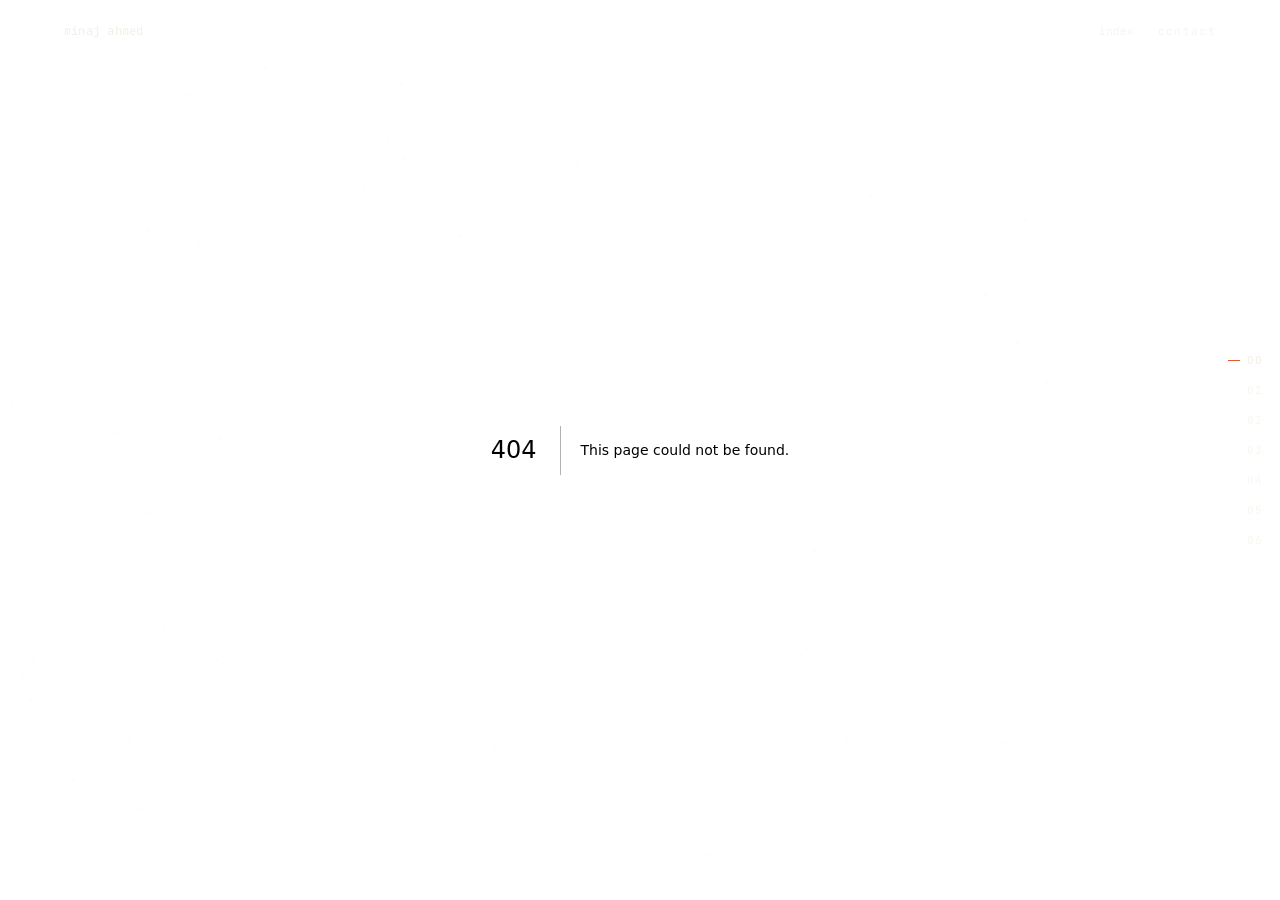
==== 404/index.html @ 7f20fda3 "Deploy 2026-11-15 23:15" ====
<!DOCTYPE html><!--8ivIWV3NTQVihvnnciMJ_--><html lang="en"><head><meta charSet="utf-8"/><meta name="viewport" content="width=device-width, initial-scale=1"/><link rel="stylesheet" href="/_next/static/css/60c757dcb9173101.css" data-precedence="next"/><link rel="preload" as="script" fetchPriority="low" href="/_next/static/chunks/webpack-f935b653ff0f5b46.js"/><script src="/_next/static/chunks/4bd1b696-c023c6e3521b1417.js" async=""></script><script src="/_next/static/chunks/255-0e5ac6cd71b0e266.js" async=""></script><script src="/_next/static/chunks/main-app-1ef819b8450698eb.js" async=""></script><script src="/_next/static/chunks/c15bf2b0-23b96f27db3d4449.js" async=""></script><script src="/_next/static/chunks/674-6855b64ee899c7fb.js" async=""></script><script src="/_next/static/chunks/691-0249259bc89ee225.js" async=""></script><script src="/_next/static/chunks/app/layout-188925bcf493eabf.js" async=""></script><meta name="robots" content="noindex"/><link rel="preload" href="/fonts/InstrumentSerif-Regular.woff2" as="font" type="font/woff2" crossorigin=""/><link rel="preload" href="/fonts/InstrumentSerif-Italic.woff2" as="font" type="font/woff2" crossorigin=""/><link rel="preload" href="/assets/portrait/hero-960.jpg" as="image" type="image/jpeg"/><title>404: This page could not be found.</title><meta name="theme-color" content="#070708"/><meta name="color-scheme" content="dark"/><title>Minaj Ahmed — Computer Science Student, Assam</title><meta name="description" content="Minaj Ahmed is a second-year B.Tech CSE student at Dhemaji Engineering College (ASTU), Assam, building strong foundations in data structures, algorithms and C++."/><meta name="application-name" content="From Ember to Chrome"/><link rel="author" href="https://minajahmednxlv78-hue.github.io/"/><meta name="author" content="Minaj Ahmed"/><meta name="keywords" content="Minaj Ahmed,Minhaj Ahmed,computer science student,Assam,Dhemaji Engineering College,ASTU,C++,data structures,algorithms,portfolio"/><meta name="creator" content="Minaj Ahmed"/><meta name="publisher" content="Minaj Ahmed"/><meta name="robots" content="index, follow"/><meta name="category" content="portfolio"/><link rel="canonical" href="https://minajahmednxlv78-hue.github.io/"/><meta property="og:title" content="Minaj Ahmed — Computer Science Student, Assam"/><meta property="og:description" content="Minaj Ahmed is a second-year B.Tech CSE student at Dhemaji Engineering College (ASTU), Assam, building strong foundations in data structures, algorithms and C++."/><meta property="og:url" content="https://minajahmednxlv78-hue.github.io/"/><meta property="og:site_name" content="Minaj Ahmed"/><meta property="og:locale" content="en_IN"/><meta property="og:image" content="https://minajahmednxlv78-hue.github.io/assets/og.jpg"/><meta property="og:image:width" content="1200"/><meta property="og:image:height" content="630"/><meta property="og:image:alt" content="Minaj Ahmed — from ember to chrome. A halftone portrait and the title in bone type on ink."/><meta property="og:type" content="website"/><meta name="twitter:card" content="summary_large_image"/><meta name="twitter:title" content="Minaj Ahmed — Computer Science Student, Assam"/><meta name="twitter:description" content="Minaj Ahmed is a second-year B.Tech CSE student at Dhemaji Engineering College (ASTU), Assam, building strong foundations in data structures, algorithms and C++."/><meta name="twitter:image" content="https://minajahmednxlv78-hue.github.io/assets/og.jpg"/><link rel="icon" href="/icon.svg?3699fe53bb4ca158" type="image/svg+xml" sizes="any"/><script>try{var m=localStorage.getItem('ember-to-chrome-motion');var r=window.matchMedia('(prefers-reduced-motion: reduce)').matches;document.documentElement.dataset.motion=(m==='off'||(!m&&r))?'off':'on';if(sessionStorage.getItem('ember-to-chrome-visited')==='1'){document.documentElement.dataset.visited='true'}}catch(e){}</script><noscript><style>.preloader{display:none}.signal-portrait::before{opacity:0!important}</style></noscript><script type="application/ld+json">{"@context":"https://schema.org","@type":"Person","name":"Minaj Ahmed","alternateName":"Minhaj Ahmed","jobTitle":"Computer Science Engineering Student","description":"Second-year Computer Science student in Assam building strong foundations in data structures, algorithms and object-oriented programming.","email":"mailto:minajahmednxlv78@gmail.com","url":"https://minajahmednxlv78-hue.github.io/","affiliation":{"@type":"CollegeOrUniversity","name":"Dhemaji Engineering College (ASTU)"},"address":{"@type":"PostalAddress","addressLocality":"Golaghat","addressRegion":"Assam","addressCountry":"IN"},"sameAs":["https://github.com/minajahmednxlv78-hue","https://www.linkedin.com/in/minhaj-ahmed-7282b8321","https://www.instagram.com/_min_haj_08"],"knowsAbout":["Data Structures","Algorithms","Object-Oriented Programming","C","C++","Python","Git","GitHub"]}</script><script src="/_next/static/chunks/polyfills-42372ed130431b0a.js" noModule=""></script></head><body><div hidden=""><!--$--><!--/$--></div><div class="preloader " aria-hidden="true"><canvas class="preloader__canvas"></canvas><span class="preloader__counter">000</span><span class="preloader__word">from ember to chrome</span></div><div class="grain" aria-hidden="true"></div><canvas class="dot-field" aria-hidden="true"></canvas><div class="cursor is-hidden" aria-hidden="true"><span class="cursor__ring"></span><span class="cursor__dot"></span><svg class="cursor__star" viewBox="0 0 40 40" aria-hidden="true"><path d="M20 2 C21.8 15 25 18.2 38 20 C25 21.8 21.8 25 20 38 C18.2 25 15 21.8 2 20 C15 18.2 18.2 15 20 2 Z" fill="#F4EFE6"></path></svg></div><canvas class="wipe" aria-hidden="true"></canvas><div class="site" id="site"><a class="skip-link" href="#main">Skip to content</a><header class="topbar " aria-label="Site header"><div class="topbar__inner"><a class="topbar__name" href="#overture" aria-label="Minaj Ahmed, back to top">minaj ahmed</a><nav class="topbar__right" aria-label="Primary"><button type="button" class="topbar__link" aria-haspopup="dialog" aria-expanded="false" aria-controls="index-overlay">index</button><a class="topbar__link" href="#horizon">contact</a></nav></div></header><nav class="rail" aria-label="Chapter navigation"><a class="rail__link is-active" href="#overture" aria-current="location" aria-label="Chapter 00, Overture">00</a><a class="rail__link " href="#origin" aria-label="Chapter 01, Origin">01</a><a class="rail__link " href="#spark" aria-label="Chapter 02, Spark">02</a><a class="rail__link " href="#craft" aria-label="Chapter 03, Craft">03</a><a class="rail__link " href="#work" aria-label="Chapter 04, Work">04</a><a class="rail__link " href="#horizon" aria-label="Chapter 05, Horizon">05</a><a class="rail__link " href="#colophon" aria-label="Chapter 06, Colophon">06</a></nav><div style="font-family:system-ui,&quot;Segoe UI&quot;,Roboto,Helvetica,Arial,sans-serif,&quot;Apple Color Emoji&quot;,&quot;Segoe UI Emoji&quot;;height:100vh;text-align:center;display:flex;flex-direction:column;align-items:center;justify-content:center"><div><style>body{color:#000;background:#fff;margin:0}.next-error-h1{border-right:1px solid rgba(0,0,0,.3)}@media (prefers-color-scheme:dark){body{color:#fff;background:#000}.next-error-h1{border-right:1px solid rgba(255,255,255,.3)}}</style><h1 class="next-error-h1" style="display:inline-block;margin:0 20px 0 0;padding:0 23px 0 0;font-size:24px;font-weight:500;vertical-align:top;line-height:49px">404</h1><div style="display:inline-block"><h2 style="font-size:14px;font-weight:400;line-height:49px;margin:0">This page could not be found.</h2></div></div></div><!--$--><!--/$--></div><div id="index-overlay" class="index-overlay " role="dialog" aria-modal="true" aria-labelledby="index-title" aria-hidden="true"><div class="index-overlay__bar"><span id="index-title">index</span><button type="button" class="index-overlay__close" aria-label="Close index">close <span aria-hidden="true">×</span></button></div><div class="index-overlay__body"><div class="index-overlay__inner"><div class="index-overlay__list"><a class="index-row" href="#overture"><span class="index-row__num">00</span><span class="index-row__title">Overture</span><span class="index-row__image"><img src="/assets/portrait/hero-540.jpg" alt="" loading="lazy"/></span><span class="index-row__arrow" aria-hidden="true">→</span></a><a class="index-row" href="#origin"><span class="index-row__num">01</span><span class="index-row__title">Origin</span><span class="index-row__image"><img src="/assets/temple/origin-720.jpg" alt="" loading="lazy"/></span><span class="index-row__arrow" aria-hidden="true">→</span></a><a class="index-row" href="#spark"><span class="index-row__num">02</span><span class="index-row__title">Spark</span><span class="index-row__image"><img src="/assets/work/calculator-720.jpg" alt="" loading="lazy"/></span><span class="index-row__arrow" aria-hidden="true">→</span></a><a class="index-row" href="#craft"><span class="index-row__num">03</span><span class="index-row__title">Craft</span><span class="index-row__image"><img src="/star-mark.svg" alt="" loading="lazy"/></span><span class="index-row__arrow" aria-hidden="true">→</span></a><a class="index-row" href="#work"><span class="index-row__num">04</span><span class="index-row__title">Work</span><span class="index-row__image"><img src="/assets/work/portfolio-desktop-720.jpg" alt="" loading="lazy"/></span><span class="index-row__arrow" aria-hidden="true">→</span></a><a class="index-row" href="#horizon"><span class="index-row__num">05</span><span class="index-row__title">Horizon</span><span class="index-row__image"><img src="/assets/landscape/assam-1208.jpg" alt="" loading="lazy"/></span><span class="index-row__arrow" aria-hidden="true">→</span></a><a class="index-row" href="#colophon"><span class="index-row__num">06</span><span class="index-row__title">Colophon</span><span class="index-row__image"><img src="/assets/portrait/alt-540.jpg" alt="" loading="lazy"/></span><span class="index-row__arrow" aria-hidden="true">→</span></a></div><div class="index-overlay__foot"><span>email is preferred · minajahmednxlv78@gmail.com</span><span><a href="https://github.com/minajahmednxlv78-hue" target="_blank" rel="noopener noreferrer">github</a> · <a href="https://www.linkedin.com/in/minhaj-ahmed-7282b8321" target="_blank" rel="noopener noreferrer">linkedin</a> · <a href="https://www.instagram.com/_min_haj_08" target="_blank" rel="noopener noreferrer">instagram</a></span></div></div></div></div><script src="/_next/static/chunks/webpack-f935b653ff0f5b46.js" id="_R_" async=""></script><script>(self.__next_f=self.__next_f||[]).push([0])</script><script>self.__next_f.push([1,"1:\"$Sreact.fragment\"\n2:I[969,[\"592\",\"static/chunks/c15bf2b0-23b96f27db3d4449.js\",\"674\",\"static/chunks/674-6855b64ee899c7fb.js\",\"691\",\"static/chunks/691-0249259bc89ee225.js\",\"177\",\"static/chunks/app/layout-188925bcf493eabf.js\"],\"default\"]\n3:I[9766,[],\"\"]\n4:I[8924,[],\"\"]\n5:I[4431,[],\"OutletBoundary\"]\n7:I[5278,[],\"AsyncMetadataOutlet\"]\n9:I[4431,[],\"ViewportBoundary\"]\nb:I[4431,[],\"MetadataBoundary\"]\nc:\"$Sreact.suspense\"\ne:I[7150,[],\"\"]\n:HL[\"/_next/static/css/60c757dcb9173101.css\",\"style\"]\n"])</script><script>self.__next_f.push([1,"0:{\"P\":null,\"b\":\"8ivIWV3NTQVihvnnciMJ-\",\"p\":\"\",\"c\":[\"\",\"_not-found\",\"\"],\"i\":false,\"f\":[[[\"\",{\"children\":[\"/_not-found\",{\"children\":[\"__PAGE__\",{}]}]},\"$undefined\",\"$undefined\",true],[\"\",[\"$\",\"$1\",\"c\",{\"children\":[[[\"$\",\"link\",\"0\",{\"rel\":\"stylesheet\",\"href\":\"/_next/static/css/60c757dcb9173101.css\",\"precedence\":\"next\",\"crossOrigin\":\"$undefined\",\"nonce\":\"$undefined\"}]],[\"$\",\"html\",null,{\"lang\":\"en\",\"children\":[[\"$\",\"head\",null,{\"children\":[[\"$\",\"link\",null,{\"rel\":\"preload\",\"href\":\"/fonts/InstrumentSerif-Regular.woff2\",\"as\":\"font\",\"type\":\"font/woff2\",\"crossOrigin\":\"\"}],[\"$\",\"link\",null,{\"rel\":\"preload\",\"href\":\"/fonts/InstrumentSerif-Italic.woff2\",\"as\":\"font\",\"type\":\"font/woff2\",\"crossOrigin\":\"\"}],[\"$\",\"link\",null,{\"rel\":\"preload\",\"href\":\"/assets/portrait/hero-960.jpg\",\"as\":\"image\",\"type\":\"image/jpeg\"}],[\"$\",\"script\",null,{\"dangerouslySetInnerHTML\":{\"__html\":\"try{var m=localStorage.getItem('ember-to-chrome-motion');var r=window.matchMedia('(prefers-reduced-motion: reduce)').matches;document.documentElement.dataset.motion=(m==='off'||(!m\u0026\u0026r))?'off':'on';if(sessionStorage.getItem('ember-to-chrome-visited')==='1'){document.documentElement.dataset.visited='true'}}catch(e){}\"}}],[\"$\",\"noscript\",null,{\"children\":[\"$\",\"style\",null,{\"dangerouslySetInnerHTML\":{\"__html\":\".preloader{display:none}.signal-portrait::before{opacity:0!important}\"}}]}],[\"$\",\"script\",null,{\"type\":\"application/ld+json\",\"dangerouslySetInnerHTML\":{\"__html\":\"{\\\"@context\\\":\\\"https://schema.org\\\",\\\"@type\\\":\\\"Person\\\",\\\"name\\\":\\\"Minaj Ahmed\\\",\\\"alternateName\\\":\\\"Minhaj Ahmed\\\",\\\"jobTitle\\\":\\\"Computer Science Engineering Student\\\",\\\"description\\\":\\\"Second-year Computer Science student in Assam building strong foundations in data structures, algorithms and object-oriented programming.\\\",\\\"email\\\":\\\"mailto:minajahmednxlv78@gmail.com\\\",\\\"url\\\":\\\"https://minajahmednxlv78-hue.github.io/\\\",\\\"affiliation\\\":{\\\"@type\\\":\\\"CollegeOrUniversity\\\",\\\"name\\\":\\\"Dhemaji Engineering College (ASTU)\\\"},\\\"address\\\":{\\\"@type\\\":\\\"PostalAddress\\\",\\\"addressLocality\\\":\\\"Golaghat\\\",\\\"addressRegion\\\":\\\"Assam\\\",\\\"addressCountry\\\":\\\"IN\\\"},\\\"sameAs\\\":[\\\"https://github.com/minajahmednxlv78-hue\\\",\\\"https://www.linkedin.com/in/minhaj-ahmed-7282b8321\\\",\\\"https://www.instagram.com/_min_haj_08\\\"],\\\"knowsAbout\\\":[\\\"Data Structures\\\",\\\"Algorithms\\\",\\\"Object-Oriented Programming\\\",\\\"C\\\",\\\"C++\\\",\\\"Python\\\",\\\"Git\\\",\\\"GitHub\\\"]}\"}}]]}],[\"$\",\"body\",null,{\"children\":[\"$\",\"$L2\",null,{\"children\":[\"$\",\"$L3\",null,{\"parallelRouterKey\":\"children\",\"error\":\"$undefined\",\"errorStyles\":\"$undefined\",\"errorScripts\":\"$undefined\",\"template\":[\"$\",\"$L4\",null,{}],\"templateStyles\":\"$undefined\",\"templateScripts\":\"$undefined\",\"notFound\":\"$undefined\",\"forbidden\":\"$undefined\",\"unauthorized\":\"$undefined\"}]}]}]]}]]}],{\"children\":[\"/_not-found\",[\"$\",\"$1\",\"c\",{\"children\":[null,[\"$\",\"$L3\",null,{\"parallelRouterKey\":\"children\",\"error\":\"$undefined\",\"errorStyles\":\"$undefined\",\"errorScripts\":\"$undefined\",\"template\":[\"$\",\"$L4\",null,{}],\"templateStyles\":\"$undefined\",\"templateScripts\":\"$undefined\",\"notFound\":\"$undefined\",\"forbidden\":\"$undefined\",\"unauthorized\":\"$undefined\"}]]}],{\"children\":[\"__PAGE__\",[\"$\",\"$1\",\"c\",{\"children\":[[[\"$\",\"title\",null,{\"children\":\"404: This page could not be found.\"}],[\"$\",\"div\",null,{\"style\":{\"fontFamily\":\"system-ui,\\\"Segoe UI\\\",Roboto,Helvetica,Arial,sans-serif,\\\"Apple Color Emoji\\\",\\\"Segoe UI Emoji\\\"\",\"height\":\"100vh\",\"textAlign\":\"center\",\"display\":\"flex\",\"flexDirection\":\"column\",\"alignItems\":\"center\",\"justifyContent\":\"center\"},\"children\":[\"$\",\"div\",null,{\"children\":[[\"$\",\"style\",null,{\"dangerouslySetInnerHTML\":{\"__html\":\"body{color:#000;background:#fff;margin:0}.next-error-h1{border-right:1px solid rgba(0,0,0,.3)}@media (prefers-color-scheme:dark){body{color:#fff;background:#000}.next-error-h1{border-right:1px solid rgba(255,255,255,.3)}}\"}}],[\"$\",\"h1\",null,{\"className\":\"next-error-h1\",\"style\":{\"display\":\"inline-block\",\"margin\":\"0 20px 0 0\",\"padding\":\"0 23px 0 0\",\"fontSize\":24,\"fontWeight\":500,\"verticalAlign\":\"top\",\"lineHeight\":\"49px\"},\"children\":404}],[\"$\",\"div\",null,{\"style\":{\"display\":\"inline-block\"},\"children\":[\"$\",\"h2\",null,{\"style\":{\"fontSize\":14,\"fontWeight\":400,\"lineHeight\":\"49px\",\"margin\":0},\"children\":\"This page could not be found.\"}]}]]}]}]],null,[\"$\",\"$L5\",null,{\"children\":[\"$L6\",[\"$\",\"$L7\",null,{\"promise\":\"$@8\"}]]}]]}],{},null,false]},null,false]},null,false],[\"$\",\"$1\",\"h\",{\"children\":[[\"$\",\"meta\",null,{\"name\":\"robots\",\"content\":\"noindex\"}],[[\"$\",\"$L9\",null,{\"children\":\"$La\"}],null],[\"$\",\"$Lb\",null,{\"children\":[\"$\",\"div\",null,{\"hidden\":true,\"children\":[\"$\",\"$c\",null,{\"fallback\":null,\"children\":\"$Ld\"}]}]}]]}],false]],\"m\":\"$undefined\",\"G\":[\"$e\",[]],\"s\":false,\"S\":true}\n"])</script><script>self.__next_f.push([1,"a:[[\"$\",\"meta\",\"0\",{\"charSet\":\"utf-8\"}],[\"$\",\"meta\",\"1\",{\"name\":\"viewport\",\"content\":\"width=device-width, initial-scale=1\"}],[\"$\",\"meta\",\"2\",{\"name\":\"theme-color\",\"content\":\"#070708\"}],[\"$\",\"meta\",\"3\",{\"name\":\"color-scheme\",\"content\":\"dark\"}]]\n6:null\n"])</script><script>self.__next_f.push([1,"f:I[622,[],\"IconMark\"]\n"])</script><script>self.__next_f.push([1,"8:{\"metadata\":[[\"$\",\"title\",\"0\",{\"children\":\"Minaj Ahmed — Computer Science Student, Assam\"}],[\"$\",\"meta\",\"1\",{\"name\":\"description\",\"content\":\"Minaj Ahmed is a second-year B.Tech CSE student at Dhemaji Engineering College (ASTU), Assam, building strong foundations in data structures, algorithms and C++.\"}],[\"$\",\"meta\",\"2\",{\"name\":\"application-name\",\"content\":\"From Ember to Chrome\"}],[\"$\",\"link\",\"3\",{\"rel\":\"author\",\"href\":\"https://minajahmednxlv78-hue.github.io/\"}],[\"$\",\"meta\",\"4\",{\"name\":\"author\",\"content\":\"Minaj Ahmed\"}],[\"$\",\"meta\",\"5\",{\"name\":\"keywords\",\"content\":\"Minaj Ahmed,Minhaj Ahmed,computer science student,Assam,Dhemaji Engineering College,ASTU,C++,data structures,algorithms,portfolio\"}],[\"$\",\"meta\",\"6\",{\"name\":\"creator\",\"content\":\"Minaj Ahmed\"}],[\"$\",\"meta\",\"7\",{\"name\":\"publisher\",\"content\":\"Minaj Ahmed\"}],[\"$\",\"meta\",\"8\",{\"name\":\"robots\",\"content\":\"index, follow\"}],[\"$\",\"meta\",\"9\",{\"name\":\"category\",\"content\":\"portfolio\"}],[\"$\",\"link\",\"10\",{\"rel\":\"canonical\",\"href\":\"https://minajahmednxlv78-hue.github.io/\"}],[\"$\",\"meta\",\"11\",{\"property\":\"og:title\",\"content\":\"Minaj Ahmed — Computer Science Student, Assam\"}],[\"$\",\"meta\",\"12\",{\"property\":\"og:description\",\"content\":\"Minaj Ahmed is a second-year B.Tech CSE student at Dhemaji Engineering College (ASTU), Assam, building strong foundations in data structures, algorithms and C++.\"}],[\"$\",\"meta\",\"13\",{\"property\":\"og:url\",\"content\":\"https://minajahmednxlv78-hue.github.io/\"}],[\"$\",\"meta\",\"14\",{\"property\":\"og:site_name\",\"content\":\"Minaj Ahmed\"}],[\"$\",\"meta\",\"15\",{\"property\":\"og:locale\",\"content\":\"en_IN\"}],[\"$\",\"meta\",\"16\",{\"property\":\"og:image\",\"content\":\"https://minajahmednxlv78-hue.github.io/assets/og.jpg\"}],[\"$\",\"meta\",\"17\",{\"property\":\"og:image:width\",\"content\":\"1200\"}],[\"$\",\"meta\",\"18\",{\"property\":\"og:image:height\",\"content\":\"630\"}],[\"$\",\"meta\",\"19\",{\"property\":\"og:image:alt\",\"content\":\"Minaj Ahmed — from ember to chrome. A halftone portrait and the title in bone type on ink.\"}],[\"$\",\"meta\",\"20\",{\"property\":\"og:type\",\"content\":\"website\"}],[\"$\",\"meta\",\"21\",{\"name\":\"twitter:card\",\"content\":\"summary_large_image\"}],[\"$\",\"meta\",\"22\",{\"name\":\"twitter:title\",\"content\":\"Minaj Ahmed — Computer Science Student, Assam\"}],[\"$\",\"meta\",\"23\",{\"name\":\"twitter:description\",\"content\":\"Minaj Ahmed is a second-year B.Tech CSE student at Dhemaji Engineering College (ASTU), Assam, building strong foundations in data structures, algorithms and C++.\"}],[\"$\",\"meta\",\"24\",{\"name\":\"twitter:image\",\"content\":\"https://minajahmednxlv78-hue.github.io/assets/og.jpg\"}],[\"$\",\"link\",\"25\",{\"rel\":\"icon\",\"href\":\"/icon.svg?3699fe53bb4ca158\",\"type\":\"image/svg+xml\",\"sizes\":\"any\"}],[\"$\",\"$Lf\",\"26\",{}]],\"error\":null,\"digest\":\"$undefined\"}\n"])</script><script>self.__next_f.push([1,"d:\"$8:metadata\"\n"])</script></body></html>
---- _next/static/css/60c757dcb9173101.css ----
@font-face{font-family:"Instrument Serif";src:url(/fonts/InstrumentSerif-Regular.woff2) format("woff2");font-style:normal;font-weight:400;font-display:swap}@font-face{font-family:"Instrument Serif";src:url(/fonts/InstrumentSerif-Italic.woff2) format("woff2");font-style:italic;font-weight:400;font-display:swap}@font-face{font-family:"Instrument Serif Fallback";src:local("Georgia"),local("Times New Roman"),local("Liberation Serif");font-style:normal;font-weight:400;ascent-override:138.9%;descent-override:43.5%;line-gap-override:0%;size-adjust:71.3%}@font-face{font-family:Inter Tight;src:url(/fonts/InterTight-Variable.woff2) format("woff2");font-style:normal;font-weight:400 700;font-display:swap}@font-face{font-family:JetBrains Mono;src:url(/fonts/JetBrainsMono-Variable.woff2) format("woff2");font-style:normal;font-weight:400 600;font-display:swap}:root{--ink:#070708;--charcoal:#0e0f11;--bone:#f4efe6;--ember:#e4572e;--ember-soft:#ff8a5b;--signal:#2b3fe0;--signal-soft:#7385ff;--chrome:#d7dee6;--paper:#efe6d8;--hairline:rgba(244,239,230,0.14);--hairline-strong:rgba(244,239,230,0.28);--muted:rgba(244,239,230,0.68);--faint:rgba(244,239,230,0.56);--whisper:rgba(244,239,230,0.16);--serif:"Instrument Serif","Instrument Serif Fallback",Georgia,"Times New Roman",serif;--sans:"Inter Tight","Helvetica Neue",Arial,sans-serif;--mono:"JetBrains Mono","SFMono-Regular",Consolas,monospace;--gutter:clamp(20px,5vw,80px);--max:1440px;--bar:64px;--accent:var(--ember);--accent-soft:var(--ember-soft);color-scheme:dark}*,:after,:before{box-sizing:border-box}html{color-scheme:dark;-webkit-text-size-adjust:100%}body,html{background:var(--ink)}body{margin:0;color:var(--bone);font-family:var(--sans);font-size:1.0625rem;font-weight:400;line-height:1.6;overflow-x:clip;-webkit-font-smoothing:antialiased;-moz-osx-font-smoothing:grayscale;text-rendering:optimizeLegibility}body.is-locked{overflow:hidden}::selection{background:var(--ember);color:var(--ink)}a{text-decoration:none}a,button{color:inherit}button{border:0;margin:0;padding:0;background:none;font:inherit;cursor:pointer}canvas,img,picture,svg{display:block;max-width:100%}blockquote,dd,dl,figure,h1,h2,h3,h4,p{margin:0}h1,h2,h3,h4{font-weight:400}:focus-visible{outline:2px solid var(--signal-soft);outline-offset:3px;border-radius:1px}.skip-link{position:fixed;top:10px;left:10px;z-index:200;transform:translateY(-160%);padding:10px 14px;background:var(--bone);color:var(--ink);font-family:var(--mono);font-size:12px;letter-spacing:.08em;text-transform:uppercase}.skip-link:focus{transform:translateY(0)}.sr-only{position:absolute!important;width:1px;height:1px;padding:0;margin:-1px;overflow:hidden;clip:rect(0,0,0,0);white-space:nowrap;border:0}.mono{font-family:var(--mono);font-feature-settings:"tnum";font-variant-numeric:tabular-nums}.label{display:inline-flex;align-items:center;gap:.45em;margin:0;color:var(--muted);font-family:var(--mono);font-size:.6875rem;font-weight:400;line-height:1.4;letter-spacing:.16em;text-transform:lowercase}.label--accent{color:var(--accent-soft)}.data{font-family:var(--mono);font-size:.8125rem;font-feature-settings:"tnum";font-variant-numeric:tabular-nums;line-height:1.6}.lead{max-width:42ch;font-size:clamp(1.15rem,1.6vw,1.5rem);line-height:1.45;letter-spacing:-.012em}.body-copy{max-width:62ch;color:rgba(244,239,230,.82);font-size:1.0625rem;line-height:1.65}.body-copy+.body-copy{margin-top:1.1em}.serif{font-family:var(--serif);font-weight:400}em{font-style:italic}.shell{width:100%;max-width:var(--max);margin-inline:auto;padding-inline:var(--gutter)}.hairline{border:0;border-top:1px solid var(--hairline);height:0;margin:0}.site{z-index:2}.page,.site{position:relative}.page{z-index:1}.chapter,main{position:relative}.chapter{padding-block:clamp(96px,15vh,190px)}.chapter--flush{padding-block:0}.chapter-head{display:grid;grid-template-columns:minmax(0,1fr);grid-gap:18px;gap:18px;margin-bottom:clamp(48px,8vh,96px)}.chapter-head .label{margin-bottom:6px}.chapter-title{font-family:var(--serif);font-size:clamp(2.5rem,7vw,6rem);font-weight:400;line-height:.95;letter-spacing:-.025em;text-wrap:balance}.chapter-title em{color:var(--accent-soft);font-style:italic}.chapter-head--wide{grid-template-columns:minmax(0,.5fr) minmax(0,1fr);align-items:flex-end}.chapter-number{color:var(--faint);font-family:var(--mono);font-size:.6875rem;letter-spacing:.16em}.section-rule{width:100%;height:1px;background:var(--hairline)}.ticked{position:relative}.ticked:after,.ticked:before{position:absolute;z-index:2;color:var(--hairline-strong);font-family:var(--mono);font-size:14px;font-weight:400;line-height:1;pointer-events:none}.ticked:before{content:"+";top:10px;left:10px}.ticked:after{content:"+";right:10px;bottom:10px}.split .w-mask{display:inline-block;overflow:hidden;vertical-align:bottom;padding-bottom:.09em;margin-bottom:-.09em}.split .line{display:block}.split.will-animate .w-inner{display:inline-block;transform:translateY(112%);transition:transform .9s cubic-bezier(.16,1,.3,1);transition-delay:var(--delay,0s);will-change:transform}.split.will-animate.is-in .w-inner{transform:translateY(0)}.reveal{transition:opacity .8s cubic-bezier(.22,.61,.36,1),transform .9s cubic-bezier(.16,1,.3,1);transition-delay:var(--delay,0s)}.reveal.will-animate{opacity:0;transform:translateY(18px)}.reveal.will-animate.is-in{opacity:1;transform:translateY(0)}.topbar{position:fixed;inset:0 0 auto;z-index:80;height:var(--bar);border-bottom:1px solid transparent;background:transparent;transition:background .2s ease,border-color .2s ease}.topbar.is-open,.topbar.is-scrolled{background:rgba(7,7,8,.94);border-bottom-color:var(--hairline)}.topbar__inner{display:flex;align-items:center;justify-content:space-between;width:100%;max-width:var(--max);height:100%;margin-inline:auto;padding-inline:var(--gutter)}.topbar__name{font-family:var(--mono);font-size:.75rem;letter-spacing:.02em;color:var(--bone);text-decoration:none;transition:color .2s ease}.topbar__name:hover{color:var(--ember-soft)}.topbar__right{display:flex;align-items:center;gap:24px;font-family:var(--mono);font-size:.6875rem;letter-spacing:.12em;text-transform:lowercase}.topbar__link{position:relative;padding:6px 0;color:var(--muted);transition:color .2s ease}.topbar__link:after{content:"";position:absolute;left:0;right:0;bottom:0;height:1px;background:currentColor;transform:scaleX(0);transform-origin:left;transition:transform .2s ease}.topbar__link:focus-visible,.topbar__link:hover{color:var(--bone)}.topbar__link:focus-visible:after,.topbar__link:hover:after{transform:scaleX(1)}.rail{position:fixed;z-index:70;top:50%;right:18px;display:flex;flex-direction:column;gap:6px;transform:translateY(-50%)}.rail__link{display:flex;align-items:center;justify-content:flex-end;gap:7px;min-height:24px;color:var(--faint);font-family:var(--mono);font-size:11px;line-height:1;letter-spacing:.04em;text-decoration:none;transition:color .2s ease}.rail__link:before{content:"";width:12px;height:1px;background:transparent;transition:background .2s ease}.rail__link.is-active,.rail__link:hover{color:var(--bone)}.rail__link.is-active:before{background:var(--accent)}.preloader{position:fixed;inset:0;z-index:150;display:grid;place-items:center;background:var(--ink);transition:opacity .42s ease;animation:preloader-safety .5s ease 6.5s forwards}@keyframes preloader-safety{to{opacity:0;visibility:hidden}}.preloader.is-leaving{opacity:0;pointer-events:none}.preloader__canvas{width:min(68vmin,620px);height:min(68vmin,620px)}.preloader__counter{left:var(--gutter);font-family:var(--mono);font-size:.6875rem;letter-spacing:.14em;font-feature-settings:"tnum";font-variant-numeric:tabular-nums}.preloader__counter,.preloader__word{position:absolute;bottom:28px;color:var(--faint)}.preloader__word{right:var(--gutter);font-family:var(--mono);font-size:.6875rem;letter-spacing:.16em;text-transform:lowercase}.grain{inset:0;z-index:95;opacity:.05;mix-blend-mode:overlay;background-image:url(/assets/grain.png);background-repeat:repeat;background-size:220px 220px}.cursor,.grain{position:fixed;pointer-events:none}.cursor{top:0;left:0;z-index:140;width:0;height:0;mix-blend-mode:difference;will-change:transform}.cursor__dot,.cursor__ring,.cursor__star{position:absolute;top:0;left:0;border-radius:50%;transform:translate(-50%,-50%)}.cursor__dot{width:6px;height:6px;background:var(--bone)}.cursor__ring{width:28px;height:28px;border:1px solid var(--bone);transition:width .2s ease,height .2s ease,opacity .2s ease}.cursor__star{width:34px;height:34px;opacity:0;transition:opacity .2s ease,transform .2s ease}.cursor.is-hover .cursor__ring{width:64px;height:64px}.cursor.is-star .cursor__dot,.cursor.is-star .cursor__ring{opacity:0}.cursor.is-star .cursor__star{opacity:1}.cursor.is-hidden{opacity:0}.wipe{position:fixed;inset:0;z-index:100;pointer-events:none}html[data-visited=true] .preloader{display:none}body.has-custom-cursor,body.has-custom-cursor a,body.has-custom-cursor button{cursor:none}.dot-field{position:fixed;inset:0;z-index:0;pointer-events:none}.dot-field,.halftone{width:100%;height:100%}.halftone{position:relative;overflow:hidden}.halftone canvas,.halftone__photo{position:absolute;inset:0;width:100%;height:100%}.halftone__photo{object-fit:cover;object-position:center 32%;filter:saturate(.42) brightness(.72) contrast(1.05);transform:scale(1.035);transition:filter 1.7s cubic-bezier(.22,.61,.36,1),transform 1.9s cubic-bezier(.16,1,.3,1)}.halftone--photo canvas{transition:opacity 1.35s ease,filter 1.35s ease}.halftone--photo.is-resolved .halftone__photo{filter:saturate(.95) brightness(1) contrast(1.02);transform:scale(1)}.halftone--photo.is-resolved canvas{opacity:0;filter:blur(2px)}.media-fallback{display:flex;flex-direction:column;align-items:flex-start;justify-content:flex-end;gap:8px;min-height:320px;padding:16px;border:1px dashed var(--hairline-strong);background:var(--charcoal)}.media-fallback__file{color:var(--chrome);font-size:11px}.media-fallback__file,.media-fallback__note{font-family:var(--mono);letter-spacing:.06em}.media-fallback__note{color:var(--faint);font-size:.625rem;line-height:1.5}.craft-field{position:relative}.craft-field,.craft-field canvas,.craft-field svg{width:100%;height:100%}.craft-field__canvas,.craft-field__fallback{position:absolute;inset:0;transition:opacity .6s ease}.craft-field__fallback{opacity:1}.craft-field.is-webgl .craft-field__fallback,.craft-field__canvas{opacity:0}.craft-field.is-webgl .craft-field__canvas{opacity:1}.dotcode-shell{position:relative}.dotcode__meta{margin-top:11px}.overture{padding:0;overflow:clip;background:transparent}.overture,.overture__stage{position:relative;min-height:100svh}.overture__stage{z-index:2;display:grid;grid-template-rows:auto minmax(0,1fr) auto;grid-gap:clamp(12px,2vh,22px);gap:clamp(12px,2vh,22px);padding-top:calc(var(--bar) + 20px);padding-bottom:clamp(96px,12vh,132px);pointer-events:none}.overture__label{justify-self:start;pointer-events:auto}.overture__photo{display:flex;align-items:flex-end;justify-content:center;min-height:0;pointer-events:auto;-webkit-mask-image:linear-gradient(180deg,#000 0 74%,rgba(0,0,0,.82) 90%,transparent);mask-image:linear-gradient(180deg,#000 0 74%,rgba(0,0,0,.82) 90%,transparent)}.overture__main{padding-inline:0;text-align:center;pointer-events:auto}.overture__name{margin:0;font-family:var(--serif);font-size:clamp(3.2rem,8.8vw,8.4rem);font-weight:400;line-height:.82;letter-spacing:-.035em;text-shadow:0 2px 42px rgba(0,0,0,.52),0 1px 10px rgba(0,0,0,.34)}.overture__name .line{display:block;padding-bottom:.04em}.overture__subline{max-width:44ch;margin:clamp(16px,2.6vh,26px) auto 0;color:rgba(244,239,230,.82);font-size:clamp(1rem,1.2vw,1.15rem);line-height:1.5;text-shadow:0 1px 20px rgba(0,0,0,.56)}.signal-portrait{position:relative;width:min(36vw,440px);height:100%;overflow:hidden;background:transparent;-webkit-mask-image:linear-gradient(180deg,transparent 0,#000 5%,#000),linear-gradient(90deg,transparent 0,#000 9%,#000 91%,transparent);mask-image:linear-gradient(180deg,transparent 0,#000 5%,#000),linear-gradient(90deg,transparent 0,#000 9%,#000 91%,transparent);-webkit-mask-composite:source-in;mask-composite:intersect}.signal-portrait picture,.signal-portrait__photo{display:block;width:100%;height:100%}.signal-portrait__photo{object-fit:cover;object-position:50% 20%;filter:saturate(.9) brightness(.97) contrast(1.03);transform:scale(1.004)}.signal-portrait:before{z-index:1;background:radial-gradient(120% 92% at 54% 26%,rgba(228,87,46,.1),rgba(228,87,46,.028) 50%,rgba(0,0,0,0) 100%),linear-gradient(180deg,#070708 0,#090809 52%,#070708);opacity:var(--room,.92);will-change:opacity}.signal-portrait:after,.signal-portrait:before{content:"";position:absolute;inset:0;pointer-events:none}.signal-portrait:after{z-index:3;background:radial-gradient(84% 84% at 50% 40%,rgba(7,7,8,0) 30%,rgba(7,7,8,.16) 70%,rgba(7,7,8,.92) 100%)}.signal-portrait__canvas{position:absolute;inset:0;z-index:2;width:100%;height:100%}html[data-motion=off] .signal-portrait__canvas{display:none}html[data-motion=off] .signal-portrait:before{opacity:0}html[data-motion=off] .signal-portrait__photo{filter:none;transform:none}.signal-portrait__fallback{inset:auto 20px 20px;font-size:.625rem;letter-spacing:.08em}.overture__meta,.signal-portrait__fallback{position:absolute;color:var(--faint);font-family:var(--mono);line-height:1.5;text-transform:lowercase}.overture__meta{z-index:4;right:var(--gutter);bottom:30px;left:var(--gutter);display:flex;align-items:flex-end;justify-content:space-between;gap:24px;font-size:.6875rem;letter-spacing:.13em}.overture__meta span{max-width:34ch}.overture__meta span:last-child{text-align:right}.scroll-cue{position:absolute;z-index:4;bottom:26px;left:50%;display:flex;flex-direction:column;align-items:center;gap:10px;color:var(--faint);font-family:var(--mono);font-size:10px;letter-spacing:.16em;text-transform:lowercase;transform:translateX(-50%)}.scroll-cue__track{position:relative;width:1px;height:74px;overflow:hidden;background:var(--hairline)}.scroll-cue__fill{position:absolute;inset:0;background:var(--ember);transform:scaleY(0);transform-origin:top}.origin{background:#120a08;padding:0}.origin__track{position:relative;min-height:150vh}.origin__stage{position:-webkit-sticky;position:sticky;top:0;display:grid;grid-template-columns:minmax(0,.82fr) minmax(0,1.18fr);min-height:100svh;overflow:clip}.origin__copy{display:flex;flex-direction:column;justify-content:center;padding:clamp(28px,5vw,80px);padding-top:calc(var(--bar) + 8vh);padding-bottom:8vh}.origin__head{max-width:12ch;margin-top:22px;font-family:var(--serif);font-size:clamp(2.5rem,5.7vw,5.8rem);line-height:.94;letter-spacing:-.025em}.origin__head em{color:var(--ember-soft)}.origin__body{max-width:34ch;margin-top:clamp(28px,5vh,56px);color:rgba(244,239,230,.72);font-size:clamp(1rem,1.2vw,1.125rem);line-height:1.65}.origin__media{position:relative;min-height:100%;overflow:clip;background:#170c09}.origin__media picture{display:block;width:100%;height:100%}.origin__photo{position:absolute;inset:-8% 0;width:100%;height:116%;object-fit:cover;object-position:48% 50%;filter:saturate(1.45) contrast(1.04) sepia(.08);will-change:transform,filter}.origin__caption{position:absolute;right:24px;bottom:24px;left:24px;display:flex;flex-wrap:wrap;justify-content:space-between;gap:4px 16px;color:rgba(244,239,230,.58);font-family:var(--mono);font-size:.625rem;line-height:1.5;letter-spacing:.12em;text-transform:lowercase}.origin__caption span:first-child{max-width:78%;text-wrap:pretty}.origin__caption span:last-child{margin-left:auto;white-space:nowrap}.origin__caption .needs{color:var(--ember-soft)}.origin__index{position:absolute;top:24px;right:24px;z-index:3;color:rgba(244,239,230,.48);font-family:var(--mono);font-size:.6875rem;letter-spacing:.14em}.spark{min-height:120vh;background:transparent}.spark__grid{display:grid;grid-template-columns:minmax(0,.9fr) minmax(0,1.1fr);grid-gap:clamp(36px,7vw,110px);gap:clamp(36px,7vw,110px);align-items:start}.spark__headline{max-width:9ch;margin-top:20px;font-family:var(--serif);font-size:clamp(2.5rem,5.5vw,5.5rem);line-height:.95;letter-spacing:-.025em}.spark__body{max-width:40ch;margin-top:clamp(26px,5vh,52px);color:rgba(244,239,230,.72);font-size:clamp(1rem,1.2vw,1.125rem);line-height:1.65}.spark__body em{color:var(--ember-soft)}.dotcode{position:relative;display:flex;flex-direction:column;justify-content:space-between;min-height:380px;padding:16px;border-top:1px solid var(--hairline);border-bottom:1px solid var(--hairline);background:rgba(14,15,17,.46);outline-offset:4px}.dotcode__frame{position:relative;flex:1 1;min-height:310px}.dotcode__canvas{width:100%;height:100%}.dotcode__canvas,.dotcode__text{position:absolute;inset:0;transition:opacity .3s ease}.dotcode__text{display:flex;align-items:center;overflow:hidden;opacity:0}.dotcode__text pre{margin:0;color:var(--bone);font-family:var(--mono);font-size:clamp(.75rem,1.05vw,.82rem);line-height:1.7;letter-spacing:-.04em;white-space:pre}.dotcode__text pre .c1{color:var(--ember-soft)}.dotcode.is-open .dotcode__canvas,.dotcode:focus-visible .dotcode__canvas,.dotcode:hover .dotcode__canvas{opacity:0}.dotcode.is-open .dotcode__text,.dotcode:focus-visible .dotcode__text,.dotcode:hover .dotcode__text{opacity:1}.dotcode__meta{display:flex;align-items:center;justify-content:space-between;gap:16px;padding-top:14px;color:var(--faint);font-family:var(--mono);font-size:.625rem;line-height:1.5;letter-spacing:.12em;text-transform:lowercase}.dotcode__meta a{color:var(--ember-soft);text-decoration:none}.dotcode__meta a:hover{text-decoration:underline;text-underline-offset:3px}.spark__aside{display:flex;align-items:center;gap:12px;margin-top:46px;color:var(--faint);font-family:var(--mono);font-size:.625rem;letter-spacing:.12em;text-transform:lowercase}.spark__aside:before{content:"";width:42px;height:1px;background:var(--ember)}.craft{background:var(--charcoal);padding:0}.craft__track{position:relative;min-height:180vh}.craft__stage{position:-webkit-sticky;position:sticky;top:0;display:flex;flex-direction:column;justify-content:center;min-height:100svh;padding-top:calc(var(--bar) + 5vh);padding-bottom:6vh;overflow:clip}.craft__field{position:absolute;z-index:0;top:48%;right:-4vw;width:min(64vw,900px);height:min(64vw,900px);opacity:.34;transform:translateY(-50%);pointer-events:none;-webkit-mask-image:radial-gradient(circle at 52% 50%,#000 42%,transparent 78%);mask-image:radial-gradient(circle at 52% 50%,#000 42%,transparent 78%)}.craft__field canvas,.craft__field svg{width:100%;height:100%}.craft__content{position:relative;z-index:2}.craft__top{display:grid;grid-template-columns:minmax(0,1fr) minmax(0,.9fr);grid-gap:32px;gap:32px;align-items:flex-end;margin-bottom:clamp(34px,6vh,70px)}.craft__headline{max-width:9ch;margin-top:18px;font-family:var(--serif);font-size:clamp(2.5rem,5.5vw,5.5rem);line-height:.95;letter-spacing:-.025em}.craft__headline em{color:var(--chrome)}.craft__note{max-width:30ch;justify-self:end;color:var(--faint);font-family:var(--mono);font-size:.6875rem;line-height:1.7;letter-spacing:.04em}.spec{border-top:1px solid var(--hairline-strong);border-bottom:1px solid var(--hairline-strong);background:rgba(7,7,8,.18)}.spec.ticked{padding:16px 18px}.spec__row{display:grid;grid-template-columns:minmax(0,.8fr) minmax(0,.5fr) minmax(0,1.7fr);grid-gap:18px;gap:18px;padding:11px 2px;border-bottom:1px solid var(--hairline);font-family:var(--mono);font-size:.75rem;font-feature-settings:"tnum";font-variant-numeric:tabular-nums;line-height:1.5;letter-spacing:.05em;text-transform:lowercase}.spec__row:last-child{border-bottom:0}.spec__row--head{font-size:.625rem;letter-spacing:.14em}.spec__row--head,.spec__row--head span:first-child,.spec__row--head span:nth-child(2){color:var(--faint)}.spec__level{color:var(--chrome)}.spec__level--learning{color:var(--ember-soft)}.spec__evidence{color:rgba(244,239,230,.58)}.craft__cols{display:grid;grid-template-columns:repeat(3,minmax(0,1fr));grid-gap:24px;gap:24px;margin-top:clamp(34px,5vh,56px)}.craft__col{padding-top:14px;border-top:1px solid var(--hairline)}.craft__col dt{color:var(--faint);font-size:.625rem;letter-spacing:.14em}.craft__col dd,.craft__col dt{font-family:var(--mono);text-transform:lowercase}.craft__col dd{margin-top:10px;color:rgba(244,239,230,.78);font-size:.6875rem;line-height:1.9;letter-spacing:.02em}.craft__col dd span{display:block}.craft__col dd span:before{content:"· ";color:var(--faint)}.craft__closing{max-width:44ch;margin-top:clamp(34px,6vh,72px);color:rgba(244,239,230,.86);font-size:1.125rem;line-height:1.5}.work{background:transparent;--accent:var(--signal-soft);--accent-soft:var(--signal-soft)}.work__head{display:grid;grid-template-columns:minmax(0,.7fr) minmax(0,1.3fr);grid-gap:32px;gap:32px;align-items:flex-end;margin-bottom:clamp(44px,8vh,94px)}.work__headline{max-width:15ch;font-family:var(--serif);font-size:clamp(2.5rem,5.7vw,5.8rem);line-height:.95;letter-spacing:-.025em}.work__rule{width:100%;height:1px;margin-bottom:clamp(30px,4vh,46px);background:var(--signal)}.dossier{display:grid;grid-template-columns:minmax(0,.55fr) minmax(0,.45fr);grid-gap:clamp(26px,4vw,64px);gap:clamp(26px,4vw,64px);padding:clamp(26px,4vh,44px) 0;border-top:1px solid var(--hairline);transition:background .2s ease}.dossier:last-child{border-bottom:1px solid var(--hairline)}.dossier:focus-within,.dossier:hover{background:rgba(43,63,224,.045)}.dossier__content{display:flex;flex-direction:column;justify-content:center}.dossier__kicker{color:var(--signal-soft);font-family:var(--mono);font-size:.625rem;line-height:1.5;letter-spacing:.14em;text-transform:lowercase}.dossier__title{margin-top:12px;font-family:var(--serif);font-size:clamp(1.9rem,3.2vw,3.2rem);line-height:1;letter-spacing:-.02em}.dossier__facts{display:grid;grid-template-columns:6.4rem minmax(0,1fr);grid-gap:8px 16px;gap:8px 16px;margin-top:clamp(24px,4vh,36px);padding-top:20px;border-top:1px solid var(--hairline)}.dossier__facts dt{color:var(--faint);font-family:var(--mono);font-size:.625rem;line-height:1.7;letter-spacing:.12em;text-transform:lowercase}.dossier__facts dd{max-width:42ch;color:rgba(244,239,230,.72);font-size:.9375rem;line-height:1.55}.dossier__links{display:flex;flex-wrap:wrap;gap:8px 22px;margin-top:26px}.dossier__link{position:relative;display:inline-flex;gap:6px;color:var(--signal-soft);font-family:var(--mono);font-size:.6875rem;letter-spacing:.08em;text-transform:lowercase}.dossier__link:after{content:"";position:absolute;right:0;bottom:-2px;left:0;height:1px;background:currentColor;transform:scaleX(0);transform-origin:left;transition:transform .2s ease}.dossier__link:focus-visible:after,.dossier__link:hover:after{transform:scaleX(1)}.dossier__media{position:relative;align-self:center;width:100%;max-width:540px;justify-self:end}.dossier__frame{position:relative;overflow:hidden;border:1px solid var(--hairline-strong);background:var(--charcoal)}.dossier__frame picture{display:block;width:100%;height:100%}.dossier__frame img{width:100%;height:100%;object-fit:cover}.dossier--placeholder .dossier__media{max-width:352px}.dossier--placeholder .dossier__frame{aspect-ratio:4/5}.dossier--placeholder .placeholder{width:100%;height:100%;min-height:0}.dossier__frame:after{content:"";position:absolute;inset:0;background-image:radial-gradient(rgba(244,239,230,.55) 1px,transparent 1.3px);background-size:7px 7px;opacity:.16;transition:opacity .3s ease;pointer-events:none}.dossier:focus-within .dossier__frame:after,.dossier:hover .dossier__frame:after{opacity:0}.dossier__caption{display:flex;justify-content:space-between;gap:12px;margin-top:10px;color:var(--faint);font-family:var(--mono);font-size:.625rem;line-height:1.5;letter-spacing:.12em;text-transform:lowercase}.placeholder{display:flex;align-items:center;justify-content:center;min-height:320px;padding:28px;border:1px dashed var(--hairline-strong);background:var(--charcoal)}.placeholder__inner{max-width:22ch;text-align:left}.placeholder__file{display:block;color:var(--chrome);font-family:var(--mono);font-size:11px;line-height:1.5;letter-spacing:.04em}.placeholder__note{display:block;margin-top:10px;color:var(--faint);font-family:var(--mono);font-size:.625rem;line-height:1.6;letter-spacing:.08em;text-transform:lowercase}.horizon{position:relative;min-height:120vh;padding-block:clamp(100px,16vh,190px);background:linear-gradient(180deg,var(--ink) 0,var(--ink) 52%,#100c0b 64%,#291209 76%,#6e2f1c 86%,#c16d50 94%,#d7a58e 97.4%,var(--chrome) 100%);overflow:clip}.horizon__memory{position:absolute;right:0;bottom:0;left:0;height:46%;opacity:.2;mix-blend-mode:luminosity;pointer-events:none}.horizon__memory picture{display:block;width:100%;height:100%}.horizon__memory img{width:100%;height:100%;object-fit:cover;object-position:50% 58%;filter:saturate(.8) contrast(.92)}.horizon__content{position:relative;z-index:2}.horizon__headline{max-width:11ch;margin-top:20px;font-family:var(--serif);font-size:clamp(2.5rem,7vw,6rem);line-height:.94;letter-spacing:-.028em}.horizon__headline em{color:var(--ember-soft)}.horizon__body{max-width:42ch;margin-top:clamp(26px,5vh,48px);color:rgba(244,239,230,.8);font-size:clamp(1.05rem,1.3vw,1.25rem);line-height:1.55}.horizon__timeline{display:flex;flex-wrap:wrap;gap:0;margin-top:clamp(52px,9vh,94px);border-top:1px solid rgba(244,239,230,.22);border-bottom:1px solid rgba(244,239,230,.22)}.horizon__step{flex:1 1 180px;padding:18px 18px 18px 0;border-right:1px solid rgba(244,239,230,.16)}.horizon__step:last-child{border-right:0}.horizon__step span{color:rgba(244,239,230,.58);font-size:.625rem;letter-spacing:.13em}.horizon__step span,.horizon__step strong{display:block;font-family:var(--mono);text-transform:lowercase}.horizon__step strong{margin-top:7px;color:var(--bone);font-size:.8125rem;font-weight:400;letter-spacing:.03em}.horizon__cta-wrap{margin-top:clamp(52px,9vh,100px)}.horizon__cta-label{color:rgba(244,239,230,.78);font-family:var(--mono);font-size:.625rem;letter-spacing:.14em;text-transform:lowercase}.horizon__cta{position:relative;display:inline-block;max-width:100%;margin-top:12px;color:var(--bone);font-family:var(--serif);font-size:clamp(1.6rem,4vw,3.2rem);line-height:1.1;letter-spacing:-.02em;overflow-wrap:anywhere}.horizon__cta:after{content:"";position:absolute;right:0;bottom:-6px;left:0;height:3px;background-image:radial-gradient(circle,var(--bone) 1px,transparent 1.3px);background-size:7px 3px;transform:scaleX(0);transform-origin:left;transition:transform .35s cubic-bezier(.16,1,.3,1)}.horizon__cta:focus-visible:after,.horizon__cta:hover:after{transform:scaleX(1)}.horizon__availability{margin-top:28px;color:rgba(244,239,230,.82);font-family:var(--mono);font-size:.6875rem;line-height:1.6;letter-spacing:.04em}.colophon{background:transparent;padding-block:clamp(64px,9vh,110px) 40px}.colophon__grid{display:grid;grid-template-columns:minmax(0,.4fr) minmax(0,1fr);grid-gap:clamp(32px,7vw,100px);gap:clamp(32px,7vw,100px);align-items:start}.colophon__portrait{position:relative;width:min(100%,290px)}.colophon__portrait picture{display:block}.colophon__portrait img{width:100%;aspect-ratio:3/4;object-fit:cover;border:1px solid var(--hairline);filter:grayscale(.2) contrast(1.04)}.colophon__portrait figcaption{margin-top:10px;color:var(--faint);font-family:var(--mono);font-size:.625rem;letter-spacing:.1em;text-transform:lowercase}.colophon__main{display:flex;flex-direction:column;min-height:100%}.colophon__name{font-family:var(--serif);font-size:clamp(2.4rem,4vw,4rem);line-height:1;letter-spacing:-.025em}.colophon__lines{margin-top:clamp(26px,5vh,46px);color:rgba(244,239,230,.6);font-family:var(--mono);font-size:.6875rem;line-height:2;letter-spacing:.02em}.colophon__lines span{display:block}.colophon__links{display:flex;flex-wrap:wrap;gap:8px 22px;margin-top:32px;padding-top:18px;border-top:1px solid var(--hairline);font-family:var(--mono);font-size:.6875rem;letter-spacing:.08em;text-transform:lowercase}.colophon__links a{color:var(--muted);transition:color .2s ease}.colophon__links a:hover{color:var(--ember-soft)}.colophon__tools{display:flex;flex-wrap:wrap;gap:12px 24px;margin-top:30px;color:var(--faint)}.colophon__tools,.sound-toggle{align-items:center;font-family:var(--mono);font-size:.625rem;letter-spacing:.08em;text-transform:lowercase}.sound-toggle{display:inline-flex;gap:8px;color:var(--muted)}.sound-toggle__bars{display:inline-flex;align-items:flex-end;gap:2px;height:10px}.sound-toggle__bars i{display:block;width:2px;height:4px;background:currentColor;transition:height .2s ease}.sound-toggle__bars i:nth-child(2){height:8px}.sound-toggle__bars i:nth-child(3){height:6px}.sound-toggle[aria-pressed=true]{color:var(--ember-soft)}.sound-toggle[aria-pressed=true] .sound-toggle__bars i:first-child{height:9px}.sound-toggle[aria-pressed=true] .sound-toggle__bars i:nth-child(2){height:4px}.sound-toggle[aria-pressed=true] .sound-toggle__bars i:nth-child(3){height:8px}.motion-toggle__dot{display:inline-block;width:8px;height:8px;border:1px solid;border-radius:50%;transition:background .2s ease,box-shadow .2s ease}.motion-toggle[aria-pressed=true]{color:var(--chrome)}.motion-toggle[aria-pressed=true] .motion-toggle__dot{background:currentColor;box-shadow:0 0 0 3px rgba(215,222,230,.12)}.colophon__foot{display:flex;flex-wrap:wrap;justify-content:space-between;gap:12px 24px;margin-top:clamp(54px,9vh,96px);padding-top:18px;border-top:1px solid var(--hairline);color:var(--faint);font-family:var(--mono);font-size:.625rem;line-height:1.6;letter-spacing:.06em;text-transform:lowercase}.colophon__foot a{color:var(--faint);text-decoration:underline;text-underline-offset:3px}.colophon__foot a:hover{color:var(--bone)}.index-overlay{position:fixed;inset:0;z-index:120;display:flex;flex-direction:column;background:var(--ink);opacity:0;visibility:hidden;transition:opacity .32s ease,visibility .32s ease}.index-overlay.is-open{opacity:1;visibility:visible}.index-overlay__bar{display:flex;justify-content:space-between;height:var(--bar);padding-inline:var(--gutter);border-bottom:1px solid var(--hairline);color:var(--muted);letter-spacing:.14em}.index-overlay__bar,.index-overlay__close{align-items:center;font-family:var(--mono);font-size:.6875rem;text-transform:lowercase}.index-overlay__close{display:inline-flex;gap:10px;padding:8px 0;color:var(--bone);letter-spacing:.12em}.index-overlay__close:hover{color:var(--ember-soft)}.index-overlay__body{flex:1 1;overflow-y:auto;padding:clamp(30px,6vh,72px) var(--gutter) 40px}.index-overlay__inner{max-width:var(--max);margin-inline:auto}.index-overlay__list{border-top:1px solid var(--hairline)}.index-row{display:grid;grid-template-columns:4rem minmax(0,1fr) 120px 24px;grid-gap:20px;gap:20px;align-items:center;padding:18px 0;border-bottom:1px solid var(--hairline);color:var(--bone);transition:background .2s ease,padding .2s ease}.index-row:focus-visible,.index-row:hover{background:rgba(244,239,230,.035);padding-left:10px;padding-right:10px}.index-row__num{color:var(--faint);font-family:var(--mono);font-size:.6875rem;letter-spacing:.12em}.index-row__title{font-family:var(--serif);font-size:clamp(2rem,3vw,3rem);line-height:1;letter-spacing:-.02em}.index-row__image{width:120px;height:76px;overflow:hidden;border:1px solid var(--hairline);background:var(--charcoal)}.index-row__image img{width:100%;height:100%;object-fit:cover;filter:grayscale(.8) contrast(1.05);transition:filter .2s ease}.index-row:focus-visible .index-row__image img,.index-row:hover .index-row__image img{filter:grayscale(0) contrast(1.05)}.index-row__arrow{color:var(--faint);font-family:var(--mono);font-size:.875rem;transition:color .2s ease}.index-row:hover .index-row__arrow{color:var(--ember-soft)}.index-overlay__foot{display:flex;flex-wrap:wrap;justify-content:space-between;gap:16px 32px;margin-top:28px;color:var(--faint);font-family:var(--mono);font-size:.625rem;line-height:1.6;letter-spacing:.06em;text-transform:lowercase}.index-overlay__foot a{color:var(--muted)}.index-overlay__foot a:hover{color:var(--ember-soft)}@media (max-width:1100px){.overture__name{font-size:clamp(3rem,10.4vw,7.4rem)}.signal-portrait{width:min(46vw,440px)}.origin__stage{grid-template-columns:minmax(0,.92fr) minmax(0,1.08fr)}.spark__grid{grid-template-columns:minmax(0,.9fr) minmax(0,1.1fr);gap:40px}.craft__field{right:-16vw;width:82vw;height:82vw;opacity:.18}.work__head{grid-template-columns:minmax(0,1fr)}.work__headline{max-width:18ch}}@media (max-width:767px){:root{--bar:56px}body{font-size:1rem}.chapter{padding-block:82px}.rail{display:none}.topbar__right{gap:16px}.overture__stage{min-height:100svh;gap:10px;padding-top:calc(var(--bar) + 32px);padding-bottom:84px}.overture__photo{width:100%;-webkit-mask-image:linear-gradient(180deg,#000 0 70%,rgba(0,0,0,.78) 88%,transparent);mask-image:linear-gradient(180deg,#000 0 70%,rgba(0,0,0,.78) 88%,transparent)}.signal-portrait{width:100%;max-width:none}.overture__main{width:100%;text-align:left}.overture__name{font-size:clamp(3.4rem,15vw,4.8rem)}.overture__subline{max-width:32ch;margin-right:0;margin-left:0}.overture__meta{display:block;bottom:22px;font-size:.625rem}.overture__meta span{display:block;max-width:none}.overture__meta span:last-child{margin-top:6px;text-align:left}.scroll-cue{display:none}.craft__track,.origin__track{min-height:0}.origin__stage{display:block;position:relative;min-height:0}.origin__copy{padding:calc(var(--bar) + 54px) var(--gutter) 38px}.origin__head{max-width:13ch}.origin__body{max-width:38ch}.origin__media{min-height:58vh;height:58vh}.origin__photo{inset:0;height:100%}.origin__caption{right:16px;bottom:16px;left:16px;font-size:.5625rem}.spark{min-height:0}.spark__grid{grid-template-columns:minmax(0,1fr);gap:42px}.spark__headline{max-width:12ch}.dotcode{min-height:330px}.dotcode__frame{min-height:260px}.dotcode__text pre{font-size:.75rem}.dotcode__meta{flex-wrap:wrap;justify-content:flex-start;gap:6px 14px}.dotcode__meta span:nth-child(2){flex-basis:100%;order:3}.dotcode__meta a{margin-left:auto}.craft__stage{position:relative;min-height:0;display:block;padding-top:calc(var(--bar) + 54px);padding-bottom:64px}.craft__field{top:20%;right:-32vw;width:110vw;height:110vw;opacity:.13}.craft__top{display:block;margin-bottom:34px}.craft__headline{max-width:11ch}.craft__note{margin-top:22px;justify-self:auto}.spec__row{grid-template-columns:minmax(0,1fr) minmax(0,.65fr);gap:6px 12px;padding:10px 0;font-size:.6875rem}.spec__row span:nth-child(3){grid-column:1/-1;padding-bottom:3px;font-size:.625rem}.spec__row--head span:nth-child(3){display:none}.craft__cols{grid-template-columns:minmax(0,1fr);gap:20px}.craft__col dd{display:flex;flex-wrap:wrap;gap:0 6px}.craft__col dd span{display:inline}.dossier{grid-template-columns:minmax(0,1fr);gap:24px}.dossier__media{max-width:none;justify-self:stretch}.dossier__frame{aspect-ratio:16/10!important}.dossier--placeholder .dossier__media{max-width:none}.dossier--placeholder .dossier__frame{aspect-ratio:4/5!important;max-height:420px}.work__headline{max-width:14ch}.horizon{min-height:0;padding-block:90px 80px}.horizon__timeline{display:block}.horizon__step{border-right:0;border-bottom:1px solid rgba(244,239,230,.14);padding:14px 0}.horizon__step:last-child{border-bottom:0}.colophon__grid{grid-template-columns:minmax(0,1fr);gap:36px}.colophon__portrait{width:190px}.colophon__links{gap:8px 18px}.index-row{grid-template-columns:2.2rem minmax(0,1fr) 76px;gap:12px;padding:14px 0}.index-row__title{font-size:clamp(1.7rem,7vw,2.4rem)}.index-row__image{width:76px;height:54px}.index-row__arrow{display:none}.index-overlay__body{padding-top:24px}}@media (max-width:390px){.overture__name{font-size:3.7rem}.label{letter-spacing:.12em}.dossier__facts{grid-template-columns:5.4rem minmax(0,1fr)}}@media (prefers-reduced-motion:reduce){*,:after,:before{scroll-behavior:auto!important;animation-duration:.001ms!important;animation-iteration-count:1!important;transition-duration:.001ms!important}.reveal,.split .w-inner{transform:none!important;opacity:1!important}.craft__track,.origin__track{min-height:0}.craft__stage,.origin__stage{position:relative;top:auto;min-height:0}.origin__photo{filter:saturate(.75) contrast(1.02)!important;transform:none!important}.overture__photo{opacity:1}.cursor,.wipe{display:none!important}.scroll-cue__fill{transform:scaleY(.4)}.dossier__frame:after,.dotcode__canvas{display:none}.dotcode__text{opacity:1}.preloader__counter,.preloader__word{display:none}}@media (pointer:coarse){.cursor{display:none!important}}
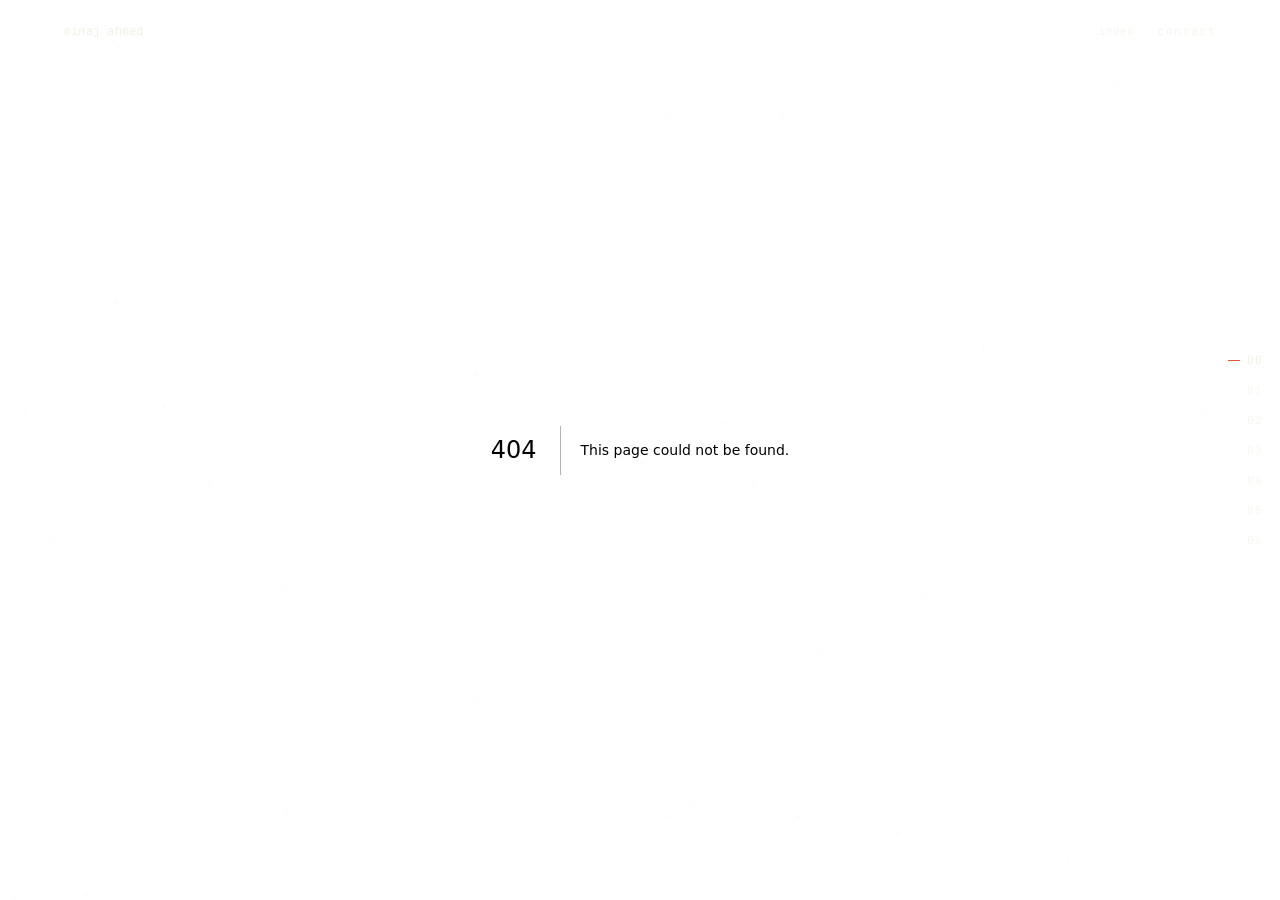
==== commit 218870e6: "Deploy 2026-11-16 01:19" ====
--- a/404/index.html
+++ b/404/index.html
@@ -1 +1 @@
-<!DOCTYPE html><!--8ivIWV3NTQVihvnnciMJ_--><html lang="en"><head><meta charSet="utf-8"/><meta name="viewport" content="width=device-width, initial-scale=1"/><link rel="stylesheet" href="/_next/static/css/60c757dcb9173101.css" data-precedence="next"/><link rel="preload" as="script" fetchPriority="low" href="/_next/static/chunks/webpack-f935b653ff0f5b46.js"/><script src="/_next/static/chunks/4bd1b696-c023c6e3521b1417.js" async=""></script><script src="/_next/static/chunks/255-0e5ac6cd71b0e266.js" async=""></script><script src="/_next/static/chunks/main-app-1ef819b8450698eb.js" async=""></script><script src="/_next/static/chunks/c15bf2b0-23b96f27db3d4449.js" async=""></script><script src="/_next/static/chunks/674-6855b64ee899c7fb.js" async=""></script><script src="/_next/static/chunks/691-0249259bc89ee225.js" async=""></script><script src="/_next/static/chunks/app/layout-188925bcf493eabf.js" async=""></script><meta name="robots" content="noindex"/><link rel="preload" href="/fonts/InstrumentSerif-Regular.woff2" as="font" type="font/woff2" crossorigin=""/><link rel="preload" href="/fonts/InstrumentSerif-Italic.woff2" as="font" type="font/woff2" crossorigin=""/><link rel="preload" href="/assets/portrait/hero-960.jpg" as="image" type="image/jpeg"/><title>404: This page could not be found.</title><meta name="theme-color" content="#070708"/><meta name="color-scheme" content="dark"/><title>Minaj Ahmed — Computer Science Student, Assam</title><meta name="description" content="Minaj Ahmed is a second-year B.Tech CSE student at Dhemaji Engineering College (ASTU), Assam, building strong foundations in data structures, algorithms and C++."/><meta name="application-name" content="From Ember to Chrome"/><link rel="author" href="https://minajahmednxlv78-hue.github.io/"/><meta name="author" content="Minaj Ahmed"/><meta name="keywords" content="Minaj Ahmed,Minhaj Ahmed,computer science student,Assam,Dhemaji Engineering College,ASTU,C++,data structures,algorithms,portfolio"/><meta name="creator" content="Minaj Ahmed"/><meta name="publisher" content="Minaj Ahmed"/><meta name="robots" content="index, follow"/><meta name="category" content="portfolio"/><link rel="canonical" href="https://minajahmednxlv78-hue.github.io/"/><meta property="og:title" content="Minaj Ahmed — Computer Science Student, Assam"/><meta property="og:description" content="Minaj Ahmed is a second-year B.Tech CSE student at Dhemaji Engineering College (ASTU), Assam, building strong foundations in data structures, algorithms and C++."/><meta property="og:url" content="https://minajahmednxlv78-hue.github.io/"/><meta property="og:site_name" content="Minaj Ahmed"/><meta property="og:locale" content="en_IN"/><meta property="og:image" content="https://minajahmednxlv78-hue.github.io/assets/og.jpg"/><meta property="og:image:width" content="1200"/><meta property="og:image:height" content="630"/><meta property="og:image:alt" content="Minaj Ahmed — from ember to chrome. A halftone portrait and the title in bone type on ink."/><meta property="og:type" content="website"/><meta name="twitter:card" content="summary_large_image"/><meta name="twitter:title" content="Minaj Ahmed — Computer Science Student, Assam"/><meta name="twitter:description" content="Minaj Ahmed is a second-year B.Tech CSE student at Dhemaji Engineering College (ASTU), Assam, building strong foundations in data structures, algorithms and C++."/><meta name="twitter:image" content="https://minajahmednxlv78-hue.github.io/assets/og.jpg"/><link rel="icon" href="/icon.svg?3699fe53bb4ca158" type="image/svg+xml" sizes="any"/><script>try{var m=localStorage.getItem('ember-to-chrome-motion');var r=window.matchMedia('(prefers-reduced-motion: reduce)').matches;document.documentElement.dataset.motion=(m==='off'||(!m&&r))?'off':'on';if(sessionStorage.getItem('ember-to-chrome-visited')==='1'){document.documentElement.dataset.visited='true'}}catch(e){}</script><noscript><style>.preloader{display:none}.signal-portrait::before{opacity:0!important}</style></noscript><script type="application/ld+json">{"@context":"https://schema.org","@type":"Person","name":"Minaj Ahmed","alternateName":"Minhaj Ahmed","jobTitle":"Computer Science Engineering Student","description":"Second-year Computer Science student in Assam building strong foundations in data structures, algorithms and object-oriented programming.","email":"mailto:minajahmednxlv78@gmail.com","url":"https://minajahmednxlv78-hue.github.io/","affiliation":{"@type":"CollegeOrUniversity","name":"Dhemaji Engineering College (ASTU)"},"address":{"@type":"PostalAddress","addressLocality":"Golaghat","addressRegion":"Assam","addressCountry":"IN"},"sameAs":["https://github.com/minajahmednxlv78-hue","https://www.linkedin.com/in/minhaj-ahmed-7282b8321","https://www.instagram.com/_min_haj_08"],"knowsAbout":["Data Structures","Algorithms","Object-Oriented Programming","C","C++","Python","Git","GitHub"]}</script><script src="/_next/static/chunks/polyfills-42372ed130431b0a.js" noModule=""></script></head><body><div hidden=""><!--$--><!--/$--></div><div class="preloader " aria-hidden="true"><canvas class="preloader__canvas"></canvas><span class="preloader__counter">000</span><span class="preloader__word">from ember to chrome</span></div><div class="grain" aria-hidden="true"></div><canvas class="dot-field" aria-hidden="true"></canvas><div class="cursor is-hidden" aria-hidden="true"><span class="cursor__ring"></span><span class="cursor__dot"></span><svg class="cursor__star" viewBox="0 0 40 40" aria-hidden="true"><path d="M20 2 C21.8 15 25 18.2 38 20 C25 21.8 21.8 25 20 38 C18.2 25 15 21.8 2 20 C15 18.2 18.2 15 20 2 Z" fill="#F4EFE6"></path></svg></div><canvas class="wipe" aria-hidden="true"></canvas><div class="site" id="site"><a class="skip-link" href="#main">Skip to content</a><header class="topbar " aria-label="Site header"><div class="topbar__inner"><a class="topbar__name" href="#overture" aria-label="Minaj Ahmed, back to top">minaj ahmed</a><nav class="topbar__right" aria-label="Primary"><button type="button" class="topbar__link" aria-haspopup="dialog" aria-expanded="false" aria-controls="index-overlay">index</button><a class="topbar__link" href="#horizon">contact</a></nav></div></header><nav class="rail" aria-label="Chapter navigation"><a class="rail__link is-active" href="#overture" aria-current="location" aria-label="Chapter 00, Overture">00</a><a class="rail__link " href="#origin" aria-label="Chapter 01, Origin">01</a><a class="rail__link " href="#spark" aria-label="Chapter 02, Spark">02</a><a class="rail__link " href="#craft" aria-label="Chapter 03, Craft">03</a><a class="rail__link " href="#work" aria-label="Chapter 04, Work">04</a><a class="rail__link " href="#horizon" aria-label="Chapter 05, Horizon">05</a><a class="rail__link " href="#colophon" aria-label="Chapter 06, Colophon">06</a></nav><div style="font-family:system-ui,&quot;Segoe UI&quot;,Roboto,Helvetica,Arial,sans-serif,&quot;Apple Color Emoji&quot;,&quot;Segoe UI Emoji&quot;;height:100vh;text-align:center;display:flex;flex-direction:column;align-items:center;justify-content:center"><div><style>body{color:#000;background:#fff;margin:0}.next-error-h1{border-right:1px solid rgba(0,0,0,.3)}@media (prefers-color-scheme:dark){body{color:#fff;background:#000}.next-error-h1{border-right:1px solid rgba(255,255,255,.3)}}</style><h1 class="next-error-h1" style="display:inline-block;margin:0 20px 0 0;padding:0 23px 0 0;font-size:24px;font-weight:500;vertical-align:top;line-height:49px">404</h1><div style="display:inline-block"><h2 style="font-size:14px;font-weight:400;line-height:49px;margin:0">This page could not be found.</h2></div></div></div><!--$--><!--/$--></div><div id="index-overlay" class="index-overlay " role="dialog" aria-modal="true" aria-labelledby="index-title" aria-hidden="true"><div class="index-overlay__bar"><span id="index-title">index</span><button type="button" class="index-overlay__close" aria-label="Close index">close <span aria-hidden="true">×</span></button></div><div class="index-overlay__body"><div class="index-overlay__inner"><div class="index-overlay__list"><a class="index-row" href="#overture"><span class="index-row__num">00</span><span class="index-row__title">Overture</span><span class="index-row__image"><img src="/assets/portrait/hero-540.jpg" alt="" loading="lazy"/></span><span class="index-row__arrow" aria-hidden="true">→</span></a><a class="index-row" href="#origin"><span class="index-row__num">01</span><span class="index-row__title">Origin</span><span class="index-row__image"><img src="/assets/temple/origin-720.jpg" alt="" loading="lazy"/></span><span class="index-row__arrow" aria-hidden="true">→</span></a><a class="index-row" href="#spark"><span class="index-row__num">02</span><span class="index-row__title">Spark</span><span class="index-row__image"><img src="/assets/work/calculator-720.jpg" alt="" loading="lazy"/></span><span class="index-row__arrow" aria-hidden="true">→</span></a><a class="index-row" href="#craft"><span class="index-row__num">03</span><span class="index-row__title">Craft</span><span class="index-row__image"><img src="/star-mark.svg" alt="" loading="lazy"/></span><span class="index-row__arrow" aria-hidden="true">→</span></a><a class="index-row" href="#work"><span class="index-row__num">04</span><span class="index-row__title">Work</span><span class="index-row__image"><img src="/assets/work/portfolio-desktop-720.jpg" alt="" loading="lazy"/></span><span class="index-row__arrow" aria-hidden="true">→</span></a><a class="index-row" href="#horizon"><span class="index-row__num">05</span><span class="index-row__title">Horizon</span><span class="index-row__image"><img src="/assets/landscape/assam-1208.jpg" alt="" loading="lazy"/></span><span class="index-row__arrow" aria-hidden="true">→</span></a><a class="index-row" href="#colophon"><span class="index-row__num">06</span><span class="index-row__title">Colophon</span><span class="index-row__image"><img src="/assets/portrait/alt-540.jpg" alt="" loading="lazy"/></span><span class="index-row__arrow" aria-hidden="true">→</span></a></div><div class="index-overlay__foot"><span>email is preferred · minajahmednxlv78@gmail.com</span><span><a href="https://github.com/minajahmednxlv78-hue" target="_blank" rel="noopener noreferrer">github</a> · <a href="https://www.linkedin.com/in/minhaj-ahmed-7282b8321" target="_blank" rel="noopener noreferrer">linkedin</a> · <a href="https://www.instagram.com/_min_haj_08" target="_blank" rel="noopener noreferrer">instagram</a></span></div></div></div></div><script src="/_next/static/chunks/webpack-f935b653ff0f5b46.js" id="_R_" async=""></script><script>(self.__next_f=self.__next_f||[]).push([0])</script><script>self.__next_f.push([1,"1:\"$Sreact.fragment\"\n2:I[969,[\"592\",\"static/chunks/c15bf2b0-23b96f27db3d4449.js\",\"674\",\"static/chunks/674-6855b64ee899c7fb.js\",\"691\",\"static/chunks/691-0249259bc89ee225.js\",\"177\",\"static/chunks/app/layout-188925bcf493eabf.js\"],\"default\"]\n3:I[9766,[],\"\"]\n4:I[8924,[],\"\"]\n5:I[4431,[],\"OutletBoundary\"]\n7:I[5278,[],\"AsyncMetadataOutlet\"]\n9:I[4431,[],\"ViewportBoundary\"]\nb:I[4431,[],\"MetadataBoundary\"]\nc:\"$Sreact.suspense\"\ne:I[7150,[],\"\"]\n:HL[\"/_next/static/css/60c757dcb9173101.css\",\"style\"]\n"])</script><script>self.__next_f.push([1,"0:{\"P\":null,\"b\":\"8ivIWV3NTQVihvnnciMJ-\",\"p\":\"\",\"c\":[\"\",\"_not-found\",\"\"],\"i\":false,\"f\":[[[\"\",{\"children\":[\"/_not-found\",{\"children\":[\"__PAGE__\",{}]}]},\"$undefined\",\"$undefined\",true],[\"\",[\"$\",\"$1\",\"c\",{\"children\":[[[\"$\",\"link\",\"0\",{\"rel\":\"stylesheet\",\"href\":\"/_next/static/css/60c757dcb9173101.css\",\"precedence\":\"next\",\"crossOrigin\":\"$undefined\",\"nonce\":\"$undefined\"}]],[\"$\",\"html\",null,{\"lang\":\"en\",\"children\":[[\"$\",\"head\",null,{\"children\":[[\"$\",\"link\",null,{\"rel\":\"preload\",\"href\":\"/fonts/InstrumentSerif-Regular.woff2\",\"as\":\"font\",\"type\":\"font/woff2\",\"crossOrigin\":\"\"}],[\"$\",\"link\",null,{\"rel\":\"preload\",\"href\":\"/fonts/InstrumentSerif-Italic.woff2\",\"as\":\"font\",\"type\":\"font/woff2\",\"crossOrigin\":\"\"}],[\"$\",\"link\",null,{\"rel\":\"preload\",\"href\":\"/assets/portrait/hero-960.jpg\",\"as\":\"image\",\"type\":\"image/jpeg\"}],[\"$\",\"script\",null,{\"dangerouslySetInnerHTML\":{\"__html\":\"try{var m=localStorage.getItem('ember-to-chrome-motion');var r=window.matchMedia('(prefers-reduced-motion: reduce)').matches;document.documentElement.dataset.motion=(m==='off'||(!m\u0026\u0026r))?'off':'on';if(sessionStorage.getItem('ember-to-chrome-visited')==='1'){document.documentElement.dataset.visited='true'}}catch(e){}\"}}],[\"$\",\"noscript\",null,{\"children\":[\"$\",\"style\",null,{\"dangerouslySetInnerHTML\":{\"__html\":\".preloader{display:none}.signal-portrait::before{opacity:0!important}\"}}]}],[\"$\",\"script\",null,{\"type\":\"application/ld+json\",\"dangerouslySetInnerHTML\":{\"__html\":\"{\\\"@context\\\":\\\"https://schema.org\\\",\\\"@type\\\":\\\"Person\\\",\\\"name\\\":\\\"Minaj Ahmed\\\",\\\"alternateName\\\":\\\"Minhaj Ahmed\\\",\\\"jobTitle\\\":\\\"Computer Science Engineering Student\\\",\\\"description\\\":\\\"Second-year Computer Science student in Assam building strong foundations in data structures, algorithms and object-oriented programming.\\\",\\\"email\\\":\\\"mailto:minajahmednxlv78@gmail.com\\\",\\\"url\\\":\\\"https://minajahmednxlv78-hue.github.io/\\\",\\\"affiliation\\\":{\\\"@type\\\":\\\"CollegeOrUniversity\\\",\\\"name\\\":\\\"Dhemaji Engineering College (ASTU)\\\"},\\\"address\\\":{\\\"@type\\\":\\\"PostalAddress\\\",\\\"addressLocality\\\":\\\"Golaghat\\\",\\\"addressRegion\\\":\\\"Assam\\\",\\\"addressCountry\\\":\\\"IN\\\"},\\\"sameAs\\\":[\\\"https://github.com/minajahmednxlv78-hue\\\",\\\"https://www.linkedin.com/in/minhaj-ahmed-7282b8321\\\",\\\"https://www.instagram.com/_min_haj_08\\\"],\\\"knowsAbout\\\":[\\\"Data Structures\\\",\\\"Algorithms\\\",\\\"Object-Oriented Programming\\\",\\\"C\\\",\\\"C++\\\",\\\"Python\\\",\\\"Git\\\",\\\"GitHub\\\"]}\"}}]]}],[\"$\",\"body\",null,{\"children\":[\"$\",\"$L2\",null,{\"children\":[\"$\",\"$L3\",null,{\"parallelRouterKey\":\"children\",\"error\":\"$undefined\",\"errorStyles\":\"$undefined\",\"errorScripts\":\"$undefined\",\"template\":[\"$\",\"$L4\",null,{}],\"templateStyles\":\"$undefined\",\"templateScripts\":\"$undefined\",\"notFound\":\"$undefined\",\"forbidden\":\"$undefined\",\"unauthorized\":\"$undefined\"}]}]}]]}]]}],{\"children\":[\"/_not-found\",[\"$\",\"$1\",\"c\",{\"children\":[null,[\"$\",\"$L3\",null,{\"parallelRouterKey\":\"children\",\"error\":\"$undefined\",\"errorStyles\":\"$undefined\",\"errorScripts\":\"$undefined\",\"template\":[\"$\",\"$L4\",null,{}],\"templateStyles\":\"$undefined\",\"templateScripts\":\"$undefined\",\"notFound\":\"$undefined\",\"forbidden\":\"$undefined\",\"unauthorized\":\"$undefined\"}]]}],{\"children\":[\"__PAGE__\",[\"$\",\"$1\",\"c\",{\"children\":[[[\"$\",\"title\",null,{\"children\":\"404: This page could not be found.\"}],[\"$\",\"div\",null,{\"style\":{\"fontFamily\":\"system-ui,\\\"Segoe UI\\\",Roboto,Helvetica,Arial,sans-serif,\\\"Apple Color Emoji\\\",\\\"Segoe UI Emoji\\\"\",\"height\":\"100vh\",\"textAlign\":\"center\",\"display\":\"flex\",\"flexDirection\":\"column\",\"alignItems\":\"center\",\"justifyContent\":\"center\"},\"children\":[\"$\",\"div\",null,{\"children\":[[\"$\",\"style\",null,{\"dangerouslySetInnerHTML\":{\"__html\":\"body{color:#000;background:#fff;margin:0}.next-error-h1{border-right:1px solid rgba(0,0,0,.3)}@media (prefers-color-scheme:dark){body{color:#fff;background:#000}.next-error-h1{border-right:1px solid rgba(255,255,255,.3)}}\"}}],[\"$\",\"h1\",null,{\"className\":\"next-error-h1\",\"style\":{\"display\":\"inline-block\",\"margin\":\"0 20px 0 0\",\"padding\":\"0 23px 0 0\",\"fontSize\":24,\"fontWeight\":500,\"verticalAlign\":\"top\",\"lineHeight\":\"49px\"},\"children\":404}],[\"$\",\"div\",null,{\"style\":{\"display\":\"inline-block\"},\"children\":[\"$\",\"h2\",null,{\"style\":{\"fontSize\":14,\"fontWeight\":400,\"lineHeight\":\"49px\",\"margin\":0},\"children\":\"This page could not be found.\"}]}]]}]}]],null,[\"$\",\"$L5\",null,{\"children\":[\"$L6\",[\"$\",\"$L7\",null,{\"promise\":\"$@8\"}]]}]]}],{},null,false]},null,false]},null,false],[\"$\",\"$1\",\"h\",{\"children\":[[\"$\",\"meta\",null,{\"name\":\"robots\",\"content\":\"noindex\"}],[[\"$\",\"$L9\",null,{\"children\":\"$La\"}],null],[\"$\",\"$Lb\",null,{\"children\":[\"$\",\"div\",null,{\"hidden\":true,\"children\":[\"$\",\"$c\",null,{\"fallback\":null,\"children\":\"$Ld\"}]}]}]]}],false]],\"m\":\"$undefined\",\"G\":[\"$e\",[]],\"s\":false,\"S\":true}\n"])</script><script>self.__next_f.push([1,"a:[[\"$\",\"meta\",\"0\",{\"charSet\":\"utf-8\"}],[\"$\",\"meta\",\"1\",{\"name\":\"viewport\",\"content\":\"width=device-width, initial-scale=1\"}],[\"$\",\"meta\",\"2\",{\"name\":\"theme-color\",\"content\":\"#070708\"}],[\"$\",\"meta\",\"3\",{\"name\":\"color-scheme\",\"content\":\"dark\"}]]\n6:null\n"])</script><script>self.__next_f.push([1,"f:I[622,[],\"IconMark\"]\n"])</script><script>self.__next_f.push([1,"8:{\"metadata\":[[\"$\",\"title\",\"0\",{\"children\":\"Minaj Ahmed — Computer Science Student, Assam\"}],[\"$\",\"meta\",\"1\",{\"name\":\"description\",\"content\":\"Minaj Ahmed is a second-year B.Tech CSE student at Dhemaji Engineering College (ASTU), Assam, building strong foundations in data structures, algorithms and C++.\"}],[\"$\",\"meta\",\"2\",{\"name\":\"application-name\",\"content\":\"From Ember to Chrome\"}],[\"$\",\"link\",\"3\",{\"rel\":\"author\",\"href\":\"https://minajahmednxlv78-hue.github.io/\"}],[\"$\",\"meta\",\"4\",{\"name\":\"author\",\"content\":\"Minaj Ahmed\"}],[\"$\",\"meta\",\"5\",{\"name\":\"keywords\",\"content\":\"Minaj Ahmed,Minhaj Ahmed,computer science student,Assam,Dhemaji Engineering College,ASTU,C++,data structures,algorithms,portfolio\"}],[\"$\",\"meta\",\"6\",{\"name\":\"creator\",\"content\":\"Minaj Ahmed\"}],[\"$\",\"meta\",\"7\",{\"name\":\"publisher\",\"content\":\"Minaj Ahmed\"}],[\"$\",\"meta\",\"8\",{\"name\":\"robots\",\"content\":\"index, follow\"}],[\"$\",\"meta\",\"9\",{\"name\":\"category\",\"content\":\"portfolio\"}],[\"$\",\"link\",\"10\",{\"rel\":\"canonical\",\"href\":\"https://minajahmednxlv78-hue.github.io/\"}],[\"$\",\"meta\",\"11\",{\"property\":\"og:title\",\"content\":\"Minaj Ahmed — Computer Science Student, Assam\"}],[\"$\",\"meta\",\"12\",{\"property\":\"og:description\",\"content\":\"Minaj Ahmed is a second-year B.Tech CSE student at Dhemaji Engineering College (ASTU), Assam, building strong foundations in data structures, algorithms and C++.\"}],[\"$\",\"meta\",\"13\",{\"property\":\"og:url\",\"content\":\"https://minajahmednxlv78-hue.github.io/\"}],[\"$\",\"meta\",\"14\",{\"property\":\"og:site_name\",\"content\":\"Minaj Ahmed\"}],[\"$\",\"meta\",\"15\",{\"property\":\"og:locale\",\"content\":\"en_IN\"}],[\"$\",\"meta\",\"16\",{\"property\":\"og:image\",\"content\":\"https://minajahmednxlv78-hue.github.io/assets/og.jpg\"}],[\"$\",\"meta\",\"17\",{\"property\":\"og:image:width\",\"content\":\"1200\"}],[\"$\",\"meta\",\"18\",{\"property\":\"og:image:height\",\"content\":\"630\"}],[\"$\",\"meta\",\"19\",{\"property\":\"og:image:alt\",\"content\":\"Minaj Ahmed — from ember to chrome. A halftone portrait and the title in bone type on ink.\"}],[\"$\",\"meta\",\"20\",{\"property\":\"og:type\",\"content\":\"website\"}],[\"$\",\"meta\",\"21\",{\"name\":\"twitter:card\",\"content\":\"summary_large_image\"}],[\"$\",\"meta\",\"22\",{\"name\":\"twitter:title\",\"content\":\"Minaj Ahmed — Computer Science Student, Assam\"}],[\"$\",\"meta\",\"23\",{\"name\":\"twitter:description\",\"content\":\"Minaj Ahmed is a second-year B.Tech CSE student at Dhemaji Engineering College (ASTU), Assam, building strong foundations in data structures, algorithms and C++.\"}],[\"$\",\"meta\",\"24\",{\"name\":\"twitter:image\",\"content\":\"https://minajahmednxlv78-hue.github.io/assets/og.jpg\"}],[\"$\",\"link\",\"25\",{\"rel\":\"icon\",\"href\":\"/icon.svg?3699fe53bb4ca158\",\"type\":\"image/svg+xml\",\"sizes\":\"any\"}],[\"$\",\"$Lf\",\"26\",{}]],\"error\":null,\"digest\":\"$undefined\"}\n"])</script><script>self.__next_f.push([1,"d:\"$8:metadata\"\n"])</script></body></html>+<!DOCTYPE html><!--jRCBo4Vn0A_6r9_ajBa_6--><html lang="en"><head><meta charSet="utf-8"/><meta name="viewport" content="width=device-width, initial-scale=1"/><link rel="stylesheet" href="/_next/static/css/22e995a79087cef6.css" data-precedence="next"/><link rel="preload" as="script" fetchPriority="low" href="/_next/static/chunks/webpack-2bc309fe597aff29.js"/><script src="/_next/static/chunks/4bd1b696-c023c6e3521b1417.js" async=""></script><script src="/_next/static/chunks/255-0e5ac6cd71b0e266.js" async=""></script><script src="/_next/static/chunks/main-app-1ef819b8450698eb.js" async=""></script><script src="/_next/static/chunks/c15bf2b0-23b96f27db3d4449.js" async=""></script><script src="/_next/static/chunks/674-6855b64ee899c7fb.js" async=""></script><script src="/_next/static/chunks/691-0249259bc89ee225.js" async=""></script><script src="/_next/static/chunks/app/layout-f725e5b2596d6ec7.js" async=""></script><meta name="robots" content="noindex"/><link rel="preload" href="/fonts/InstrumentSerif-Regular.woff2" as="font" type="font/woff2" crossorigin=""/><link rel="preload" href="/fonts/InstrumentSerif-Italic.woff2" as="font" type="font/woff2" crossorigin=""/><link rel="preload" href="/assets/portrait/hero-960.jpg" as="image" type="image/jpeg"/><title>404: This page could not be found.</title><meta name="theme-color" content="#070708"/><meta name="color-scheme" content="dark"/><title>Minaj Ahmed — Computer Science Student, Assam</title><meta name="description" content="Minaj Ahmed is a second-year B.Tech CSE student at Dhemaji Engineering College (ASTU), Assam, building strong foundations in data structures, algorithms and C++."/><meta name="application-name" content="From Ember to Chrome"/><link rel="author" href="https://minajahmednxlv78-hue.github.io/"/><meta name="author" content="Minaj Ahmed"/><meta name="keywords" content="Minaj Ahmed,Minhaj Ahmed,computer science student,Assam,Dhemaji Engineering College,ASTU,C++,data structures,algorithms,portfolio"/><meta name="creator" content="Minaj Ahmed"/><meta name="publisher" content="Minaj Ahmed"/><meta name="robots" content="index, follow"/><meta name="category" content="portfolio"/><link rel="canonical" href="https://minajahmednxlv78-hue.github.io/"/><meta property="og:title" content="Minaj Ahmed — Computer Science Student, Assam"/><meta property="og:description" content="Minaj Ahmed is a second-year B.Tech CSE student at Dhemaji Engineering College (ASTU), Assam, building strong foundations in data structures, algorithms and C++."/><meta property="og:url" content="https://minajahmednxlv78-hue.github.io/"/><meta property="og:site_name" content="Minaj Ahmed"/><meta property="og:locale" content="en_IN"/><meta property="og:image" content="https://minajahmednxlv78-hue.github.io/assets/og.jpg"/><meta property="og:image:width" content="1200"/><meta property="og:image:height" content="630"/><meta property="og:image:alt" content="Minaj Ahmed — from ember to chrome. A halftone portrait and the title in bone type on ink."/><meta property="og:type" content="website"/><meta name="twitter:card" content="summary_large_image"/><meta name="twitter:title" content="Minaj Ahmed — Computer Science Student, Assam"/><meta name="twitter:description" content="Minaj Ahmed is a second-year B.Tech CSE student at Dhemaji Engineering College (ASTU), Assam, building strong foundations in data structures, algorithms and C++."/><meta name="twitter:image" content="https://minajahmednxlv78-hue.github.io/assets/og.jpg"/><link rel="icon" href="/icon.svg?3699fe53bb4ca158" type="image/svg+xml" sizes="any"/><script>try{var m=localStorage.getItem('ember-to-chrome-motion');var r=window.matchMedia('(prefers-reduced-motion: reduce)').matches;document.documentElement.dataset.motion=(m==='off'||(!m&&r))?'off':'on';if(sessionStorage.getItem('ember-to-chrome-visited')==='1'){document.documentElement.dataset.visited='true'}}catch(e){}</script><noscript><style>.preloader{display:none}.signal-portrait::before{opacity:0!important}</style></noscript><script type="application/ld+json">{"@context":"https://schema.org","@type":"Person","name":"Minaj Ahmed","alternateName":"Minhaj Ahmed","jobTitle":"Computer Science Engineering Student","description":"Second-year Computer Science student in Assam building strong foundations in data structures, algorithms and object-oriented programming.","email":"mailto:minajahmednxlv78@gmail.com","url":"https://minajahmednxlv78-hue.github.io/","affiliation":{"@type":"CollegeOrUniversity","name":"Dhemaji Engineering College (ASTU)"},"address":{"@type":"PostalAddress","addressLocality":"Golaghat","addressRegion":"Assam","addressCountry":"IN"},"sameAs":["https://github.com/minajahmednxlv78-hue","https://www.linkedin.com/in/minhaj-ahmed-7282b8321","https://www.instagram.com/_min_haj_08"],"knowsAbout":["Data Structures","Algorithms","Object-Oriented Programming","C","C++","Python","Git","GitHub"]}</script><script src="/_next/static/chunks/polyfills-42372ed130431b0a.js" noModule=""></script></head><body><div hidden=""><!--$--><!--/$--></div><div class="preloader " aria-hidden="true"><canvas class="preloader__canvas"></canvas><span class="preloader__counter">000</span><span class="preloader__word">from ember to chrome</span></div><div class="grain" aria-hidden="true"></div><canvas class="dot-field" aria-hidden="true"></canvas><canvas class="wipe" aria-hidden="true"></canvas><div class="site" id="site"><a class="skip-link" href="#main">Skip to content</a><header class="topbar " aria-label="Site header"><div class="topbar__inner"><a class="topbar__name" href="#overture" aria-label="Minaj Ahmed, back to top">minaj ahmed</a><nav class="topbar__right" aria-label="Primary"><button type="button" class="topbar__link" aria-haspopup="dialog" aria-expanded="false" aria-controls="index-overlay">index</button><a class="topbar__link" href="#horizon">contact</a></nav></div></header><nav class="rail" aria-label="Chapter navigation"><a class="rail__link is-active" href="#overture" aria-current="location" aria-label="Chapter 00, Overture">00</a><a class="rail__link " href="#origin" aria-label="Chapter 01, Origin">01</a><a class="rail__link " href="#spark" aria-label="Chapter 02, Spark">02</a><a class="rail__link " href="#craft" aria-label="Chapter 03, Craft">03</a><a class="rail__link " href="#work" aria-label="Chapter 04, Work">04</a><a class="rail__link " href="#horizon" aria-label="Chapter 05, Horizon">05</a><a class="rail__link " href="#colophon" aria-label="Chapter 06, Colophon">06</a></nav><div style="font-family:system-ui,&quot;Segoe UI&quot;,Roboto,Helvetica,Arial,sans-serif,&quot;Apple Color Emoji&quot;,&quot;Segoe UI Emoji&quot;;height:100vh;text-align:center;display:flex;flex-direction:column;align-items:center;justify-content:center"><div><style>body{color:#000;background:#fff;margin:0}.next-error-h1{border-right:1px solid rgba(0,0,0,.3)}@media (prefers-color-scheme:dark){body{color:#fff;background:#000}.next-error-h1{border-right:1px solid rgba(255,255,255,.3)}}</style><h1 class="next-error-h1" style="display:inline-block;margin:0 20px 0 0;padding:0 23px 0 0;font-size:24px;font-weight:500;vertical-align:top;line-height:49px">404</h1><div style="display:inline-block"><h2 style="font-size:14px;font-weight:400;line-height:49px;margin:0">This page could not be found.</h2></div></div></div><!--$--><!--/$--></div><div id="index-overlay" class="index-overlay " role="dialog" aria-modal="true" aria-labelledby="index-title" aria-hidden="true"><div class="index-overlay__bar"><span id="index-title">index</span><button type="button" class="index-overlay__close" aria-label="Close index">close <span aria-hidden="true">×</span></button></div><div class="index-overlay__body"><div class="index-overlay__inner"><div class="index-overlay__list"><a class="index-row" href="#overture"><span class="index-row__num">00</span><span class="index-row__title">Overture</span><span class="index-row__image"><img src="/assets/portrait/hero-540.jpg" alt="" loading="lazy"/></span><span class="index-row__arrow" aria-hidden="true">→</span></a><a class="index-row" href="#origin"><span class="index-row__num">01</span><span class="index-row__title">Origin</span><span class="index-row__image"><img src="/assets/temple/origin-720.jpg" alt="" loading="lazy"/></span><span class="index-row__arrow" aria-hidden="true">→</span></a><a class="index-row" href="#spark"><span class="index-row__num">02</span><span class="index-row__title">Spark</span><span class="index-row__image"><img src="/assets/work/calculator-720.jpg" alt="" loading="lazy"/></span><span class="index-row__arrow" aria-hidden="true">→</span></a><a class="index-row" href="#craft"><span class="index-row__num">03</span><span class="index-row__title">Craft</span><span class="index-row__image"><img src="/star-mark.svg" alt="" loading="lazy"/></span><span class="index-row__arrow" aria-hidden="true">→</span></a><a class="index-row" href="#work"><span class="index-row__num">04</span><span class="index-row__title">Work</span><span class="index-row__image"><img src="/assets/work/portfolio-desktop-720.jpg" alt="" loading="lazy"/></span><span class="index-row__arrow" aria-hidden="true">→</span></a><a class="index-row" href="#horizon"><span class="index-row__num">05</span><span class="index-row__title">Horizon</span><span class="index-row__image"><img src="/assets/landscape/assam-1208.jpg" alt="" loading="lazy"/></span><span class="index-row__arrow" aria-hidden="true">→</span></a><a class="index-row" href="#colophon"><span class="index-row__num">06</span><span class="index-row__title">Colophon</span><span class="index-row__image"><img src="/assets/portrait/alt-540.jpg" alt="" loading="lazy"/></span><span class="index-row__arrow" aria-hidden="true">→</span></a></div><div class="index-overlay__foot"><span>email is preferred · minajahmednxlv78@gmail.com</span><span><a href="https://github.com/minajahmednxlv78-hue" target="_blank" rel="noopener noreferrer">github</a> · <a href="https://www.linkedin.com/in/minhaj-ahmed-7282b8321" target="_blank" rel="noopener noreferrer">linkedin</a> · <a href="https://www.instagram.com/_min_haj_08" target="_blank" rel="noopener noreferrer">instagram</a></span></div></div></div></div><script src="/_next/static/chunks/webpack-2bc309fe597aff29.js" id="_R_" async=""></script><script>(self.__next_f=self.__next_f||[]).push([0])</script><script>self.__next_f.push([1,"1:\"$Sreact.fragment\"\n2:I[3989,[\"592\",\"static/chunks/c15bf2b0-23b96f27db3d4449.js\",\"674\",\"static/chunks/674-6855b64ee899c7fb.js\",\"691\",\"static/chunks/691-0249259bc89ee225.js\",\"177\",\"static/chunks/app/layout-f725e5b2596d6ec7.js\"],\"default\"]\n3:I[9766,[],\"\"]\n4:I[8924,[],\"\"]\n5:I[4431,[],\"OutletBoundary\"]\n7:I[5278,[],\"AsyncMetadataOutlet\"]\n9:I[4431,[],\"ViewportBoundary\"]\nb:I[4431,[],\"MetadataBoundary\"]\nc:\"$Sreact.suspense\"\ne:I[7150,[],\"\"]\n:HL[\"/_next/static/css/22e995a79087cef6.css\",\"style\"]\n"])</script><script>self.__next_f.push([1,"0:{\"P\":null,\"b\":\"jRCBo4Vn0A_6r9_ajBa-6\",\"p\":\"\",\"c\":[\"\",\"_not-found\",\"\"],\"i\":false,\"f\":[[[\"\",{\"children\":[\"/_not-found\",{\"children\":[\"__PAGE__\",{}]}]},\"$undefined\",\"$undefined\",true],[\"\",[\"$\",\"$1\",\"c\",{\"children\":[[[\"$\",\"link\",\"0\",{\"rel\":\"stylesheet\",\"href\":\"/_next/static/css/22e995a79087cef6.css\",\"precedence\":\"next\",\"crossOrigin\":\"$undefined\",\"nonce\":\"$undefined\"}]],[\"$\",\"html\",null,{\"lang\":\"en\",\"children\":[[\"$\",\"head\",null,{\"children\":[[\"$\",\"link\",null,{\"rel\":\"preload\",\"href\":\"/fonts/InstrumentSerif-Regular.woff2\",\"as\":\"font\",\"type\":\"font/woff2\",\"crossOrigin\":\"\"}],[\"$\",\"link\",null,{\"rel\":\"preload\",\"href\":\"/fonts/InstrumentSerif-Italic.woff2\",\"as\":\"font\",\"type\":\"font/woff2\",\"crossOrigin\":\"\"}],[\"$\",\"link\",null,{\"rel\":\"preload\",\"href\":\"/assets/portrait/hero-960.jpg\",\"as\":\"image\",\"type\":\"image/jpeg\"}],[\"$\",\"script\",null,{\"dangerouslySetInnerHTML\":{\"__html\":\"try{var m=localStorage.getItem('ember-to-chrome-motion');var r=window.matchMedia('(prefers-reduced-motion: reduce)').matches;document.documentElement.dataset.motion=(m==='off'||(!m\u0026\u0026r))?'off':'on';if(sessionStorage.getItem('ember-to-chrome-visited')==='1'){document.documentElement.dataset.visited='true'}}catch(e){}\"}}],[\"$\",\"noscript\",null,{\"children\":[\"$\",\"style\",null,{\"dangerouslySetInnerHTML\":{\"__html\":\".preloader{display:none}.signal-portrait::before{opacity:0!important}\"}}]}],[\"$\",\"script\",null,{\"type\":\"application/ld+json\",\"dangerouslySetInnerHTML\":{\"__html\":\"{\\\"@context\\\":\\\"https://schema.org\\\",\\\"@type\\\":\\\"Person\\\",\\\"name\\\":\\\"Minaj Ahmed\\\",\\\"alternateName\\\":\\\"Minhaj Ahmed\\\",\\\"jobTitle\\\":\\\"Computer Science Engineering Student\\\",\\\"description\\\":\\\"Second-year Computer Science student in Assam building strong foundations in data structures, algorithms and object-oriented programming.\\\",\\\"email\\\":\\\"mailto:minajahmednxlv78@gmail.com\\\",\\\"url\\\":\\\"https://minajahmednxlv78-hue.github.io/\\\",\\\"affiliation\\\":{\\\"@type\\\":\\\"CollegeOrUniversity\\\",\\\"name\\\":\\\"Dhemaji Engineering College (ASTU)\\\"},\\\"address\\\":{\\\"@type\\\":\\\"PostalAddress\\\",\\\"addressLocality\\\":\\\"Golaghat\\\",\\\"addressRegion\\\":\\\"Assam\\\",\\\"addressCountry\\\":\\\"IN\\\"},\\\"sameAs\\\":[\\\"https://github.com/minajahmednxlv78-hue\\\",\\\"https://www.linkedin.com/in/minhaj-ahmed-7282b8321\\\",\\\"https://www.instagram.com/_min_haj_08\\\"],\\\"knowsAbout\\\":[\\\"Data Structures\\\",\\\"Algorithms\\\",\\\"Object-Oriented Programming\\\",\\\"C\\\",\\\"C++\\\",\\\"Python\\\",\\\"Git\\\",\\\"GitHub\\\"]}\"}}]]}],[\"$\",\"body\",null,{\"children\":[\"$\",\"$L2\",null,{\"children\":[\"$\",\"$L3\",null,{\"parallelRouterKey\":\"children\",\"error\":\"$undefined\",\"errorStyles\":\"$undefined\",\"errorScripts\":\"$undefined\",\"template\":[\"$\",\"$L4\",null,{}],\"templateStyles\":\"$undefined\",\"templateScripts\":\"$undefined\",\"notFound\":\"$undefined\",\"forbidden\":\"$undefined\",\"unauthorized\":\"$undefined\"}]}]}]]}]]}],{\"children\":[\"/_not-found\",[\"$\",\"$1\",\"c\",{\"children\":[null,[\"$\",\"$L3\",null,{\"parallelRouterKey\":\"children\",\"error\":\"$undefined\",\"errorStyles\":\"$undefined\",\"errorScripts\":\"$undefined\",\"template\":[\"$\",\"$L4\",null,{}],\"templateStyles\":\"$undefined\",\"templateScripts\":\"$undefined\",\"notFound\":\"$undefined\",\"forbidden\":\"$undefined\",\"unauthorized\":\"$undefined\"}]]}],{\"children\":[\"__PAGE__\",[\"$\",\"$1\",\"c\",{\"children\":[[[\"$\",\"title\",null,{\"children\":\"404: This page could not be found.\"}],[\"$\",\"div\",null,{\"style\":{\"fontFamily\":\"system-ui,\\\"Segoe UI\\\",Roboto,Helvetica,Arial,sans-serif,\\\"Apple Color Emoji\\\",\\\"Segoe UI Emoji\\\"\",\"height\":\"100vh\",\"textAlign\":\"center\",\"display\":\"flex\",\"flexDirection\":\"column\",\"alignItems\":\"center\",\"justifyContent\":\"center\"},\"children\":[\"$\",\"div\",null,{\"children\":[[\"$\",\"style\",null,{\"dangerouslySetInnerHTML\":{\"__html\":\"body{color:#000;background:#fff;margin:0}.next-error-h1{border-right:1px solid rgba(0,0,0,.3)}@media (prefers-color-scheme:dark){body{color:#fff;background:#000}.next-error-h1{border-right:1px solid rgba(255,255,255,.3)}}\"}}],[\"$\",\"h1\",null,{\"className\":\"next-error-h1\",\"style\":{\"display\":\"inline-block\",\"margin\":\"0 20px 0 0\",\"padding\":\"0 23px 0 0\",\"fontSize\":24,\"fontWeight\":500,\"verticalAlign\":\"top\",\"lineHeight\":\"49px\"},\"children\":404}],[\"$\",\"div\",null,{\"style\":{\"display\":\"inline-block\"},\"children\":[\"$\",\"h2\",null,{\"style\":{\"fontSize\":14,\"fontWeight\":400,\"lineHeight\":\"49px\",\"margin\":0},\"children\":\"This page could not be found.\"}]}]]}]}]],null,[\"$\",\"$L5\",null,{\"children\":[\"$L6\",[\"$\",\"$L7\",null,{\"promise\":\"$@8\"}]]}]]}],{},null,false]},null,false]},null,false],[\"$\",\"$1\",\"h\",{\"children\":[[\"$\",\"meta\",null,{\"name\":\"robots\",\"content\":\"noindex\"}],[[\"$\",\"$L9\",null,{\"children\":\"$La\"}],null],[\"$\",\"$Lb\",null,{\"children\":[\"$\",\"div\",null,{\"hidden\":true,\"children\":[\"$\",\"$c\",null,{\"fallback\":null,\"children\":\"$Ld\"}]}]}]]}],false]],\"m\":\"$undefined\",\"G\":[\"$e\",[]],\"s\":false,\"S\":true}\n"])</script><script>self.__next_f.push([1,"a:[[\"$\",\"meta\",\"0\",{\"charSet\":\"utf-8\"}],[\"$\",\"meta\",\"1\",{\"name\":\"viewport\",\"content\":\"width=device-width, initial-scale=1\"}],[\"$\",\"meta\",\"2\",{\"name\":\"theme-color\",\"content\":\"#070708\"}],[\"$\",\"meta\",\"3\",{\"name\":\"color-scheme\",\"content\":\"dark\"}]]\n6:null\n"])</script><script>self.__next_f.push([1,"f:I[622,[],\"IconMark\"]\n"])</script><script>self.__next_f.push([1,"8:{\"metadata\":[[\"$\",\"title\",\"0\",{\"children\":\"Minaj Ahmed — Computer Science Student, Assam\"}],[\"$\",\"meta\",\"1\",{\"name\":\"description\",\"content\":\"Minaj Ahmed is a second-year B.Tech CSE student at Dhemaji Engineering College (ASTU), Assam, building strong foundations in data structures, algorithms and C++.\"}],[\"$\",\"meta\",\"2\",{\"name\":\"application-name\",\"content\":\"From Ember to Chrome\"}],[\"$\",\"link\",\"3\",{\"rel\":\"author\",\"href\":\"https://minajahmednxlv78-hue.github.io/\"}],[\"$\",\"meta\",\"4\",{\"name\":\"author\",\"content\":\"Minaj Ahmed\"}],[\"$\",\"meta\",\"5\",{\"name\":\"keywords\",\"content\":\"Minaj Ahmed,Minhaj Ahmed,computer science student,Assam,Dhemaji Engineering College,ASTU,C++,data structures,algorithms,portfolio\"}],[\"$\",\"meta\",\"6\",{\"name\":\"creator\",\"content\":\"Minaj Ahmed\"}],[\"$\",\"meta\",\"7\",{\"name\":\"publisher\",\"content\":\"Minaj Ahmed\"}],[\"$\",\"meta\",\"8\",{\"name\":\"robots\",\"content\":\"index, follow\"}],[\"$\",\"meta\",\"9\",{\"name\":\"category\",\"content\":\"portfolio\"}],[\"$\",\"link\",\"10\",{\"rel\":\"canonical\",\"href\":\"https://minajahmednxlv78-hue.github.io/\"}],[\"$\",\"meta\",\"11\",{\"property\":\"og:title\",\"content\":\"Minaj Ahmed — Computer Science Student, Assam\"}],[\"$\",\"meta\",\"12\",{\"property\":\"og:description\",\"content\":\"Minaj Ahmed is a second-year B.Tech CSE student at Dhemaji Engineering College (ASTU), Assam, building strong foundations in data structures, algorithms and C++.\"}],[\"$\",\"meta\",\"13\",{\"property\":\"og:url\",\"content\":\"https://minajahmednxlv78-hue.github.io/\"}],[\"$\",\"meta\",\"14\",{\"property\":\"og:site_name\",\"content\":\"Minaj Ahmed\"}],[\"$\",\"meta\",\"15\",{\"property\":\"og:locale\",\"content\":\"en_IN\"}],[\"$\",\"meta\",\"16\",{\"property\":\"og:image\",\"content\":\"https://minajahmednxlv78-hue.github.io/assets/og.jpg\"}],[\"$\",\"meta\",\"17\",{\"property\":\"og:image:width\",\"content\":\"1200\"}],[\"$\",\"meta\",\"18\",{\"property\":\"og:image:height\",\"content\":\"630\"}],[\"$\",\"meta\",\"19\",{\"property\":\"og:image:alt\",\"content\":\"Minaj Ahmed — from ember to chrome. A halftone portrait and the title in bone type on ink.\"}],[\"$\",\"meta\",\"20\",{\"property\":\"og:type\",\"content\":\"website\"}],[\"$\",\"meta\",\"21\",{\"name\":\"twitter:card\",\"content\":\"summary_large_image\"}],[\"$\",\"meta\",\"22\",{\"name\":\"twitter:title\",\"content\":\"Minaj Ahmed — Computer Science Student, Assam\"}],[\"$\",\"meta\",\"23\",{\"name\":\"twitter:description\",\"content\":\"Minaj Ahmed is a second-year B.Tech CSE student at Dhemaji Engineering College (ASTU), Assam, building strong foundations in data structures, algorithms and C++.\"}],[\"$\",\"meta\",\"24\",{\"name\":\"twitter:image\",\"content\":\"https://minajahmednxlv78-hue.github.io/assets/og.jpg\"}],[\"$\",\"link\",\"25\",{\"rel\":\"icon\",\"href\":\"/icon.svg?3699fe53bb4ca158\",\"type\":\"image/svg+xml\",\"sizes\":\"any\"}],[\"$\",\"$Lf\",\"26\",{}]],\"error\":null,\"digest\":\"$undefined\"}\n"])</script><script>self.__next_f.push([1,"d:\"$8:metadata\"\n"])</script></body></html>
--- a/_next/static/css/22e995a79087cef6.css
+++ b/_next/static/css/22e995a79087cef6.css
@@ -0,0 +1 @@
+@font-face{font-family:"Instrument Serif";src:url(/fonts/InstrumentSerif-Regular.woff2) format("woff2");font-style:normal;font-weight:400;font-display:swap}@font-face{font-family:"Instrument Serif";src:url(/fonts/InstrumentSerif-Italic.woff2) format("woff2");font-style:italic;font-weight:400;font-display:swap}@font-face{font-family:"Instrument Serif Fallback";src:local("Georgia"),local("Times New Roman"),local("Liberation Serif");font-style:normal;font-weight:400;ascent-override:138.9%;descent-override:43.5%;line-gap-override:0%;size-adjust:71.3%}@font-face{font-family:Inter Tight;src:url(/fonts/InterTight-Variable.woff2) format("woff2");font-style:normal;font-weight:400 700;font-display:swap}@font-face{font-family:JetBrains Mono;src:url(/fonts/JetBrainsMono-Variable.woff2) format("woff2");font-style:normal;font-weight:400 600;font-display:swap}:root{--ink:#070708;--charcoal:#0e0f11;--bone:#f4efe6;--ember:#e4572e;--ember-soft:#ff8a5b;--signal:#2b3fe0;--signal-soft:#7385ff;--chrome:#d7dee6;--paper:#efe6d8;--hairline:rgba(244,239,230,0.14);--hairline-strong:rgba(244,239,230,0.28);--muted:rgba(244,239,230,0.68);--faint:rgba(244,239,230,0.56);--whisper:rgba(244,239,230,0.16);--serif:"Instrument Serif","Instrument Serif Fallback",Georgia,"Times New Roman",serif;--sans:"Inter Tight","Helvetica Neue",Arial,sans-serif;--mono:"JetBrains Mono","SFMono-Regular",Consolas,monospace;--gutter:clamp(20px,5vw,80px);--max:1440px;--bar:64px;--accent:var(--ember);--accent-soft:var(--ember-soft);color-scheme:dark}*,:after,:before{box-sizing:border-box}html{color-scheme:dark;-webkit-text-size-adjust:100%}body,html{background:var(--ink)}body{margin:0;color:var(--bone);font-family:var(--sans);font-size:1.0625rem;font-weight:400;line-height:1.6;overflow-x:clip;-webkit-font-smoothing:antialiased;-moz-osx-font-smoothing:grayscale;text-rendering:optimizeLegibility}body.is-locked{overflow:hidden}::selection{background:var(--ember);color:var(--ink)}a{text-decoration:none}a,button{color:inherit}button{border:0;margin:0;padding:0;background:none;font:inherit;cursor:pointer}canvas,img,picture,svg{display:block;max-width:100%}blockquote,dd,dl,figure,h1,h2,h3,h4,p{margin:0}h1,h2,h3,h4{font-weight:400}:focus-visible{outline:2px solid var(--signal-soft);outline-offset:3px;border-radius:1px}.skip-link{position:fixed;top:10px;left:10px;z-index:200;transform:translateY(-160%);padding:10px 14px;background:var(--bone);color:var(--ink);font-family:var(--mono);font-size:12px;letter-spacing:.08em;text-transform:uppercase}.skip-link:focus{transform:translateY(0)}.sr-only{position:absolute!important;width:1px;height:1px;padding:0;margin:-1px;overflow:hidden;clip:rect(0,0,0,0);white-space:nowrap;border:0}.mono{font-family:var(--mono);font-feature-settings:"tnum";font-variant-numeric:tabular-nums}.label{display:inline-flex;align-items:center;gap:.45em;margin:0;color:var(--muted);font-family:var(--mono);font-size:.6875rem;font-weight:400;line-height:1.4;letter-spacing:.16em;text-transform:lowercase}.label--accent{color:var(--accent-soft)}.data{font-family:var(--mono);font-size:.8125rem;font-feature-settings:"tnum";font-variant-numeric:tabular-nums;line-height:1.6}.lead{max-width:42ch;font-size:clamp(1.15rem,1.6vw,1.5rem);line-height:1.45;letter-spacing:-.012em}.body-copy{max-width:62ch;color:rgba(244,239,230,.82);font-size:1.0625rem;line-height:1.65}.body-copy+.body-copy{margin-top:1.1em}.serif{font-family:var(--serif);font-weight:400}em{font-style:italic}.shell{width:100%;max-width:var(--max);margin-inline:auto;padding-inline:var(--gutter)}.hairline{border:0;border-top:1px solid var(--hairline);height:0;margin:0}.site{z-index:2}.page,.site{position:relative}.page{z-index:1}.chapter,main{position:relative}.chapter{padding-block:clamp(96px,15vh,190px)}.chapter--flush{padding-block:0}.chapter-head{display:grid;grid-template-columns:minmax(0,1fr);grid-gap:18px;gap:18px;margin-bottom:clamp(48px,8vh,96px)}.chapter-head .label{margin-bottom:6px}.chapter-title{font-family:var(--serif);font-size:clamp(2.5rem,7vw,6rem);font-weight:400;line-height:.95;letter-spacing:-.025em;text-wrap:balance}.chapter-title em{color:var(--accent-soft);font-style:italic}.chapter-head--wide{grid-template-columns:minmax(0,.5fr) minmax(0,1fr);align-items:flex-end}.chapter-number{color:var(--faint);font-family:var(--mono);font-size:.6875rem;letter-spacing:.16em}.section-rule{width:100%;height:1px;background:var(--hairline)}.ticked{position:relative}.ticked:after,.ticked:before{position:absolute;z-index:2;color:var(--hairline-strong);font-family:var(--mono);font-size:14px;font-weight:400;line-height:1;pointer-events:none}.ticked:before{content:"+";top:10px;left:10px}.ticked:after{content:"+";right:10px;bottom:10px}.split .w-mask{display:inline-block;overflow:hidden;vertical-align:bottom;padding-bottom:.09em;margin-bottom:-.09em}.split .line{display:block}.split.will-animate .w-inner{display:inline-block;transform:translateY(112%);transition:transform .9s cubic-bezier(.16,1,.3,1);transition-delay:var(--delay,0s);will-change:transform}.split.will-animate.is-in .w-inner{transform:translateY(0)}.reveal{transition:opacity .8s cubic-bezier(.22,.61,.36,1),transform .9s cubic-bezier(.16,1,.3,1);transition-delay:var(--delay,0s)}.reveal.will-animate{opacity:0;transform:translateY(18px)}.reveal.will-animate.is-in{opacity:1;transform:translateY(0)}.topbar{position:fixed;inset:0 0 auto;z-index:80;height:var(--bar);border-bottom:1px solid transparent;background:transparent;transition:background .2s ease,border-color .2s ease}.topbar.is-open,.topbar.is-scrolled{background:rgba(7,7,8,.94);border-bottom-color:var(--hairline)}.topbar__inner{display:flex;align-items:center;justify-content:space-between;width:100%;max-width:var(--max);height:100%;margin-inline:auto;padding-inline:var(--gutter)}.topbar__name{font-family:var(--mono);font-size:.75rem;letter-spacing:.02em;color:var(--bone);text-decoration:none;transition:color .2s ease}.topbar__name:hover{color:var(--ember-soft)}.topbar__right{display:flex;align-items:center;gap:24px;font-family:var(--mono);font-size:.6875rem;letter-spacing:.12em;text-transform:lowercase}.topbar__link{position:relative;padding:6px 0;color:var(--muted);transition:color .2s ease}.topbar__link:after{content:"";position:absolute;left:0;right:0;bottom:0;height:1px;background:currentColor;transform:scaleX(0);transform-origin:left;transition:transform .2s ease}.topbar__link:focus-visible,.topbar__link:hover{color:var(--bone)}.topbar__link:focus-visible:after,.topbar__link:hover:after{transform:scaleX(1)}.rail{position:fixed;z-index:70;top:50%;right:18px;display:flex;flex-direction:column;gap:6px;transform:translateY(-50%)}.rail__link{display:flex;align-items:center;justify-content:flex-end;gap:7px;min-height:24px;color:var(--faint);font-family:var(--mono);font-size:11px;line-height:1;letter-spacing:.04em;text-decoration:none;transition:color .2s ease}.rail__link:before{content:"";width:12px;height:1px;background:transparent;transition:background .2s ease}.rail__link.is-active,.rail__link:hover{color:var(--bone)}.rail__link.is-active:before{background:var(--accent)}.preloader{position:fixed;inset:0;z-index:150;display:grid;place-items:center;background:var(--ink);transition:opacity .42s ease;animation:preloader-safety .5s ease 6.5s forwards}@keyframes preloader-safety{to{opacity:0;visibility:hidden}}.preloader.is-leaving{opacity:0;pointer-events:none}.preloader__canvas{width:min(68vmin,620px);height:min(68vmin,620px)}.preloader__counter{left:var(--gutter);font-family:var(--mono);font-size:.6875rem;letter-spacing:.14em;font-feature-settings:"tnum";font-variant-numeric:tabular-nums}.preloader__counter,.preloader__word{position:absolute;bottom:28px;color:var(--faint)}.preloader__word{right:var(--gutter);font-family:var(--mono);font-size:.6875rem;letter-spacing:.16em;text-transform:lowercase}.grain{z-index:95;opacity:.05;mix-blend-mode:overlay;background-image:url(/assets/grain.png);background-repeat:repeat;background-size:220px 220px}.grain,.wipe{position:fixed;inset:0;pointer-events:none}.wipe{z-index:100}html[data-visited=true] .preloader{display:none}.dot-field{position:fixed;inset:0;z-index:0;pointer-events:none}.dot-field,.halftone{width:100%;height:100%}.halftone{position:relative;overflow:hidden}.halftone canvas,.halftone__photo{position:absolute;inset:0;width:100%;height:100%}.halftone__photo{object-fit:cover;object-position:center 32%;filter:saturate(.42) brightness(.72) contrast(1.05);transform:scale(1.035);transition:filter 1.7s cubic-bezier(.22,.61,.36,1),transform 1.9s cubic-bezier(.16,1,.3,1)}.halftone--photo canvas{transition:opacity 1.35s ease,filter 1.35s ease}.halftone--photo.is-resolved .halftone__photo{filter:saturate(.95) brightness(1) contrast(1.02);transform:scale(1)}.halftone--photo.is-resolved canvas{opacity:0;filter:blur(2px)}.media-fallback{display:flex;flex-direction:column;align-items:flex-start;justify-content:flex-end;gap:8px;min-height:320px;padding:16px;border:1px dashed var(--hairline-strong);background:var(--charcoal)}.media-fallback__file{color:var(--chrome);font-size:11px}.media-fallback__file,.media-fallback__note{font-family:var(--mono);letter-spacing:.06em}.media-fallback__note{color:var(--faint);font-size:.625rem;line-height:1.5}.dotcode-shell{position:relative}.dotcode__meta{margin-top:11px}.overture{position:relative;min-height:100svh;padding:0;overflow:clip;background:transparent}.overture__photo{inset:0;z-index:0;-webkit-mask-image:linear-gradient(180deg,transparent 0,#000 9%,#000 88%,rgba(0,0,0,.72) 96%,transparent);mask-image:linear-gradient(180deg,transparent 0,#000 9%,#000 88%,rgba(0,0,0,.72) 96%,transparent)}.overture__photo,.overture__scrim{position:absolute;pointer-events:none}.overture__scrim{z-index:1;right:0;bottom:0;left:0;height:54%;background:linear-gradient(0deg,rgba(7,7,8,.97) 0,rgba(7,7,8,.92) 20%,rgba(7,7,8,.66) 48%,rgba(7,7,8,.2) 76%,rgba(7,7,8,0))}.overture__stage{position:relative;z-index:2;display:flex;flex-direction:column;justify-content:space-between;gap:clamp(12px,2vh,22px);min-height:100svh;padding-top:calc(var(--bar) + 20px);padding-bottom:clamp(104px,14vh,148px);pointer-events:none}.overture__stage:before{content:"";position:absolute;z-index:-1;inset:0 0 auto;height:calc(var(--bar) + 96px);background:linear-gradient(180deg,rgba(7,7,8,.9) 0,rgba(7,7,8,.62) 58%,rgba(7,7,8,0));pointer-events:none}.overture__label{justify-self:start;pointer-events:auto}.overture__main{margin-top:auto;padding-inline:0;text-align:left;pointer-events:auto}.overture__name{margin:0;font-family:var(--serif);font-size:clamp(2.8rem,6vw,6rem);font-weight:400;line-height:.84;letter-spacing:-.035em;text-shadow:0 2px 42px rgba(0,0,0,.52),0 1px 10px rgba(0,0,0,.34)}.overture__name .line{display:block;padding-bottom:.04em}.overture__subline{max-width:40ch;margin:clamp(14px,2vh,20px) 0 0;color:rgba(244,239,230,.82);font-size:clamp(.95rem,1.1vw,1.1rem);line-height:1.5;text-shadow:0 1px 20px rgba(0,0,0,.56)}.signal-portrait{position:relative;width:100%;height:100%;overflow:hidden;background:transparent}.signal-portrait picture,.signal-portrait__photo{display:block;width:100%;height:100%}.signal-portrait__photo{object-fit:cover;object-position:50% 10%;filter:saturate(.9) brightness(.97) contrast(1.03);transform:scale(1.004)}.signal-portrait:before{z-index:1;background:radial-gradient(120% 92% at 54% 26%,rgba(228,87,46,.1),rgba(228,87,46,.028) 50%,rgba(0,0,0,0) 100%),linear-gradient(180deg,#070708 0,#090809 52%,#070708);opacity:var(--room,.92);will-change:opacity}.signal-portrait:after,.signal-portrait:before{content:"";position:absolute;inset:0;pointer-events:none}.signal-portrait:after{z-index:3;background:radial-gradient(84% 84% at 50% 40%,rgba(7,7,8,0) 30%,rgba(7,7,8,.16) 70%,rgba(7,7,8,.92) 100%)}.signal-portrait__canvas{position:absolute;inset:0;z-index:2;width:100%;height:100%}html[data-motion=off] .signal-portrait__canvas{display:none}html[data-motion=off] .signal-portrait:before{opacity:0}html[data-motion=off] .signal-portrait__photo{filter:none;transform:none}.signal-portrait__fallback{inset:auto 20px 20px;font-size:.625rem;letter-spacing:.08em}.overture__meta,.signal-portrait__fallback{position:absolute;color:var(--faint);font-family:var(--mono);line-height:1.5;text-transform:lowercase}.overture__meta{z-index:4;right:var(--gutter);bottom:30px;left:var(--gutter);display:flex;align-items:flex-end;justify-content:space-between;gap:24px;font-size:.6875rem;letter-spacing:.13em}.overture__meta span{max-width:34ch}.overture__meta span:last-child{text-align:right}.scroll-cue{position:absolute;z-index:4;bottom:26px;left:50%;display:flex;flex-direction:column;align-items:center;gap:10px;color:var(--faint);font-family:var(--mono);font-size:10px;letter-spacing:.16em;text-transform:lowercase;transform:translateX(-50%)}.scroll-cue__track{position:relative;width:1px;height:74px;overflow:hidden;background:var(--hairline)}.scroll-cue__fill{position:absolute;inset:0;background:var(--ember);transform:scaleY(0);transform-origin:top}.origin{background:#120a08;padding:0}.origin__track{position:relative;min-height:150vh}.origin__stage{position:-webkit-sticky;position:sticky;top:0;display:grid;grid-template-columns:minmax(0,.82fr) minmax(0,1.18fr);min-height:100svh;overflow:clip}.origin__copy{display:flex;flex-direction:column;justify-content:center;padding:clamp(28px,5vw,80px);padding-top:calc(var(--bar) + 8vh);padding-bottom:8vh}.origin__head{max-width:12ch;margin-top:22px;font-family:var(--serif);font-size:clamp(2.5rem,5.7vw,5.8rem);line-height:.94;letter-spacing:-.025em}.origin__head em{color:var(--ember-soft)}.origin__body{max-width:34ch;margin-top:clamp(28px,5vh,56px);color:rgba(244,239,230,.72);font-size:clamp(1rem,1.2vw,1.125rem);line-height:1.65}.origin__media{position:relative;min-height:100%;overflow:clip;background:#170c09}.origin__media picture{display:block;width:100%;height:100%}.origin__photo{position:absolute;inset:-8% 0;width:100%;height:116%;object-fit:cover;object-position:48% 50%;filter:saturate(1.45) contrast(1.04) sepia(.08);will-change:transform,filter}.origin__caption{position:absolute;right:24px;bottom:24px;left:24px;display:flex;flex-wrap:wrap;justify-content:space-between;gap:4px 16px;color:rgba(244,239,230,.58);font-family:var(--mono);font-size:.625rem;line-height:1.5;letter-spacing:.12em;text-transform:lowercase}.origin__caption span:first-child{max-width:78%;text-wrap:pretty}.origin__caption span:last-child{margin-left:auto;white-space:nowrap}.origin__caption .needs{color:var(--ember-soft)}.origin__index{position:absolute;top:24px;right:24px;z-index:3;color:rgba(244,239,230,.48);font-family:var(--mono);font-size:.6875rem;letter-spacing:.14em}.spark{min-height:120vh;background:transparent}.spark__grid{display:grid;grid-template-columns:minmax(0,.9fr) minmax(0,1.1fr);grid-gap:clamp(36px,7vw,110px);gap:clamp(36px,7vw,110px);align-items:start}.spark__headline{max-width:9ch;margin-top:20px;font-family:var(--serif);font-size:clamp(2.5rem,5.5vw,5.5rem);line-height:.95;letter-spacing:-.025em}.spark__body{max-width:40ch;margin-top:clamp(26px,5vh,52px);color:rgba(244,239,230,.72);font-size:clamp(1rem,1.2vw,1.125rem);line-height:1.65}.spark__body em{color:var(--ember-soft)}.dotcode{position:relative;display:flex;flex-direction:column;justify-content:space-between;min-height:380px;padding:16px;border-top:1px solid var(--hairline);border-bottom:1px solid var(--hairline);background:rgba(14,15,17,.46);outline-offset:4px}.dotcode__frame{position:relative;flex:1 1;min-height:310px}.dotcode__canvas{width:100%;height:100%}.dotcode__canvas,.dotcode__text{position:absolute;inset:0;transition:opacity .3s ease}.dotcode__text{display:flex;align-items:center;overflow:hidden;opacity:0}.dotcode__text pre{margin:0;color:var(--bone);font-family:var(--mono);font-size:clamp(.75rem,1.05vw,.82rem);line-height:1.7;letter-spacing:-.04em;white-space:pre}.dotcode__text pre .c1{color:var(--ember-soft)}.dotcode.is-open .dotcode__canvas,.dotcode:focus-visible .dotcode__canvas,.dotcode:hover .dotcode__canvas{opacity:0}.dotcode.is-open .dotcode__text,.dotcode:focus-visible .dotcode__text,.dotcode:hover .dotcode__text{opacity:1}.dotcode__meta{display:flex;align-items:center;justify-content:space-between;gap:16px;padding-top:14px;color:var(--faint);font-family:var(--mono);font-size:.625rem;line-height:1.5;letter-spacing:.12em;text-transform:lowercase}.dotcode__meta a{color:var(--ember-soft);text-decoration:none}.dotcode__meta a:hover{text-decoration:underline;text-underline-offset:3px}.spark__aside{display:flex;align-items:center;gap:12px;margin-top:46px;color:var(--faint);font-family:var(--mono);font-size:.625rem;letter-spacing:.12em;text-transform:lowercase}.spark__aside:before{content:"";width:42px;height:1px;background:var(--ember)}.craft{background:var(--charcoal);padding:0}.craft__track{position:relative;min-height:180vh}.craft__stage{position:-webkit-sticky;position:sticky;top:0;display:flex;flex-direction:column;justify-content:center;min-height:100svh;padding-top:calc(var(--bar) + 5vh);padding-bottom:6vh;overflow:clip}.craft__field{position:absolute;z-index:0;top:50%;right:-2vw;width:min(58vw,820px);height:min(58vw,820px);opacity:.42;transform:translateY(-50%);pointer-events:none;-webkit-mask-image:radial-gradient(circle at 50% 50%,#000 46%,transparent 82%);mask-image:radial-gradient(circle at 50% 50%,#000 46%,transparent 82%)}.craft__field canvas,.craft__field svg{width:100%;height:100%}.craft__content{position:relative;z-index:2}.craft__top{display:grid;grid-template-columns:minmax(0,1fr) minmax(0,.9fr);grid-gap:32px;gap:32px;align-items:flex-end;margin-bottom:clamp(34px,6vh,70px)}.craft__headline{max-width:9ch;margin-top:18px;font-family:var(--serif);font-size:clamp(2.5rem,5.5vw,5.5rem);line-height:.95;letter-spacing:-.025em}.craft__headline em{color:var(--chrome)}.craft__note{max-width:30ch;justify-self:end;color:var(--faint);font-family:var(--mono);font-size:.6875rem;line-height:1.7;letter-spacing:.04em}.spec{border-top:1px solid var(--hairline-strong);border-bottom:1px solid var(--hairline-strong);background:rgba(7,7,8,.18)}.spec.ticked{padding:16px 18px}.spec__row{display:grid;grid-template-columns:minmax(0,.8fr) minmax(0,.5fr) minmax(0,1.7fr);grid-gap:18px;gap:18px;padding:11px 2px;border-bottom:1px solid var(--hairline);font-family:var(--mono);font-size:.75rem;font-feature-settings:"tnum";font-variant-numeric:tabular-nums;line-height:1.5;letter-spacing:.05em;text-transform:lowercase}.spec__row:last-child{border-bottom:0}.spec__row--head{font-size:.625rem;letter-spacing:.14em}.spec__row--head,.spec__row--head span:first-child,.spec__row--head span:nth-child(2){color:var(--faint)}.spec__level{color:var(--chrome)}.spec__level--learning{color:var(--ember-soft)}.spec__evidence{color:rgba(244,239,230,.58)}.craft__cols{display:grid;grid-template-columns:repeat(3,minmax(0,1fr));grid-gap:24px;gap:24px;margin-top:clamp(34px,5vh,56px)}.craft__col{padding-top:14px;border-top:1px solid var(--hairline)}.craft__col dt{color:var(--faint);font-size:.625rem;letter-spacing:.14em}.craft__col dd,.craft__col dt{font-family:var(--mono);text-transform:lowercase}.craft__col dd{margin-top:10px;color:rgba(244,239,230,.78);font-size:.6875rem;line-height:1.9;letter-spacing:.02em}.craft__col dd span{display:block}.craft__col dd span:before{content:"· ";color:var(--faint)}.craft__closing{max-width:44ch;margin-top:clamp(34px,6vh,72px);color:rgba(244,239,230,.86);font-size:1.125rem;line-height:1.5}.work{background:transparent;--accent:var(--signal-soft);--accent-soft:var(--signal-soft)}.work__head{display:grid;grid-template-columns:minmax(0,.7fr) minmax(0,1.3fr);grid-gap:32px;gap:32px;align-items:flex-end;margin-bottom:clamp(44px,8vh,94px)}.work__headline{max-width:15ch;font-family:var(--serif);font-size:clamp(2.5rem,5.7vw,5.8rem);line-height:.95;letter-spacing:-.025em}.work__rule{width:100%;height:1px;margin-bottom:clamp(30px,4vh,46px);background:var(--signal)}.dossier{display:grid;grid-template-columns:minmax(0,.55fr) minmax(0,.45fr);grid-gap:clamp(26px,4vw,64px);gap:clamp(26px,4vw,64px);padding:clamp(26px,4vh,44px) 0;border-top:1px solid var(--hairline);transition:background .2s ease}.dossier:last-child{border-bottom:1px solid var(--hairline)}.dossier:focus-within,.dossier:hover{background:rgba(43,63,224,.045)}.dossier__content{display:flex;flex-direction:column;justify-content:center}.dossier__kicker{color:var(--signal-soft);font-family:var(--mono);font-size:.625rem;line-height:1.5;letter-spacing:.14em;text-transform:lowercase}.dossier__title{margin-top:12px;font-family:var(--serif);font-size:clamp(1.9rem,3.2vw,3.2rem);line-height:1;letter-spacing:-.02em}.dossier__facts{display:grid;grid-template-columns:6.4rem minmax(0,1fr);grid-gap:8px 16px;gap:8px 16px;margin-top:clamp(24px,4vh,36px);padding-top:20px;border-top:1px solid var(--hairline)}.dossier__facts dt{color:var(--faint);font-family:var(--mono);font-size:.625rem;line-height:1.7;letter-spacing:.12em;text-transform:lowercase}.dossier__facts dd{max-width:42ch;color:rgba(244,239,230,.72);font-size:.9375rem;line-height:1.55}.dossier__links{display:flex;flex-wrap:wrap;gap:8px 22px;margin-top:26px}.dossier__link{position:relative;display:inline-flex;gap:6px;color:var(--signal-soft);font-family:var(--mono);font-size:.6875rem;letter-spacing:.08em;text-transform:lowercase}.dossier__link:after{content:"";position:absolute;right:0;bottom:-2px;left:0;height:1px;background:currentColor;transform:scaleX(0);transform-origin:left;transition:transform .2s ease}.dossier__link:focus-visible:after,.dossier__link:hover:after{transform:scaleX(1)}.dossier__media{position:relative;align-self:center;width:100%;max-width:540px;justify-self:end}.dossier__frame{position:relative;overflow:hidden;border:1px solid var(--hairline-strong);background:var(--charcoal)}.dossier__frame picture{display:block;width:100%;height:100%}.dossier__frame img{width:100%;height:100%;object-fit:cover}.dossier--placeholder .dossier__media{max-width:352px}.dossier--placeholder .dossier__frame{aspect-ratio:4/5}.dossier--placeholder .placeholder{width:100%;height:100%;min-height:0}.dossier__frame:after{content:"";position:absolute;inset:0;background-image:radial-gradient(rgba(244,239,230,.55) 1px,transparent 1.3px);background-size:7px 7px;opacity:.16;transition:opacity .3s ease;pointer-events:none}.dossier:focus-within .dossier__frame:after,.dossier:hover .dossier__frame:after{opacity:0}.dossier__caption{display:flex;justify-content:space-between;gap:12px;margin-top:10px;color:var(--faint);font-family:var(--mono);font-size:.625rem;line-height:1.5;letter-spacing:.12em;text-transform:lowercase}.placeholder{display:flex;align-items:center;justify-content:center;min-height:320px;padding:28px;border:1px dashed var(--hairline-strong);background:var(--charcoal)}.placeholder__inner{max-width:22ch;text-align:left}.placeholder__file{display:block;color:var(--chrome);font-family:var(--mono);font-size:11px;line-height:1.5;letter-spacing:.04em}.placeholder__note{display:block;margin-top:10px;color:var(--faint);font-family:var(--mono);font-size:.625rem;line-height:1.6;letter-spacing:.08em;text-transform:lowercase}.horizon{position:relative;min-height:100svh;padding-block:clamp(104px,15vh,176px);background:linear-gradient(180deg,var(--ink) 0,var(--ink) 52%,#100c0b 64%,#291209 76%,#6e2f1c 86%,#c16d50 94%,#d7a58e 97.4%,var(--chrome) 100%);overflow:clip}.horizon__grid{display:grid;grid-template-columns:minmax(0,1fr) 298px;grid-template-areas:"copy signal" "rest signal";grid-column-gap:clamp(36px,5vw,82px);column-gap:clamp(36px,5vw,82px);grid-row-gap:0;row-gap:0;align-items:start}.horizon__copy{grid-area:copy}.horizon__rest{grid-area:rest}.horizon__signal{grid-area:signal;align-self:start;width:298px;max-width:100%;margin:0;justify-self:end;padding-top:4px}.horizon__signal .signal-field{width:298px;max-width:100%;height:300px}.horizon__signal-label{margin-top:12px;color:var(--faint);font-family:var(--mono);font-size:.625rem;letter-spacing:.3em;text-align:center;text-transform:uppercase}.signal-field{position:relative;width:100%;height:100%;background:repeating-radial-gradient(circle at 50% 50%,rgba(244,239,230,.13) 0 1px,transparent 1px 9px);-webkit-mask-image:radial-gradient(circle at 50% 50%,transparent 12%,#000 21%,#000 74%,transparent 84%);mask-image:radial-gradient(circle at 50% 50%,transparent 12%,#000 21%,#000 74%,transparent 84%)}.signal-field.is-ready{background-image:none}.signal-field__canvas{display:block;width:100%;height:100%}.horizon__content{position:relative;z-index:2}.horizon__headline{max-width:11ch;margin-top:20px;font-family:var(--serif);font-size:clamp(2.5rem,7vw,6rem);line-height:.94;letter-spacing:-.028em}.horizon__headline em{color:var(--ember-soft)}.horizon__body{max-width:42ch;margin-top:clamp(26px,5vh,48px);color:rgba(244,239,230,.8);font-size:clamp(1.05rem,1.3vw,1.25rem);line-height:1.55}.horizon__timeline{display:flex;flex-wrap:wrap;gap:0;margin-top:clamp(52px,9vh,94px);border-top:1px solid rgba(244,239,230,.22);border-bottom:1px solid rgba(244,239,230,.22)}.horizon__step{flex:1 1 180px;padding:18px 18px 18px 0;border-right:1px solid rgba(244,239,230,.16)}.horizon__step:last-child{border-right:0}.horizon__step span{color:rgba(244,239,230,.58);font-size:.625rem;letter-spacing:.13em}.horizon__step span,.horizon__step strong{display:block;font-family:var(--mono);text-transform:lowercase}.horizon__step strong{margin-top:7px;color:var(--bone);font-size:.8125rem;font-weight:400;letter-spacing:.03em}.horizon__cta-wrap{margin-top:clamp(52px,9vh,100px)}.horizon__cta-label{color:rgba(244,239,230,.78);font-family:var(--mono);font-size:.625rem;letter-spacing:.14em;text-transform:lowercase}.horizon__cta{position:relative;display:inline-block;max-width:100%;margin-top:12px;color:var(--bone);font-family:var(--serif);font-size:clamp(1.6rem,4vw,3.2rem);line-height:1.1;letter-spacing:-.02em;overflow-wrap:anywhere}.horizon__cta:after{content:"";position:absolute;right:0;bottom:-6px;left:0;height:3px;background-image:radial-gradient(circle,var(--bone) 1px,transparent 1.3px);background-size:7px 3px;transform:scaleX(0);transform-origin:left;transition:transform .35s cubic-bezier(.16,1,.3,1)}.horizon__cta:focus-visible:after,.horizon__cta:hover:after{transform:scaleX(1)}.horizon__availability{margin-top:28px;color:rgba(244,239,230,.82);font-family:var(--mono);font-size:.6875rem;line-height:1.6;letter-spacing:.04em}.colophon{background:transparent;padding-block:clamp(64px,9vh,110px) 40px}.colophon__grid{display:grid;grid-template-columns:minmax(0,.4fr) minmax(0,1fr);grid-gap:clamp(32px,7vw,100px);gap:clamp(32px,7vw,100px);align-items:start}.colophon__portrait{position:relative;width:min(100%,290px)}.colophon__portrait picture{display:block}.colophon__portrait img{width:100%;aspect-ratio:3/4;object-fit:cover;border:1px solid var(--hairline);filter:grayscale(.2) contrast(1.04)}.colophon__portrait figcaption{margin-top:10px;color:var(--faint);font-family:var(--mono);font-size:.625rem;letter-spacing:.1em;text-transform:lowercase}.colophon__main{display:flex;flex-direction:column;min-height:100%}.colophon__name{font-family:var(--serif);font-size:clamp(2.4rem,4vw,4rem);line-height:1;letter-spacing:-.025em}.colophon__lines{margin-top:clamp(26px,5vh,46px);color:rgba(244,239,230,.6);font-family:var(--mono);font-size:.6875rem;line-height:2;letter-spacing:.02em}.colophon__lines span{display:block}.colophon__links{display:flex;flex-wrap:wrap;gap:8px 22px;margin-top:32px;padding-top:18px;border-top:1px solid var(--hairline);font-family:var(--mono);font-size:.6875rem;letter-spacing:.08em;text-transform:lowercase}.colophon__links a{color:var(--muted);transition:color .2s ease}.colophon__links a:hover{color:var(--ember-soft)}.colophon__tools{display:flex;flex-wrap:wrap;gap:12px 24px;margin-top:30px;color:var(--faint)}.colophon__tools,.sound-toggle{align-items:center;font-family:var(--mono);font-size:.625rem;letter-spacing:.08em;text-transform:lowercase}.sound-toggle{display:inline-flex;gap:8px;color:var(--muted)}.sound-toggle__bars{display:inline-flex;align-items:flex-end;gap:2px;height:10px}.sound-toggle__bars i{display:block;width:2px;height:4px;background:currentColor;transition:height .2s ease}.sound-toggle__bars i:nth-child(2){height:8px}.sound-toggle__bars i:nth-child(3){height:6px}.sound-toggle[aria-pressed=true]{color:var(--ember-soft)}.sound-toggle[aria-pressed=true] .sound-toggle__bars i:first-child{height:9px}.sound-toggle[aria-pressed=true] .sound-toggle__bars i:nth-child(2){height:4px}.sound-toggle[aria-pressed=true] .sound-toggle__bars i:nth-child(3){height:8px}.motion-toggle__dot{display:inline-block;width:8px;height:8px;border:1px solid;border-radius:50%;transition:background .2s ease,box-shadow .2s ease}.motion-toggle[aria-pressed=true]{color:var(--chrome)}.motion-toggle[aria-pressed=true] .motion-toggle__dot{background:currentColor;box-shadow:0 0 0 3px rgba(215,222,230,.12)}.colophon__foot{display:flex;flex-wrap:wrap;justify-content:space-between;gap:12px 24px;margin-top:clamp(54px,9vh,96px);padding-top:18px;border-top:1px solid var(--hairline);color:var(--faint);font-family:var(--mono);font-size:.625rem;line-height:1.6;letter-spacing:.06em;text-transform:lowercase}.colophon__foot a{color:var(--faint);text-decoration:underline;text-underline-offset:3px}.colophon__foot a:hover{color:var(--bone)}.index-overlay{position:fixed;inset:0;z-index:120;display:flex;flex-direction:column;background:var(--ink);opacity:0;visibility:hidden;transition:opacity .32s ease,visibility .32s ease}.index-overlay.is-open{opacity:1;visibility:visible}.index-overlay__bar{display:flex;justify-content:space-between;height:var(--bar);padding-inline:var(--gutter);border-bottom:1px solid var(--hairline);color:var(--muted);letter-spacing:.14em}.index-overlay__bar,.index-overlay__close{align-items:center;font-family:var(--mono);font-size:.6875rem;text-transform:lowercase}.index-overlay__close{display:inline-flex;gap:10px;padding:8px 0;color:var(--bone);letter-spacing:.12em}.index-overlay__close:hover{color:var(--ember-soft)}.index-overlay__body{flex:1 1;overflow-y:auto;padding:clamp(30px,6vh,72px) var(--gutter) 40px}.index-overlay__inner{max-width:var(--max);margin-inline:auto}.index-overlay__list{border-top:1px solid var(--hairline)}.index-row{display:grid;grid-template-columns:4rem minmax(0,1fr) 120px 24px;grid-gap:20px;gap:20px;align-items:center;padding:18px 0;border-bottom:1px solid var(--hairline);color:var(--bone);transition:background .2s ease,padding .2s ease}.index-row:focus-visible,.index-row:hover{background:rgba(244,239,230,.035);padding-left:10px;padding-right:10px}.index-row__num{color:var(--faint);font-family:var(--mono);font-size:.6875rem;letter-spacing:.12em}.index-row__title{font-family:var(--serif);font-size:clamp(2rem,3vw,3rem);line-height:1;letter-spacing:-.02em}.index-row__image{width:120px;height:76px;overflow:hidden;border:1px solid var(--hairline);background:var(--charcoal)}.index-row__image img{width:100%;height:100%;object-fit:cover;filter:grayscale(.8) contrast(1.05);transition:filter .2s ease}.index-row:focus-visible .index-row__image img,.index-row:hover .index-row__image img{filter:grayscale(0) contrast(1.05)}.index-row__arrow{color:var(--faint);font-family:var(--mono);font-size:.875rem;transition:color .2s ease}.index-row:hover .index-row__arrow{color:var(--ember-soft)}.index-overlay__foot{display:flex;flex-wrap:wrap;justify-content:space-between;gap:16px 32px;margin-top:28px;color:var(--faint);font-family:var(--mono);font-size:.625rem;line-height:1.6;letter-spacing:.06em;text-transform:lowercase}.index-overlay__foot a{color:var(--muted)}.index-overlay__foot a:hover{color:var(--ember-soft)}@media (max-width:1100px){.overture__name{font-size:clamp(2.6rem,7.2vw,5rem)}.origin__stage{grid-template-columns:minmax(0,.92fr) minmax(0,1.08fr)}.spark__grid{grid-template-columns:minmax(0,.9fr) minmax(0,1.1fr);gap:40px}.craft__field{right:-16vw;width:82vw;height:82vw;opacity:.18}.work__head{grid-template-columns:minmax(0,1fr)}.work__headline{max-width:18ch}}@media (max-width:960px){.horizon__grid{grid-template-columns:minmax(0,1fr);grid-template-areas:"copy" "signal" "rest"}.horizon__signal{justify-self:start;margin-top:clamp(28px,5vh,44px);margin-bottom:clamp(28px,5vh,44px)}}@media (max-width:767px){:root{--bar:56px}body{font-size:1rem}.chapter{padding-block:82px}.rail{display:none}.topbar__right{gap:16px}.overture__stage{min-height:100svh;gap:10px;padding-top:calc(var(--bar) + 28px);padding-bottom:96px}.overture__scrim{height:58%}.signal-portrait{width:100%}.overture__main{width:100%;text-align:left}.overture__name{font-size:clamp(2.9rem,12vw,4rem)}.overture__subline{max-width:32ch;margin-right:0;margin-left:0}.overture__meta{display:block;bottom:22px;font-size:.625rem}.overture__meta span{display:block;max-width:none}.overture__meta span:last-child{margin-top:6px;text-align:left}.scroll-cue{display:none}.craft__track,.origin__track{min-height:0}.origin__stage{display:block;position:relative;min-height:0}.origin__copy{padding:calc(var(--bar) + 54px) var(--gutter) 38px}.origin__head{max-width:13ch}.origin__body{max-width:38ch}.origin__media{min-height:58vh;height:58vh}.origin__photo{inset:0;height:100%}.origin__caption{right:16px;bottom:16px;left:16px;font-size:.5625rem}.spark{min-height:0}.spark__grid{grid-template-columns:minmax(0,1fr);gap:42px}.spark__headline{max-width:12ch}.dotcode{min-height:330px}.dotcode__frame{min-height:260px}.dotcode__text pre{font-size:.75rem}.dotcode__meta{flex-wrap:wrap;justify-content:flex-start;gap:6px 14px}.dotcode__meta span:nth-child(2){flex-basis:100%;order:3}.dotcode__meta a{margin-left:auto}.craft__stage{position:relative;min-height:0;display:block;padding-top:calc(var(--bar) + 54px);padding-bottom:64px}.craft__field{top:20%;right:-32vw;width:110vw;height:110vw;opacity:.13}.craft__top{display:block;margin-bottom:34px}.craft__headline{max-width:11ch}.craft__note{margin-top:22px;justify-self:auto}.spec__row{grid-template-columns:minmax(0,1fr) minmax(0,.65fr);gap:6px 12px;padding:10px 0;font-size:.6875rem}.spec__row span:nth-child(3){grid-column:1/-1;padding-bottom:3px;font-size:.625rem}.spec__row--head span:nth-child(3){display:none}.craft__cols{grid-template-columns:minmax(0,1fr);gap:20px}.craft__col dd{display:flex;flex-wrap:wrap;gap:0 6px}.craft__col dd span{display:inline}.dossier{grid-template-columns:minmax(0,1fr);gap:24px}.dossier__media{max-width:none;justify-self:stretch}.dossier__frame{aspect-ratio:16/10!important}.dossier--placeholder .dossier__media{max-width:none}.dossier--placeholder .dossier__frame{aspect-ratio:4/5!important;max-height:420px}.work__headline{max-width:14ch}.horizon{min-height:0;padding-block:90px 80px}.horizon__timeline{display:block}.horizon__step{border-right:0;border-bottom:1px solid rgba(244,239,230,.14);padding:14px 0}.horizon__step:last-child{border-bottom:0}.colophon__grid{grid-template-columns:minmax(0,1fr);gap:36px}.colophon__portrait{width:190px}.colophon__links{gap:8px 18px}.index-row{grid-template-columns:2.2rem minmax(0,1fr) 76px;gap:12px;padding:14px 0}.index-row__title{font-size:clamp(1.7rem,7vw,2.4rem)}.index-row__image{width:76px;height:54px}.index-row__arrow{display:none}.index-overlay__body{padding-top:24px}}@media (max-width:390px){.overture__name{font-size:3.7rem}.label{letter-spacing:.12em}.dossier__facts{grid-template-columns:5.4rem minmax(0,1fr)}}@media (prefers-reduced-motion:reduce){*,:after,:before{scroll-behavior:auto!important;animation-duration:.001ms!important;animation-iteration-count:1!important;transition-duration:.001ms!important}.reveal,.split .w-inner{transform:none!important;opacity:1!important}.craft__track,.origin__track{min-height:0}.craft__stage,.origin__stage{position:relative;top:auto;min-height:0}.origin__photo{filter:saturate(.75) contrast(1.02)!important;transform:none!important}.overture__photo{opacity:1}.wipe{display:none!important}.scroll-cue__fill{transform:scaleY(.4)}.dossier__frame:after,.dotcode__canvas{display:none}.dotcode__text{opacity:1}.preloader__counter,.preloader__word{display:none}}
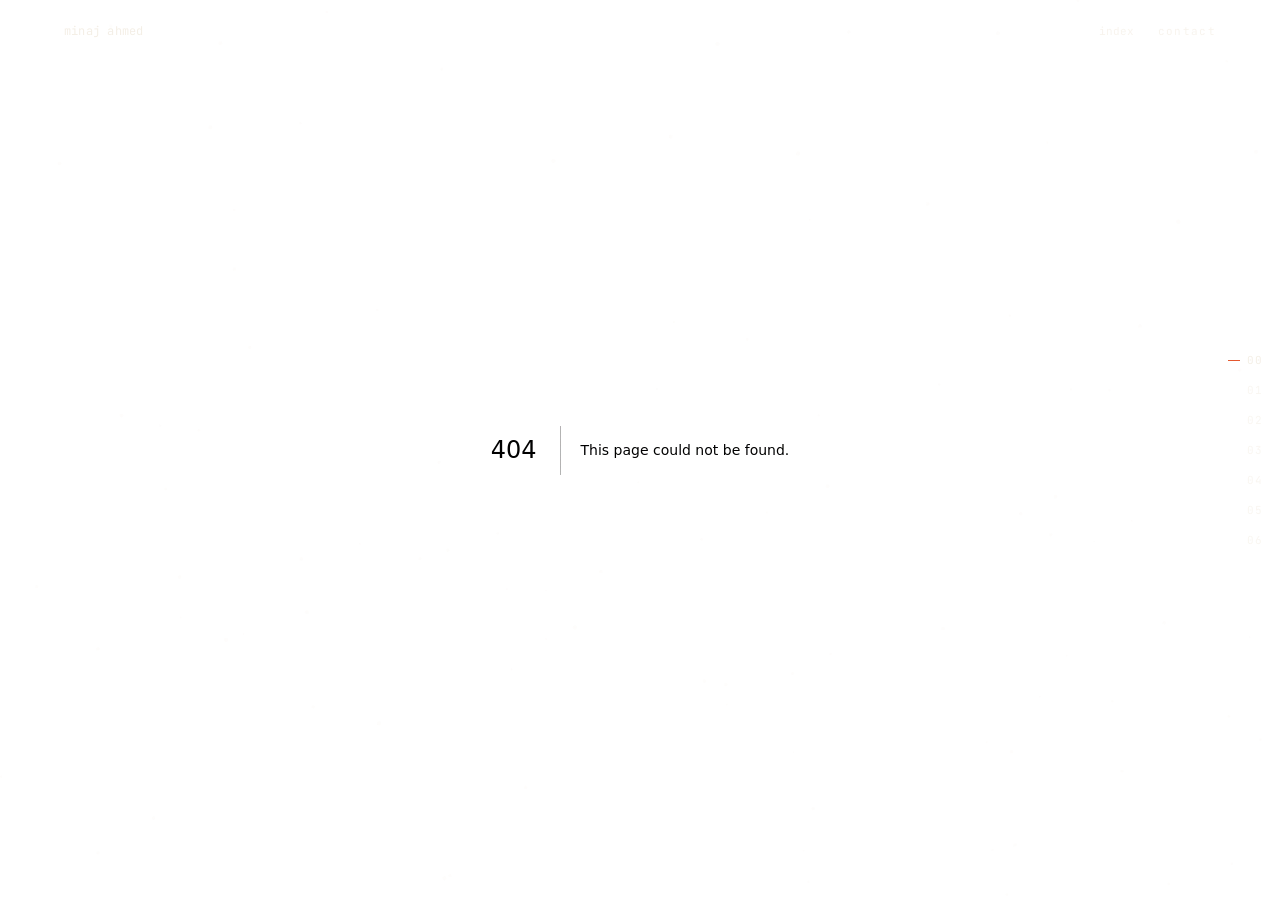
==== commit e739cc9b: "Deploy 2026-11-16 02:18" ====
--- a/404/index.html
+++ b/404/index.html
@@ -1 +1 @@
-<!DOCTYPE html><!--jRCBo4Vn0A_6r9_ajBa_6--><html lang="en"><head><meta charSet="utf-8"/><meta name="viewport" content="width=device-width, initial-scale=1"/><link rel="stylesheet" href="/_next/static/css/22e995a79087cef6.css" data-precedence="next"/><link rel="preload" as="script" fetchPriority="low" href="/_next/static/chunks/webpack-2bc309fe597aff29.js"/><script src="/_next/static/chunks/4bd1b696-c023c6e3521b1417.js" async=""></script><script src="/_next/static/chunks/255-0e5ac6cd71b0e266.js" async=""></script><script src="/_next/static/chunks/main-app-1ef819b8450698eb.js" async=""></script><script src="/_next/static/chunks/c15bf2b0-23b96f27db3d4449.js" async=""></script><script src="/_next/static/chunks/674-6855b64ee899c7fb.js" async=""></script><script src="/_next/static/chunks/691-0249259bc89ee225.js" async=""></script><script src="/_next/static/chunks/app/layout-f725e5b2596d6ec7.js" async=""></script><meta name="robots" content="noindex"/><link rel="preload" href="/fonts/InstrumentSerif-Regular.woff2" as="font" type="font/woff2" crossorigin=""/><link rel="preload" href="/fonts/InstrumentSerif-Italic.woff2" as="font" type="font/woff2" crossorigin=""/><link rel="preload" href="/assets/portrait/hero-960.jpg" as="image" type="image/jpeg"/><title>404: This page could not be found.</title><meta name="theme-color" content="#070708"/><meta name="color-scheme" content="dark"/><title>Minaj Ahmed — Computer Science Student, Assam</title><meta name="description" content="Minaj Ahmed is a second-year B.Tech CSE student at Dhemaji Engineering College (ASTU), Assam, building strong foundations in data structures, algorithms and C++."/><meta name="application-name" content="From Ember to Chrome"/><link rel="author" href="https://minajahmednxlv78-hue.github.io/"/><meta name="author" content="Minaj Ahmed"/><meta name="keywords" content="Minaj Ahmed,Minhaj Ahmed,computer science student,Assam,Dhemaji Engineering College,ASTU,C++,data structures,algorithms,portfolio"/><meta name="creator" content="Minaj Ahmed"/><meta name="publisher" content="Minaj Ahmed"/><meta name="robots" content="index, follow"/><meta name="category" content="portfolio"/><link rel="canonical" href="https://minajahmednxlv78-hue.github.io/"/><meta property="og:title" content="Minaj Ahmed — Computer Science Student, Assam"/><meta property="og:description" content="Minaj Ahmed is a second-year B.Tech CSE student at Dhemaji Engineering College (ASTU), Assam, building strong foundations in data structures, algorithms and C++."/><meta property="og:url" content="https://minajahmednxlv78-hue.github.io/"/><meta property="og:site_name" content="Minaj Ahmed"/><meta property="og:locale" content="en_IN"/><meta property="og:image" content="https://minajahmednxlv78-hue.github.io/assets/og.jpg"/><meta property="og:image:width" content="1200"/><meta property="og:image:height" content="630"/><meta property="og:image:alt" content="Minaj Ahmed — from ember to chrome. A halftone portrait and the title in bone type on ink."/><meta property="og:type" content="website"/><meta name="twitter:card" content="summary_large_image"/><meta name="twitter:title" content="Minaj Ahmed — Computer Science Student, Assam"/><meta name="twitter:description" content="Minaj Ahmed is a second-year B.Tech CSE student at Dhemaji Engineering College (ASTU), Assam, building strong foundations in data structures, algorithms and C++."/><meta name="twitter:image" content="https://minajahmednxlv78-hue.github.io/assets/og.jpg"/><link rel="icon" href="/icon.svg?3699fe53bb4ca158" type="image/svg+xml" sizes="any"/><script>try{var m=localStorage.getItem('ember-to-chrome-motion');var r=window.matchMedia('(prefers-reduced-motion: reduce)').matches;document.documentElement.dataset.motion=(m==='off'||(!m&&r))?'off':'on';if(sessionStorage.getItem('ember-to-chrome-visited')==='1'){document.documentElement.dataset.visited='true'}}catch(e){}</script><noscript><style>.preloader{display:none}.signal-portrait::before{opacity:0!important}</style></noscript><script type="application/ld+json">{"@context":"https://schema.org","@type":"Person","name":"Minaj Ahmed","alternateName":"Minhaj Ahmed","jobTitle":"Computer Science Engineering Student","description":"Second-year Computer Science student in Assam building strong foundations in data structures, algorithms and object-oriented programming.","email":"mailto:minajahmednxlv78@gmail.com","url":"https://minajahmednxlv78-hue.github.io/","affiliation":{"@type":"CollegeOrUniversity","name":"Dhemaji Engineering College (ASTU)"},"address":{"@type":"PostalAddress","addressLocality":"Golaghat","addressRegion":"Assam","addressCountry":"IN"},"sameAs":["https://github.com/minajahmednxlv78-hue","https://www.linkedin.com/in/minhaj-ahmed-7282b8321","https://www.instagram.com/_min_haj_08"],"knowsAbout":["Data Structures","Algorithms","Object-Oriented Programming","C","C++","Python","Git","GitHub"]}</script><script src="/_next/static/chunks/polyfills-42372ed130431b0a.js" noModule=""></script></head><body><div hidden=""><!--$--><!--/$--></div><div class="preloader " aria-hidden="true"><canvas class="preloader__canvas"></canvas><span class="preloader__counter">000</span><span class="preloader__word">from ember to chrome</span></div><div class="grain" aria-hidden="true"></div><canvas class="dot-field" aria-hidden="true"></canvas><canvas class="wipe" aria-hidden="true"></canvas><div class="site" id="site"><a class="skip-link" href="#main">Skip to content</a><header class="topbar " aria-label="Site header"><div class="topbar__inner"><a class="topbar__name" href="#overture" aria-label="Minaj Ahmed, back to top">minaj ahmed</a><nav class="topbar__right" aria-label="Primary"><button type="button" class="topbar__link" aria-haspopup="dialog" aria-expanded="false" aria-controls="index-overlay">index</button><a class="topbar__link" href="#horizon">contact</a></nav></div></header><nav class="rail" aria-label="Chapter navigation"><a class="rail__link is-active" href="#overture" aria-current="location" aria-label="Chapter 00, Overture">00</a><a class="rail__link " href="#origin" aria-label="Chapter 01, Origin">01</a><a class="rail__link " href="#spark" aria-label="Chapter 02, Spark">02</a><a class="rail__link " href="#craft" aria-label="Chapter 03, Craft">03</a><a class="rail__link " href="#work" aria-label="Chapter 04, Work">04</a><a class="rail__link " href="#horizon" aria-label="Chapter 05, Horizon">05</a><a class="rail__link " href="#colophon" aria-label="Chapter 06, Colophon">06</a></nav><div style="font-family:system-ui,&quot;Segoe UI&quot;,Roboto,Helvetica,Arial,sans-serif,&quot;Apple Color Emoji&quot;,&quot;Segoe UI Emoji&quot;;height:100vh;text-align:center;display:flex;flex-direction:column;align-items:center;justify-content:center"><div><style>body{color:#000;background:#fff;margin:0}.next-error-h1{border-right:1px solid rgba(0,0,0,.3)}@media (prefers-color-scheme:dark){body{color:#fff;background:#000}.next-error-h1{border-right:1px solid rgba(255,255,255,.3)}}</style><h1 class="next-error-h1" style="display:inline-block;margin:0 20px 0 0;padding:0 23px 0 0;font-size:24px;font-weight:500;vertical-align:top;line-height:49px">404</h1><div style="display:inline-block"><h2 style="font-size:14px;font-weight:400;line-height:49px;margin:0">This page could not be found.</h2></div></div></div><!--$--><!--/$--></div><div id="index-overlay" class="index-overlay " role="dialog" aria-modal="true" aria-labelledby="index-title" aria-hidden="true"><div class="index-overlay__bar"><span id="index-title">index</span><button type="button" class="index-overlay__close" aria-label="Close index">close <span aria-hidden="true">×</span></button></div><div class="index-overlay__body"><div class="index-overlay__inner"><div class="index-overlay__list"><a class="index-row" href="#overture"><span class="index-row__num">00</span><span class="index-row__title">Overture</span><span class="index-row__image"><img src="/assets/portrait/hero-540.jpg" alt="" loading="lazy"/></span><span class="index-row__arrow" aria-hidden="true">→</span></a><a class="index-row" href="#origin"><span class="index-row__num">01</span><span class="index-row__title">Origin</span><span class="index-row__image"><img src="/assets/temple/origin-720.jpg" alt="" loading="lazy"/></span><span class="index-row__arrow" aria-hidden="true">→</span></a><a class="index-row" href="#spark"><span class="index-row__num">02</span><span class="index-row__title">Spark</span><span class="index-row__image"><img src="/assets/work/calculator-720.jpg" alt="" loading="lazy"/></span><span class="index-row__arrow" aria-hidden="true">→</span></a><a class="index-row" href="#craft"><span class="index-row__num">03</span><span class="index-row__title">Craft</span><span class="index-row__image"><img src="/star-mark.svg" alt="" loading="lazy"/></span><span class="index-row__arrow" aria-hidden="true">→</span></a><a class="index-row" href="#work"><span class="index-row__num">04</span><span class="index-row__title">Work</span><span class="index-row__image"><img src="/assets/work/portfolio-desktop-720.jpg" alt="" loading="lazy"/></span><span class="index-row__arrow" aria-hidden="true">→</span></a><a class="index-row" href="#horizon"><span class="index-row__num">05</span><span class="index-row__title">Horizon</span><span class="index-row__image"><img src="/assets/landscape/assam-1208.jpg" alt="" loading="lazy"/></span><span class="index-row__arrow" aria-hidden="true">→</span></a><a class="index-row" href="#colophon"><span class="index-row__num">06</span><span class="index-row__title">Colophon</span><span class="index-row__image"><img src="/assets/portrait/alt-540.jpg" alt="" loading="lazy"/></span><span class="index-row__arrow" aria-hidden="true">→</span></a></div><div class="index-overlay__foot"><span>email is preferred · minajahmednxlv78@gmail.com</span><span><a href="https://github.com/minajahmednxlv78-hue" target="_blank" rel="noopener noreferrer">github</a> · <a href="https://www.linkedin.com/in/minhaj-ahmed-7282b8321" target="_blank" rel="noopener noreferrer">linkedin</a> · <a href="https://www.instagram.com/_min_haj_08" target="_blank" rel="noopener noreferrer">instagram</a></span></div></div></div></div><script src="/_next/static/chunks/webpack-2bc309fe597aff29.js" id="_R_" async=""></script><script>(self.__next_f=self.__next_f||[]).push([0])</script><script>self.__next_f.push([1,"1:\"$Sreact.fragment\"\n2:I[3989,[\"592\",\"static/chunks/c15bf2b0-23b96f27db3d4449.js\",\"674\",\"static/chunks/674-6855b64ee899c7fb.js\",\"691\",\"static/chunks/691-0249259bc89ee225.js\",\"177\",\"static/chunks/app/layout-f725e5b2596d6ec7.js\"],\"default\"]\n3:I[9766,[],\"\"]\n4:I[8924,[],\"\"]\n5:I[4431,[],\"OutletBoundary\"]\n7:I[5278,[],\"AsyncMetadataOutlet\"]\n9:I[4431,[],\"ViewportBoundary\"]\nb:I[4431,[],\"MetadataBoundary\"]\nc:\"$Sreact.suspense\"\ne:I[7150,[],\"\"]\n:HL[\"/_next/static/css/22e995a79087cef6.css\",\"style\"]\n"])</script><script>self.__next_f.push([1,"0:{\"P\":null,\"b\":\"jRCBo4Vn0A_6r9_ajBa-6\",\"p\":\"\",\"c\":[\"\",\"_not-found\",\"\"],\"i\":false,\"f\":[[[\"\",{\"children\":[\"/_not-found\",{\"children\":[\"__PAGE__\",{}]}]},\"$undefined\",\"$undefined\",true],[\"\",[\"$\",\"$1\",\"c\",{\"children\":[[[\"$\",\"link\",\"0\",{\"rel\":\"stylesheet\",\"href\":\"/_next/static/css/22e995a79087cef6.css\",\"precedence\":\"next\",\"crossOrigin\":\"$undefined\",\"nonce\":\"$undefined\"}]],[\"$\",\"html\",null,{\"lang\":\"en\",\"children\":[[\"$\",\"head\",null,{\"children\":[[\"$\",\"link\",null,{\"rel\":\"preload\",\"href\":\"/fonts/InstrumentSerif-Regular.woff2\",\"as\":\"font\",\"type\":\"font/woff2\",\"crossOrigin\":\"\"}],[\"$\",\"link\",null,{\"rel\":\"preload\",\"href\":\"/fonts/InstrumentSerif-Italic.woff2\",\"as\":\"font\",\"type\":\"font/woff2\",\"crossOrigin\":\"\"}],[\"$\",\"link\",null,{\"rel\":\"preload\",\"href\":\"/assets/portrait/hero-960.jpg\",\"as\":\"image\",\"type\":\"image/jpeg\"}],[\"$\",\"script\",null,{\"dangerouslySetInnerHTML\":{\"__html\":\"try{var m=localStorage.getItem('ember-to-chrome-motion');var r=window.matchMedia('(prefers-reduced-motion: reduce)').matches;document.documentElement.dataset.motion=(m==='off'||(!m\u0026\u0026r))?'off':'on';if(sessionStorage.getItem('ember-to-chrome-visited')==='1'){document.documentElement.dataset.visited='true'}}catch(e){}\"}}],[\"$\",\"noscript\",null,{\"children\":[\"$\",\"style\",null,{\"dangerouslySetInnerHTML\":{\"__html\":\".preloader{display:none}.signal-portrait::before{opacity:0!important}\"}}]}],[\"$\",\"script\",null,{\"type\":\"application/ld+json\",\"dangerouslySetInnerHTML\":{\"__html\":\"{\\\"@context\\\":\\\"https://schema.org\\\",\\\"@type\\\":\\\"Person\\\",\\\"name\\\":\\\"Minaj Ahmed\\\",\\\"alternateName\\\":\\\"Minhaj Ahmed\\\",\\\"jobTitle\\\":\\\"Computer Science Engineering Student\\\",\\\"description\\\":\\\"Second-year Computer Science student in Assam building strong foundations in data structures, algorithms and object-oriented programming.\\\",\\\"email\\\":\\\"mailto:minajahmednxlv78@gmail.com\\\",\\\"url\\\":\\\"https://minajahmednxlv78-hue.github.io/\\\",\\\"affiliation\\\":{\\\"@type\\\":\\\"CollegeOrUniversity\\\",\\\"name\\\":\\\"Dhemaji Engineering College (ASTU)\\\"},\\\"address\\\":{\\\"@type\\\":\\\"PostalAddress\\\",\\\"addressLocality\\\":\\\"Golaghat\\\",\\\"addressRegion\\\":\\\"Assam\\\",\\\"addressCountry\\\":\\\"IN\\\"},\\\"sameAs\\\":[\\\"https://github.com/minajahmednxlv78-hue\\\",\\\"https://www.linkedin.com/in/minhaj-ahmed-7282b8321\\\",\\\"https://www.instagram.com/_min_haj_08\\\"],\\\"knowsAbout\\\":[\\\"Data Structures\\\",\\\"Algorithms\\\",\\\"Object-Oriented Programming\\\",\\\"C\\\",\\\"C++\\\",\\\"Python\\\",\\\"Git\\\",\\\"GitHub\\\"]}\"}}]]}],[\"$\",\"body\",null,{\"children\":[\"$\",\"$L2\",null,{\"children\":[\"$\",\"$L3\",null,{\"parallelRouterKey\":\"children\",\"error\":\"$undefined\",\"errorStyles\":\"$undefined\",\"errorScripts\":\"$undefined\",\"template\":[\"$\",\"$L4\",null,{}],\"templateStyles\":\"$undefined\",\"templateScripts\":\"$undefined\",\"notFound\":\"$undefined\",\"forbidden\":\"$undefined\",\"unauthorized\":\"$undefined\"}]}]}]]}]]}],{\"children\":[\"/_not-found\",[\"$\",\"$1\",\"c\",{\"children\":[null,[\"$\",\"$L3\",null,{\"parallelRouterKey\":\"children\",\"error\":\"$undefined\",\"errorStyles\":\"$undefined\",\"errorScripts\":\"$undefined\",\"template\":[\"$\",\"$L4\",null,{}],\"templateStyles\":\"$undefined\",\"templateScripts\":\"$undefined\",\"notFound\":\"$undefined\",\"forbidden\":\"$undefined\",\"unauthorized\":\"$undefined\"}]]}],{\"children\":[\"__PAGE__\",[\"$\",\"$1\",\"c\",{\"children\":[[[\"$\",\"title\",null,{\"children\":\"404: This page could not be found.\"}],[\"$\",\"div\",null,{\"style\":{\"fontFamily\":\"system-ui,\\\"Segoe UI\\\",Roboto,Helvetica,Arial,sans-serif,\\\"Apple Color Emoji\\\",\\\"Segoe UI Emoji\\\"\",\"height\":\"100vh\",\"textAlign\":\"center\",\"display\":\"flex\",\"flexDirection\":\"column\",\"alignItems\":\"center\",\"justifyContent\":\"center\"},\"children\":[\"$\",\"div\",null,{\"children\":[[\"$\",\"style\",null,{\"dangerouslySetInnerHTML\":{\"__html\":\"body{color:#000;background:#fff;margin:0}.next-error-h1{border-right:1px solid rgba(0,0,0,.3)}@media (prefers-color-scheme:dark){body{color:#fff;background:#000}.next-error-h1{border-right:1px solid rgba(255,255,255,.3)}}\"}}],[\"$\",\"h1\",null,{\"className\":\"next-error-h1\",\"style\":{\"display\":\"inline-block\",\"margin\":\"0 20px 0 0\",\"padding\":\"0 23px 0 0\",\"fontSize\":24,\"fontWeight\":500,\"verticalAlign\":\"top\",\"lineHeight\":\"49px\"},\"children\":404}],[\"$\",\"div\",null,{\"style\":{\"display\":\"inline-block\"},\"children\":[\"$\",\"h2\",null,{\"style\":{\"fontSize\":14,\"fontWeight\":400,\"lineHeight\":\"49px\",\"margin\":0},\"children\":\"This page could not be found.\"}]}]]}]}]],null,[\"$\",\"$L5\",null,{\"children\":[\"$L6\",[\"$\",\"$L7\",null,{\"promise\":\"$@8\"}]]}]]}],{},null,false]},null,false]},null,false],[\"$\",\"$1\",\"h\",{\"children\":[[\"$\",\"meta\",null,{\"name\":\"robots\",\"content\":\"noindex\"}],[[\"$\",\"$L9\",null,{\"children\":\"$La\"}],null],[\"$\",\"$Lb\",null,{\"children\":[\"$\",\"div\",null,{\"hidden\":true,\"children\":[\"$\",\"$c\",null,{\"fallback\":null,\"children\":\"$Ld\"}]}]}]]}],false]],\"m\":\"$undefined\",\"G\":[\"$e\",[]],\"s\":false,\"S\":true}\n"])</script><script>self.__next_f.push([1,"a:[[\"$\",\"meta\",\"0\",{\"charSet\":\"utf-8\"}],[\"$\",\"meta\",\"1\",{\"name\":\"viewport\",\"content\":\"width=device-width, initial-scale=1\"}],[\"$\",\"meta\",\"2\",{\"name\":\"theme-color\",\"content\":\"#070708\"}],[\"$\",\"meta\",\"3\",{\"name\":\"color-scheme\",\"content\":\"dark\"}]]\n6:null\n"])</script><script>self.__next_f.push([1,"f:I[622,[],\"IconMark\"]\n"])</script><script>self.__next_f.push([1,"8:{\"metadata\":[[\"$\",\"title\",\"0\",{\"children\":\"Minaj Ahmed — Computer Science Student, Assam\"}],[\"$\",\"meta\",\"1\",{\"name\":\"description\",\"content\":\"Minaj Ahmed is a second-year B.Tech CSE student at Dhemaji Engineering College (ASTU), Assam, building strong foundations in data structures, algorithms and C++.\"}],[\"$\",\"meta\",\"2\",{\"name\":\"application-name\",\"content\":\"From Ember to Chrome\"}],[\"$\",\"link\",\"3\",{\"rel\":\"author\",\"href\":\"https://minajahmednxlv78-hue.github.io/\"}],[\"$\",\"meta\",\"4\",{\"name\":\"author\",\"content\":\"Minaj Ahmed\"}],[\"$\",\"meta\",\"5\",{\"name\":\"keywords\",\"content\":\"Minaj Ahmed,Minhaj Ahmed,computer science student,Assam,Dhemaji Engineering College,ASTU,C++,data structures,algorithms,portfolio\"}],[\"$\",\"meta\",\"6\",{\"name\":\"creator\",\"content\":\"Minaj Ahmed\"}],[\"$\",\"meta\",\"7\",{\"name\":\"publisher\",\"content\":\"Minaj Ahmed\"}],[\"$\",\"meta\",\"8\",{\"name\":\"robots\",\"content\":\"index, follow\"}],[\"$\",\"meta\",\"9\",{\"name\":\"category\",\"content\":\"portfolio\"}],[\"$\",\"link\",\"10\",{\"rel\":\"canonical\",\"href\":\"https://minajahmednxlv78-hue.github.io/\"}],[\"$\",\"meta\",\"11\",{\"property\":\"og:title\",\"content\":\"Minaj Ahmed — Computer Science Student, Assam\"}],[\"$\",\"meta\",\"12\",{\"property\":\"og:description\",\"content\":\"Minaj Ahmed is a second-year B.Tech CSE student at Dhemaji Engineering College (ASTU), Assam, building strong foundations in data structures, algorithms and C++.\"}],[\"$\",\"meta\",\"13\",{\"property\":\"og:url\",\"content\":\"https://minajahmednxlv78-hue.github.io/\"}],[\"$\",\"meta\",\"14\",{\"property\":\"og:site_name\",\"content\":\"Minaj Ahmed\"}],[\"$\",\"meta\",\"15\",{\"property\":\"og:locale\",\"content\":\"en_IN\"}],[\"$\",\"meta\",\"16\",{\"property\":\"og:image\",\"content\":\"https://minajahmednxlv78-hue.github.io/assets/og.jpg\"}],[\"$\",\"meta\",\"17\",{\"property\":\"og:image:width\",\"content\":\"1200\"}],[\"$\",\"meta\",\"18\",{\"property\":\"og:image:height\",\"content\":\"630\"}],[\"$\",\"meta\",\"19\",{\"property\":\"og:image:alt\",\"content\":\"Minaj Ahmed — from ember to chrome. A halftone portrait and the title in bone type on ink.\"}],[\"$\",\"meta\",\"20\",{\"property\":\"og:type\",\"content\":\"website\"}],[\"$\",\"meta\",\"21\",{\"name\":\"twitter:card\",\"content\":\"summary_large_image\"}],[\"$\",\"meta\",\"22\",{\"name\":\"twitter:title\",\"content\":\"Minaj Ahmed — Computer Science Student, Assam\"}],[\"$\",\"meta\",\"23\",{\"name\":\"twitter:description\",\"content\":\"Minaj Ahmed is a second-year B.Tech CSE student at Dhemaji Engineering College (ASTU), Assam, building strong foundations in data structures, algorithms and C++.\"}],[\"$\",\"meta\",\"24\",{\"name\":\"twitter:image\",\"content\":\"https://minajahmednxlv78-hue.github.io/assets/og.jpg\"}],[\"$\",\"link\",\"25\",{\"rel\":\"icon\",\"href\":\"/icon.svg?3699fe53bb4ca158\",\"type\":\"image/svg+xml\",\"sizes\":\"any\"}],[\"$\",\"$Lf\",\"26\",{}]],\"error\":null,\"digest\":\"$undefined\"}\n"])</script><script>self.__next_f.push([1,"d:\"$8:metadata\"\n"])</script></body></html>+<!DOCTYPE html><!--RRChDGyVUYW_oQ_8gh7vj--><html lang="en"><head><meta charSet="utf-8"/><meta name="viewport" content="width=device-width, initial-scale=1"/><link rel="stylesheet" href="/_next/static/css/7d227323499acd7b.css" data-precedence="next"/><link rel="preload" as="script" fetchPriority="low" href="/_next/static/chunks/webpack-2bc309fe597aff29.js"/><script src="/_next/static/chunks/4bd1b696-c023c6e3521b1417.js" async=""></script><script src="/_next/static/chunks/255-0e5ac6cd71b0e266.js" async=""></script><script src="/_next/static/chunks/main-app-1ef819b8450698eb.js" async=""></script><script src="/_next/static/chunks/c15bf2b0-23b96f27db3d4449.js" async=""></script><script src="/_next/static/chunks/674-6855b64ee899c7fb.js" async=""></script><script src="/_next/static/chunks/691-0249259bc89ee225.js" async=""></script><script src="/_next/static/chunks/app/layout-f725e5b2596d6ec7.js" async=""></script><meta name="robots" content="noindex"/><link rel="preload" href="/fonts/InstrumentSerif-Regular.woff2" as="font" type="font/woff2" crossorigin=""/><link rel="preload" href="/fonts/InstrumentSerif-Italic.woff2" as="font" type="font/woff2" crossorigin=""/><link rel="preload" href="/assets/portrait/hero-960.jpg" as="image" type="image/jpeg"/><title>404: This page could not be found.</title><meta name="theme-color" content="#070708"/><meta name="color-scheme" content="dark"/><title>Minaj Ahmed — Computer Science Student, Assam</title><meta name="description" content="Minaj Ahmed is a second-year B.Tech CSE student at Dhemaji Engineering College (ASTU), Assam, building strong foundations in data structures, algorithms and C++."/><meta name="application-name" content="From Ember to Chrome"/><link rel="author" href="https://minajahmednxlv78-hue.github.io/"/><meta name="author" content="Minaj Ahmed"/><meta name="keywords" content="Minaj Ahmed,Minhaj Ahmed,computer science student,Assam,Dhemaji Engineering College,ASTU,C++,data structures,algorithms,portfolio"/><meta name="creator" content="Minaj Ahmed"/><meta name="publisher" content="Minaj Ahmed"/><meta name="robots" content="index, follow"/><meta name="category" content="portfolio"/><link rel="canonical" href="https://minajahmednxlv78-hue.github.io/"/><meta property="og:title" content="Minaj Ahmed — Computer Science Student, Assam"/><meta property="og:description" content="Minaj Ahmed is a second-year B.Tech CSE student at Dhemaji Engineering College (ASTU), Assam, building strong foundations in data structures, algorithms and C++."/><meta property="og:url" content="https://minajahmednxlv78-hue.github.io/"/><meta property="og:site_name" content="Minaj Ahmed"/><meta property="og:locale" content="en_IN"/><meta property="og:image" content="https://minajahmednxlv78-hue.github.io/assets/og.jpg"/><meta property="og:image:width" content="1200"/><meta property="og:image:height" content="630"/><meta property="og:image:alt" content="Minaj Ahmed — from ember to chrome. A halftone portrait and the title in bone type on ink."/><meta property="og:type" content="website"/><meta name="twitter:card" content="summary_large_image"/><meta name="twitter:title" content="Minaj Ahmed — Computer Science Student, Assam"/><meta name="twitter:description" content="Minaj Ahmed is a second-year B.Tech CSE student at Dhemaji Engineering College (ASTU), Assam, building strong foundations in data structures, algorithms and C++."/><meta name="twitter:image" content="https://minajahmednxlv78-hue.github.io/assets/og.jpg"/><link rel="icon" href="/icon.svg?3699fe53bb4ca158" type="image/svg+xml" sizes="any"/><script>try{var m=localStorage.getItem('ember-to-chrome-motion');var r=window.matchMedia('(prefers-reduced-motion: reduce)').matches;document.documentElement.dataset.motion=(m==='off'||(!m&&r))?'off':'on';if(sessionStorage.getItem('ember-to-chrome-visited')==='1'){document.documentElement.dataset.visited='true'}}catch(e){}</script><noscript><style>.preloader{display:none}.signal-portrait::before{opacity:0!important}</style></noscript><script type="application/ld+json">{"@context":"https://schema.org","@type":"Person","name":"Minaj Ahmed","alternateName":"Minhaj Ahmed","jobTitle":"Computer Science Engineering Student","description":"Second-year Computer Science student in Assam building strong foundations in data structures, algorithms and object-oriented programming.","email":"mailto:minajahmednxlv78@gmail.com","url":"https://minajahmednxlv78-hue.github.io/","affiliation":{"@type":"CollegeOrUniversity","name":"Dhemaji Engineering College (ASTU)"},"address":{"@type":"PostalAddress","addressLocality":"Golaghat","addressRegion":"Assam","addressCountry":"IN"},"sameAs":["https://github.com/minajahmednxlv78-hue","https://www.linkedin.com/in/minhaj-ahmed-7282b8321","https://www.instagram.com/_min_haj_08"],"knowsAbout":["Data Structures","Algorithms","Object-Oriented Programming","C","C++","Python","Git","GitHub"]}</script><script src="/_next/static/chunks/polyfills-42372ed130431b0a.js" noModule=""></script></head><body><div hidden=""><!--$--><!--/$--></div><div class="preloader " aria-hidden="true"><canvas class="preloader__canvas"></canvas><span class="preloader__counter">000</span><span class="preloader__word">from ember to chrome</span></div><div class="grain" aria-hidden="true"></div><canvas class="dot-field" aria-hidden="true"></canvas><canvas class="wipe" aria-hidden="true"></canvas><div class="site" id="site"><a class="skip-link" href="#main">Skip to content</a><header class="topbar " aria-label="Site header"><div class="topbar__inner"><a class="topbar__name" href="#overture" aria-label="Minaj Ahmed, back to top">minaj ahmed</a><nav class="topbar__right" aria-label="Primary"><button type="button" class="topbar__link" aria-haspopup="dialog" aria-expanded="false" aria-controls="index-overlay">index</button><a class="topbar__link" href="#horizon">contact</a></nav></div></header><nav class="rail" aria-label="Chapter navigation"><a class="rail__link is-active" href="#overture" aria-current="location" aria-label="Chapter 00, Overture">00</a><a class="rail__link " href="#origin" aria-label="Chapter 01, Origin">01</a><a class="rail__link " href="#spark" aria-label="Chapter 02, Spark">02</a><a class="rail__link " href="#craft" aria-label="Chapter 03, Craft">03</a><a class="rail__link " href="#work" aria-label="Chapter 04, Work">04</a><a class="rail__link " href="#horizon" aria-label="Chapter 05, Horizon">05</a><a class="rail__link " href="#colophon" aria-label="Chapter 06, Colophon">06</a></nav><div style="font-family:system-ui,&quot;Segoe UI&quot;,Roboto,Helvetica,Arial,sans-serif,&quot;Apple Color Emoji&quot;,&quot;Segoe UI Emoji&quot;;height:100vh;text-align:center;display:flex;flex-direction:column;align-items:center;justify-content:center"><div><style>body{color:#000;background:#fff;margin:0}.next-error-h1{border-right:1px solid rgba(0,0,0,.3)}@media (prefers-color-scheme:dark){body{color:#fff;background:#000}.next-error-h1{border-right:1px solid rgba(255,255,255,.3)}}</style><h1 class="next-error-h1" style="display:inline-block;margin:0 20px 0 0;padding:0 23px 0 0;font-size:24px;font-weight:500;vertical-align:top;line-height:49px">404</h1><div style="display:inline-block"><h2 style="font-size:14px;font-weight:400;line-height:49px;margin:0">This page could not be found.</h2></div></div></div><!--$--><!--/$--></div><div id="index-overlay" class="index-overlay " role="dialog" aria-modal="true" aria-labelledby="index-title" aria-hidden="true"><div class="index-overlay__bar"><span id="index-title">index</span><button type="button" class="index-overlay__close" aria-label="Close index">close <span aria-hidden="true">×</span></button></div><div class="index-overlay__body"><div class="index-overlay__inner"><div class="index-overlay__list"><a class="index-row" href="#overture"><span class="index-row__num">00</span><span class="index-row__title">Overture</span><span class="index-row__image"><img src="/assets/portrait/hero-540.jpg" alt="" loading="lazy"/></span><span class="index-row__arrow" aria-hidden="true">→</span></a><a class="index-row" href="#origin"><span class="index-row__num">01</span><span class="index-row__title">Origin</span><span class="index-row__image"><img src="/assets/temple/origin-720.jpg" alt="" loading="lazy"/></span><span class="index-row__arrow" aria-hidden="true">→</span></a><a class="index-row" href="#spark"><span class="index-row__num">02</span><span class="index-row__title">Spark</span><span class="index-row__image"><img src="/assets/work/calculator-720.jpg" alt="" loading="lazy"/></span><span class="index-row__arrow" aria-hidden="true">→</span></a><a class="index-row" href="#craft"><span class="index-row__num">03</span><span class="index-row__title">Craft</span><span class="index-row__image"><img src="/star-mark.svg" alt="" loading="lazy"/></span><span class="index-row__arrow" aria-hidden="true">→</span></a><a class="index-row" href="#work"><span class="index-row__num">04</span><span class="index-row__title">Work</span><span class="index-row__image"><img src="/assets/work/portfolio-desktop-720.jpg" alt="" loading="lazy"/></span><span class="index-row__arrow" aria-hidden="true">→</span></a><a class="index-row" href="#horizon"><span class="index-row__num">05</span><span class="index-row__title">Horizon</span><span class="index-row__image"><img src="/assets/landscape/assam-1208.jpg" alt="" loading="lazy"/></span><span class="index-row__arrow" aria-hidden="true">→</span></a><a class="index-row" href="#colophon"><span class="index-row__num">06</span><span class="index-row__title">Colophon</span><span class="index-row__image"><img src="/assets/portrait/alt-540.jpg" alt="" loading="lazy"/></span><span class="index-row__arrow" aria-hidden="true">→</span></a></div><div class="index-overlay__foot"><span>email is preferred · minajahmednxlv78@gmail.com</span><span><a href="https://github.com/minajahmednxlv78-hue" target="_blank" rel="noopener noreferrer">github</a> · <a href="https://www.linkedin.com/in/minhaj-ahmed-7282b8321" target="_blank" rel="noopener noreferrer">linkedin</a> · <a href="https://www.instagram.com/_min_haj_08" target="_blank" rel="noopener noreferrer">instagram</a></span></div></div></div></div><script src="/_next/static/chunks/webpack-2bc309fe597aff29.js" id="_R_" async=""></script><script>(self.__next_f=self.__next_f||[]).push([0])</script><script>self.__next_f.push([1,"1:\"$Sreact.fragment\"\n2:I[3989,[\"592\",\"static/chunks/c15bf2b0-23b96f27db3d4449.js\",\"674\",\"static/chunks/674-6855b64ee899c7fb.js\",\"691\",\"static/chunks/691-0249259bc89ee225.js\",\"177\",\"static/chunks/app/layout-f725e5b2596d6ec7.js\"],\"default\"]\n3:I[9766,[],\"\"]\n4:I[8924,[],\"\"]\n5:I[4431,[],\"OutletBoundary\"]\n7:I[5278,[],\"AsyncMetadataOutlet\"]\n9:I[4431,[],\"ViewportBoundary\"]\nb:I[4431,[],\"MetadataBoundary\"]\nc:\"$Sreact.suspense\"\ne:I[7150,[],\"\"]\n:HL[\"/_next/static/css/7d227323499acd7b.css\",\"style\"]\n"])</script><script>self.__next_f.push([1,"0:{\"P\":null,\"b\":\"RRChDGyVUYW-oQ_8gh7vj\",\"p\":\"\",\"c\":[\"\",\"_not-found\",\"\"],\"i\":false,\"f\":[[[\"\",{\"children\":[\"/_not-found\",{\"children\":[\"__PAGE__\",{}]}]},\"$undefined\",\"$undefined\",true],[\"\",[\"$\",\"$1\",\"c\",{\"children\":[[[\"$\",\"link\",\"0\",{\"rel\":\"stylesheet\",\"href\":\"/_next/static/css/7d227323499acd7b.css\",\"precedence\":\"next\",\"crossOrigin\":\"$undefined\",\"nonce\":\"$undefined\"}]],[\"$\",\"html\",null,{\"lang\":\"en\",\"children\":[[\"$\",\"head\",null,{\"children\":[[\"$\",\"link\",null,{\"rel\":\"preload\",\"href\":\"/fonts/InstrumentSerif-Regular.woff2\",\"as\":\"font\",\"type\":\"font/woff2\",\"crossOrigin\":\"\"}],[\"$\",\"link\",null,{\"rel\":\"preload\",\"href\":\"/fonts/InstrumentSerif-Italic.woff2\",\"as\":\"font\",\"type\":\"font/woff2\",\"crossOrigin\":\"\"}],[\"$\",\"link\",null,{\"rel\":\"preload\",\"href\":\"/assets/portrait/hero-960.jpg\",\"as\":\"image\",\"type\":\"image/jpeg\"}],[\"$\",\"script\",null,{\"dangerouslySetInnerHTML\":{\"__html\":\"try{var m=localStorage.getItem('ember-to-chrome-motion');var r=window.matchMedia('(prefers-reduced-motion: reduce)').matches;document.documentElement.dataset.motion=(m==='off'||(!m\u0026\u0026r))?'off':'on';if(sessionStorage.getItem('ember-to-chrome-visited')==='1'){document.documentElement.dataset.visited='true'}}catch(e){}\"}}],[\"$\",\"noscript\",null,{\"children\":[\"$\",\"style\",null,{\"dangerouslySetInnerHTML\":{\"__html\":\".preloader{display:none}.signal-portrait::before{opacity:0!important}\"}}]}],[\"$\",\"script\",null,{\"type\":\"application/ld+json\",\"dangerouslySetInnerHTML\":{\"__html\":\"{\\\"@context\\\":\\\"https://schema.org\\\",\\\"@type\\\":\\\"Person\\\",\\\"name\\\":\\\"Minaj Ahmed\\\",\\\"alternateName\\\":\\\"Minhaj Ahmed\\\",\\\"jobTitle\\\":\\\"Computer Science Engineering Student\\\",\\\"description\\\":\\\"Second-year Computer Science student in Assam building strong foundations in data structures, algorithms and object-oriented programming.\\\",\\\"email\\\":\\\"mailto:minajahmednxlv78@gmail.com\\\",\\\"url\\\":\\\"https://minajahmednxlv78-hue.github.io/\\\",\\\"affiliation\\\":{\\\"@type\\\":\\\"CollegeOrUniversity\\\",\\\"name\\\":\\\"Dhemaji Engineering College (ASTU)\\\"},\\\"address\\\":{\\\"@type\\\":\\\"PostalAddress\\\",\\\"addressLocality\\\":\\\"Golaghat\\\",\\\"addressRegion\\\":\\\"Assam\\\",\\\"addressCountry\\\":\\\"IN\\\"},\\\"sameAs\\\":[\\\"https://github.com/minajahmednxlv78-hue\\\",\\\"https://www.linkedin.com/in/minhaj-ahmed-7282b8321\\\",\\\"https://www.instagram.com/_min_haj_08\\\"],\\\"knowsAbout\\\":[\\\"Data Structures\\\",\\\"Algorithms\\\",\\\"Object-Oriented Programming\\\",\\\"C\\\",\\\"C++\\\",\\\"Python\\\",\\\"Git\\\",\\\"GitHub\\\"]}\"}}]]}],[\"$\",\"body\",null,{\"children\":[\"$\",\"$L2\",null,{\"children\":[\"$\",\"$L3\",null,{\"parallelRouterKey\":\"children\",\"error\":\"$undefined\",\"errorStyles\":\"$undefined\",\"errorScripts\":\"$undefined\",\"template\":[\"$\",\"$L4\",null,{}],\"templateStyles\":\"$undefined\",\"templateScripts\":\"$undefined\",\"notFound\":\"$undefined\",\"forbidden\":\"$undefined\",\"unauthorized\":\"$undefined\"}]}]}]]}]]}],{\"children\":[\"/_not-found\",[\"$\",\"$1\",\"c\",{\"children\":[null,[\"$\",\"$L3\",null,{\"parallelRouterKey\":\"children\",\"error\":\"$undefined\",\"errorStyles\":\"$undefined\",\"errorScripts\":\"$undefined\",\"template\":[\"$\",\"$L4\",null,{}],\"templateStyles\":\"$undefined\",\"templateScripts\":\"$undefined\",\"notFound\":\"$undefined\",\"forbidden\":\"$undefined\",\"unauthorized\":\"$undefined\"}]]}],{\"children\":[\"__PAGE__\",[\"$\",\"$1\",\"c\",{\"children\":[[[\"$\",\"title\",null,{\"children\":\"404: This page could not be found.\"}],[\"$\",\"div\",null,{\"style\":{\"fontFamily\":\"system-ui,\\\"Segoe UI\\\",Roboto,Helvetica,Arial,sans-serif,\\\"Apple Color Emoji\\\",\\\"Segoe UI Emoji\\\"\",\"height\":\"100vh\",\"textAlign\":\"center\",\"display\":\"flex\",\"flexDirection\":\"column\",\"alignItems\":\"center\",\"justifyContent\":\"center\"},\"children\":[\"$\",\"div\",null,{\"children\":[[\"$\",\"style\",null,{\"dangerouslySetInnerHTML\":{\"__html\":\"body{color:#000;background:#fff;margin:0}.next-error-h1{border-right:1px solid rgba(0,0,0,.3)}@media (prefers-color-scheme:dark){body{color:#fff;background:#000}.next-error-h1{border-right:1px solid rgba(255,255,255,.3)}}\"}}],[\"$\",\"h1\",null,{\"className\":\"next-error-h1\",\"style\":{\"display\":\"inline-block\",\"margin\":\"0 20px 0 0\",\"padding\":\"0 23px 0 0\",\"fontSize\":24,\"fontWeight\":500,\"verticalAlign\":\"top\",\"lineHeight\":\"49px\"},\"children\":404}],[\"$\",\"div\",null,{\"style\":{\"display\":\"inline-block\"},\"children\":[\"$\",\"h2\",null,{\"style\":{\"fontSize\":14,\"fontWeight\":400,\"lineHeight\":\"49px\",\"margin\":0},\"children\":\"This page could not be found.\"}]}]]}]}]],null,[\"$\",\"$L5\",null,{\"children\":[\"$L6\",[\"$\",\"$L7\",null,{\"promise\":\"$@8\"}]]}]]}],{},null,false]},null,false]},null,false],[\"$\",\"$1\",\"h\",{\"children\":[[\"$\",\"meta\",null,{\"name\":\"robots\",\"content\":\"noindex\"}],[[\"$\",\"$L9\",null,{\"children\":\"$La\"}],null],[\"$\",\"$Lb\",null,{\"children\":[\"$\",\"div\",null,{\"hidden\":true,\"children\":[\"$\",\"$c\",null,{\"fallback\":null,\"children\":\"$Ld\"}]}]}]]}],false]],\"m\":\"$undefined\",\"G\":[\"$e\",[]],\"s\":false,\"S\":true}\n"])</script><script>self.__next_f.push([1,"a:[[\"$\",\"meta\",\"0\",{\"charSet\":\"utf-8\"}],[\"$\",\"meta\",\"1\",{\"name\":\"viewport\",\"content\":\"width=device-width, initial-scale=1\"}],[\"$\",\"meta\",\"2\",{\"name\":\"theme-color\",\"content\":\"#070708\"}],[\"$\",\"meta\",\"3\",{\"name\":\"color-scheme\",\"content\":\"dark\"}]]\n6:null\n"])</script><script>self.__next_f.push([1,"f:I[622,[],\"IconMark\"]\n"])</script><script>self.__next_f.push([1,"8:{\"metadata\":[[\"$\",\"title\",\"0\",{\"children\":\"Minaj Ahmed — Computer Science Student, Assam\"}],[\"$\",\"meta\",\"1\",{\"name\":\"description\",\"content\":\"Minaj Ahmed is a second-year B.Tech CSE student at Dhemaji Engineering College (ASTU), Assam, building strong foundations in data structures, algorithms and C++.\"}],[\"$\",\"meta\",\"2\",{\"name\":\"application-name\",\"content\":\"From Ember to Chrome\"}],[\"$\",\"link\",\"3\",{\"rel\":\"author\",\"href\":\"https://minajahmednxlv78-hue.github.io/\"}],[\"$\",\"meta\",\"4\",{\"name\":\"author\",\"content\":\"Minaj Ahmed\"}],[\"$\",\"meta\",\"5\",{\"name\":\"keywords\",\"content\":\"Minaj Ahmed,Minhaj Ahmed,computer science student,Assam,Dhemaji Engineering College,ASTU,C++,data structures,algorithms,portfolio\"}],[\"$\",\"meta\",\"6\",{\"name\":\"creator\",\"content\":\"Minaj Ahmed\"}],[\"$\",\"meta\",\"7\",{\"name\":\"publisher\",\"content\":\"Minaj Ahmed\"}],[\"$\",\"meta\",\"8\",{\"name\":\"robots\",\"content\":\"index, follow\"}],[\"$\",\"meta\",\"9\",{\"name\":\"category\",\"content\":\"portfolio\"}],[\"$\",\"link\",\"10\",{\"rel\":\"canonical\",\"href\":\"https://minajahmednxlv78-hue.github.io/\"}],[\"$\",\"meta\",\"11\",{\"property\":\"og:title\",\"content\":\"Minaj Ahmed — Computer Science Student, Assam\"}],[\"$\",\"meta\",\"12\",{\"property\":\"og:description\",\"content\":\"Minaj Ahmed is a second-year B.Tech CSE student at Dhemaji Engineering College (ASTU), Assam, building strong foundations in data structures, algorithms and C++.\"}],[\"$\",\"meta\",\"13\",{\"property\":\"og:url\",\"content\":\"https://minajahmednxlv78-hue.github.io/\"}],[\"$\",\"meta\",\"14\",{\"property\":\"og:site_name\",\"content\":\"Minaj Ahmed\"}],[\"$\",\"meta\",\"15\",{\"property\":\"og:locale\",\"content\":\"en_IN\"}],[\"$\",\"meta\",\"16\",{\"property\":\"og:image\",\"content\":\"https://minajahmednxlv78-hue.github.io/assets/og.jpg\"}],[\"$\",\"meta\",\"17\",{\"property\":\"og:image:width\",\"content\":\"1200\"}],[\"$\",\"meta\",\"18\",{\"property\":\"og:image:height\",\"content\":\"630\"}],[\"$\",\"meta\",\"19\",{\"property\":\"og:image:alt\",\"content\":\"Minaj Ahmed — from ember to chrome. A halftone portrait and the title in bone type on ink.\"}],[\"$\",\"meta\",\"20\",{\"property\":\"og:type\",\"content\":\"website\"}],[\"$\",\"meta\",\"21\",{\"name\":\"twitter:card\",\"content\":\"summary_large_image\"}],[\"$\",\"meta\",\"22\",{\"name\":\"twitter:title\",\"content\":\"Minaj Ahmed — Computer Science Student, Assam\"}],[\"$\",\"meta\",\"23\",{\"name\":\"twitter:description\",\"content\":\"Minaj Ahmed is a second-year B.Tech CSE student at Dhemaji Engineering College (ASTU), Assam, building strong foundations in data structures, algorithms and C++.\"}],[\"$\",\"meta\",\"24\",{\"name\":\"twitter:image\",\"content\":\"https://minajahmednxlv78-hue.github.io/assets/og.jpg\"}],[\"$\",\"link\",\"25\",{\"rel\":\"icon\",\"href\":\"/icon.svg?3699fe53bb4ca158\",\"type\":\"image/svg+xml\",\"sizes\":\"any\"}],[\"$\",\"$Lf\",\"26\",{}]],\"error\":null,\"digest\":\"$undefined\"}\n"])</script><script>self.__next_f.push([1,"d:\"$8:metadata\"\n"])</script></body></html>
--- a/_next/static/css/7d227323499acd7b.css
+++ b/_next/static/css/7d227323499acd7b.css
@@ -0,0 +1 @@
+@font-face{font-family:"Instrument Serif";src:url(/fonts/InstrumentSerif-Regular.woff2) format("woff2");font-style:normal;font-weight:400;font-display:swap}@font-face{font-family:"Instrument Serif";src:url(/fonts/InstrumentSerif-Italic.woff2) format("woff2");font-style:italic;font-weight:400;font-display:swap}@font-face{font-family:"Instrument Serif Fallback";src:local("Georgia"),local("Times New Roman"),local("Liberation Serif");font-style:normal;font-weight:400;ascent-override:138.9%;descent-override:43.5%;line-gap-override:0%;size-adjust:71.3%}@font-face{font-family:Inter Tight;src:url(/fonts/InterTight-Variable.woff2) format("woff2");font-style:normal;font-weight:400 700;font-display:swap}@font-face{font-family:JetBrains Mono;src:url(/fonts/JetBrainsMono-Variable.woff2) format("woff2");font-style:normal;font-weight:400 600;font-display:swap}:root{--ink:#070708;--charcoal:#0e0f11;--bone:#f4efe6;--ember:#e4572e;--ember-soft:#ff8a5b;--signal:#2b3fe0;--signal-soft:#7385ff;--chrome:#d7dee6;--paper:#efe6d8;--hairline:rgba(244,239,230,0.14);--hairline-strong:rgba(244,239,230,0.28);--muted:rgba(244,239,230,0.68);--faint:rgba(244,239,230,0.56);--whisper:rgba(244,239,230,0.16);--serif:"Instrument Serif","Instrument Serif Fallback",Georgia,"Times New Roman",serif;--sans:"Inter Tight","Helvetica Neue",Arial,sans-serif;--mono:"JetBrains Mono","SFMono-Regular",Consolas,monospace;--gutter:clamp(20px,5vw,80px);--max:1440px;--bar:64px;--accent:var(--ember);--accent-soft:var(--ember-soft);color-scheme:dark}*,:after,:before{box-sizing:border-box}html{color-scheme:dark;-webkit-text-size-adjust:100%}body,html{background:var(--ink)}body{margin:0;color:var(--bone);font-family:var(--sans);font-size:1.0625rem;font-weight:400;line-height:1.6;overflow-x:clip;-webkit-font-smoothing:antialiased;-moz-osx-font-smoothing:grayscale;text-rendering:optimizeLegibility}body.is-locked{overflow:hidden}::selection{background:var(--ember);color:var(--ink)}a{text-decoration:none}a,button{color:inherit}button{border:0;margin:0;padding:0;background:none;font:inherit;cursor:pointer}canvas,img,picture,svg{display:block;max-width:100%}blockquote,dd,dl,figure,h1,h2,h3,h4,p{margin:0}h1,h2,h3,h4{font-weight:400}:focus-visible{outline:2px solid var(--signal-soft);outline-offset:3px;border-radius:1px}.skip-link{position:fixed;top:10px;left:10px;z-index:200;transform:translateY(-160%);padding:10px 14px;background:var(--bone);color:var(--ink);font-family:var(--mono);font-size:12px;letter-spacing:.08em;text-transform:uppercase}.skip-link:focus{transform:translateY(0)}.sr-only{position:absolute!important;width:1px;height:1px;padding:0;margin:-1px;overflow:hidden;clip:rect(0,0,0,0);white-space:nowrap;border:0}.mono{font-family:var(--mono);font-feature-settings:"tnum";font-variant-numeric:tabular-nums}.label{display:inline-flex;align-items:center;gap:.45em;margin:0;color:var(--muted);font-family:var(--mono);font-size:.6875rem;font-weight:400;line-height:1.4;letter-spacing:.16em;text-transform:lowercase}.label--accent{color:var(--accent-soft)}.data{font-family:var(--mono);font-size:.8125rem;font-feature-settings:"tnum";font-variant-numeric:tabular-nums;line-height:1.6}.lead{max-width:42ch;font-size:clamp(1.15rem,1.6vw,1.5rem);line-height:1.45;letter-spacing:-.012em}.body-copy{max-width:62ch;color:rgba(244,239,230,.82);font-size:1.0625rem;line-height:1.65}.body-copy+.body-copy{margin-top:1.1em}.serif{font-family:var(--serif);font-weight:400}em{font-style:italic}.shell{width:100%;max-width:var(--max);margin-inline:auto;padding-inline:var(--gutter)}.hairline{border:0;border-top:1px solid var(--hairline);height:0;margin:0}.site{z-index:2}.page,.site{position:relative}.page{z-index:1}.chapter,main{position:relative}.chapter{padding-block:clamp(96px,15vh,190px)}.chapter--flush{padding-block:0}.chapter-head{display:grid;grid-template-columns:minmax(0,1fr);grid-gap:18px;gap:18px;margin-bottom:clamp(48px,8vh,96px)}.chapter-head .label{margin-bottom:6px}.chapter-title{font-family:var(--serif);font-size:clamp(2.5rem,7vw,6rem);font-weight:400;line-height:.95;letter-spacing:-.025em;text-wrap:balance}.chapter-title em{color:var(--accent-soft);font-style:italic}.chapter-head--wide{grid-template-columns:minmax(0,.5fr) minmax(0,1fr);align-items:flex-end}.chapter-number{color:var(--faint);font-family:var(--mono);font-size:.6875rem;letter-spacing:.16em}.section-rule{width:100%;height:1px;background:var(--hairline)}.ticked{position:relative}.ticked:after,.ticked:before{position:absolute;z-index:2;color:var(--hairline-strong);font-family:var(--mono);font-size:14px;font-weight:400;line-height:1;pointer-events:none}.ticked:before{content:"+";top:10px;left:10px}.ticked:after{content:"+";right:10px;bottom:10px}.split .w-mask{display:inline-block;overflow:hidden;vertical-align:bottom;padding-bottom:.09em;margin-bottom:-.09em}.split .line{display:block}.split.will-animate .w-inner{display:inline-block;transform:translateY(112%);transition:transform .9s cubic-bezier(.16,1,.3,1);transition-delay:var(--delay,0s);will-change:transform}.split.will-animate.is-in .w-inner{transform:translateY(0)}.reveal{transition:opacity .8s cubic-bezier(.22,.61,.36,1),transform .9s cubic-bezier(.16,1,.3,1);transition-delay:var(--delay,0s)}.reveal.will-animate{opacity:0;transform:translateY(18px)}.reveal.will-animate.is-in{opacity:1;transform:translateY(0)}.topbar{position:fixed;inset:0 0 auto;z-index:80;height:var(--bar);border-bottom:1px solid transparent;background:transparent;transition:background .2s ease,border-color .2s ease}.topbar.is-open,.topbar.is-scrolled{background:rgba(7,7,8,.94);border-bottom-color:var(--hairline)}.topbar__inner{display:flex;align-items:center;justify-content:space-between;width:100%;max-width:var(--max);height:100%;margin-inline:auto;padding-inline:var(--gutter)}.topbar__name{font-family:var(--mono);font-size:.75rem;letter-spacing:.02em;color:var(--bone);text-decoration:none;transition:color .2s ease}.topbar__name:hover{color:var(--ember-soft)}.topbar__right{display:flex;align-items:center;gap:24px;font-family:var(--mono);font-size:.6875rem;letter-spacing:.12em;text-transform:lowercase}.topbar__link{position:relative;padding:6px 0;color:var(--muted);transition:color .2s ease}.topbar__link:after{content:"";position:absolute;left:0;right:0;bottom:0;height:1px;background:currentColor;transform:scaleX(0);transform-origin:left;transition:transform .2s ease}.topbar__link:focus-visible,.topbar__link:hover{color:var(--bone)}.topbar__link:focus-visible:after,.topbar__link:hover:after{transform:scaleX(1)}.rail{position:fixed;z-index:70;top:50%;right:18px;display:flex;flex-direction:column;gap:6px;transform:translateY(-50%)}.rail__link{display:flex;align-items:center;justify-content:flex-end;gap:7px;min-height:24px;color:var(--faint);font-family:var(--mono);font-size:11px;line-height:1;letter-spacing:.04em;text-decoration:none;transition:color .2s ease}.rail__link:before{content:"";width:12px;height:1px;background:transparent;transition:background .2s ease}.rail__link.is-active,.rail__link:hover{color:var(--bone)}.rail__link.is-active:before{background:var(--accent)}.preloader{position:fixed;inset:0;z-index:150;display:grid;place-items:center;background:var(--ink);transition:opacity .42s ease;animation:preloader-safety .5s ease 6.5s forwards}@keyframes preloader-safety{to{opacity:0;visibility:hidden}}.preloader.is-leaving{opacity:0;pointer-events:none}.preloader__canvas{width:min(68vmin,620px);height:min(68vmin,620px)}.preloader__counter{left:var(--gutter);font-family:var(--mono);font-size:.6875rem;letter-spacing:.14em;font-feature-settings:"tnum";font-variant-numeric:tabular-nums}.preloader__counter,.preloader__word{position:absolute;bottom:28px;color:var(--faint)}.preloader__word{right:var(--gutter);font-family:var(--mono);font-size:.6875rem;letter-spacing:.16em;text-transform:lowercase}.grain{z-index:95;opacity:.05;mix-blend-mode:overlay;background-image:url(/assets/grain.png);background-repeat:repeat;background-size:220px 220px}.grain,.wipe{position:fixed;inset:0;pointer-events:none}.wipe{z-index:100}html[data-visited=true] .preloader{display:none}.dot-field{position:fixed;inset:0;z-index:0;pointer-events:none}.dot-field,.halftone{width:100%;height:100%}.halftone{position:relative;overflow:hidden}.halftone canvas,.halftone__photo{position:absolute;inset:0;width:100%;height:100%}.halftone__photo{object-fit:cover;object-position:center 32%;filter:saturate(.42) brightness(.72) contrast(1.05);transform:scale(1.035);transition:filter 1.7s cubic-bezier(.22,.61,.36,1),transform 1.9s cubic-bezier(.16,1,.3,1)}.halftone--photo canvas{transition:opacity 1.35s ease,filter 1.35s ease}.halftone--photo.is-resolved .halftone__photo{filter:saturate(.95) brightness(1) contrast(1.02);transform:scale(1)}.halftone--photo.is-resolved canvas{opacity:0;filter:blur(2px)}.media-fallback{display:flex;flex-direction:column;align-items:flex-start;justify-content:flex-end;gap:8px;min-height:320px;padding:16px;border:1px dashed var(--hairline-strong);background:var(--charcoal)}.media-fallback__file{color:var(--chrome);font-size:11px}.media-fallback__file,.media-fallback__note{font-family:var(--mono);letter-spacing:.06em}.media-fallback__note{color:var(--faint);font-size:.625rem;line-height:1.5}.dotcode-shell{position:relative}.dotcode__meta{margin-top:11px}.overture{position:relative;min-height:100svh;padding:0;overflow:clip;background:transparent;--hero-photo:min(48vw,56svh,620px);--hero-photo-top:calc(var(--bar) + clamp(10px, 3vh, 40px))}.overture__photo{inset:0;z-index:0;-webkit-mask-image:linear-gradient(180deg,transparent 0,#000 9%,#000 88%,rgba(0,0,0,.72) 96%,transparent);mask-image:linear-gradient(180deg,transparent 0,#000 9%,#000 88%,rgba(0,0,0,.72) 96%,transparent)}.overture__photo,.overture__scrim{position:absolute;pointer-events:none}.overture__scrim{z-index:1;right:0;bottom:0;left:0;height:54%;background:linear-gradient(0deg,rgba(7,7,8,.97) 0,rgba(7,7,8,.92) 20%,rgba(7,7,8,.66) 48%,rgba(7,7,8,.2) 76%,rgba(7,7,8,0))}.overture__stage{position:relative;z-index:2;display:flex;flex-direction:column;justify-content:space-between;gap:clamp(12px,2vh,22px);min-height:100svh;padding-top:calc(var(--bar) + 20px);padding-bottom:clamp(104px,14vh,148px);pointer-events:none}.overture__stage:before{content:"";position:absolute;z-index:-1;inset:0 0 auto;height:calc(var(--bar) + 96px);background:linear-gradient(180deg,rgba(7,7,8,.9) 0,rgba(7,7,8,.62) 58%,rgba(7,7,8,0));pointer-events:none}.overture__label{justify-self:start;pointer-events:auto}.overture__main{margin-top:auto;padding-inline:0;text-align:left;pointer-events:auto}.overture__name{margin:0;font-family:var(--serif);font-size:clamp(2.8rem,6vw,6rem);font-weight:400;line-height:.84;letter-spacing:-.035em;text-shadow:0 2px 42px rgba(0,0,0,.52),0 1px 10px rgba(0,0,0,.34)}.overture__name .line{display:block;padding-bottom:.04em}.overture__subline{max-width:40ch;margin:clamp(14px,2vh,20px) 0 0;color:rgba(244,239,230,.82);font-size:clamp(.95rem,1.1vw,1.1rem);line-height:1.5;text-shadow:0 1px 20px rgba(0,0,0,.56)}.signal-portrait{position:relative;width:100%;height:100%;overflow:hidden;background:transparent}.signal-portrait picture{display:block;width:100%;height:100%}.signal-portrait__photo{position:absolute;top:var(--hero-photo-top);left:50%;display:block;width:var(--hero-photo);height:var(--hero-photo);max-width:calc(100% - 2 * var(--gutter));object-fit:cover;object-position:50% 10%;filter:saturate(.9) brightness(.97) contrast(1.03);transform:translateX(-50%) scale(1.004);transform-origin:50% 50%}.signal-portrait:before{z-index:1;background:radial-gradient(120% 92% at 54% 26%,rgba(228,87,46,.1),rgba(228,87,46,.028) 50%,rgba(0,0,0,0) 100%),linear-gradient(180deg,#070708 0,#090809 52%,#070708);opacity:var(--room,.92);will-change:opacity}.signal-portrait:after,.signal-portrait:before{content:"";position:absolute;inset:0;pointer-events:none}.signal-portrait:after{z-index:3;background:radial-gradient(84% 84% at 50% 40%,rgba(7,7,8,0) 30%,rgba(7,7,8,.16) 70%,rgba(7,7,8,.92) 100%)}.signal-portrait__canvas{position:absolute;inset:0;z-index:2;width:100%;height:100%}html[data-motion=off] .signal-portrait__canvas{display:none}html[data-motion=off] .signal-portrait:before{opacity:0}html[data-motion=off] .signal-portrait__photo{filter:none;transform:translateX(-50%)}.signal-portrait__fallback{inset:auto 20px 20px;font-size:.625rem;letter-spacing:.08em}.overture__meta,.signal-portrait__fallback{position:absolute;color:var(--faint);font-family:var(--mono);line-height:1.5;text-transform:lowercase}.overture__meta{z-index:4;right:var(--gutter);bottom:30px;left:var(--gutter);display:flex;align-items:flex-end;justify-content:space-between;gap:24px;font-size:.6875rem;letter-spacing:.13em}.overture__meta span{max-width:34ch}.overture__meta span:last-child{text-align:right}.scroll-cue{position:absolute;z-index:4;bottom:26px;left:50%;display:flex;flex-direction:column;align-items:center;gap:10px;color:var(--faint);font-family:var(--mono);font-size:10px;letter-spacing:.16em;text-transform:lowercase;transform:translateX(-50%)}.scroll-cue__track{position:relative;width:1px;height:74px;overflow:hidden;background:var(--hairline)}.scroll-cue__fill{position:absolute;inset:0;background:var(--ember);transform:scaleY(0);transform-origin:top}.origin{background:#120a08;padding:0}.origin__track{position:relative;min-height:150vh}.origin__stage{position:-webkit-sticky;position:sticky;top:0;display:grid;grid-template-columns:minmax(0,.82fr) minmax(0,1.18fr);min-height:100svh;overflow:clip}.origin__copy{display:flex;flex-direction:column;justify-content:center;padding:clamp(28px,5vw,80px);padding-top:calc(var(--bar) + 8vh);padding-bottom:8vh}.origin__head{max-width:12ch;margin-top:22px;font-family:var(--serif);font-size:clamp(2.5rem,5.7vw,5.8rem);line-height:.94;letter-spacing:-.025em}.origin__head em{color:var(--ember-soft)}.origin__body{max-width:34ch;margin-top:clamp(28px,5vh,56px);color:rgba(244,239,230,.72);font-size:clamp(1rem,1.2vw,1.125rem);line-height:1.65}.origin__media{position:relative;min-height:100%;overflow:clip;background:#170c09}.origin__media picture{display:block;width:100%;height:100%}.origin__photo{position:absolute;inset:-8% 0;width:100%;height:116%;object-fit:cover;object-position:48% 50%;filter:saturate(1.45) contrast(1.04) sepia(.08);will-change:transform,filter}.origin__caption{position:absolute;right:24px;bottom:24px;left:24px;display:flex;flex-wrap:wrap;justify-content:space-between;gap:4px 16px;color:rgba(244,239,230,.58);font-family:var(--mono);font-size:.625rem;line-height:1.5;letter-spacing:.12em;text-transform:lowercase}.origin__caption span:first-child{max-width:78%;text-wrap:pretty}.origin__caption span:last-child{margin-left:auto;white-space:nowrap}.origin__caption .needs{color:var(--ember-soft)}.origin__index{position:absolute;top:24px;right:24px;z-index:3;color:rgba(244,239,230,.48);font-family:var(--mono);font-size:.6875rem;letter-spacing:.14em}.spark{min-height:120vh;background:transparent}.spark__grid{display:grid;grid-template-columns:minmax(0,.9fr) minmax(0,1.1fr);grid-gap:clamp(36px,7vw,110px);gap:clamp(36px,7vw,110px);align-items:start}.spark__headline{max-width:9ch;margin-top:20px;font-family:var(--serif);font-size:clamp(2.5rem,5.5vw,5.5rem);line-height:.95;letter-spacing:-.025em}.spark__body{max-width:40ch;margin-top:clamp(26px,5vh,52px);color:rgba(244,239,230,.72);font-size:clamp(1rem,1.2vw,1.125rem);line-height:1.65}.spark__body em{color:var(--ember-soft)}.dotcode{position:relative;display:flex;flex-direction:column;justify-content:space-between;min-height:380px;padding:16px;border-top:1px solid var(--hairline);border-bottom:1px solid var(--hairline);background:rgba(14,15,17,.46);outline-offset:4px}.dotcode__frame{position:relative;flex:1 1;min-height:310px}.dotcode__canvas{width:100%;height:100%}.dotcode__canvas,.dotcode__text{position:absolute;inset:0;transition:opacity .3s ease}.dotcode__text{display:flex;align-items:center;overflow:hidden;opacity:0}.dotcode__text pre{margin:0;color:var(--bone);font-family:var(--mono);font-size:clamp(.75rem,1.05vw,.82rem);line-height:1.7;letter-spacing:-.04em;white-space:pre}.dotcode__text pre .c1{color:var(--ember-soft)}.dotcode.is-open .dotcode__canvas,.dotcode:focus-visible .dotcode__canvas,.dotcode:hover .dotcode__canvas{opacity:0}.dotcode.is-open .dotcode__text,.dotcode:focus-visible .dotcode__text,.dotcode:hover .dotcode__text{opacity:1}.dotcode__meta{display:flex;align-items:center;justify-content:space-between;gap:16px;padding-top:14px;color:var(--faint);font-family:var(--mono);font-size:.625rem;line-height:1.5;letter-spacing:.12em;text-transform:lowercase}.dotcode__meta a{color:var(--ember-soft);text-decoration:none}.dotcode__meta a:hover{text-decoration:underline;text-underline-offset:3px}.spark__aside{display:flex;align-items:center;gap:12px;margin-top:46px;color:var(--faint);font-family:var(--mono);font-size:.625rem;letter-spacing:.12em;text-transform:lowercase}.spark__aside:before{content:"";width:42px;height:1px;background:var(--ember)}.craft{background:var(--charcoal);padding:0}.craft__track{position:relative;min-height:180vh}.craft__stage{position:-webkit-sticky;position:sticky;top:0;display:flex;flex-direction:column;justify-content:center;min-height:100svh;padding-top:calc(var(--bar) + 5vh);padding-bottom:6vh;overflow:clip}.craft__field{position:absolute;z-index:0;top:50%;right:-2vw;width:min(58vw,820px);height:min(58vw,820px);opacity:.42;transform:translateY(-50%);pointer-events:none;-webkit-mask-image:radial-gradient(circle at 50% 50%,#000 46%,transparent 82%);mask-image:radial-gradient(circle at 50% 50%,#000 46%,transparent 82%)}.craft__field canvas,.craft__field svg{width:100%;height:100%}.craft__content{position:relative;z-index:2}.craft__top{display:grid;grid-template-columns:minmax(0,1fr) minmax(0,.9fr);grid-gap:32px;gap:32px;align-items:flex-end;margin-bottom:clamp(34px,6vh,70px)}.craft__headline{max-width:9ch;margin-top:18px;font-family:var(--serif);font-size:clamp(2.5rem,5.5vw,5.5rem);line-height:.95;letter-spacing:-.025em}.craft__headline em{color:var(--chrome)}.craft__note{max-width:30ch;justify-self:end;color:var(--faint);font-family:var(--mono);font-size:.6875rem;line-height:1.7;letter-spacing:.04em}.spec{border-top:1px solid var(--hairline-strong);border-bottom:1px solid var(--hairline-strong);background:rgba(7,7,8,.18)}.spec.ticked{padding:16px 18px}.spec__row{display:grid;grid-template-columns:minmax(0,.8fr) minmax(0,.5fr) minmax(0,1.7fr);grid-gap:18px;gap:18px;padding:11px 2px;border-bottom:1px solid var(--hairline);font-family:var(--mono);font-size:.75rem;font-feature-settings:"tnum";font-variant-numeric:tabular-nums;line-height:1.5;letter-spacing:.05em;text-transform:lowercase}.spec__row:last-child{border-bottom:0}.spec__row--head{font-size:.625rem;letter-spacing:.14em}.spec__row--head,.spec__row--head span:first-child,.spec__row--head span:nth-child(2){color:var(--faint)}.spec__level{color:var(--chrome)}.spec__level--learning{color:var(--ember-soft)}.spec__evidence{color:rgba(244,239,230,.58)}.craft__cols{display:grid;grid-template-columns:repeat(3,minmax(0,1fr));grid-gap:24px;gap:24px;margin-top:clamp(34px,5vh,56px)}.craft__col{padding-top:14px;border-top:1px solid var(--hairline)}.craft__col dt{color:var(--faint);font-size:.625rem;letter-spacing:.14em}.craft__col dd,.craft__col dt{font-family:var(--mono);text-transform:lowercase}.craft__col dd{margin-top:10px;color:rgba(244,239,230,.78);font-size:.6875rem;line-height:1.9;letter-spacing:.02em}.craft__col dd span{display:block}.craft__col dd span:before{content:"· ";color:var(--faint)}.craft__closing{max-width:44ch;margin-top:clamp(34px,6vh,72px);color:rgba(244,239,230,.86);font-size:1.125rem;line-height:1.5}.work{background:transparent;--accent:var(--signal-soft);--accent-soft:var(--signal-soft)}.work__head{display:grid;grid-template-columns:minmax(0,.7fr) minmax(0,1.3fr);grid-gap:32px;gap:32px;align-items:flex-end;margin-bottom:clamp(44px,8vh,94px)}.work__headline{max-width:15ch;font-family:var(--serif);font-size:clamp(2.5rem,5.7vw,5.8rem);line-height:.95;letter-spacing:-.025em}.work__rule{width:100%;height:1px;margin-bottom:clamp(30px,4vh,46px);background:var(--signal)}.dossier{display:grid;grid-template-columns:minmax(0,.55fr) minmax(0,.45fr);grid-gap:clamp(26px,4vw,64px);gap:clamp(26px,4vw,64px);padding:clamp(26px,4vh,44px) 0;border-top:1px solid var(--hairline);transition:background .2s ease}.dossier:last-child{border-bottom:1px solid var(--hairline)}.dossier:focus-within,.dossier:hover{background:rgba(43,63,224,.045)}.dossier__content{display:flex;flex-direction:column;justify-content:center}.dossier__kicker{color:var(--signal-soft);font-family:var(--mono);font-size:.625rem;line-height:1.5;letter-spacing:.14em;text-transform:lowercase}.dossier__title{margin-top:12px;font-family:var(--serif);font-size:clamp(1.9rem,3.2vw,3.2rem);line-height:1;letter-spacing:-.02em}.dossier__facts{display:grid;grid-template-columns:6.4rem minmax(0,1fr);grid-gap:8px 16px;gap:8px 16px;margin-top:clamp(24px,4vh,36px);padding-top:20px;border-top:1px solid var(--hairline)}.dossier__facts dt{color:var(--faint);font-family:var(--mono);font-size:.625rem;line-height:1.7;letter-spacing:.12em;text-transform:lowercase}.dossier__facts dd{max-width:42ch;color:rgba(244,239,230,.72);font-size:.9375rem;line-height:1.55}.dossier__links{display:flex;flex-wrap:wrap;gap:8px 22px;margin-top:26px}.dossier__link{position:relative;display:inline-flex;gap:6px;color:var(--signal-soft);font-family:var(--mono);font-size:.6875rem;letter-spacing:.08em;text-transform:lowercase}.dossier__link:after{content:"";position:absolute;right:0;bottom:-2px;left:0;height:1px;background:currentColor;transform:scaleX(0);transform-origin:left;transition:transform .2s ease}.dossier__link:focus-visible:after,.dossier__link:hover:after{transform:scaleX(1)}.dossier__media{position:relative;align-self:center;width:100%;max-width:540px;justify-self:end}.dossier__frame{position:relative;overflow:hidden;border:1px solid var(--hairline-strong);background:var(--charcoal)}.dossier__frame picture{display:block;width:100%;height:100%}.dossier__frame img{width:100%;height:100%;object-fit:cover}.dossier--placeholder .dossier__media{max-width:352px}.dossier--placeholder .dossier__frame{aspect-ratio:4/5}.dossier--placeholder .placeholder{width:100%;height:100%;min-height:0}.dossier__frame:after{content:"";position:absolute;inset:0;background-image:radial-gradient(rgba(244,239,230,.55) 1px,transparent 1.3px);background-size:7px 7px;opacity:.16;transition:opacity .3s ease;pointer-events:none}.dossier:focus-within .dossier__frame:after,.dossier:hover .dossier__frame:after{opacity:0}.dossier__caption{display:flex;justify-content:space-between;gap:12px;margin-top:10px;color:var(--faint);font-family:var(--mono);font-size:.625rem;line-height:1.5;letter-spacing:.12em;text-transform:lowercase}.placeholder{display:flex;align-items:center;justify-content:center;min-height:320px;padding:28px;border:1px dashed var(--hairline-strong);background:var(--charcoal)}.placeholder__inner{max-width:22ch;text-align:left}.placeholder__file{display:block;color:var(--chrome);font-family:var(--mono);font-size:11px;line-height:1.5;letter-spacing:.04em}.placeholder__note{display:block;margin-top:10px;color:var(--faint);font-family:var(--mono);font-size:.625rem;line-height:1.6;letter-spacing:.08em;text-transform:lowercase}.horizon{position:relative;min-height:100svh;padding-block:clamp(104px,15vh,176px);background:linear-gradient(180deg,var(--ink) 0,var(--ink) 52%,#100c0b 64%,#291209 76%,#6e2f1c 86%,#c16d50 94%,#d7a58e 97.4%,var(--chrome) 100%);overflow:clip}.horizon__grid{display:grid;grid-template-columns:minmax(0,1fr) clamp(320px,30vw,380px);grid-template-areas:"copy signal" "rest signal";grid-column-gap:clamp(36px,5vw,82px);column-gap:clamp(36px,5vw,82px);grid-row-gap:0;row-gap:0;align-items:start}.horizon__copy{grid-area:copy}.horizon__rest{grid-area:rest}.horizon__signal{grid-area:signal;align-self:start;width:clamp(320px,30vw,380px);max-width:100%;margin:0;justify-self:end;padding-top:4px}.horizon__signal .signal-field{width:100%;height:auto;aspect-ratio:380/384}.horizon__signal-label{margin-top:12px;color:var(--faint);font-family:var(--mono);font-size:.625rem;letter-spacing:.3em;text-align:center;text-transform:uppercase}.signal-field{position:relative;width:100%;height:100%;background:repeating-radial-gradient(circle at 50% 50%,rgba(244,239,230,.13) 0 1px,transparent 1px 9px);-webkit-mask-image:radial-gradient(circle at 50% 50%,transparent 12%,#000 21%,#000 74%,transparent 84%);mask-image:radial-gradient(circle at 50% 50%,transparent 12%,#000 21%,#000 74%,transparent 84%)}.signal-field.is-ready{background-image:none}.signal-field__canvas{display:block;width:100%;height:100%}.horizon__content{position:relative;z-index:2}.horizon__headline{max-width:11ch;margin-top:20px;font-family:var(--serif);font-size:clamp(2.5rem,7vw,6rem);line-height:.94;letter-spacing:-.028em}.horizon__headline em{color:var(--ember-soft)}.horizon__body{max-width:42ch;margin-top:clamp(26px,5vh,48px);color:rgba(244,239,230,.8);font-size:clamp(1.05rem,1.3vw,1.25rem);line-height:1.55}.horizon__timeline{display:flex;flex-wrap:wrap;gap:0;margin-top:clamp(52px,9vh,94px);border-top:1px solid rgba(244,239,230,.22);border-bottom:1px solid rgba(244,239,230,.22)}.horizon__step{flex:1 1 180px;padding:18px 18px 18px 0;border-right:1px solid rgba(244,239,230,.16)}.horizon__step:last-child{border-right:0}.horizon__step span{color:rgba(244,239,230,.58);font-size:.625rem;letter-spacing:.13em}.horizon__step span,.horizon__step strong{display:block;font-family:var(--mono);text-transform:lowercase}.horizon__step strong{margin-top:7px;color:var(--bone);font-size:.8125rem;font-weight:400;letter-spacing:.03em}.horizon__cta-wrap{margin-top:clamp(52px,9vh,100px)}.horizon__cta-label{color:rgba(244,239,230,.78);font-family:var(--mono);font-size:.625rem;letter-spacing:.14em;text-transform:lowercase}.horizon__cta{position:relative;display:inline-block;max-width:100%;margin-top:12px;color:var(--bone);font-family:var(--serif);font-size:clamp(1.6rem,4vw,3.2rem);line-height:1.1;letter-spacing:-.02em;overflow-wrap:anywhere}.horizon__cta:after{content:"";position:absolute;right:0;bottom:-6px;left:0;height:3px;background-image:radial-gradient(circle,var(--bone) 1px,transparent 1.3px);background-size:7px 3px;transform:scaleX(0);transform-origin:left;transition:transform .35s cubic-bezier(.16,1,.3,1)}.horizon__cta:focus-visible:after,.horizon__cta:hover:after{transform:scaleX(1)}.horizon__availability{margin-top:28px;color:rgba(244,239,230,.82);font-family:var(--mono);font-size:.6875rem;line-height:1.6;letter-spacing:.04em}.colophon{background:transparent;padding-block:clamp(64px,9vh,110px) 40px}.colophon__grid{display:grid;grid-template-columns:minmax(0,.4fr) minmax(0,1fr);grid-gap:clamp(32px,7vw,100px);gap:clamp(32px,7vw,100px);align-items:start}.colophon__portrait{position:relative;width:min(100%,290px)}.colophon__portrait picture{display:block}.colophon__portrait img{width:100%;aspect-ratio:3/4;object-fit:cover;border:1px solid var(--hairline);filter:grayscale(.2) contrast(1.04)}.colophon__portrait figcaption{margin-top:10px;color:var(--faint);font-family:var(--mono);font-size:.625rem;letter-spacing:.1em;text-transform:lowercase}.colophon__main{display:flex;flex-direction:column;min-height:100%}.colophon__name{font-family:var(--serif);font-size:clamp(2.4rem,4vw,4rem);line-height:1;letter-spacing:-.025em}.colophon__lines{margin-top:clamp(26px,5vh,46px);color:rgba(244,239,230,.6);font-family:var(--mono);font-size:.6875rem;line-height:2;letter-spacing:.02em}.colophon__lines span{display:block}.colophon__links{display:flex;flex-wrap:wrap;gap:8px 22px;margin-top:32px;padding-top:18px;border-top:1px solid var(--hairline);font-family:var(--mono);font-size:.6875rem;letter-spacing:.08em;text-transform:lowercase}.colophon__links a{color:var(--muted);transition:color .2s ease}.colophon__links a:hover{color:var(--ember-soft)}.colophon__tools{display:flex;flex-wrap:wrap;gap:12px 24px;margin-top:30px;color:var(--faint)}.colophon__tools,.sound-toggle{align-items:center;font-family:var(--mono);font-size:.625rem;letter-spacing:.08em;text-transform:lowercase}.sound-toggle{display:inline-flex;gap:8px;color:var(--muted)}.sound-toggle__bars{display:inline-flex;align-items:flex-end;gap:2px;height:10px}.sound-toggle__bars i{display:block;width:2px;height:4px;background:currentColor;transition:height .2s ease}.sound-toggle__bars i:nth-child(2){height:8px}.sound-toggle__bars i:nth-child(3){height:6px}.sound-toggle[aria-pressed=true]{color:var(--ember-soft)}.sound-toggle[aria-pressed=true] .sound-toggle__bars i:first-child{height:9px}.sound-toggle[aria-pressed=true] .sound-toggle__bars i:nth-child(2){height:4px}.sound-toggle[aria-pressed=true] .sound-toggle__bars i:nth-child(3){height:8px}.motion-toggle__dot{display:inline-block;width:8px;height:8px;border:1px solid;border-radius:50%;transition:background .2s ease,box-shadow .2s ease}.motion-toggle[aria-pressed=true]{color:var(--chrome)}.motion-toggle[aria-pressed=true] .motion-toggle__dot{background:currentColor;box-shadow:0 0 0 3px rgba(215,222,230,.12)}.colophon__foot{display:flex;flex-wrap:wrap;justify-content:space-between;gap:12px 24px;margin-top:clamp(54px,9vh,96px);padding-top:18px;border-top:1px solid var(--hairline);color:var(--faint);font-family:var(--mono);font-size:.625rem;line-height:1.6;letter-spacing:.06em;text-transform:lowercase}.colophon__foot a{color:var(--faint);text-decoration:underline;text-underline-offset:3px}.colophon__foot a:hover{color:var(--bone)}.index-overlay{position:fixed;inset:0;z-index:120;display:flex;flex-direction:column;background:var(--ink);opacity:0;visibility:hidden;transition:opacity .32s ease,visibility .32s ease}.index-overlay.is-open{opacity:1;visibility:visible}.index-overlay__bar{display:flex;justify-content:space-between;height:var(--bar);padding-inline:var(--gutter);border-bottom:1px solid var(--hairline);color:var(--muted);letter-spacing:.14em}.index-overlay__bar,.index-overlay__close{align-items:center;font-family:var(--mono);font-size:.6875rem;text-transform:lowercase}.index-overlay__close{display:inline-flex;gap:10px;padding:8px 0;color:var(--bone);letter-spacing:.12em}.index-overlay__close:hover{color:var(--ember-soft)}.index-overlay__body{flex:1 1;overflow-y:auto;padding:clamp(30px,6vh,72px) var(--gutter) 40px}.index-overlay__inner{max-width:var(--max);margin-inline:auto}.index-overlay__list{border-top:1px solid var(--hairline)}.index-row{display:grid;grid-template-columns:4rem minmax(0,1fr) 120px 24px;grid-gap:20px;gap:20px;align-items:center;padding:18px 0;border-bottom:1px solid var(--hairline);color:var(--bone);transition:background .2s ease,padding .2s ease}.index-row:focus-visible,.index-row:hover{background:rgba(244,239,230,.035);padding-left:10px;padding-right:10px}.index-row__num{color:var(--faint);font-family:var(--mono);font-size:.6875rem;letter-spacing:.12em}.index-row__title{font-family:var(--serif);font-size:clamp(2rem,3vw,3rem);line-height:1;letter-spacing:-.02em}.index-row__image{width:120px;height:76px;overflow:hidden;border:1px solid var(--hairline);background:var(--charcoal)}.index-row__image img{width:100%;height:100%;object-fit:cover;filter:grayscale(.8) contrast(1.05);transition:filter .2s ease}.index-row:focus-visible .index-row__image img,.index-row:hover .index-row__image img{filter:grayscale(0) contrast(1.05)}.index-row__arrow{color:var(--faint);font-family:var(--mono);font-size:.875rem;transition:color .2s ease}.index-row:hover .index-row__arrow{color:var(--ember-soft)}.index-overlay__foot{display:flex;flex-wrap:wrap;justify-content:space-between;gap:16px 32px;margin-top:28px;color:var(--faint);font-family:var(--mono);font-size:.625rem;line-height:1.6;letter-spacing:.06em;text-transform:lowercase}.index-overlay__foot a{color:var(--muted)}.index-overlay__foot a:hover{color:var(--ember-soft)}@media (max-width:1100px){.overture__name{font-size:clamp(2.6rem,7.2vw,5rem)}.origin__stage{grid-template-columns:minmax(0,.92fr) minmax(0,1.08fr)}.spark__grid{grid-template-columns:minmax(0,.9fr) minmax(0,1.1fr);gap:40px}.craft__field{right:-16vw;width:82vw;height:82vw;opacity:.18}.work__head{grid-template-columns:minmax(0,1fr)}.work__headline{max-width:18ch}}@media (max-width:960px){.horizon__grid{grid-template-columns:minmax(0,1fr);grid-template-areas:"copy" "signal" "rest"}.horizon__signal{justify-self:start;width:min(380px,100%);margin-top:clamp(28px,5vh,44px);margin-bottom:clamp(28px,5vh,44px)}}@media (max-width:767px){:root{--bar:56px}body{font-size:1rem}.chapter{padding-block:82px}.rail{display:none}.topbar__right{gap:16px}.overture__stage{min-height:100svh;gap:10px;padding-top:calc(var(--bar) + 28px);padding-bottom:96px}.overture{--hero-photo:min(78vw,44svh,400px);--hero-photo-top:calc(var(--bar) + 28px)}.overture__scrim{height:58%}.signal-portrait{width:100%}.overture__main{width:100%;text-align:left}.overture__name{font-size:clamp(2.9rem,12vw,4rem)}.overture__subline{max-width:32ch;margin-right:0;margin-left:0}.overture__meta{display:block;bottom:22px;font-size:.625rem}.overture__meta span{display:block;max-width:none}.overture__meta span:last-child{margin-top:6px;text-align:left}.scroll-cue{display:none}.horizon__signal{width:100%;max-width:380px}.craft__track,.origin__track{min-height:0}.origin__stage{display:block;position:relative;min-height:0}.origin__copy{padding:calc(var(--bar) + 54px) var(--gutter) 38px}.origin__head{max-width:13ch}.origin__body{max-width:38ch}.origin__media{min-height:58vh;height:58vh}.origin__photo{inset:0;height:100%}.origin__caption{right:16px;bottom:16px;left:16px;font-size:.5625rem}.spark{min-height:0}.spark__grid{grid-template-columns:minmax(0,1fr);gap:42px}.spark__headline{max-width:12ch}.dotcode{min-height:330px}.dotcode__frame{min-height:260px}.dotcode__text pre{font-size:.75rem}.dotcode__meta{flex-wrap:wrap;justify-content:flex-start;gap:6px 14px}.dotcode__meta span:nth-child(2){flex-basis:100%;order:3}.dotcode__meta a{margin-left:auto}.craft__stage{position:relative;min-height:0;display:block;padding-top:calc(var(--bar) + 54px);padding-bottom:64px}.craft__field{top:20%;right:-32vw;width:110vw;height:110vw;opacity:.13}.craft__top{display:block;margin-bottom:34px}.craft__headline{max-width:11ch}.craft__note{margin-top:22px;justify-self:auto}.spec__row{grid-template-columns:minmax(0,1fr) minmax(0,.65fr);gap:6px 12px;padding:10px 0;font-size:.6875rem}.spec__row span:nth-child(3){grid-column:1/-1;padding-bottom:3px;font-size:.625rem}.spec__row--head span:nth-child(3){display:none}.craft__cols{grid-template-columns:minmax(0,1fr);gap:20px}.craft__col dd{display:flex;flex-wrap:wrap;gap:0 6px}.craft__col dd span{display:inline}.dossier{grid-template-columns:minmax(0,1fr);gap:24px}.dossier__media{max-width:none;justify-self:stretch}.dossier__frame{aspect-ratio:16/10!important}.dossier--placeholder .dossier__media{max-width:none}.dossier--placeholder .dossier__frame{aspect-ratio:4/5!important;max-height:420px}.work__headline{max-width:14ch}.horizon{min-height:0;padding-block:90px 80px}.horizon__timeline{display:block}.horizon__step{border-right:0;border-bottom:1px solid rgba(244,239,230,.14);padding:14px 0}.horizon__step:last-child{border-bottom:0}.colophon__grid{grid-template-columns:minmax(0,1fr);gap:36px}.colophon__portrait{width:190px}.colophon__links{gap:8px 18px}.index-row{grid-template-columns:2.2rem minmax(0,1fr) 76px;gap:12px;padding:14px 0}.index-row__title{font-size:clamp(1.7rem,7vw,2.4rem)}.index-row__image{width:76px;height:54px}.index-row__arrow{display:none}.index-overlay__body{padding-top:24px}}@media (max-width:390px){.overture__name{font-size:3.7rem}.label{letter-spacing:.12em}.dossier__facts{grid-template-columns:5.4rem minmax(0,1fr)}}@media (prefers-reduced-motion:reduce){*,:after,:before{scroll-behavior:auto!important;animation-duration:.001ms!important;animation-iteration-count:1!important;transition-duration:.001ms!important}.reveal,.split .w-inner{transform:none!important;opacity:1!important}.craft__track,.origin__track{min-height:0}.craft__stage,.origin__stage{position:relative;top:auto;min-height:0}.origin__photo{filter:saturate(.75) contrast(1.02)!important;transform:none!important}.overture__photo{opacity:1}.wipe{display:none!important}.scroll-cue__fill{transform:scaleY(.4)}.dossier__frame:after,.dotcode__canvas{display:none}.dotcode__text{opacity:1}.preloader__counter,.preloader__word{display:none}}
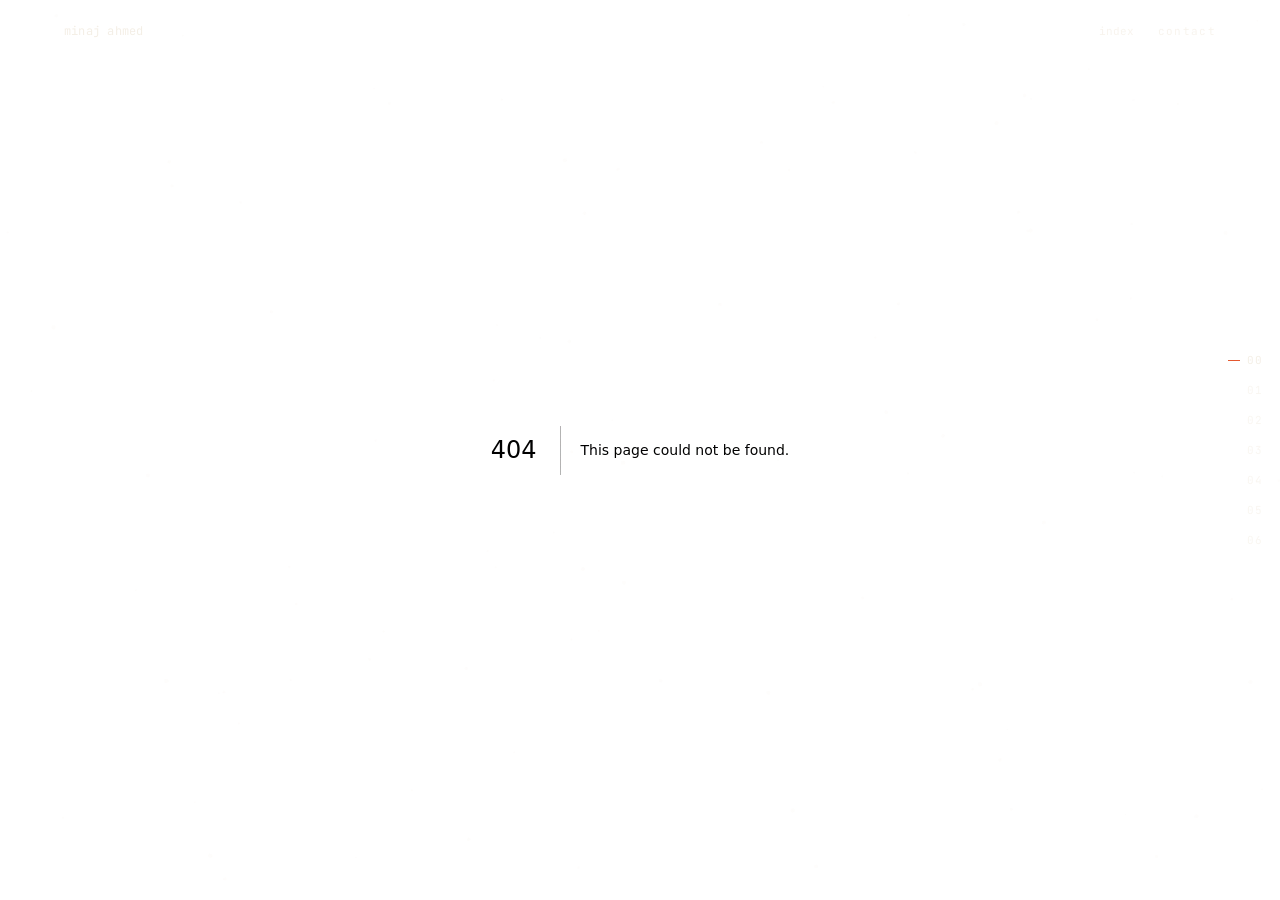
==== commit f86cb703: "Deploy 2026-11-17 01:01" ====
--- a/404/index.html
+++ b/404/index.html
@@ -1 +1 @@
-<!DOCTYPE html><!--RRChDGyVUYW_oQ_8gh7vj--><html lang="en"><head><meta charSet="utf-8"/><meta name="viewport" content="width=device-width, initial-scale=1"/><link rel="stylesheet" href="/_next/static/css/7d227323499acd7b.css" data-precedence="next"/><link rel="preload" as="script" fetchPriority="low" href="/_next/static/chunks/webpack-2bc309fe597aff29.js"/><script src="/_next/static/chunks/4bd1b696-c023c6e3521b1417.js" async=""></script><script src="/_next/static/chunks/255-0e5ac6cd71b0e266.js" async=""></script><script src="/_next/static/chunks/main-app-1ef819b8450698eb.js" async=""></script><script src="/_next/static/chunks/c15bf2b0-23b96f27db3d4449.js" async=""></script><script src="/_next/static/chunks/674-6855b64ee899c7fb.js" async=""></script><script src="/_next/static/chunks/691-0249259bc89ee225.js" async=""></script><script src="/_next/static/chunks/app/layout-f725e5b2596d6ec7.js" async=""></script><meta name="robots" content="noindex"/><link rel="preload" href="/fonts/InstrumentSerif-Regular.woff2" as="font" type="font/woff2" crossorigin=""/><link rel="preload" href="/fonts/InstrumentSerif-Italic.woff2" as="font" type="font/woff2" crossorigin=""/><link rel="preload" href="/assets/portrait/hero-960.jpg" as="image" type="image/jpeg"/><title>404: This page could not be found.</title><meta name="theme-color" content="#070708"/><meta name="color-scheme" content="dark"/><title>Minaj Ahmed — Computer Science Student, Assam</title><meta name="description" content="Minaj Ahmed is a second-year B.Tech CSE student at Dhemaji Engineering College (ASTU), Assam, building strong foundations in data structures, algorithms and C++."/><meta name="application-name" content="From Ember to Chrome"/><link rel="author" href="https://minajahmednxlv78-hue.github.io/"/><meta name="author" content="Minaj Ahmed"/><meta name="keywords" content="Minaj Ahmed,Minhaj Ahmed,computer science student,Assam,Dhemaji Engineering College,ASTU,C++,data structures,algorithms,portfolio"/><meta name="creator" content="Minaj Ahmed"/><meta name="publisher" content="Minaj Ahmed"/><meta name="robots" content="index, follow"/><meta name="category" content="portfolio"/><link rel="canonical" href="https://minajahmednxlv78-hue.github.io/"/><meta property="og:title" content="Minaj Ahmed — Computer Science Student, Assam"/><meta property="og:description" content="Minaj Ahmed is a second-year B.Tech CSE student at Dhemaji Engineering College (ASTU), Assam, building strong foundations in data structures, algorithms and C++."/><meta property="og:url" content="https://minajahmednxlv78-hue.github.io/"/><meta property="og:site_name" content="Minaj Ahmed"/><meta property="og:locale" content="en_IN"/><meta property="og:image" content="https://minajahmednxlv78-hue.github.io/assets/og.jpg"/><meta property="og:image:width" content="1200"/><meta property="og:image:height" content="630"/><meta property="og:image:alt" content="Minaj Ahmed — from ember to chrome. A halftone portrait and the title in bone type on ink."/><meta property="og:type" content="website"/><meta name="twitter:card" content="summary_large_image"/><meta name="twitter:title" content="Minaj Ahmed — Computer Science Student, Assam"/><meta name="twitter:description" content="Minaj Ahmed is a second-year B.Tech CSE student at Dhemaji Engineering College (ASTU), Assam, building strong foundations in data structures, algorithms and C++."/><meta name="twitter:image" content="https://minajahmednxlv78-hue.github.io/assets/og.jpg"/><link rel="icon" href="/icon.svg?3699fe53bb4ca158" type="image/svg+xml" sizes="any"/><script>try{var m=localStorage.getItem('ember-to-chrome-motion');var r=window.matchMedia('(prefers-reduced-motion: reduce)').matches;document.documentElement.dataset.motion=(m==='off'||(!m&&r))?'off':'on';if(sessionStorage.getItem('ember-to-chrome-visited')==='1'){document.documentElement.dataset.visited='true'}}catch(e){}</script><noscript><style>.preloader{display:none}.signal-portrait::before{opacity:0!important}</style></noscript><script type="application/ld+json">{"@context":"https://schema.org","@type":"Person","name":"Minaj Ahmed","alternateName":"Minhaj Ahmed","jobTitle":"Computer Science Engineering Student","description":"Second-year Computer Science student in Assam building strong foundations in data structures, algorithms and object-oriented programming.","email":"mailto:minajahmednxlv78@gmail.com","url":"https://minajahmednxlv78-hue.github.io/","affiliation":{"@type":"CollegeOrUniversity","name":"Dhemaji Engineering College (ASTU)"},"address":{"@type":"PostalAddress","addressLocality":"Golaghat","addressRegion":"Assam","addressCountry":"IN"},"sameAs":["https://github.com/minajahmednxlv78-hue","https://www.linkedin.com/in/minhaj-ahmed-7282b8321","https://www.instagram.com/_min_haj_08"],"knowsAbout":["Data Structures","Algorithms","Object-Oriented Programming","C","C++","Python","Git","GitHub"]}</script><script src="/_next/static/chunks/polyfills-42372ed130431b0a.js" noModule=""></script></head><body><div hidden=""><!--$--><!--/$--></div><div class="preloader " aria-hidden="true"><canvas class="preloader__canvas"></canvas><span class="preloader__counter">000</span><span class="preloader__word">from ember to chrome</span></div><div class="grain" aria-hidden="true"></div><canvas class="dot-field" aria-hidden="true"></canvas><canvas class="wipe" aria-hidden="true"></canvas><div class="site" id="site"><a class="skip-link" href="#main">Skip to content</a><header class="topbar " aria-label="Site header"><div class="topbar__inner"><a class="topbar__name" href="#overture" aria-label="Minaj Ahmed, back to top">minaj ahmed</a><nav class="topbar__right" aria-label="Primary"><button type="button" class="topbar__link" aria-haspopup="dialog" aria-expanded="false" aria-controls="index-overlay">index</button><a class="topbar__link" href="#horizon">contact</a></nav></div></header><nav class="rail" aria-label="Chapter navigation"><a class="rail__link is-active" href="#overture" aria-current="location" aria-label="Chapter 00, Overture">00</a><a class="rail__link " href="#origin" aria-label="Chapter 01, Origin">01</a><a class="rail__link " href="#spark" aria-label="Chapter 02, Spark">02</a><a class="rail__link " href="#craft" aria-label="Chapter 03, Craft">03</a><a class="rail__link " href="#work" aria-label="Chapter 04, Work">04</a><a class="rail__link " href="#horizon" aria-label="Chapter 05, Horizon">05</a><a class="rail__link " href="#colophon" aria-label="Chapter 06, Colophon">06</a></nav><div style="font-family:system-ui,&quot;Segoe UI&quot;,Roboto,Helvetica,Arial,sans-serif,&quot;Apple Color Emoji&quot;,&quot;Segoe UI Emoji&quot;;height:100vh;text-align:center;display:flex;flex-direction:column;align-items:center;justify-content:center"><div><style>body{color:#000;background:#fff;margin:0}.next-error-h1{border-right:1px solid rgba(0,0,0,.3)}@media (prefers-color-scheme:dark){body{color:#fff;background:#000}.next-error-h1{border-right:1px solid rgba(255,255,255,.3)}}</style><h1 class="next-error-h1" style="display:inline-block;margin:0 20px 0 0;padding:0 23px 0 0;font-size:24px;font-weight:500;vertical-align:top;line-height:49px">404</h1><div style="display:inline-block"><h2 style="font-size:14px;font-weight:400;line-height:49px;margin:0">This page could not be found.</h2></div></div></div><!--$--><!--/$--></div><div id="index-overlay" class="index-overlay " role="dialog" aria-modal="true" aria-labelledby="index-title" aria-hidden="true"><div class="index-overlay__bar"><span id="index-title">index</span><button type="button" class="index-overlay__close" aria-label="Close index">close <span aria-hidden="true">×</span></button></div><div class="index-overlay__body"><div class="index-overlay__inner"><div class="index-overlay__list"><a class="index-row" href="#overture"><span class="index-row__num">00</span><span class="index-row__title">Overture</span><span class="index-row__image"><img src="/assets/portrait/hero-540.jpg" alt="" loading="lazy"/></span><span class="index-row__arrow" aria-hidden="true">→</span></a><a class="index-row" href="#origin"><span class="index-row__num">01</span><span class="index-row__title">Origin</span><span class="index-row__image"><img src="/assets/temple/origin-720.jpg" alt="" loading="lazy"/></span><span class="index-row__arrow" aria-hidden="true">→</span></a><a class="index-row" href="#spark"><span class="index-row__num">02</span><span class="index-row__title">Spark</span><span class="index-row__image"><img src="/assets/work/calculator-720.jpg" alt="" loading="lazy"/></span><span class="index-row__arrow" aria-hidden="true">→</span></a><a class="index-row" href="#craft"><span class="index-row__num">03</span><span class="index-row__title">Craft</span><span class="index-row__image"><img src="/star-mark.svg" alt="" loading="lazy"/></span><span class="index-row__arrow" aria-hidden="true">→</span></a><a class="index-row" href="#work"><span class="index-row__num">04</span><span class="index-row__title">Work</span><span class="index-row__image"><img src="/assets/work/portfolio-desktop-720.jpg" alt="" loading="lazy"/></span><span class="index-row__arrow" aria-hidden="true">→</span></a><a class="index-row" href="#horizon"><span class="index-row__num">05</span><span class="index-row__title">Horizon</span><span class="index-row__image"><img src="/assets/landscape/assam-1208.jpg" alt="" loading="lazy"/></span><span class="index-row__arrow" aria-hidden="true">→</span></a><a class="index-row" href="#colophon"><span class="index-row__num">06</span><span class="index-row__title">Colophon</span><span class="index-row__image"><img src="/assets/portrait/alt-540.jpg" alt="" loading="lazy"/></span><span class="index-row__arrow" aria-hidden="true">→</span></a></div><div class="index-overlay__foot"><span>email is preferred · minajahmednxlv78@gmail.com</span><span><a href="https://github.com/minajahmednxlv78-hue" target="_blank" rel="noopener noreferrer">github</a> · <a href="https://www.linkedin.com/in/minhaj-ahmed-7282b8321" target="_blank" rel="noopener noreferrer">linkedin</a> · <a href="https://www.instagram.com/_min_haj_08" target="_blank" rel="noopener noreferrer">instagram</a></span></div></div></div></div><script src="/_next/static/chunks/webpack-2bc309fe597aff29.js" id="_R_" async=""></script><script>(self.__next_f=self.__next_f||[]).push([0])</script><script>self.__next_f.push([1,"1:\"$Sreact.fragment\"\n2:I[3989,[\"592\",\"static/chunks/c15bf2b0-23b96f27db3d4449.js\",\"674\",\"static/chunks/674-6855b64ee899c7fb.js\",\"691\",\"static/chunks/691-0249259bc89ee225.js\",\"177\",\"static/chunks/app/layout-f725e5b2596d6ec7.js\"],\"default\"]\n3:I[9766,[],\"\"]\n4:I[8924,[],\"\"]\n5:I[4431,[],\"OutletBoundary\"]\n7:I[5278,[],\"AsyncMetadataOutlet\"]\n9:I[4431,[],\"ViewportBoundary\"]\nb:I[4431,[],\"MetadataBoundary\"]\nc:\"$Sreact.suspense\"\ne:I[7150,[],\"\"]\n:HL[\"/_next/static/css/7d227323499acd7b.css\",\"style\"]\n"])</script><script>self.__next_f.push([1,"0:{\"P\":null,\"b\":\"RRChDGyVUYW-oQ_8gh7vj\",\"p\":\"\",\"c\":[\"\",\"_not-found\",\"\"],\"i\":false,\"f\":[[[\"\",{\"children\":[\"/_not-found\",{\"children\":[\"__PAGE__\",{}]}]},\"$undefined\",\"$undefined\",true],[\"\",[\"$\",\"$1\",\"c\",{\"children\":[[[\"$\",\"link\",\"0\",{\"rel\":\"stylesheet\",\"href\":\"/_next/static/css/7d227323499acd7b.css\",\"precedence\":\"next\",\"crossOrigin\":\"$undefined\",\"nonce\":\"$undefined\"}]],[\"$\",\"html\",null,{\"lang\":\"en\",\"children\":[[\"$\",\"head\",null,{\"children\":[[\"$\",\"link\",null,{\"rel\":\"preload\",\"href\":\"/fonts/InstrumentSerif-Regular.woff2\",\"as\":\"font\",\"type\":\"font/woff2\",\"crossOrigin\":\"\"}],[\"$\",\"link\",null,{\"rel\":\"preload\",\"href\":\"/fonts/InstrumentSerif-Italic.woff2\",\"as\":\"font\",\"type\":\"font/woff2\",\"crossOrigin\":\"\"}],[\"$\",\"link\",null,{\"rel\":\"preload\",\"href\":\"/assets/portrait/hero-960.jpg\",\"as\":\"image\",\"type\":\"image/jpeg\"}],[\"$\",\"script\",null,{\"dangerouslySetInnerHTML\":{\"__html\":\"try{var m=localStorage.getItem('ember-to-chrome-motion');var r=window.matchMedia('(prefers-reduced-motion: reduce)').matches;document.documentElement.dataset.motion=(m==='off'||(!m\u0026\u0026r))?'off':'on';if(sessionStorage.getItem('ember-to-chrome-visited')==='1'){document.documentElement.dataset.visited='true'}}catch(e){}\"}}],[\"$\",\"noscript\",null,{\"children\":[\"$\",\"style\",null,{\"dangerouslySetInnerHTML\":{\"__html\":\".preloader{display:none}.signal-portrait::before{opacity:0!important}\"}}]}],[\"$\",\"script\",null,{\"type\":\"application/ld+json\",\"dangerouslySetInnerHTML\":{\"__html\":\"{\\\"@context\\\":\\\"https://schema.org\\\",\\\"@type\\\":\\\"Person\\\",\\\"name\\\":\\\"Minaj Ahmed\\\",\\\"alternateName\\\":\\\"Minhaj Ahmed\\\",\\\"jobTitle\\\":\\\"Computer Science Engineering Student\\\",\\\"description\\\":\\\"Second-year Computer Science student in Assam building strong foundations in data structures, algorithms and object-oriented programming.\\\",\\\"email\\\":\\\"mailto:minajahmednxlv78@gmail.com\\\",\\\"url\\\":\\\"https://minajahmednxlv78-hue.github.io/\\\",\\\"affiliation\\\":{\\\"@type\\\":\\\"CollegeOrUniversity\\\",\\\"name\\\":\\\"Dhemaji Engineering College (ASTU)\\\"},\\\"address\\\":{\\\"@type\\\":\\\"PostalAddress\\\",\\\"addressLocality\\\":\\\"Golaghat\\\",\\\"addressRegion\\\":\\\"Assam\\\",\\\"addressCountry\\\":\\\"IN\\\"},\\\"sameAs\\\":[\\\"https://github.com/minajahmednxlv78-hue\\\",\\\"https://www.linkedin.com/in/minhaj-ahmed-7282b8321\\\",\\\"https://www.instagram.com/_min_haj_08\\\"],\\\"knowsAbout\\\":[\\\"Data Structures\\\",\\\"Algorithms\\\",\\\"Object-Oriented Programming\\\",\\\"C\\\",\\\"C++\\\",\\\"Python\\\",\\\"Git\\\",\\\"GitHub\\\"]}\"}}]]}],[\"$\",\"body\",null,{\"children\":[\"$\",\"$L2\",null,{\"children\":[\"$\",\"$L3\",null,{\"parallelRouterKey\":\"children\",\"error\":\"$undefined\",\"errorStyles\":\"$undefined\",\"errorScripts\":\"$undefined\",\"template\":[\"$\",\"$L4\",null,{}],\"templateStyles\":\"$undefined\",\"templateScripts\":\"$undefined\",\"notFound\":\"$undefined\",\"forbidden\":\"$undefined\",\"unauthorized\":\"$undefined\"}]}]}]]}]]}],{\"children\":[\"/_not-found\",[\"$\",\"$1\",\"c\",{\"children\":[null,[\"$\",\"$L3\",null,{\"parallelRouterKey\":\"children\",\"error\":\"$undefined\",\"errorStyles\":\"$undefined\",\"errorScripts\":\"$undefined\",\"template\":[\"$\",\"$L4\",null,{}],\"templateStyles\":\"$undefined\",\"templateScripts\":\"$undefined\",\"notFound\":\"$undefined\",\"forbidden\":\"$undefined\",\"unauthorized\":\"$undefined\"}]]}],{\"children\":[\"__PAGE__\",[\"$\",\"$1\",\"c\",{\"children\":[[[\"$\",\"title\",null,{\"children\":\"404: This page could not be found.\"}],[\"$\",\"div\",null,{\"style\":{\"fontFamily\":\"system-ui,\\\"Segoe UI\\\",Roboto,Helvetica,Arial,sans-serif,\\\"Apple Color Emoji\\\",\\\"Segoe UI Emoji\\\"\",\"height\":\"100vh\",\"textAlign\":\"center\",\"display\":\"flex\",\"flexDirection\":\"column\",\"alignItems\":\"center\",\"justifyContent\":\"center\"},\"children\":[\"$\",\"div\",null,{\"children\":[[\"$\",\"style\",null,{\"dangerouslySetInnerHTML\":{\"__html\":\"body{color:#000;background:#fff;margin:0}.next-error-h1{border-right:1px solid rgba(0,0,0,.3)}@media (prefers-color-scheme:dark){body{color:#fff;background:#000}.next-error-h1{border-right:1px solid rgba(255,255,255,.3)}}\"}}],[\"$\",\"h1\",null,{\"className\":\"next-error-h1\",\"style\":{\"display\":\"inline-block\",\"margin\":\"0 20px 0 0\",\"padding\":\"0 23px 0 0\",\"fontSize\":24,\"fontWeight\":500,\"verticalAlign\":\"top\",\"lineHeight\":\"49px\"},\"children\":404}],[\"$\",\"div\",null,{\"style\":{\"display\":\"inline-block\"},\"children\":[\"$\",\"h2\",null,{\"style\":{\"fontSize\":14,\"fontWeight\":400,\"lineHeight\":\"49px\",\"margin\":0},\"children\":\"This page could not be found.\"}]}]]}]}]],null,[\"$\",\"$L5\",null,{\"children\":[\"$L6\",[\"$\",\"$L7\",null,{\"promise\":\"$@8\"}]]}]]}],{},null,false]},null,false]},null,false],[\"$\",\"$1\",\"h\",{\"children\":[[\"$\",\"meta\",null,{\"name\":\"robots\",\"content\":\"noindex\"}],[[\"$\",\"$L9\",null,{\"children\":\"$La\"}],null],[\"$\",\"$Lb\",null,{\"children\":[\"$\",\"div\",null,{\"hidden\":true,\"children\":[\"$\",\"$c\",null,{\"fallback\":null,\"children\":\"$Ld\"}]}]}]]}],false]],\"m\":\"$undefined\",\"G\":[\"$e\",[]],\"s\":false,\"S\":true}\n"])</script><script>self.__next_f.push([1,"a:[[\"$\",\"meta\",\"0\",{\"charSet\":\"utf-8\"}],[\"$\",\"meta\",\"1\",{\"name\":\"viewport\",\"content\":\"width=device-width, initial-scale=1\"}],[\"$\",\"meta\",\"2\",{\"name\":\"theme-color\",\"content\":\"#070708\"}],[\"$\",\"meta\",\"3\",{\"name\":\"color-scheme\",\"content\":\"dark\"}]]\n6:null\n"])</script><script>self.__next_f.push([1,"f:I[622,[],\"IconMark\"]\n"])</script><script>self.__next_f.push([1,"8:{\"metadata\":[[\"$\",\"title\",\"0\",{\"children\":\"Minaj Ahmed — Computer Science Student, Assam\"}],[\"$\",\"meta\",\"1\",{\"name\":\"description\",\"content\":\"Minaj Ahmed is a second-year B.Tech CSE student at Dhemaji Engineering College (ASTU), Assam, building strong foundations in data structures, algorithms and C++.\"}],[\"$\",\"meta\",\"2\",{\"name\":\"application-name\",\"content\":\"From Ember to Chrome\"}],[\"$\",\"link\",\"3\",{\"rel\":\"author\",\"href\":\"https://minajahmednxlv78-hue.github.io/\"}],[\"$\",\"meta\",\"4\",{\"name\":\"author\",\"content\":\"Minaj Ahmed\"}],[\"$\",\"meta\",\"5\",{\"name\":\"keywords\",\"content\":\"Minaj Ahmed,Minhaj Ahmed,computer science student,Assam,Dhemaji Engineering College,ASTU,C++,data structures,algorithms,portfolio\"}],[\"$\",\"meta\",\"6\",{\"name\":\"creator\",\"content\":\"Minaj Ahmed\"}],[\"$\",\"meta\",\"7\",{\"name\":\"publisher\",\"content\":\"Minaj Ahmed\"}],[\"$\",\"meta\",\"8\",{\"name\":\"robots\",\"content\":\"index, follow\"}],[\"$\",\"meta\",\"9\",{\"name\":\"category\",\"content\":\"portfolio\"}],[\"$\",\"link\",\"10\",{\"rel\":\"canonical\",\"href\":\"https://minajahmednxlv78-hue.github.io/\"}],[\"$\",\"meta\",\"11\",{\"property\":\"og:title\",\"content\":\"Minaj Ahmed — Computer Science Student, Assam\"}],[\"$\",\"meta\",\"12\",{\"property\":\"og:description\",\"content\":\"Minaj Ahmed is a second-year B.Tech CSE student at Dhemaji Engineering College (ASTU), Assam, building strong foundations in data structures, algorithms and C++.\"}],[\"$\",\"meta\",\"13\",{\"property\":\"og:url\",\"content\":\"https://minajahmednxlv78-hue.github.io/\"}],[\"$\",\"meta\",\"14\",{\"property\":\"og:site_name\",\"content\":\"Minaj Ahmed\"}],[\"$\",\"meta\",\"15\",{\"property\":\"og:locale\",\"content\":\"en_IN\"}],[\"$\",\"meta\",\"16\",{\"property\":\"og:image\",\"content\":\"https://minajahmednxlv78-hue.github.io/assets/og.jpg\"}],[\"$\",\"meta\",\"17\",{\"property\":\"og:image:width\",\"content\":\"1200\"}],[\"$\",\"meta\",\"18\",{\"property\":\"og:image:height\",\"content\":\"630\"}],[\"$\",\"meta\",\"19\",{\"property\":\"og:image:alt\",\"content\":\"Minaj Ahmed — from ember to chrome. A halftone portrait and the title in bone type on ink.\"}],[\"$\",\"meta\",\"20\",{\"property\":\"og:type\",\"content\":\"website\"}],[\"$\",\"meta\",\"21\",{\"name\":\"twitter:card\",\"content\":\"summary_large_image\"}],[\"$\",\"meta\",\"22\",{\"name\":\"twitter:title\",\"content\":\"Minaj Ahmed — Computer Science Student, Assam\"}],[\"$\",\"meta\",\"23\",{\"name\":\"twitter:description\",\"content\":\"Minaj Ahmed is a second-year B.Tech CSE student at Dhemaji Engineering College (ASTU), Assam, building strong foundations in data structures, algorithms and C++.\"}],[\"$\",\"meta\",\"24\",{\"name\":\"twitter:image\",\"content\":\"https://minajahmednxlv78-hue.github.io/assets/og.jpg\"}],[\"$\",\"link\",\"25\",{\"rel\":\"icon\",\"href\":\"/icon.svg?3699fe53bb4ca158\",\"type\":\"image/svg+xml\",\"sizes\":\"any\"}],[\"$\",\"$Lf\",\"26\",{}]],\"error\":null,\"digest\":\"$undefined\"}\n"])</script><script>self.__next_f.push([1,"d:\"$8:metadata\"\n"])</script></body></html>+<!DOCTYPE html><!--oacx_sVXirm_6LJpntjsz--><html lang="en"><head><meta charSet="utf-8"/><meta name="viewport" content="width=device-width, initial-scale=1"/><link rel="stylesheet" href="/_next/static/css/016a61f3962c7ec2.css" data-precedence="next"/><link rel="preload" as="script" fetchPriority="low" href="/_next/static/chunks/webpack-2bc309fe597aff29.js"/><script src="/_next/static/chunks/4bd1b696-c023c6e3521b1417.js" async=""></script><script src="/_next/static/chunks/255-0e5ac6cd71b0e266.js" async=""></script><script src="/_next/static/chunks/main-app-1ef819b8450698eb.js" async=""></script><script src="/_next/static/chunks/c15bf2b0-23b96f27db3d4449.js" async=""></script><script src="/_next/static/chunks/674-6855b64ee899c7fb.js" async=""></script><script src="/_next/static/chunks/691-0249259bc89ee225.js" async=""></script><script src="/_next/static/chunks/app/layout-f725e5b2596d6ec7.js" async=""></script><meta name="robots" content="noindex"/><link rel="preload" href="/fonts/InstrumentSerif-Regular.woff2" as="font" type="font/woff2" crossorigin=""/><link rel="preload" href="/fonts/InstrumentSerif-Italic.woff2" as="font" type="font/woff2" crossorigin=""/><link rel="preload" href="/assets/portrait/hero-960.jpg" as="image" type="image/jpeg"/><title>404: This page could not be found.</title><meta name="theme-color" content="#070708"/><meta name="color-scheme" content="dark"/><title>Minaj Ahmed — Computer Science Student, Assam</title><meta name="description" content="Minaj Ahmed is a second-year B.Tech CSE student at Dhemaji Engineering College (ASTU), Assam, building strong foundations in data structures, algorithms and C++."/><meta name="application-name" content="From Ember to Chrome"/><link rel="author" href="https://minajahmednxlv78-hue.github.io/"/><meta name="author" content="Minaj Ahmed"/><meta name="keywords" content="Minaj Ahmed,Minhaj Ahmed,computer science student,Assam,Dhemaji Engineering College,ASTU,C++,data structures,algorithms,portfolio"/><meta name="creator" content="Minaj Ahmed"/><meta name="publisher" content="Minaj Ahmed"/><meta name="robots" content="index, follow"/><meta name="category" content="portfolio"/><link rel="canonical" href="https://minajahmednxlv78-hue.github.io/"/><meta property="og:title" content="Minaj Ahmed — Computer Science Student, Assam"/><meta property="og:description" content="Minaj Ahmed is a second-year B.Tech CSE student at Dhemaji Engineering College (ASTU), Assam, building strong foundations in data structures, algorithms and C++."/><meta property="og:url" content="https://minajahmednxlv78-hue.github.io/"/><meta property="og:site_name" content="Minaj Ahmed"/><meta property="og:locale" content="en_IN"/><meta property="og:image" content="https://minajahmednxlv78-hue.github.io/assets/og.jpg"/><meta property="og:image:width" content="1200"/><meta property="og:image:height" content="630"/><meta property="og:image:alt" content="Minaj Ahmed — from ember to chrome. A halftone portrait and the title in bone type on ink."/><meta property="og:type" content="website"/><meta name="twitter:card" content="summary_large_image"/><meta name="twitter:title" content="Minaj Ahmed — Computer Science Student, Assam"/><meta name="twitter:description" content="Minaj Ahmed is a second-year B.Tech CSE student at Dhemaji Engineering College (ASTU), Assam, building strong foundations in data structures, algorithms and C++."/><meta name="twitter:image" content="https://minajahmednxlv78-hue.github.io/assets/og.jpg"/><link rel="icon" href="/icon.svg?3699fe53bb4ca158" type="image/svg+xml" sizes="any"/><script>try{var m=localStorage.getItem('ember-to-chrome-motion');var r=window.matchMedia('(prefers-reduced-motion: reduce)').matches;document.documentElement.dataset.motion=(m==='off'||(!m&&r))?'off':'on';if(sessionStorage.getItem('ember-to-chrome-visited')==='1'){document.documentElement.dataset.visited='true'}}catch(e){}</script><noscript><style>.preloader{display:none}.signal-portrait::before{opacity:0!important}</style></noscript><script type="application/ld+json">{"@context":"https://schema.org","@type":"Person","name":"Minaj Ahmed","alternateName":"Minhaj Ahmed","jobTitle":"Computer Science Engineering Student","description":"Second-year Computer Science student in Assam building strong foundations in data structures, algorithms and object-oriented programming.","email":"mailto:minajahmednxlv78@gmail.com","url":"https://minajahmednxlv78-hue.github.io/","affiliation":{"@type":"CollegeOrUniversity","name":"Dhemaji Engineering College (ASTU)"},"address":{"@type":"PostalAddress","addressLocality":"Golaghat","addressRegion":"Assam","addressCountry":"IN"},"sameAs":["https://github.com/minajahmednxlv78-hue","https://www.linkedin.com/in/minhaj-ahmed-7282b8321","https://www.instagram.com/_min_haj_08"],"knowsAbout":["Data Structures","Algorithms","Object-Oriented Programming","C","C++","Python","Git","GitHub"]}</script><script src="/_next/static/chunks/polyfills-42372ed130431b0a.js" noModule=""></script></head><body><div hidden=""><!--$--><!--/$--></div><div class="preloader " aria-hidden="true"><canvas class="preloader__canvas"></canvas><span class="preloader__counter">000</span><span class="preloader__word">from ember to chrome</span></div><div class="grain" aria-hidden="true"></div><canvas class="dot-field" aria-hidden="true"></canvas><canvas class="wipe" aria-hidden="true"></canvas><div class="site" id="site"><a class="skip-link" href="#main">Skip to content</a><header class="topbar " aria-label="Site header"><div class="topbar__inner"><a class="topbar__name" href="#overture" aria-label="Minaj Ahmed, back to top">minaj ahmed</a><nav class="topbar__right" aria-label="Primary"><button type="button" class="topbar__link" aria-haspopup="dialog" aria-expanded="false" aria-controls="index-overlay">index</button><a class="topbar__link" href="#horizon">contact</a></nav></div></header><nav class="rail" aria-label="Chapter navigation"><a class="rail__link is-active" href="#overture" aria-current="location" aria-label="Chapter 00, Overture">00</a><a class="rail__link " href="#origin" aria-label="Chapter 01, Origin">01</a><a class="rail__link " href="#spark" aria-label="Chapter 02, Spark">02</a><a class="rail__link " href="#craft" aria-label="Chapter 03, Craft">03</a><a class="rail__link " href="#work" aria-label="Chapter 04, Work">04</a><a class="rail__link " href="#horizon" aria-label="Chapter 05, Horizon">05</a><a class="rail__link " href="#colophon" aria-label="Chapter 06, Colophon">06</a></nav><div style="font-family:system-ui,&quot;Segoe UI&quot;,Roboto,Helvetica,Arial,sans-serif,&quot;Apple Color Emoji&quot;,&quot;Segoe UI Emoji&quot;;height:100vh;text-align:center;display:flex;flex-direction:column;align-items:center;justify-content:center"><div><style>body{color:#000;background:#fff;margin:0}.next-error-h1{border-right:1px solid rgba(0,0,0,.3)}@media (prefers-color-scheme:dark){body{color:#fff;background:#000}.next-error-h1{border-right:1px solid rgba(255,255,255,.3)}}</style><h1 class="next-error-h1" style="display:inline-block;margin:0 20px 0 0;padding:0 23px 0 0;font-size:24px;font-weight:500;vertical-align:top;line-height:49px">404</h1><div style="display:inline-block"><h2 style="font-size:14px;font-weight:400;line-height:49px;margin:0">This page could not be found.</h2></div></div></div><!--$--><!--/$--></div><div id="index-overlay" class="index-overlay " role="dialog" aria-modal="true" aria-labelledby="index-title" aria-hidden="true"><div class="index-overlay__bar"><span id="index-title">index</span><button type="button" class="index-overlay__close" aria-label="Close index">close <span aria-hidden="true">×</span></button></div><div class="index-overlay__body"><div class="index-overlay__inner"><div class="index-overlay__list"><a class="index-row" href="#overture"><span class="index-row__num">00</span><span class="index-row__title">Overture</span><span class="index-row__image"><img src="/assets/portrait/hero-540.jpg" alt="" loading="lazy"/></span><span class="index-row__arrow" aria-hidden="true">→</span></a><a class="index-row" href="#origin"><span class="index-row__num">01</span><span class="index-row__title">Origin</span><span class="index-row__image"><img src="/assets/temple/origin-720.jpg" alt="" loading="lazy"/></span><span class="index-row__arrow" aria-hidden="true">→</span></a><a class="index-row" href="#spark"><span class="index-row__num">02</span><span class="index-row__title">Spark</span><span class="index-row__image"><img src="/assets/work/calculator-720.jpg" alt="" loading="lazy"/></span><span class="index-row__arrow" aria-hidden="true">→</span></a><a class="index-row" href="#craft"><span class="index-row__num">03</span><span class="index-row__title">Craft</span><span class="index-row__image"><img src="/star-mark.svg" alt="" loading="lazy"/></span><span class="index-row__arrow" aria-hidden="true">→</span></a><a class="index-row" href="#work"><span class="index-row__num">04</span><span class="index-row__title">Work</span><span class="index-row__image"><img src="/assets/work/portfolio-desktop-720.jpg" alt="" loading="lazy"/></span><span class="index-row__arrow" aria-hidden="true">→</span></a><a class="index-row" href="#horizon"><span class="index-row__num">05</span><span class="index-row__title">Horizon</span><span class="index-row__image"><img src="/assets/landscape/assam-1208.jpg" alt="" loading="lazy"/></span><span class="index-row__arrow" aria-hidden="true">→</span></a><a class="index-row" href="#colophon"><span class="index-row__num">06</span><span class="index-row__title">Colophon</span><span class="index-row__image"><img src="/assets/portrait/alt-540.jpg" alt="" loading="lazy"/></span><span class="index-row__arrow" aria-hidden="true">→</span></a></div><div class="index-overlay__foot"><span>email is preferred · minajahmednxlv78@gmail.com</span><span><a href="https://github.com/minajahmednxlv78-hue" target="_blank" rel="noopener noreferrer">github</a> · <a href="https://www.linkedin.com/in/minhaj-ahmed-7282b8321" target="_blank" rel="noopener noreferrer">linkedin</a> · <a href="https://www.instagram.com/_min_haj_08" target="_blank" rel="noopener noreferrer">instagram</a></span></div></div></div></div><script src="/_next/static/chunks/webpack-2bc309fe597aff29.js" id="_R_" async=""></script><script>(self.__next_f=self.__next_f||[]).push([0])</script><script>self.__next_f.push([1,"1:\"$Sreact.fragment\"\n2:I[3989,[\"592\",\"static/chunks/c15bf2b0-23b96f27db3d4449.js\",\"674\",\"static/chunks/674-6855b64ee899c7fb.js\",\"691\",\"static/chunks/691-0249259bc89ee225.js\",\"177\",\"static/chunks/app/layout-f725e5b2596d6ec7.js\"],\"default\"]\n3:I[9766,[],\"\"]\n4:I[8924,[],\"\"]\n5:I[4431,[],\"OutletBoundary\"]\n7:I[5278,[],\"AsyncMetadataOutlet\"]\n9:I[4431,[],\"ViewportBoundary\"]\nb:I[4431,[],\"MetadataBoundary\"]\nc:\"$Sreact.suspense\"\ne:I[7150,[],\"\"]\n:HL[\"/_next/static/css/016a61f3962c7ec2.css\",\"style\"]\n"])</script><script>self.__next_f.push([1,"0:{\"P\":null,\"b\":\"oacx_sVXirm-6LJpntjsz\",\"p\":\"\",\"c\":[\"\",\"_not-found\",\"\"],\"i\":false,\"f\":[[[\"\",{\"children\":[\"/_not-found\",{\"children\":[\"__PAGE__\",{}]}]},\"$undefined\",\"$undefined\",true],[\"\",[\"$\",\"$1\",\"c\",{\"children\":[[[\"$\",\"link\",\"0\",{\"rel\":\"stylesheet\",\"href\":\"/_next/static/css/016a61f3962c7ec2.css\",\"precedence\":\"next\",\"crossOrigin\":\"$undefined\",\"nonce\":\"$undefined\"}]],[\"$\",\"html\",null,{\"lang\":\"en\",\"children\":[[\"$\",\"head\",null,{\"children\":[[\"$\",\"link\",null,{\"rel\":\"preload\",\"href\":\"/fonts/InstrumentSerif-Regular.woff2\",\"as\":\"font\",\"type\":\"font/woff2\",\"crossOrigin\":\"\"}],[\"$\",\"link\",null,{\"rel\":\"preload\",\"href\":\"/fonts/InstrumentSerif-Italic.woff2\",\"as\":\"font\",\"type\":\"font/woff2\",\"crossOrigin\":\"\"}],[\"$\",\"link\",null,{\"rel\":\"preload\",\"href\":\"/assets/portrait/hero-960.jpg\",\"as\":\"image\",\"type\":\"image/jpeg\"}],[\"$\",\"script\",null,{\"dangerouslySetInnerHTML\":{\"__html\":\"try{var m=localStorage.getItem('ember-to-chrome-motion');var r=window.matchMedia('(prefers-reduced-motion: reduce)').matches;document.documentElement.dataset.motion=(m==='off'||(!m\u0026\u0026r))?'off':'on';if(sessionStorage.getItem('ember-to-chrome-visited')==='1'){document.documentElement.dataset.visited='true'}}catch(e){}\"}}],[\"$\",\"noscript\",null,{\"children\":[\"$\",\"style\",null,{\"dangerouslySetInnerHTML\":{\"__html\":\".preloader{display:none}.signal-portrait::before{opacity:0!important}\"}}]}],[\"$\",\"script\",null,{\"type\":\"application/ld+json\",\"dangerouslySetInnerHTML\":{\"__html\":\"{\\\"@context\\\":\\\"https://schema.org\\\",\\\"@type\\\":\\\"Person\\\",\\\"name\\\":\\\"Minaj Ahmed\\\",\\\"alternateName\\\":\\\"Minhaj Ahmed\\\",\\\"jobTitle\\\":\\\"Computer Science Engineering Student\\\",\\\"description\\\":\\\"Second-year Computer Science student in Assam building strong foundations in data structures, algorithms and object-oriented programming.\\\",\\\"email\\\":\\\"mailto:minajahmednxlv78@gmail.com\\\",\\\"url\\\":\\\"https://minajahmednxlv78-hue.github.io/\\\",\\\"affiliation\\\":{\\\"@type\\\":\\\"CollegeOrUniversity\\\",\\\"name\\\":\\\"Dhemaji Engineering College (ASTU)\\\"},\\\"address\\\":{\\\"@type\\\":\\\"PostalAddress\\\",\\\"addressLocality\\\":\\\"Golaghat\\\",\\\"addressRegion\\\":\\\"Assam\\\",\\\"addressCountry\\\":\\\"IN\\\"},\\\"sameAs\\\":[\\\"https://github.com/minajahmednxlv78-hue\\\",\\\"https://www.linkedin.com/in/minhaj-ahmed-7282b8321\\\",\\\"https://www.instagram.com/_min_haj_08\\\"],\\\"knowsAbout\\\":[\\\"Data Structures\\\",\\\"Algorithms\\\",\\\"Object-Oriented Programming\\\",\\\"C\\\",\\\"C++\\\",\\\"Python\\\",\\\"Git\\\",\\\"GitHub\\\"]}\"}}]]}],[\"$\",\"body\",null,{\"children\":[\"$\",\"$L2\",null,{\"children\":[\"$\",\"$L3\",null,{\"parallelRouterKey\":\"children\",\"error\":\"$undefined\",\"errorStyles\":\"$undefined\",\"errorScripts\":\"$undefined\",\"template\":[\"$\",\"$L4\",null,{}],\"templateStyles\":\"$undefined\",\"templateScripts\":\"$undefined\",\"notFound\":\"$undefined\",\"forbidden\":\"$undefined\",\"unauthorized\":\"$undefined\"}]}]}]]}]]}],{\"children\":[\"/_not-found\",[\"$\",\"$1\",\"c\",{\"children\":[null,[\"$\",\"$L3\",null,{\"parallelRouterKey\":\"children\",\"error\":\"$undefined\",\"errorStyles\":\"$undefined\",\"errorScripts\":\"$undefined\",\"template\":[\"$\",\"$L4\",null,{}],\"templateStyles\":\"$undefined\",\"templateScripts\":\"$undefined\",\"notFound\":\"$undefined\",\"forbidden\":\"$undefined\",\"unauthorized\":\"$undefined\"}]]}],{\"children\":[\"__PAGE__\",[\"$\",\"$1\",\"c\",{\"children\":[[[\"$\",\"title\",null,{\"children\":\"404: This page could not be found.\"}],[\"$\",\"div\",null,{\"style\":{\"fontFamily\":\"system-ui,\\\"Segoe UI\\\",Roboto,Helvetica,Arial,sans-serif,\\\"Apple Color Emoji\\\",\\\"Segoe UI Emoji\\\"\",\"height\":\"100vh\",\"textAlign\":\"center\",\"display\":\"flex\",\"flexDirection\":\"column\",\"alignItems\":\"center\",\"justifyContent\":\"center\"},\"children\":[\"$\",\"div\",null,{\"children\":[[\"$\",\"style\",null,{\"dangerouslySetInnerHTML\":{\"__html\":\"body{color:#000;background:#fff;margin:0}.next-error-h1{border-right:1px solid rgba(0,0,0,.3)}@media (prefers-color-scheme:dark){body{color:#fff;background:#000}.next-error-h1{border-right:1px solid rgba(255,255,255,.3)}}\"}}],[\"$\",\"h1\",null,{\"className\":\"next-error-h1\",\"style\":{\"display\":\"inline-block\",\"margin\":\"0 20px 0 0\",\"padding\":\"0 23px 0 0\",\"fontSize\":24,\"fontWeight\":500,\"verticalAlign\":\"top\",\"lineHeight\":\"49px\"},\"children\":404}],[\"$\",\"div\",null,{\"style\":{\"display\":\"inline-block\"},\"children\":[\"$\",\"h2\",null,{\"style\":{\"fontSize\":14,\"fontWeight\":400,\"lineHeight\":\"49px\",\"margin\":0},\"children\":\"This page could not be found.\"}]}]]}]}]],null,[\"$\",\"$L5\",null,{\"children\":[\"$L6\",[\"$\",\"$L7\",null,{\"promise\":\"$@8\"}]]}]]}],{},null,false]},null,false]},null,false],[\"$\",\"$1\",\"h\",{\"children\":[[\"$\",\"meta\",null,{\"name\":\"robots\",\"content\":\"noindex\"}],[[\"$\",\"$L9\",null,{\"children\":\"$La\"}],null],[\"$\",\"$Lb\",null,{\"children\":[\"$\",\"div\",null,{\"hidden\":true,\"children\":[\"$\",\"$c\",null,{\"fallback\":null,\"children\":\"$Ld\"}]}]}]]}],false]],\"m\":\"$undefined\",\"G\":[\"$e\",[]],\"s\":false,\"S\":true}\n"])</script><script>self.__next_f.push([1,"a:[[\"$\",\"meta\",\"0\",{\"charSet\":\"utf-8\"}],[\"$\",\"meta\",\"1\",{\"name\":\"viewport\",\"content\":\"width=device-width, initial-scale=1\"}],[\"$\",\"meta\",\"2\",{\"name\":\"theme-color\",\"content\":\"#070708\"}],[\"$\",\"meta\",\"3\",{\"name\":\"color-scheme\",\"content\":\"dark\"}]]\n6:null\n"])</script><script>self.__next_f.push([1,"f:I[622,[],\"IconMark\"]\n"])</script><script>self.__next_f.push([1,"8:{\"metadata\":[[\"$\",\"title\",\"0\",{\"children\":\"Minaj Ahmed — Computer Science Student, Assam\"}],[\"$\",\"meta\",\"1\",{\"name\":\"description\",\"content\":\"Minaj Ahmed is a second-year B.Tech CSE student at Dhemaji Engineering College (ASTU), Assam, building strong foundations in data structures, algorithms and C++.\"}],[\"$\",\"meta\",\"2\",{\"name\":\"application-name\",\"content\":\"From Ember to Chrome\"}],[\"$\",\"link\",\"3\",{\"rel\":\"author\",\"href\":\"https://minajahmednxlv78-hue.github.io/\"}],[\"$\",\"meta\",\"4\",{\"name\":\"author\",\"content\":\"Minaj Ahmed\"}],[\"$\",\"meta\",\"5\",{\"name\":\"keywords\",\"content\":\"Minaj Ahmed,Minhaj Ahmed,computer science student,Assam,Dhemaji Engineering College,ASTU,C++,data structures,algorithms,portfolio\"}],[\"$\",\"meta\",\"6\",{\"name\":\"creator\",\"content\":\"Minaj Ahmed\"}],[\"$\",\"meta\",\"7\",{\"name\":\"publisher\",\"content\":\"Minaj Ahmed\"}],[\"$\",\"meta\",\"8\",{\"name\":\"robots\",\"content\":\"index, follow\"}],[\"$\",\"meta\",\"9\",{\"name\":\"category\",\"content\":\"portfolio\"}],[\"$\",\"link\",\"10\",{\"rel\":\"canonical\",\"href\":\"https://minajahmednxlv78-hue.github.io/\"}],[\"$\",\"meta\",\"11\",{\"property\":\"og:title\",\"content\":\"Minaj Ahmed — Computer Science Student, Assam\"}],[\"$\",\"meta\",\"12\",{\"property\":\"og:description\",\"content\":\"Minaj Ahmed is a second-year B.Tech CSE student at Dhemaji Engineering College (ASTU), Assam, building strong foundations in data structures, algorithms and C++.\"}],[\"$\",\"meta\",\"13\",{\"property\":\"og:url\",\"content\":\"https://minajahmednxlv78-hue.github.io/\"}],[\"$\",\"meta\",\"14\",{\"property\":\"og:site_name\",\"content\":\"Minaj Ahmed\"}],[\"$\",\"meta\",\"15\",{\"property\":\"og:locale\",\"content\":\"en_IN\"}],[\"$\",\"meta\",\"16\",{\"property\":\"og:image\",\"content\":\"https://minajahmednxlv78-hue.github.io/assets/og.jpg\"}],[\"$\",\"meta\",\"17\",{\"property\":\"og:image:width\",\"content\":\"1200\"}],[\"$\",\"meta\",\"18\",{\"property\":\"og:image:height\",\"content\":\"630\"}],[\"$\",\"meta\",\"19\",{\"property\":\"og:image:alt\",\"content\":\"Minaj Ahmed — from ember to chrome. A halftone portrait and the title in bone type on ink.\"}],[\"$\",\"meta\",\"20\",{\"property\":\"og:type\",\"content\":\"website\"}],[\"$\",\"meta\",\"21\",{\"name\":\"twitter:card\",\"content\":\"summary_large_image\"}],[\"$\",\"meta\",\"22\",{\"name\":\"twitter:title\",\"content\":\"Minaj Ahmed — Computer Science Student, Assam\"}],[\"$\",\"meta\",\"23\",{\"name\":\"twitter:description\",\"content\":\"Minaj Ahmed is a second-year B.Tech CSE student at Dhemaji Engineering College (ASTU), Assam, building strong foundations in data structures, algorithms and C++.\"}],[\"$\",\"meta\",\"24\",{\"name\":\"twitter:image\",\"content\":\"https://minajahmednxlv78-hue.github.io/assets/og.jpg\"}],[\"$\",\"link\",\"25\",{\"rel\":\"icon\",\"href\":\"/icon.svg?3699fe53bb4ca158\",\"type\":\"image/svg+xml\",\"sizes\":\"any\"}],[\"$\",\"$Lf\",\"26\",{}]],\"error\":null,\"digest\":\"$undefined\"}\n"])</script><script>self.__next_f.push([1,"d:\"$8:metadata\"\n"])</script></body></html>
--- a/_next/static/css/016a61f3962c7ec2.css
+++ b/_next/static/css/016a61f3962c7ec2.css
@@ -0,0 +1 @@
+@font-face{font-family:"Instrument Serif";src:url(/fonts/InstrumentSerif-Regular.woff2) format("woff2");font-style:normal;font-weight:400;font-display:swap}@font-face{font-family:"Instrument Serif";src:url(/fonts/InstrumentSerif-Italic.woff2) format("woff2");font-style:italic;font-weight:400;font-display:swap}@font-face{font-family:"Instrument Serif Fallback";src:local("Georgia"),local("Times New Roman"),local("Liberation Serif");font-style:normal;font-weight:400;ascent-override:138.9%;descent-override:43.5%;line-gap-override:0%;size-adjust:71.3%}@font-face{font-family:Inter Tight;src:url(/fonts/InterTight-Variable.woff2) format("woff2");font-style:normal;font-weight:400 700;font-display:swap}@font-face{font-family:JetBrains Mono;src:url(/fonts/JetBrainsMono-Variable.woff2) format("woff2");font-style:normal;font-weight:400 600;font-display:swap}:root{--ink:#070708;--charcoal:#0e0f11;--bone:#f4efe6;--ember:#e4572e;--ember-soft:#ff8a5b;--signal:#2b3fe0;--signal-soft:#7385ff;--chrome:#d7dee6;--paper:#efe6d8;--hairline:rgba(244,239,230,0.14);--hairline-strong:rgba(244,239,230,0.28);--muted:rgba(244,239,230,0.68);--faint:rgba(244,239,230,0.56);--whisper:rgba(244,239,230,0.16);--serif:"Instrument Serif","Instrument Serif Fallback",Georgia,"Times New Roman",serif;--sans:"Inter Tight","Helvetica Neue",Arial,sans-serif;--mono:"JetBrains Mono","SFMono-Regular",Consolas,monospace;--gutter:clamp(20px,5vw,80px);--max:1440px;--bar:64px;--accent:var(--ember);--accent-soft:var(--ember-soft);color-scheme:dark}*,:after,:before{box-sizing:border-box}html{color-scheme:dark;-webkit-text-size-adjust:100%}body,html{background:var(--ink)}body{margin:0;color:var(--bone);font-family:var(--sans);font-size:1.0625rem;font-weight:400;line-height:1.6;overflow-x:clip;-webkit-font-smoothing:antialiased;-moz-osx-font-smoothing:grayscale;text-rendering:optimizeLegibility}body.is-locked{overflow:hidden}::selection{background:var(--ember);color:var(--ink)}a{text-decoration:none}a,button{color:inherit}button{border:0;margin:0;padding:0;background:none;font:inherit;cursor:pointer}canvas,img,picture,svg{display:block;max-width:100%}blockquote,dd,dl,figure,h1,h2,h3,h4,p{margin:0}h1,h2,h3,h4{font-weight:400}:focus-visible{outline:2px solid var(--signal-soft);outline-offset:3px;border-radius:1px}.skip-link{position:fixed;top:10px;left:10px;z-index:200;transform:translateY(-160%);padding:10px 14px;background:var(--bone);color:var(--ink);font-family:var(--mono);font-size:12px;letter-spacing:.08em;text-transform:uppercase}.skip-link:focus{transform:translateY(0)}.sr-only{position:absolute!important;width:1px;height:1px;padding:0;margin:-1px;overflow:hidden;clip:rect(0,0,0,0);white-space:nowrap;border:0}.mono{font-family:var(--mono);font-feature-settings:"tnum";font-variant-numeric:tabular-nums}.label{display:inline-flex;align-items:center;gap:.45em;margin:0;color:var(--muted);font-family:var(--mono);font-size:.6875rem;font-weight:400;line-height:1.4;letter-spacing:.16em;text-transform:lowercase}.label--accent{color:var(--accent-soft)}.data{font-family:var(--mono);font-size:.8125rem;font-feature-settings:"tnum";font-variant-numeric:tabular-nums;line-height:1.6}.lead{max-width:42ch;font-size:clamp(1.15rem,1.6vw,1.5rem);line-height:1.45;letter-spacing:-.012em}.body-copy{max-width:62ch;color:rgba(244,239,230,.82);font-size:1.0625rem;line-height:1.65}.body-copy+.body-copy{margin-top:1.1em}.serif{font-family:var(--serif);font-weight:400}em{font-style:italic}.shell{width:100%;max-width:var(--max);margin-inline:auto;padding-inline:var(--gutter)}.hairline{border:0;border-top:1px solid var(--hairline);height:0;margin:0}.site{z-index:2}.page,.site{position:relative}.page{z-index:1}.chapter,main{position:relative}.chapter{padding-block:clamp(96px,15vh,190px)}.chapter--flush{padding-block:0}.chapter-head{display:grid;grid-template-columns:minmax(0,1fr);grid-gap:18px;gap:18px;margin-bottom:clamp(48px,8vh,96px)}.chapter-head .label{margin-bottom:6px}.chapter-title{font-family:var(--serif);font-size:clamp(2.5rem,7vw,6rem);font-weight:400;line-height:.95;letter-spacing:-.025em;text-wrap:balance}.chapter-title em{color:var(--accent-soft);font-style:italic}.chapter-head--wide{grid-template-columns:minmax(0,.5fr) minmax(0,1fr);align-items:flex-end}.chapter-number{color:var(--faint);font-family:var(--mono);font-size:.6875rem;letter-spacing:.16em}.section-rule{width:100%;height:1px;background:var(--hairline)}.ticked{position:relative}.ticked:after,.ticked:before{position:absolute;z-index:2;color:var(--hairline-strong);font-family:var(--mono);font-size:14px;font-weight:400;line-height:1;pointer-events:none}.ticked:before{content:"+";top:10px;left:10px}.ticked:after{content:"+";right:10px;bottom:10px}.split .w-mask{display:inline-block;overflow:hidden;vertical-align:bottom;padding-bottom:.09em;margin-bottom:-.09em}.split .line{display:block}.split.will-animate .w-inner{display:inline-block;transform:translateY(112%);transition:transform .9s cubic-bezier(.16,1,.3,1);transition-delay:var(--delay,0s);will-change:transform}.split.will-animate.is-in .w-inner{transform:translateY(0)}.reveal{transition:opacity .8s cubic-bezier(.22,.61,.36,1),transform .9s cubic-bezier(.16,1,.3,1);transition-delay:var(--delay,0s)}.reveal.will-animate{opacity:0;transform:translateY(18px)}.reveal.will-animate.is-in{opacity:1;transform:translateY(0)}.topbar{position:fixed;inset:0 0 auto;z-index:80;height:var(--bar);border-bottom:1px solid transparent;background:transparent;transition:background .2s ease,border-color .2s ease}.topbar.is-open,.topbar.is-scrolled{background:rgba(7,7,8,.94);border-bottom-color:var(--hairline)}.topbar__inner{display:flex;align-items:center;justify-content:space-between;width:100%;max-width:var(--max);height:100%;margin-inline:auto;padding-inline:var(--gutter)}.topbar__name{font-family:var(--mono);font-size:.75rem;letter-spacing:.02em;color:var(--bone);text-decoration:none;transition:color .2s ease}.topbar__name:hover{color:var(--ember-soft)}.topbar__right{display:flex;align-items:center;gap:24px;font-family:var(--mono);font-size:.6875rem;letter-spacing:.12em;text-transform:lowercase}.topbar__link{position:relative;padding:6px 0;color:var(--muted);transition:color .2s ease}.topbar__link:after{content:"";position:absolute;left:0;right:0;bottom:0;height:1px;background:currentColor;transform:scaleX(0);transform-origin:left;transition:transform .2s ease}.topbar__link:focus-visible,.topbar__link:hover{color:var(--bone)}.topbar__link:focus-visible:after,.topbar__link:hover:after{transform:scaleX(1)}.rail{position:fixed;z-index:70;top:50%;right:18px;display:flex;flex-direction:column;gap:6px;transform:translateY(-50%)}.rail__link{display:flex;align-items:center;justify-content:flex-end;gap:7px;min-height:24px;color:var(--faint);font-family:var(--mono);font-size:11px;line-height:1;letter-spacing:.04em;text-decoration:none;transition:color .2s ease}.rail__link:before{content:"";width:12px;height:1px;background:transparent;transition:background .2s ease}.rail__link.is-active,.rail__link:hover{color:var(--bone)}.rail__link.is-active:before{background:var(--accent)}.preloader{position:fixed;inset:0;z-index:150;display:grid;place-items:center;background:var(--ink);transition:opacity .42s ease;animation:preloader-safety .5s ease 6.5s forwards}@keyframes preloader-safety{to{opacity:0;visibility:hidden}}.preloader.is-leaving{opacity:0;pointer-events:none}.preloader__canvas{width:min(68vmin,620px);height:min(68vmin,620px)}.preloader__counter{left:var(--gutter);font-family:var(--mono);font-size:.6875rem;letter-spacing:.14em;font-feature-settings:"tnum";font-variant-numeric:tabular-nums}.preloader__counter,.preloader__word{position:absolute;bottom:28px;color:var(--faint)}.preloader__word{right:var(--gutter);font-family:var(--mono);font-size:.6875rem;letter-spacing:.16em;text-transform:lowercase}.grain{z-index:95;opacity:.05;mix-blend-mode:overlay;background-image:url(/assets/grain.png);background-repeat:repeat;background-size:220px 220px}.grain,.wipe{position:fixed;inset:0;pointer-events:none}.wipe{z-index:100}html[data-visited=true] .preloader{display:none}.dot-field{position:fixed;inset:0;z-index:0;pointer-events:none}.dot-field,.halftone{width:100%;height:100%}.halftone{position:relative;overflow:hidden}.halftone canvas,.halftone__photo{position:absolute;inset:0;width:100%;height:100%}.halftone__photo{object-fit:cover;object-position:center 32%;filter:saturate(.42) brightness(.72) contrast(1.05);transform:scale(1.035);transition:filter 1.7s cubic-bezier(.22,.61,.36,1),transform 1.9s cubic-bezier(.16,1,.3,1)}.halftone--photo canvas{transition:opacity 1.35s ease,filter 1.35s ease}.halftone--photo.is-resolved .halftone__photo{filter:saturate(.95) brightness(1) contrast(1.02);transform:scale(1)}.halftone--photo.is-resolved canvas{opacity:0;filter:blur(2px)}.media-fallback{display:flex;flex-direction:column;align-items:flex-start;justify-content:flex-end;gap:8px;min-height:320px;padding:16px;border:1px dashed var(--hairline-strong);background:var(--charcoal)}.media-fallback__file{color:var(--chrome);font-size:11px}.media-fallback__file,.media-fallback__note{font-family:var(--mono);letter-spacing:.06em}.media-fallback__note{color:var(--faint);font-size:.625rem;line-height:1.5}.dotcode-shell{position:relative}.dotcode__meta{margin-top:11px}.overture{position:relative;min-height:100svh;padding:0;overflow:clip;background:transparent;--hero-photo-w:min(74vw,45svh,460px);--hero-photo-h:calc(var(--hero-photo-w) * 1.25);--hero-photo-top:calc(var(--bar) + clamp(10px, 3vh, 40px))}.overture__photo{inset:0;z-index:0;-webkit-mask-image:linear-gradient(180deg,transparent 0,#000 9%,#000 88%,rgba(0,0,0,.72) 96%,transparent);mask-image:linear-gradient(180deg,transparent 0,#000 9%,#000 88%,rgba(0,0,0,.72) 96%,transparent)}.overture__photo,.overture__scrim{position:absolute;pointer-events:none}.overture__scrim{z-index:1;right:0;bottom:0;left:0;height:54%;background:linear-gradient(0deg,rgba(7,7,8,.97) 0,rgba(7,7,8,.92) 20%,rgba(7,7,8,.66) 48%,rgba(7,7,8,.2) 76%,rgba(7,7,8,0))}.overture__stage{position:relative;z-index:2;display:flex;flex-direction:column;justify-content:space-between;gap:clamp(12px,2vh,22px);min-height:100svh;padding-top:calc(var(--bar) + 20px);padding-bottom:clamp(104px,14vh,148px);pointer-events:none}.overture__stage:before{content:"";position:absolute;z-index:-1;inset:0 0 auto;height:calc(var(--bar) + 96px);background:linear-gradient(180deg,rgba(7,7,8,.9) 0,rgba(7,7,8,.62) 58%,rgba(7,7,8,0));pointer-events:none}.overture__label{justify-self:start;pointer-events:auto}.overture__main{margin-top:auto;padding-inline:0;text-align:left;pointer-events:auto}.overture__name{margin:0;font-family:var(--serif);font-size:clamp(2.8rem,6vw,6rem);font-weight:400;line-height:.84;letter-spacing:-.035em;text-shadow:0 2px 42px rgba(0,0,0,.52),0 1px 10px rgba(0,0,0,.34)}.overture__name .line{display:block;padding-bottom:.04em}.overture__subline{max-width:40ch;margin:clamp(14px,2vh,20px) 0 0;color:rgba(244,239,230,.82);font-size:clamp(.95rem,1.1vw,1.1rem);line-height:1.5;text-shadow:0 1px 20px rgba(0,0,0,.56)}.signal-portrait{position:relative;width:100%;height:100%;overflow:hidden;background:transparent}.signal-portrait picture{display:block;width:100%;height:100%}.signal-portrait__photo{position:absolute;top:var(--hero-photo-top);left:50%;display:block;width:var(--hero-photo-w);height:auto;aspect-ratio:4/5;max-width:calc(100% - 2 * var(--gutter));object-fit:cover;object-position:50% 10%;filter:saturate(.9) brightness(.97) contrast(1.03);transform:translateX(-50%) scale(1.004);transform-origin:50% 50%}@media (min-width:961px){.overture{--hero-photo-h:min(70svh,740px);--hero-photo-w:calc(var(--hero-photo-h) * 0.8)}.signal-portrait__photo{right:max(var(--gutter),calc((100% - var(--max)) / 2 + var(--gutter)));left:auto;top:max(calc(var(--bar) + 18px),calc(50% - var(--hero-photo-h) / 2));height:var(--hero-photo-h);transform:scale(1.004)}.overture__scrim{top:0;right:auto;bottom:0;width:54%;height:auto;background:linear-gradient(90deg,rgba(7,7,8,.94) 0,rgba(7,7,8,.7) 46%,rgba(7,7,8,.2) 82%,rgba(7,7,8,0))}}.signal-portrait:before{z-index:1;background:radial-gradient(120% 92% at 54% 26%,rgba(228,87,46,.1),rgba(228,87,46,.028) 50%,rgba(0,0,0,0) 100%),linear-gradient(180deg,#070708 0,#090809 52%,#070708);opacity:var(--room,.92);will-change:opacity}.signal-portrait:after,.signal-portrait:before{content:"";position:absolute;inset:0;pointer-events:none}.signal-portrait:after{z-index:3;background:radial-gradient(84% 84% at 50% 40%,rgba(7,7,8,0) 30%,rgba(7,7,8,.16) 70%,rgba(7,7,8,.92) 100%)}.signal-portrait__canvas{position:absolute;inset:0;z-index:2;width:100%;height:100%}html[data-motion=off] .signal-portrait__canvas{display:none}html[data-motion=off] .signal-portrait:before{opacity:0}html[data-motion=off] .signal-portrait__photo{filter:none;transform:translateX(-50%)}@media (min-width:961px){html[data-motion=off] .signal-portrait__photo{transform:none}}.signal-portrait__fallback{inset:auto 20px 20px;font-size:.625rem;letter-spacing:.08em}.overture__meta,.signal-portrait__fallback{position:absolute;color:var(--faint);font-family:var(--mono);line-height:1.5;text-transform:lowercase}.overture__meta{z-index:4;right:var(--gutter);bottom:30px;left:var(--gutter);display:flex;align-items:flex-end;justify-content:space-between;gap:24px;font-size:.6875rem;letter-spacing:.13em}.overture__meta span{max-width:34ch}.overture__meta span:last-child{text-align:right}.scroll-cue{position:absolute;z-index:4;bottom:26px;left:50%;display:flex;flex-direction:column;align-items:center;gap:10px;color:var(--faint);font-family:var(--mono);font-size:10px;letter-spacing:.16em;text-transform:lowercase;transform:translateX(-50%)}.scroll-cue__track{position:relative;width:1px;height:74px;overflow:hidden;background:var(--hairline)}.scroll-cue__fill{position:absolute;inset:0;background:var(--ember);transform:scaleY(0);transform-origin:top}.origin{background:#120a08;padding:0}.origin__track{position:relative;min-height:150vh}.origin__stage{position:-webkit-sticky;position:sticky;top:0;display:grid;grid-template-columns:minmax(0,.82fr) minmax(0,1.18fr);min-height:100svh;overflow:clip}.origin__copy{display:flex;flex-direction:column;justify-content:center;padding:clamp(28px,5vw,80px);padding-top:calc(var(--bar) + 8vh);padding-bottom:8vh}.origin__head{max-width:12ch;margin-top:22px;font-family:var(--serif);font-size:clamp(2.5rem,5.7vw,5.8rem);line-height:.94;letter-spacing:-.025em}.origin__head em{color:var(--ember-soft)}.origin__body{max-width:34ch;margin-top:clamp(28px,5vh,56px);color:rgba(244,239,230,.72);font-size:clamp(1rem,1.2vw,1.125rem);line-height:1.65}.origin__media{position:relative;min-height:100%;overflow:clip;background:#170c09}.origin__media picture{display:block;width:100%;height:100%}.origin__photo{position:absolute;inset:-8% 0;width:100%;height:116%;object-fit:cover;object-position:48% 50%;filter:saturate(1.45) contrast(1.04) sepia(.08);will-change:transform,filter}.origin__caption{position:absolute;right:24px;bottom:24px;left:24px;display:flex;flex-wrap:wrap;justify-content:space-between;gap:4px 16px;color:rgba(244,239,230,.58);font-family:var(--mono);font-size:.625rem;line-height:1.5;letter-spacing:.12em;text-transform:lowercase}.origin__caption span:first-child{max-width:78%;text-wrap:pretty}.origin__caption span:last-child{margin-left:auto;white-space:nowrap}.origin__caption .needs{color:var(--ember-soft)}.origin__index{position:absolute;top:24px;right:24px;z-index:3;color:rgba(244,239,230,.48);font-family:var(--mono);font-size:.6875rem;letter-spacing:.14em}.spark{min-height:120vh;background:transparent}.spark__grid{display:grid;grid-template-columns:minmax(0,.9fr) minmax(0,1.1fr);grid-gap:clamp(36px,7vw,110px);gap:clamp(36px,7vw,110px);align-items:start}.spark__headline{max-width:9ch;margin-top:20px;font-family:var(--serif);font-size:clamp(2.5rem,5.5vw,5.5rem);line-height:.95;letter-spacing:-.025em}.spark__body{max-width:40ch;margin-top:clamp(26px,5vh,52px);color:rgba(244,239,230,.72);font-size:clamp(1rem,1.2vw,1.125rem);line-height:1.65}.spark__body em{color:var(--ember-soft)}.dotcode{position:relative;display:flex;flex-direction:column;justify-content:space-between;min-height:380px;padding:16px;border-top:1px solid var(--hairline);border-bottom:1px solid var(--hairline);background:rgba(14,15,17,.46);outline-offset:4px}.dotcode__frame{position:relative;flex:1 1;min-height:310px}.dotcode__canvas{width:100%;height:100%}.dotcode__canvas,.dotcode__text{position:absolute;inset:0;transition:opacity .3s ease}.dotcode__text{display:flex;align-items:center;overflow:hidden;opacity:0}.dotcode__text pre{margin:0;color:var(--bone);font-family:var(--mono);font-size:clamp(.75rem,1.05vw,.82rem);line-height:1.7;letter-spacing:-.04em;white-space:pre}.dotcode__text pre .c1{color:var(--ember-soft)}.dotcode.is-open .dotcode__canvas,.dotcode:focus-visible .dotcode__canvas,.dotcode:hover .dotcode__canvas{opacity:0}.dotcode.is-open .dotcode__text,.dotcode:focus-visible .dotcode__text,.dotcode:hover .dotcode__text{opacity:1}.dotcode__meta{display:flex;align-items:center;justify-content:space-between;gap:16px;padding-top:14px;color:var(--faint);font-family:var(--mono);font-size:.625rem;line-height:1.5;letter-spacing:.12em;text-transform:lowercase}.dotcode__meta a{color:var(--ember-soft);text-decoration:none}.dotcode__meta a:hover{text-decoration:underline;text-underline-offset:3px}.spark__aside{display:flex;align-items:center;gap:12px;margin-top:46px;color:var(--faint);font-family:var(--mono);font-size:.625rem;letter-spacing:.12em;text-transform:lowercase}.spark__aside:before{content:"";width:42px;height:1px;background:var(--ember)}.craft{background:var(--charcoal);padding:0}.craft__track{position:relative;min-height:180vh}.craft__stage{position:-webkit-sticky;position:sticky;top:0;display:flex;flex-direction:column;justify-content:center;min-height:100svh;padding-top:calc(var(--bar) + 5vh);padding-bottom:6vh;overflow:clip}.craft__field{position:absolute;z-index:0;top:50%;right:-2vw;width:min(58vw,820px);height:min(58vw,820px);opacity:.42;transform:translateY(-50%);pointer-events:none;-webkit-mask-image:radial-gradient(circle at 50% 50%,#000 46%,transparent 82%);mask-image:radial-gradient(circle at 50% 50%,#000 46%,transparent 82%)}.craft__field canvas,.craft__field svg{width:100%;height:100%}.craft__content{position:relative;z-index:2}.craft__top{display:grid;grid-template-columns:minmax(0,1fr) minmax(0,.9fr);grid-gap:32px;gap:32px;align-items:flex-end;margin-bottom:clamp(34px,6vh,70px)}.craft__headline{max-width:9ch;margin-top:18px;font-family:var(--serif);font-size:clamp(2.5rem,5.5vw,5.5rem);line-height:.95;letter-spacing:-.025em}.craft__headline em{color:var(--chrome)}.craft__note{max-width:30ch;justify-self:end;color:var(--faint);font-family:var(--mono);font-size:.6875rem;line-height:1.7;letter-spacing:.04em}.spec{border-top:1px solid var(--hairline-strong);border-bottom:1px solid var(--hairline-strong);background:rgba(7,7,8,.18)}.spec.ticked{padding:16px 18px}.spec__row{display:grid;grid-template-columns:minmax(0,.8fr) minmax(0,.5fr) minmax(0,1.7fr);grid-gap:18px;gap:18px;padding:11px 2px;border-bottom:1px solid var(--hairline);font-family:var(--mono);font-size:.75rem;font-feature-settings:"tnum";font-variant-numeric:tabular-nums;line-height:1.5;letter-spacing:.05em;text-transform:lowercase}.spec__row:last-child{border-bottom:0}.spec__row--head{font-size:.625rem;letter-spacing:.14em}.spec__row--head,.spec__row--head span:first-child,.spec__row--head span:nth-child(2){color:var(--faint)}.spec__level{color:var(--chrome)}.spec__level--learning{color:var(--ember-soft)}.spec__evidence{color:rgba(244,239,230,.58)}.craft__cols{display:grid;grid-template-columns:repeat(3,minmax(0,1fr));grid-gap:24px;gap:24px;margin-top:clamp(34px,5vh,56px)}.craft__col{padding-top:14px;border-top:1px solid var(--hairline)}.craft__col dt{color:var(--faint);font-size:.625rem;letter-spacing:.14em}.craft__col dd,.craft__col dt{font-family:var(--mono);text-transform:lowercase}.craft__col dd{margin-top:10px;color:rgba(244,239,230,.78);font-size:.6875rem;line-height:1.9;letter-spacing:.02em}.craft__col dd span{display:block}.craft__col dd span:before{content:"· ";color:var(--faint)}.craft__closing{max-width:44ch;margin-top:clamp(34px,6vh,72px);color:rgba(244,239,230,.86);font-size:1.125rem;line-height:1.5}.work{background:transparent;--accent:var(--signal-soft);--accent-soft:var(--signal-soft)}.work__head{display:grid;grid-template-columns:minmax(0,.7fr) minmax(0,1.3fr);grid-gap:32px;gap:32px;align-items:flex-end;margin-bottom:clamp(44px,8vh,94px)}.work__headline{max-width:15ch;font-family:var(--serif);font-size:clamp(2.5rem,5.7vw,5.8rem);line-height:.95;letter-spacing:-.025em}.work__rule{width:100%;height:1px;margin-bottom:clamp(30px,4vh,46px);background:var(--signal)}.dossier{display:grid;grid-template-columns:minmax(0,.55fr) minmax(0,.45fr);grid-gap:clamp(26px,4vw,64px);gap:clamp(26px,4vw,64px);padding:clamp(26px,4vh,44px) 0;border-top:1px solid var(--hairline);transition:background .2s ease}.dossier:last-child{border-bottom:1px solid var(--hairline)}.dossier:focus-within,.dossier:hover{background:rgba(43,63,224,.045)}.dossier__content{display:flex;flex-direction:column;justify-content:center}.dossier__kicker{color:var(--signal-soft);font-family:var(--mono);font-size:.625rem;line-height:1.5;letter-spacing:.14em;text-transform:lowercase}.dossier__title{margin-top:12px;font-family:var(--serif);font-size:clamp(1.9rem,3.2vw,3.2rem);line-height:1;letter-spacing:-.02em}.dossier__facts{display:grid;grid-template-columns:6.4rem minmax(0,1fr);grid-gap:8px 16px;gap:8px 16px;margin-top:clamp(24px,4vh,36px);padding-top:20px;border-top:1px solid var(--hairline)}.dossier__facts dt{color:var(--faint);font-family:var(--mono);font-size:.625rem;line-height:1.7;letter-spacing:.12em;text-transform:lowercase}.dossier__facts dd{max-width:42ch;color:rgba(244,239,230,.72);font-size:.9375rem;line-height:1.55}.dossier__links{display:flex;flex-wrap:wrap;gap:8px 22px;margin-top:26px}.dossier__link{position:relative;display:inline-flex;gap:6px;color:var(--signal-soft);font-family:var(--mono);font-size:.6875rem;letter-spacing:.08em;text-transform:lowercase}.dossier__link:after{content:"";position:absolute;right:0;bottom:-2px;left:0;height:1px;background:currentColor;transform:scaleX(0);transform-origin:left;transition:transform .2s ease}.dossier__link:focus-visible:after,.dossier__link:hover:after{transform:scaleX(1)}.dossier__media{position:relative;align-self:center;width:100%;max-width:540px;justify-self:end}.dossier__frame{position:relative;overflow:hidden;border:1px solid var(--hairline-strong);background:var(--charcoal)}.dossier__frame picture{display:block;width:100%;height:100%}.dossier__frame img{width:100%;height:100%;object-fit:cover}.dossier--placeholder .dossier__media{max-width:352px}.dossier--placeholder .dossier__frame{aspect-ratio:4/5}.dossier--placeholder .placeholder{width:100%;height:100%;min-height:0}.dossier__frame:after{content:"";position:absolute;inset:0;background-image:radial-gradient(rgba(244,239,230,.55) 1px,transparent 1.3px);background-size:7px 7px;opacity:.16;transition:opacity .3s ease;pointer-events:none}.dossier:focus-within .dossier__frame:after,.dossier:hover .dossier__frame:after{opacity:0}.dossier__caption{display:flex;justify-content:space-between;gap:12px;margin-top:10px;color:var(--faint);font-family:var(--mono);font-size:.625rem;line-height:1.5;letter-spacing:.12em;text-transform:lowercase}.placeholder{display:flex;align-items:center;justify-content:center;min-height:320px;padding:28px;border:1px dashed var(--hairline-strong);background:var(--charcoal)}.placeholder__inner{max-width:22ch;text-align:left}.placeholder__file{display:block;color:var(--chrome);font-family:var(--mono);font-size:11px;line-height:1.5;letter-spacing:.04em}.placeholder__note{display:block;margin-top:10px;color:var(--faint);font-family:var(--mono);font-size:.625rem;line-height:1.6;letter-spacing:.08em;text-transform:lowercase}.horizon{position:relative;min-height:100svh;padding-block:clamp(104px,15vh,176px);background:linear-gradient(180deg,var(--ink) 0,var(--ink) 52%,#100c0b 64%,#291209 76%,#6e2f1c 86%,#c16d50 94%,#d7a58e 97.4%,var(--chrome) 100%);overflow:clip}.horizon__grid{display:grid;grid-template-columns:minmax(0,1fr) clamp(320px,30vw,380px);grid-template-areas:"copy signal" "rest signal";grid-column-gap:clamp(36px,5vw,82px);column-gap:clamp(36px,5vw,82px);grid-row-gap:0;row-gap:0;align-items:start}.horizon__copy{grid-area:copy}.horizon__rest{grid-area:rest}.horizon__signal{grid-area:signal;align-self:start;width:clamp(320px,30vw,380px);max-width:100%;margin:0;justify-self:end;padding-top:4px}.horizon__signal .signal-field{width:100%;height:auto;aspect-ratio:380/384}.horizon__signal-label{margin-top:12px;color:var(--faint);font-family:var(--mono);font-size:.625rem;letter-spacing:.3em;text-align:center;text-transform:uppercase}.signal-field{position:relative;width:100%;height:100%;background:repeating-radial-gradient(circle at 50% 50%,rgba(244,239,230,.13) 0 1px,transparent 1px 9px);-webkit-mask-image:radial-gradient(circle at 50% 50%,transparent 12%,#000 21%,#000 74%,transparent 84%);mask-image:radial-gradient(circle at 50% 50%,transparent 12%,#000 21%,#000 74%,transparent 84%)}.signal-field.is-ready{background-image:none}.signal-field__canvas{display:block;width:100%;height:100%}.horizon__content{position:relative;z-index:2}.horizon__headline{max-width:11ch;margin-top:20px;font-family:var(--serif);font-size:clamp(2.5rem,7vw,6rem);line-height:.94;letter-spacing:-.028em}.horizon__headline em{color:var(--ember-soft)}.horizon__body{max-width:42ch;margin-top:clamp(26px,5vh,48px);color:rgba(244,239,230,.8);font-size:clamp(1.05rem,1.3vw,1.25rem);line-height:1.55}.horizon__timeline{display:flex;flex-wrap:wrap;gap:0;margin-top:clamp(52px,9vh,94px);border-top:1px solid rgba(244,239,230,.22);border-bottom:1px solid rgba(244,239,230,.22)}.horizon__step{flex:1 1 180px;padding:18px 18px 18px 0;border-right:1px solid rgba(244,239,230,.16)}.horizon__step:last-child{border-right:0}.horizon__step span{color:rgba(244,239,230,.58);font-size:.625rem;letter-spacing:.13em}.horizon__step span,.horizon__step strong{display:block;font-family:var(--mono);text-transform:lowercase}.horizon__step strong{margin-top:7px;color:var(--bone);font-size:.8125rem;font-weight:400;letter-spacing:.03em}.horizon__cta-wrap{margin-top:clamp(52px,9vh,100px)}.horizon__cta-label{color:rgba(244,239,230,.78);font-family:var(--mono);font-size:.625rem;letter-spacing:.14em;text-transform:lowercase}.horizon__cta{position:relative;display:inline-block;max-width:100%;margin-top:12px;color:var(--bone);font-family:var(--serif);font-size:clamp(1.6rem,4vw,3.2rem);line-height:1.1;letter-spacing:-.02em;overflow-wrap:anywhere}.horizon__cta:after{content:"";position:absolute;right:0;bottom:-6px;left:0;height:3px;background-image:radial-gradient(circle,var(--bone) 1px,transparent 1.3px);background-size:7px 3px;transform:scaleX(0);transform-origin:left;transition:transform .35s cubic-bezier(.16,1,.3,1)}.horizon__cta:focus-visible:after,.horizon__cta:hover:after{transform:scaleX(1)}.horizon__availability{margin-top:28px;color:rgba(244,239,230,.82);font-family:var(--mono);font-size:.6875rem;line-height:1.6;letter-spacing:.04em}.colophon{background:transparent;padding-block:clamp(64px,9vh,110px) 40px}.colophon__grid{display:grid;grid-template-columns:minmax(0,.4fr) minmax(0,1fr);grid-gap:clamp(32px,7vw,100px);gap:clamp(32px,7vw,100px);align-items:start}.colophon__portrait{position:relative;width:min(100%,290px)}.colophon__portrait picture{display:block}.colophon__portrait img{width:100%;aspect-ratio:3/4;object-fit:cover;border:1px solid var(--hairline);filter:grayscale(.2) contrast(1.04)}.colophon__portrait figcaption{margin-top:10px;color:var(--faint);font-family:var(--mono);font-size:.625rem;letter-spacing:.1em;text-transform:lowercase}.colophon__main{display:flex;flex-direction:column;min-height:100%}.colophon__name{font-family:var(--serif);font-size:clamp(2.4rem,4vw,4rem);line-height:1;letter-spacing:-.025em}.colophon__lines{margin-top:clamp(26px,5vh,46px);color:rgba(244,239,230,.6);font-family:var(--mono);font-size:.6875rem;line-height:2;letter-spacing:.02em}.colophon__lines span{display:block}.colophon__links{display:flex;flex-wrap:wrap;gap:8px 22px;margin-top:32px;padding-top:18px;border-top:1px solid var(--hairline);font-family:var(--mono);font-size:.6875rem;letter-spacing:.08em;text-transform:lowercase}.colophon__links a{color:var(--muted);transition:color .2s ease}.colophon__links a:hover{color:var(--ember-soft)}.colophon__tools{display:flex;flex-wrap:wrap;gap:12px 24px;margin-top:30px;color:var(--faint)}.colophon__tools,.sound-toggle{align-items:center;font-family:var(--mono);font-size:.625rem;letter-spacing:.08em;text-transform:lowercase}.sound-toggle{display:inline-flex;gap:8px;color:var(--muted)}.sound-toggle__bars{display:inline-flex;align-items:flex-end;gap:2px;height:10px}.sound-toggle__bars i{display:block;width:2px;height:4px;background:currentColor;transition:height .2s ease}.sound-toggle__bars i:nth-child(2){height:8px}.sound-toggle__bars i:nth-child(3){height:6px}.sound-toggle[aria-pressed=true]{color:var(--ember-soft)}.sound-toggle[aria-pressed=true] .sound-toggle__bars i:first-child{height:9px}.sound-toggle[aria-pressed=true] .sound-toggle__bars i:nth-child(2){height:4px}.sound-toggle[aria-pressed=true] .sound-toggle__bars i:nth-child(3){height:8px}.motion-toggle__dot{display:inline-block;width:8px;height:8px;border:1px solid;border-radius:50%;transition:background .2s ease,box-shadow .2s ease}.motion-toggle[aria-pressed=true]{color:var(--chrome)}.motion-toggle[aria-pressed=true] .motion-toggle__dot{background:currentColor;box-shadow:0 0 0 3px rgba(215,222,230,.12)}.colophon__foot{display:flex;flex-wrap:wrap;justify-content:space-between;gap:12px 24px;margin-top:clamp(54px,9vh,96px);padding-top:18px;border-top:1px solid var(--hairline);color:var(--faint);font-family:var(--mono);font-size:.625rem;line-height:1.6;letter-spacing:.06em;text-transform:lowercase}.colophon__foot a{color:var(--faint);text-decoration:underline;text-underline-offset:3px}.colophon__foot a:hover{color:var(--bone)}.index-overlay{position:fixed;inset:0;z-index:120;display:flex;flex-direction:column;background:var(--ink);opacity:0;visibility:hidden;transition:opacity .32s ease,visibility .32s ease}.index-overlay.is-open{opacity:1;visibility:visible}.index-overlay__bar{display:flex;justify-content:space-between;height:var(--bar);padding-inline:var(--gutter);border-bottom:1px solid var(--hairline);color:var(--muted);letter-spacing:.14em}.index-overlay__bar,.index-overlay__close{align-items:center;font-family:var(--mono);font-size:.6875rem;text-transform:lowercase}.index-overlay__close{display:inline-flex;gap:10px;padding:8px 0;color:var(--bone);letter-spacing:.12em}.index-overlay__close:hover{color:var(--ember-soft)}.index-overlay__body{flex:1 1;overflow-y:auto;padding:clamp(30px,6vh,72px) var(--gutter) 40px}.index-overlay__inner{max-width:var(--max);margin-inline:auto}.index-overlay__list{border-top:1px solid var(--hairline)}.index-row{display:grid;grid-template-columns:4rem minmax(0,1fr) 120px 24px;grid-gap:20px;gap:20px;align-items:center;padding:18px 0;border-bottom:1px solid var(--hairline);color:var(--bone);transition:background .2s ease,padding .2s ease}.index-row:focus-visible,.index-row:hover{background:rgba(244,239,230,.035);padding-left:10px;padding-right:10px}.index-row__num{color:var(--faint);font-family:var(--mono);font-size:.6875rem;letter-spacing:.12em}.index-row__title{font-family:var(--serif);font-size:clamp(2rem,3vw,3rem);line-height:1;letter-spacing:-.02em}.index-row__image{width:120px;height:76px;overflow:hidden;border:1px solid var(--hairline);background:var(--charcoal)}.index-row__image img{width:100%;height:100%;object-fit:cover;filter:grayscale(.8) contrast(1.05);transition:filter .2s ease}.index-row:focus-visible .index-row__image img,.index-row:hover .index-row__image img{filter:grayscale(0) contrast(1.05)}.index-row__arrow{color:var(--faint);font-family:var(--mono);font-size:.875rem;transition:color .2s ease}.index-row:hover .index-row__arrow{color:var(--ember-soft)}.index-overlay__foot{display:flex;flex-wrap:wrap;justify-content:space-between;gap:16px 32px;margin-top:28px;color:var(--faint);font-family:var(--mono);font-size:.625rem;line-height:1.6;letter-spacing:.06em;text-transform:lowercase}.index-overlay__foot a{color:var(--muted)}.index-overlay__foot a:hover{color:var(--ember-soft)}@media (max-width:1100px){.overture__name{font-size:clamp(2.6rem,7.2vw,5rem)}.origin__stage{grid-template-columns:minmax(0,.92fr) minmax(0,1.08fr)}.spark__grid{grid-template-columns:minmax(0,.9fr) minmax(0,1.1fr);gap:40px}.craft__field{right:-16vw;width:82vw;height:82vw;opacity:.18}.work__head{grid-template-columns:minmax(0,1fr)}.work__headline{max-width:18ch}}@media (max-width:960px){.horizon__grid{grid-template-columns:minmax(0,1fr);grid-template-areas:"copy" "signal" "rest"}.horizon__signal{justify-self:start;width:min(380px,100%);margin-top:clamp(28px,5vh,44px);margin-bottom:clamp(28px,5vh,44px)}}@media (max-width:767px){:root{--bar:56px}body{font-size:1rem}.chapter{padding-block:82px}.rail{display:none}.topbar__right{gap:16px}.overture__stage{min-height:100svh;gap:10px;padding-top:calc(var(--bar) + 28px);padding-bottom:96px}.overture{--hero-photo-w:min(78vw,44svh,400px);--hero-photo-top:calc(var(--bar) + 28px)}.overture__scrim{height:58%}.signal-portrait{width:100%}.overture__main{width:100%;text-align:left}.overture__name{font-size:clamp(2.9rem,12vw,4rem)}.overture__subline{max-width:32ch;margin-right:0;margin-left:0}.overture__meta{display:block;bottom:22px;font-size:.625rem}.overture__meta span{display:block;max-width:none}.overture__meta span:last-child{margin-top:6px;text-align:left}.scroll-cue{display:none}.horizon__signal{width:100%;max-width:380px}.craft__track,.origin__track{min-height:0}.origin__stage{display:block;position:relative;min-height:0}.origin__copy{padding:calc(var(--bar) + 54px) var(--gutter) 38px}.origin__head{max-width:13ch}.origin__body{max-width:38ch}.origin__media{min-height:58vh;height:58vh}.origin__photo{inset:0;height:100%}.origin__caption{right:16px;bottom:16px;left:16px;font-size:.5625rem}.spark{min-height:0}.spark__grid{grid-template-columns:minmax(0,1fr);gap:42px}.spark__headline{max-width:12ch}.dotcode{min-height:330px}.dotcode__frame{min-height:260px}.dotcode__text pre{font-size:.75rem}.dotcode__meta{flex-wrap:wrap;justify-content:flex-start;gap:6px 14px}.dotcode__meta span:nth-child(2){flex-basis:100%;order:3}.dotcode__meta a{margin-left:auto}.craft__stage{position:relative;min-height:0;display:block;padding-top:calc(var(--bar) + 54px);padding-bottom:64px}.craft__field{top:20%;right:-32vw;width:110vw;height:110vw;opacity:.13}.craft__top{display:block;margin-bottom:34px}.craft__headline{max-width:11ch}.craft__note{margin-top:22px;justify-self:auto}.spec__row{grid-template-columns:minmax(0,1fr) minmax(0,.65fr);gap:6px 12px;padding:10px 0;font-size:.6875rem}.spec__row span:nth-child(3){grid-column:1/-1;padding-bottom:3px;font-size:.625rem}.spec__row--head span:nth-child(3){display:none}.craft__cols{grid-template-columns:minmax(0,1fr);gap:20px}.craft__col dd{display:flex;flex-wrap:wrap;gap:0 6px}.craft__col dd span{display:inline}.dossier{grid-template-columns:minmax(0,1fr);gap:24px}.dossier__media{max-width:none;justify-self:stretch}.dossier__frame{aspect-ratio:16/10!important}.dossier--placeholder .dossier__media{max-width:none}.dossier--placeholder .dossier__frame{aspect-ratio:4/5!important;max-height:420px}.work__headline{max-width:14ch}.horizon{min-height:0;padding-block:90px 80px}.horizon__timeline{display:block}.horizon__step{border-right:0;border-bottom:1px solid rgba(244,239,230,.14);padding:14px 0}.horizon__step:last-child{border-bottom:0}.colophon__grid{grid-template-columns:minmax(0,1fr);gap:36px}.colophon__portrait{width:190px}.colophon__links{gap:8px 18px}.index-row{grid-template-columns:2.2rem minmax(0,1fr) 76px;gap:12px;padding:14px 0}.index-row__title{font-size:clamp(1.7rem,7vw,2.4rem)}.index-row__image{width:76px;height:54px}.index-row__arrow{display:none}.index-overlay__body{padding-top:24px}}@media (max-width:390px){.overture__name{font-size:3.7rem}.label{letter-spacing:.12em}.dossier__facts{grid-template-columns:5.4rem minmax(0,1fr)}}@media (prefers-reduced-motion:reduce){*,:after,:before{scroll-behavior:auto!important;animation-duration:.001ms!important;animation-iteration-count:1!important;transition-duration:.001ms!important}.reveal,.split .w-inner{transform:none!important;opacity:1!important}.craft__track,.origin__track{min-height:0}.craft__stage,.origin__stage{position:relative;top:auto;min-height:0}.origin__photo{filter:saturate(.75) contrast(1.02)!important;transform:none!important}.overture__photo{opacity:1}.wipe{display:none!important}.scroll-cue__fill{transform:scaleY(.4)}.dossier__frame:after,.dotcode__canvas{display:none}.dotcode__text{opacity:1}.preloader__counter,.preloader__word{display:none}}
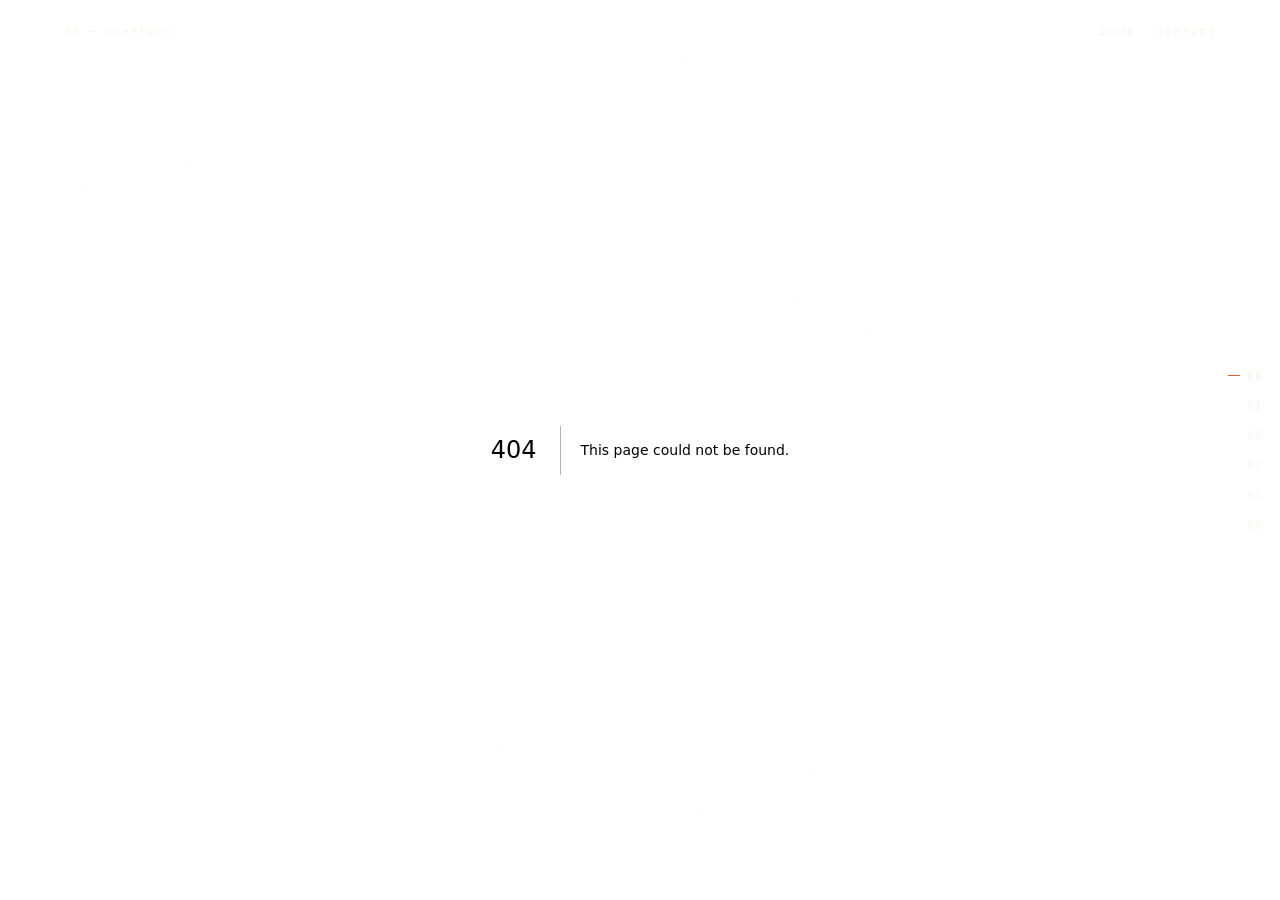
==== commit 36c28adb: "Deploy 2026-11-17 02:40" ====
--- a/404/index.html
+++ b/404/index.html
@@ -1 +1 @@
-<!DOCTYPE html><!--oacx_sVXirm_6LJpntjsz--><html lang="en"><head><meta charSet="utf-8"/><meta name="viewport" content="width=device-width, initial-scale=1"/><link rel="stylesheet" href="/_next/static/css/016a61f3962c7ec2.css" data-precedence="next"/><link rel="preload" as="script" fetchPriority="low" href="/_next/static/chunks/webpack-2bc309fe597aff29.js"/><script src="/_next/static/chunks/4bd1b696-c023c6e3521b1417.js" async=""></script><script src="/_next/static/chunks/255-0e5ac6cd71b0e266.js" async=""></script><script src="/_next/static/chunks/main-app-1ef819b8450698eb.js" async=""></script><script src="/_next/static/chunks/c15bf2b0-23b96f27db3d4449.js" async=""></script><script src="/_next/static/chunks/674-6855b64ee899c7fb.js" async=""></script><script src="/_next/static/chunks/691-0249259bc89ee225.js" async=""></script><script src="/_next/static/chunks/app/layout-f725e5b2596d6ec7.js" async=""></script><meta name="robots" content="noindex"/><link rel="preload" href="/fonts/InstrumentSerif-Regular.woff2" as="font" type="font/woff2" crossorigin=""/><link rel="preload" href="/fonts/InstrumentSerif-Italic.woff2" as="font" type="font/woff2" crossorigin=""/><link rel="preload" href="/assets/portrait/hero-960.jpg" as="image" type="image/jpeg"/><title>404: This page could not be found.</title><meta name="theme-color" content="#070708"/><meta name="color-scheme" content="dark"/><title>Minaj Ahmed — Computer Science Student, Assam</title><meta name="description" content="Minaj Ahmed is a second-year B.Tech CSE student at Dhemaji Engineering College (ASTU), Assam, building strong foundations in data structures, algorithms and C++."/><meta name="application-name" content="From Ember to Chrome"/><link rel="author" href="https://minajahmednxlv78-hue.github.io/"/><meta name="author" content="Minaj Ahmed"/><meta name="keywords" content="Minaj Ahmed,Minhaj Ahmed,computer science student,Assam,Dhemaji Engineering College,ASTU,C++,data structures,algorithms,portfolio"/><meta name="creator" content="Minaj Ahmed"/><meta name="publisher" content="Minaj Ahmed"/><meta name="robots" content="index, follow"/><meta name="category" content="portfolio"/><link rel="canonical" href="https://minajahmednxlv78-hue.github.io/"/><meta property="og:title" content="Minaj Ahmed — Computer Science Student, Assam"/><meta property="og:description" content="Minaj Ahmed is a second-year B.Tech CSE student at Dhemaji Engineering College (ASTU), Assam, building strong foundations in data structures, algorithms and C++."/><meta property="og:url" content="https://minajahmednxlv78-hue.github.io/"/><meta property="og:site_name" content="Minaj Ahmed"/><meta property="og:locale" content="en_IN"/><meta property="og:image" content="https://minajahmednxlv78-hue.github.io/assets/og.jpg"/><meta property="og:image:width" content="1200"/><meta property="og:image:height" content="630"/><meta property="og:image:alt" content="Minaj Ahmed — from ember to chrome. A halftone portrait and the title in bone type on ink."/><meta property="og:type" content="website"/><meta name="twitter:card" content="summary_large_image"/><meta name="twitter:title" content="Minaj Ahmed — Computer Science Student, Assam"/><meta name="twitter:description" content="Minaj Ahmed is a second-year B.Tech CSE student at Dhemaji Engineering College (ASTU), Assam, building strong foundations in data structures, algorithms and C++."/><meta name="twitter:image" content="https://minajahmednxlv78-hue.github.io/assets/og.jpg"/><link rel="icon" href="/icon.svg?3699fe53bb4ca158" type="image/svg+xml" sizes="any"/><script>try{var m=localStorage.getItem('ember-to-chrome-motion');var r=window.matchMedia('(prefers-reduced-motion: reduce)').matches;document.documentElement.dataset.motion=(m==='off'||(!m&&r))?'off':'on';if(sessionStorage.getItem('ember-to-chrome-visited')==='1'){document.documentElement.dataset.visited='true'}}catch(e){}</script><noscript><style>.preloader{display:none}.signal-portrait::before{opacity:0!important}</style></noscript><script type="application/ld+json">{"@context":"https://schema.org","@type":"Person","name":"Minaj Ahmed","alternateName":"Minhaj Ahmed","jobTitle":"Computer Science Engineering Student","description":"Second-year Computer Science student in Assam building strong foundations in data structures, algorithms and object-oriented programming.","email":"mailto:minajahmednxlv78@gmail.com","url":"https://minajahmednxlv78-hue.github.io/","affiliation":{"@type":"CollegeOrUniversity","name":"Dhemaji Engineering College (ASTU)"},"address":{"@type":"PostalAddress","addressLocality":"Golaghat","addressRegion":"Assam","addressCountry":"IN"},"sameAs":["https://github.com/minajahmednxlv78-hue","https://www.linkedin.com/in/minhaj-ahmed-7282b8321","https://www.instagram.com/_min_haj_08"],"knowsAbout":["Data Structures","Algorithms","Object-Oriented Programming","C","C++","Python","Git","GitHub"]}</script><script src="/_next/static/chunks/polyfills-42372ed130431b0a.js" noModule=""></script></head><body><div hidden=""><!--$--><!--/$--></div><div class="preloader " aria-hidden="true"><canvas class="preloader__canvas"></canvas><span class="preloader__counter">000</span><span class="preloader__word">from ember to chrome</span></div><div class="grain" aria-hidden="true"></div><canvas class="dot-field" aria-hidden="true"></canvas><canvas class="wipe" aria-hidden="true"></canvas><div class="site" id="site"><a class="skip-link" href="#main">Skip to content</a><header class="topbar " aria-label="Site header"><div class="topbar__inner"><a class="topbar__name" href="#overture" aria-label="Minaj Ahmed, back to top">minaj ahmed</a><nav class="topbar__right" aria-label="Primary"><button type="button" class="topbar__link" aria-haspopup="dialog" aria-expanded="false" aria-controls="index-overlay">index</button><a class="topbar__link" href="#horizon">contact</a></nav></div></header><nav class="rail" aria-label="Chapter navigation"><a class="rail__link is-active" href="#overture" aria-current="location" aria-label="Chapter 00, Overture">00</a><a class="rail__link " href="#origin" aria-label="Chapter 01, Origin">01</a><a class="rail__link " href="#spark" aria-label="Chapter 02, Spark">02</a><a class="rail__link " href="#craft" aria-label="Chapter 03, Craft">03</a><a class="rail__link " href="#work" aria-label="Chapter 04, Work">04</a><a class="rail__link " href="#horizon" aria-label="Chapter 05, Horizon">05</a><a class="rail__link " href="#colophon" aria-label="Chapter 06, Colophon">06</a></nav><div style="font-family:system-ui,&quot;Segoe UI&quot;,Roboto,Helvetica,Arial,sans-serif,&quot;Apple Color Emoji&quot;,&quot;Segoe UI Emoji&quot;;height:100vh;text-align:center;display:flex;flex-direction:column;align-items:center;justify-content:center"><div><style>body{color:#000;background:#fff;margin:0}.next-error-h1{border-right:1px solid rgba(0,0,0,.3)}@media (prefers-color-scheme:dark){body{color:#fff;background:#000}.next-error-h1{border-right:1px solid rgba(255,255,255,.3)}}</style><h1 class="next-error-h1" style="display:inline-block;margin:0 20px 0 0;padding:0 23px 0 0;font-size:24px;font-weight:500;vertical-align:top;line-height:49px">404</h1><div style="display:inline-block"><h2 style="font-size:14px;font-weight:400;line-height:49px;margin:0">This page could not be found.</h2></div></div></div><!--$--><!--/$--></div><div id="index-overlay" class="index-overlay " role="dialog" aria-modal="true" aria-labelledby="index-title" aria-hidden="true"><div class="index-overlay__bar"><span id="index-title">index</span><button type="button" class="index-overlay__close" aria-label="Close index">close <span aria-hidden="true">×</span></button></div><div class="index-overlay__body"><div class="index-overlay__inner"><div class="index-overlay__list"><a class="index-row" href="#overture"><span class="index-row__num">00</span><span class="index-row__title">Overture</span><span class="index-row__image"><img src="/assets/portrait/hero-540.jpg" alt="" loading="lazy"/></span><span class="index-row__arrow" aria-hidden="true">→</span></a><a class="index-row" href="#origin"><span class="index-row__num">01</span><span class="index-row__title">Origin</span><span class="index-row__image"><img src="/assets/temple/origin-720.jpg" alt="" loading="lazy"/></span><span class="index-row__arrow" aria-hidden="true">→</span></a><a class="index-row" href="#spark"><span class="index-row__num">02</span><span class="index-row__title">Spark</span><span class="index-row__image"><img src="/assets/work/calculator-720.jpg" alt="" loading="lazy"/></span><span class="index-row__arrow" aria-hidden="true">→</span></a><a class="index-row" href="#craft"><span class="index-row__num">03</span><span class="index-row__title">Craft</span><span class="index-row__image"><img src="/star-mark.svg" alt="" loading="lazy"/></span><span class="index-row__arrow" aria-hidden="true">→</span></a><a class="index-row" href="#work"><span class="index-row__num">04</span><span class="index-row__title">Work</span><span class="index-row__image"><img src="/assets/work/portfolio-desktop-720.jpg" alt="" loading="lazy"/></span><span class="index-row__arrow" aria-hidden="true">→</span></a><a class="index-row" href="#horizon"><span class="index-row__num">05</span><span class="index-row__title">Horizon</span><span class="index-row__image"><img src="/assets/landscape/assam-1208.jpg" alt="" loading="lazy"/></span><span class="index-row__arrow" aria-hidden="true">→</span></a><a class="index-row" href="#colophon"><span class="index-row__num">06</span><span class="index-row__title">Colophon</span><span class="index-row__image"><img src="/assets/portrait/alt-540.jpg" alt="" loading="lazy"/></span><span class="index-row__arrow" aria-hidden="true">→</span></a></div><div class="index-overlay__foot"><span>email is preferred · minajahmednxlv78@gmail.com</span><span><a href="https://github.com/minajahmednxlv78-hue" target="_blank" rel="noopener noreferrer">github</a> · <a href="https://www.linkedin.com/in/minhaj-ahmed-7282b8321" target="_blank" rel="noopener noreferrer">linkedin</a> · <a href="https://www.instagram.com/_min_haj_08" target="_blank" rel="noopener noreferrer">instagram</a></span></div></div></div></div><script src="/_next/static/chunks/webpack-2bc309fe597aff29.js" id="_R_" async=""></script><script>(self.__next_f=self.__next_f||[]).push([0])</script><script>self.__next_f.push([1,"1:\"$Sreact.fragment\"\n2:I[3989,[\"592\",\"static/chunks/c15bf2b0-23b96f27db3d4449.js\",\"674\",\"static/chunks/674-6855b64ee899c7fb.js\",\"691\",\"static/chunks/691-0249259bc89ee225.js\",\"177\",\"static/chunks/app/layout-f725e5b2596d6ec7.js\"],\"default\"]\n3:I[9766,[],\"\"]\n4:I[8924,[],\"\"]\n5:I[4431,[],\"OutletBoundary\"]\n7:I[5278,[],\"AsyncMetadataOutlet\"]\n9:I[4431,[],\"ViewportBoundary\"]\nb:I[4431,[],\"MetadataBoundary\"]\nc:\"$Sreact.suspense\"\ne:I[7150,[],\"\"]\n:HL[\"/_next/static/css/016a61f3962c7ec2.css\",\"style\"]\n"])</script><script>self.__next_f.push([1,"0:{\"P\":null,\"b\":\"oacx_sVXirm-6LJpntjsz\",\"p\":\"\",\"c\":[\"\",\"_not-found\",\"\"],\"i\":false,\"f\":[[[\"\",{\"children\":[\"/_not-found\",{\"children\":[\"__PAGE__\",{}]}]},\"$undefined\",\"$undefined\",true],[\"\",[\"$\",\"$1\",\"c\",{\"children\":[[[\"$\",\"link\",\"0\",{\"rel\":\"stylesheet\",\"href\":\"/_next/static/css/016a61f3962c7ec2.css\",\"precedence\":\"next\",\"crossOrigin\":\"$undefined\",\"nonce\":\"$undefined\"}]],[\"$\",\"html\",null,{\"lang\":\"en\",\"children\":[[\"$\",\"head\",null,{\"children\":[[\"$\",\"link\",null,{\"rel\":\"preload\",\"href\":\"/fonts/InstrumentSerif-Regular.woff2\",\"as\":\"font\",\"type\":\"font/woff2\",\"crossOrigin\":\"\"}],[\"$\",\"link\",null,{\"rel\":\"preload\",\"href\":\"/fonts/InstrumentSerif-Italic.woff2\",\"as\":\"font\",\"type\":\"font/woff2\",\"crossOrigin\":\"\"}],[\"$\",\"link\",null,{\"rel\":\"preload\",\"href\":\"/assets/portrait/hero-960.jpg\",\"as\":\"image\",\"type\":\"image/jpeg\"}],[\"$\",\"script\",null,{\"dangerouslySetInnerHTML\":{\"__html\":\"try{var m=localStorage.getItem('ember-to-chrome-motion');var r=window.matchMedia('(prefers-reduced-motion: reduce)').matches;document.documentElement.dataset.motion=(m==='off'||(!m\u0026\u0026r))?'off':'on';if(sessionStorage.getItem('ember-to-chrome-visited')==='1'){document.documentElement.dataset.visited='true'}}catch(e){}\"}}],[\"$\",\"noscript\",null,{\"children\":[\"$\",\"style\",null,{\"dangerouslySetInnerHTML\":{\"__html\":\".preloader{display:none}.signal-portrait::before{opacity:0!important}\"}}]}],[\"$\",\"script\",null,{\"type\":\"application/ld+json\",\"dangerouslySetInnerHTML\":{\"__html\":\"{\\\"@context\\\":\\\"https://schema.org\\\",\\\"@type\\\":\\\"Person\\\",\\\"name\\\":\\\"Minaj Ahmed\\\",\\\"alternateName\\\":\\\"Minhaj Ahmed\\\",\\\"jobTitle\\\":\\\"Computer Science Engineering Student\\\",\\\"description\\\":\\\"Second-year Computer Science student in Assam building strong foundations in data structures, algorithms and object-oriented programming.\\\",\\\"email\\\":\\\"mailto:minajahmednxlv78@gmail.com\\\",\\\"url\\\":\\\"https://minajahmednxlv78-hue.github.io/\\\",\\\"affiliation\\\":{\\\"@type\\\":\\\"CollegeOrUniversity\\\",\\\"name\\\":\\\"Dhemaji Engineering College (ASTU)\\\"},\\\"address\\\":{\\\"@type\\\":\\\"PostalAddress\\\",\\\"addressLocality\\\":\\\"Golaghat\\\",\\\"addressRegion\\\":\\\"Assam\\\",\\\"addressCountry\\\":\\\"IN\\\"},\\\"sameAs\\\":[\\\"https://github.com/minajahmednxlv78-hue\\\",\\\"https://www.linkedin.com/in/minhaj-ahmed-7282b8321\\\",\\\"https://www.instagram.com/_min_haj_08\\\"],\\\"knowsAbout\\\":[\\\"Data Structures\\\",\\\"Algorithms\\\",\\\"Object-Oriented Programming\\\",\\\"C\\\",\\\"C++\\\",\\\"Python\\\",\\\"Git\\\",\\\"GitHub\\\"]}\"}}]]}],[\"$\",\"body\",null,{\"children\":[\"$\",\"$L2\",null,{\"children\":[\"$\",\"$L3\",null,{\"parallelRouterKey\":\"children\",\"error\":\"$undefined\",\"errorStyles\":\"$undefined\",\"errorScripts\":\"$undefined\",\"template\":[\"$\",\"$L4\",null,{}],\"templateStyles\":\"$undefined\",\"templateScripts\":\"$undefined\",\"notFound\":\"$undefined\",\"forbidden\":\"$undefined\",\"unauthorized\":\"$undefined\"}]}]}]]}]]}],{\"children\":[\"/_not-found\",[\"$\",\"$1\",\"c\",{\"children\":[null,[\"$\",\"$L3\",null,{\"parallelRouterKey\":\"children\",\"error\":\"$undefined\",\"errorStyles\":\"$undefined\",\"errorScripts\":\"$undefined\",\"template\":[\"$\",\"$L4\",null,{}],\"templateStyles\":\"$undefined\",\"templateScripts\":\"$undefined\",\"notFound\":\"$undefined\",\"forbidden\":\"$undefined\",\"unauthorized\":\"$undefined\"}]]}],{\"children\":[\"__PAGE__\",[\"$\",\"$1\",\"c\",{\"children\":[[[\"$\",\"title\",null,{\"children\":\"404: This page could not be found.\"}],[\"$\",\"div\",null,{\"style\":{\"fontFamily\":\"system-ui,\\\"Segoe UI\\\",Roboto,Helvetica,Arial,sans-serif,\\\"Apple Color Emoji\\\",\\\"Segoe UI Emoji\\\"\",\"height\":\"100vh\",\"textAlign\":\"center\",\"display\":\"flex\",\"flexDirection\":\"column\",\"alignItems\":\"center\",\"justifyContent\":\"center\"},\"children\":[\"$\",\"div\",null,{\"children\":[[\"$\",\"style\",null,{\"dangerouslySetInnerHTML\":{\"__html\":\"body{color:#000;background:#fff;margin:0}.next-error-h1{border-right:1px solid rgba(0,0,0,.3)}@media (prefers-color-scheme:dark){body{color:#fff;background:#000}.next-error-h1{border-right:1px solid rgba(255,255,255,.3)}}\"}}],[\"$\",\"h1\",null,{\"className\":\"next-error-h1\",\"style\":{\"display\":\"inline-block\",\"margin\":\"0 20px 0 0\",\"padding\":\"0 23px 0 0\",\"fontSize\":24,\"fontWeight\":500,\"verticalAlign\":\"top\",\"lineHeight\":\"49px\"},\"children\":404}],[\"$\",\"div\",null,{\"style\":{\"display\":\"inline-block\"},\"children\":[\"$\",\"h2\",null,{\"style\":{\"fontSize\":14,\"fontWeight\":400,\"lineHeight\":\"49px\",\"margin\":0},\"children\":\"This page could not be found.\"}]}]]}]}]],null,[\"$\",\"$L5\",null,{\"children\":[\"$L6\",[\"$\",\"$L7\",null,{\"promise\":\"$@8\"}]]}]]}],{},null,false]},null,false]},null,false],[\"$\",\"$1\",\"h\",{\"children\":[[\"$\",\"meta\",null,{\"name\":\"robots\",\"content\":\"noindex\"}],[[\"$\",\"$L9\",null,{\"children\":\"$La\"}],null],[\"$\",\"$Lb\",null,{\"children\":[\"$\",\"div\",null,{\"hidden\":true,\"children\":[\"$\",\"$c\",null,{\"fallback\":null,\"children\":\"$Ld\"}]}]}]]}],false]],\"m\":\"$undefined\",\"G\":[\"$e\",[]],\"s\":false,\"S\":true}\n"])</script><script>self.__next_f.push([1,"a:[[\"$\",\"meta\",\"0\",{\"charSet\":\"utf-8\"}],[\"$\",\"meta\",\"1\",{\"name\":\"viewport\",\"content\":\"width=device-width, initial-scale=1\"}],[\"$\",\"meta\",\"2\",{\"name\":\"theme-color\",\"content\":\"#070708\"}],[\"$\",\"meta\",\"3\",{\"name\":\"color-scheme\",\"content\":\"dark\"}]]\n6:null\n"])</script><script>self.__next_f.push([1,"f:I[622,[],\"IconMark\"]\n"])</script><script>self.__next_f.push([1,"8:{\"metadata\":[[\"$\",\"title\",\"0\",{\"children\":\"Minaj Ahmed — Computer Science Student, Assam\"}],[\"$\",\"meta\",\"1\",{\"name\":\"description\",\"content\":\"Minaj Ahmed is a second-year B.Tech CSE student at Dhemaji Engineering College (ASTU), Assam, building strong foundations in data structures, algorithms and C++.\"}],[\"$\",\"meta\",\"2\",{\"name\":\"application-name\",\"content\":\"From Ember to Chrome\"}],[\"$\",\"link\",\"3\",{\"rel\":\"author\",\"href\":\"https://minajahmednxlv78-hue.github.io/\"}],[\"$\",\"meta\",\"4\",{\"name\":\"author\",\"content\":\"Minaj Ahmed\"}],[\"$\",\"meta\",\"5\",{\"name\":\"keywords\",\"content\":\"Minaj Ahmed,Minhaj Ahmed,computer science student,Assam,Dhemaji Engineering College,ASTU,C++,data structures,algorithms,portfolio\"}],[\"$\",\"meta\",\"6\",{\"name\":\"creator\",\"content\":\"Minaj Ahmed\"}],[\"$\",\"meta\",\"7\",{\"name\":\"publisher\",\"content\":\"Minaj Ahmed\"}],[\"$\",\"meta\",\"8\",{\"name\":\"robots\",\"content\":\"index, follow\"}],[\"$\",\"meta\",\"9\",{\"name\":\"category\",\"content\":\"portfolio\"}],[\"$\",\"link\",\"10\",{\"rel\":\"canonical\",\"href\":\"https://minajahmednxlv78-hue.github.io/\"}],[\"$\",\"meta\",\"11\",{\"property\":\"og:title\",\"content\":\"Minaj Ahmed — Computer Science Student, Assam\"}],[\"$\",\"meta\",\"12\",{\"property\":\"og:description\",\"content\":\"Minaj Ahmed is a second-year B.Tech CSE student at Dhemaji Engineering College (ASTU), Assam, building strong foundations in data structures, algorithms and C++.\"}],[\"$\",\"meta\",\"13\",{\"property\":\"og:url\",\"content\":\"https://minajahmednxlv78-hue.github.io/\"}],[\"$\",\"meta\",\"14\",{\"property\":\"og:site_name\",\"content\":\"Minaj Ahmed\"}],[\"$\",\"meta\",\"15\",{\"property\":\"og:locale\",\"content\":\"en_IN\"}],[\"$\",\"meta\",\"16\",{\"property\":\"og:image\",\"content\":\"https://minajahmednxlv78-hue.github.io/assets/og.jpg\"}],[\"$\",\"meta\",\"17\",{\"property\":\"og:image:width\",\"content\":\"1200\"}],[\"$\",\"meta\",\"18\",{\"property\":\"og:image:height\",\"content\":\"630\"}],[\"$\",\"meta\",\"19\",{\"property\":\"og:image:alt\",\"content\":\"Minaj Ahmed — from ember to chrome. A halftone portrait and the title in bone type on ink.\"}],[\"$\",\"meta\",\"20\",{\"property\":\"og:type\",\"content\":\"website\"}],[\"$\",\"meta\",\"21\",{\"name\":\"twitter:card\",\"content\":\"summary_large_image\"}],[\"$\",\"meta\",\"22\",{\"name\":\"twitter:title\",\"content\":\"Minaj Ahmed — Computer Science Student, Assam\"}],[\"$\",\"meta\",\"23\",{\"name\":\"twitter:description\",\"content\":\"Minaj Ahmed is a second-year B.Tech CSE student at Dhemaji Engineering College (ASTU), Assam, building strong foundations in data structures, algorithms and C++.\"}],[\"$\",\"meta\",\"24\",{\"name\":\"twitter:image\",\"content\":\"https://minajahmednxlv78-hue.github.io/assets/og.jpg\"}],[\"$\",\"link\",\"25\",{\"rel\":\"icon\",\"href\":\"/icon.svg?3699fe53bb4ca158\",\"type\":\"image/svg+xml\",\"sizes\":\"any\"}],[\"$\",\"$Lf\",\"26\",{}]],\"error\":null,\"digest\":\"$undefined\"}\n"])</script><script>self.__next_f.push([1,"d:\"$8:metadata\"\n"])</script></body></html>+<!DOCTYPE html><!--DArHgZbOfu9YtC_aOjWKg--><html lang="en"><head><meta charSet="utf-8"/><meta name="viewport" content="width=device-width, initial-scale=1"/><link rel="stylesheet" href="/_next/static/css/0eb7041a0284765f.css" data-precedence="next"/><link rel="preload" as="script" fetchPriority="low" href="/_next/static/chunks/webpack-2bc309fe597aff29.js"/><script src="/_next/static/chunks/4bd1b696-c023c6e3521b1417.js" async=""></script><script src="/_next/static/chunks/255-0e5ac6cd71b0e266.js" async=""></script><script src="/_next/static/chunks/main-app-1ef819b8450698eb.js" async=""></script><script src="/_next/static/chunks/c15bf2b0-23b96f27db3d4449.js" async=""></script><script src="/_next/static/chunks/674-6855b64ee899c7fb.js" async=""></script><script src="/_next/static/chunks/691-0249259bc89ee225.js" async=""></script><script src="/_next/static/chunks/app/layout-d95df0470941ae35.js" async=""></script><meta name="robots" content="noindex"/><link rel="preload" href="/fonts/InstrumentSerif-Regular.woff2" as="font" type="font/woff2" crossorigin=""/><link rel="preload" href="/fonts/InstrumentSerif-Italic.woff2" as="font" type="font/woff2" crossorigin=""/><link rel="preload" href="/assets/portrait/hero-960.jpg" as="image" type="image/jpeg"/><title>404: This page could not be found.</title><meta name="theme-color" content="#070708"/><meta name="color-scheme" content="dark"/><title>Minaj Ahmed — Computer Science Student, Assam</title><meta name="description" content="Minaj Ahmed is a second-year B.Tech CSE student at Dhemaji Engineering College (ASTU), Assam, building strong foundations in data structures, algorithms and C++."/><meta name="application-name" content="From Ember to Chrome"/><link rel="author" href="https://minajahmednxlv78-hue.github.io/"/><meta name="author" content="Minaj Ahmed"/><meta name="keywords" content="Minaj Ahmed,Minhaj Ahmed,computer science student,Assam,Dhemaji Engineering College,ASTU,C++,data structures,algorithms,portfolio"/><meta name="creator" content="Minaj Ahmed"/><meta name="publisher" content="Minaj Ahmed"/><meta name="robots" content="index, follow"/><meta name="category" content="portfolio"/><link rel="canonical" href="https://minajahmednxlv78-hue.github.io/"/><meta property="og:title" content="Minaj Ahmed — Computer Science Student, Assam"/><meta property="og:description" content="Minaj Ahmed is a second-year B.Tech CSE student at Dhemaji Engineering College (ASTU), Assam, building strong foundations in data structures, algorithms and C++."/><meta property="og:url" content="https://minajahmednxlv78-hue.github.io/"/><meta property="og:site_name" content="Minaj Ahmed"/><meta property="og:locale" content="en_IN"/><meta property="og:image" content="https://minajahmednxlv78-hue.github.io/assets/og.jpg"/><meta property="og:image:width" content="1200"/><meta property="og:image:height" content="630"/><meta property="og:image:alt" content="Minaj Ahmed — from ember to chrome. A halftone portrait and the title in bone type on ink."/><meta property="og:type" content="website"/><meta name="twitter:card" content="summary_large_image"/><meta name="twitter:title" content="Minaj Ahmed — Computer Science Student, Assam"/><meta name="twitter:description" content="Minaj Ahmed is a second-year B.Tech CSE student at Dhemaji Engineering College (ASTU), Assam, building strong foundations in data structures, algorithms and C++."/><meta name="twitter:image" content="https://minajahmednxlv78-hue.github.io/assets/og.jpg"/><link rel="icon" href="/icon.svg?3699fe53bb4ca158" type="image/svg+xml" sizes="any"/><script>try{var m=localStorage.getItem('ember-to-chrome-motion');var r=window.matchMedia('(prefers-reduced-motion: reduce)').matches;document.documentElement.dataset.motion=(m==='off'||(!m&&r))?'off':'on';if(sessionStorage.getItem('ember-to-chrome-visited')==='1'){document.documentElement.dataset.visited='true'}}catch(e){}</script><noscript><style>.preloader{display:none}.signal-portrait::before{opacity:0!important}</style></noscript><script type="application/ld+json">{"@context":"https://schema.org","@type":"Person","name":"Minaj Ahmed","alternateName":"Minhaj Ahmed","jobTitle":"Computer Science Engineering Student","description":"Second-year Computer Science student in Assam building strong foundations in data structures, algorithms and object-oriented programming.","email":"mailto:minajahmednxlv78@gmail.com","url":"https://minajahmednxlv78-hue.github.io/","affiliation":{"@type":"CollegeOrUniversity","name":"Dhemaji Engineering College (ASTU)"},"address":{"@type":"PostalAddress","addressLocality":"Golaghat","addressRegion":"Assam","addressCountry":"IN"},"sameAs":["https://github.com/minajahmednxlv78-hue","https://www.linkedin.com/in/minhaj-ahmed-7282b8321","https://www.instagram.com/_min_haj_08"],"knowsAbout":["Data Structures","Algorithms","Object-Oriented Programming","C","C++","Python","Git","GitHub"]}</script><script src="/_next/static/chunks/polyfills-42372ed130431b0a.js" noModule=""></script></head><body><div hidden=""><!--$--><!--/$--></div><div class="preloader " aria-hidden="true"><canvas class="preloader__canvas"></canvas><span class="preloader__counter">000</span><span class="preloader__word">from ember to chrome</span></div><div class="grain" aria-hidden="true"></div><canvas class="dot-field" aria-hidden="true"></canvas><canvas class="wipe" aria-hidden="true"></canvas><div class="site" id="site"><a class="skip-link" href="#main">Skip to content</a><header class="topbar " aria-label="Site header"><div class="topbar__inner"><span class="topbar__chapter">00<!-- --> — <!-- -->overture</span><nav class="topbar__right" aria-label="Primary"><button type="button" class="topbar__link" aria-haspopup="dialog" aria-expanded="false" aria-controls="index-overlay">index</button><a class="topbar__link" href="#horizon">contact</a></nav></div></header><nav class="rail" aria-label="Chapter navigation"><a class="rail__link is-active" href="#overture" aria-current="location" aria-label="Chapter 00, Overture">00</a><a class="rail__link " href="#origin" aria-label="Chapter 01, Origin">01</a><a class="rail__link " href="#spark" aria-label="Chapter 02, Spark">02</a><a class="rail__link " href="#craft" aria-label="Chapter 03, Craft">03</a><a class="rail__link " href="#horizon" aria-label="Chapter 04, Horizon">04</a><a class="rail__link " href="#colophon" aria-label="Chapter 05, Colophon">05</a></nav><div style="font-family:system-ui,&quot;Segoe UI&quot;,Roboto,Helvetica,Arial,sans-serif,&quot;Apple Color Emoji&quot;,&quot;Segoe UI Emoji&quot;;height:100vh;text-align:center;display:flex;flex-direction:column;align-items:center;justify-content:center"><div><style>body{color:#000;background:#fff;margin:0}.next-error-h1{border-right:1px solid rgba(0,0,0,.3)}@media (prefers-color-scheme:dark){body{color:#fff;background:#000}.next-error-h1{border-right:1px solid rgba(255,255,255,.3)}}</style><h1 class="next-error-h1" style="display:inline-block;margin:0 20px 0 0;padding:0 23px 0 0;font-size:24px;font-weight:500;vertical-align:top;line-height:49px">404</h1><div style="display:inline-block"><h2 style="font-size:14px;font-weight:400;line-height:49px;margin:0">This page could not be found.</h2></div></div></div><!--$--><!--/$--></div><div id="index-overlay" class="index-overlay " role="dialog" aria-modal="true" aria-labelledby="index-title" aria-hidden="true"><div class="index-overlay__bar"><span id="index-title">index</span><button type="button" class="index-overlay__close" aria-label="Close index">close <span aria-hidden="true">×</span></button></div><div class="index-overlay__body"><div class="index-overlay__inner"><div class="index-overlay__list"><a class="index-row" href="#overture"><span class="index-row__num">00</span><span class="index-row__title">Overture</span><span class="index-row__image"><img src="/assets/portrait/hero-540.jpg" alt="Minaj Ahmed, portrait." loading="lazy"/></span><span class="index-row__arrow" aria-hidden="true">→</span></a><a class="index-row" href="#origin"><span class="index-row__num">01</span><span class="index-row__title">Origin</span><span class="index-row__image"><img src="/assets/temple/origin-720.jpg" alt="Minaj standing beneath a bright orange temple gateway." loading="lazy"/></span><span class="index-row__arrow" aria-hidden="true">→</span></a><a class="index-row" href="#spark"><span class="index-row__num">02</span><span class="index-row__title">Spark</span><span class="index-row__image index-row__image--dots" aria-hidden="true"></span><span class="index-row__arrow" aria-hidden="true">→</span></a><a class="index-row" href="#craft"><span class="index-row__num">03</span><span class="index-row__title">Craft</span><span class="index-row__image"><img src="/star-mark.svg" alt="Four-point chrome star mark." loading="lazy"/></span><span class="index-row__arrow" aria-hidden="true">→</span></a><a class="index-row" href="#horizon"><span class="index-row__num">04</span><span class="index-row__title">Horizon</span><span class="index-row__image"><img src="/assets/landscape/assam-1208.jpg" alt="A road lined with trees in Assam." loading="lazy"/></span><span class="index-row__arrow" aria-hidden="true">→</span></a><a class="index-row" href="#colophon"><span class="index-row__num">05</span><span class="index-row__title">Colophon</span><span class="index-row__image"><img src="/assets/portrait/alt-540.jpg" alt="Minaj Ahmed leaning against a red temple column." loading="lazy"/></span><span class="index-row__arrow" aria-hidden="true">→</span></a></div><div class="index-overlay__foot"><span>email is preferred · minajahmednxlv78@gmail.com</span><span><a href="https://github.com/minajahmednxlv78-hue" target="_blank" rel="noopener noreferrer">github</a> · <a href="https://www.linkedin.com/in/minhaj-ahmed-7282b8321" target="_blank" rel="noopener noreferrer">linkedin</a> · <a href="https://www.instagram.com/_min_haj_08" target="_blank" rel="noopener noreferrer">instagram</a></span></div></div></div></div><script src="/_next/static/chunks/webpack-2bc309fe597aff29.js" id="_R_" async=""></script><script>(self.__next_f=self.__next_f||[]).push([0])</script><script>self.__next_f.push([1,"1:\"$Sreact.fragment\"\n2:I[3989,[\"592\",\"static/chunks/c15bf2b0-23b96f27db3d4449.js\",\"674\",\"static/chunks/674-6855b64ee899c7fb.js\",\"691\",\"static/chunks/691-0249259bc89ee225.js\",\"177\",\"static/chunks/app/layout-d95df0470941ae35.js\"],\"default\"]\n3:I[9766,[],\"\"]\n4:I[8924,[],\"\"]\n5:I[4431,[],\"OutletBoundary\"]\n7:I[5278,[],\"AsyncMetadataOutlet\"]\n9:I[4431,[],\"ViewportBoundary\"]\nb:I[4431,[],\"MetadataBoundary\"]\nc:\"$Sreact.suspense\"\ne:I[7150,[],\"\"]\n:HL[\"/_next/static/css/0eb7041a0284765f.css\",\"style\"]\n"])</script><script>self.__next_f.push([1,"0:{\"P\":null,\"b\":\"DArHgZbOfu9YtC_aOjWKg\",\"p\":\"\",\"c\":[\"\",\"_not-found\",\"\"],\"i\":false,\"f\":[[[\"\",{\"children\":[\"/_not-found\",{\"children\":[\"__PAGE__\",{}]}]},\"$undefined\",\"$undefined\",true],[\"\",[\"$\",\"$1\",\"c\",{\"children\":[[[\"$\",\"link\",\"0\",{\"rel\":\"stylesheet\",\"href\":\"/_next/static/css/0eb7041a0284765f.css\",\"precedence\":\"next\",\"crossOrigin\":\"$undefined\",\"nonce\":\"$undefined\"}]],[\"$\",\"html\",null,{\"lang\":\"en\",\"children\":[[\"$\",\"head\",null,{\"children\":[[\"$\",\"link\",null,{\"rel\":\"preload\",\"href\":\"/fonts/InstrumentSerif-Regular.woff2\",\"as\":\"font\",\"type\":\"font/woff2\",\"crossOrigin\":\"\"}],[\"$\",\"link\",null,{\"rel\":\"preload\",\"href\":\"/fonts/InstrumentSerif-Italic.woff2\",\"as\":\"font\",\"type\":\"font/woff2\",\"crossOrigin\":\"\"}],[\"$\",\"link\",null,{\"rel\":\"preload\",\"href\":\"/assets/portrait/hero-960.jpg\",\"as\":\"image\",\"type\":\"image/jpeg\"}],[\"$\",\"script\",null,{\"dangerouslySetInnerHTML\":{\"__html\":\"try{var m=localStorage.getItem('ember-to-chrome-motion');var r=window.matchMedia('(prefers-reduced-motion: reduce)').matches;document.documentElement.dataset.motion=(m==='off'||(!m\u0026\u0026r))?'off':'on';if(sessionStorage.getItem('ember-to-chrome-visited')==='1'){document.documentElement.dataset.visited='true'}}catch(e){}\"}}],[\"$\",\"noscript\",null,{\"children\":[\"$\",\"style\",null,{\"dangerouslySetInnerHTML\":{\"__html\":\".preloader{display:none}.signal-portrait::before{opacity:0!important}\"}}]}],[\"$\",\"script\",null,{\"type\":\"application/ld+json\",\"dangerouslySetInnerHTML\":{\"__html\":\"{\\\"@context\\\":\\\"https://schema.org\\\",\\\"@type\\\":\\\"Person\\\",\\\"name\\\":\\\"Minaj Ahmed\\\",\\\"alternateName\\\":\\\"Minhaj Ahmed\\\",\\\"jobTitle\\\":\\\"Computer Science Engineering Student\\\",\\\"description\\\":\\\"Second-year Computer Science student in Assam building strong foundations in data structures, algorithms and object-oriented programming.\\\",\\\"email\\\":\\\"mailto:minajahmednxlv78@gmail.com\\\",\\\"url\\\":\\\"https://minajahmednxlv78-hue.github.io/\\\",\\\"affiliation\\\":{\\\"@type\\\":\\\"CollegeOrUniversity\\\",\\\"name\\\":\\\"Dhemaji Engineering College (ASTU)\\\"},\\\"address\\\":{\\\"@type\\\":\\\"PostalAddress\\\",\\\"addressLocality\\\":\\\"Golaghat\\\",\\\"addressRegion\\\":\\\"Assam\\\",\\\"addressCountry\\\":\\\"IN\\\"},\\\"sameAs\\\":[\\\"https://github.com/minajahmednxlv78-hue\\\",\\\"https://www.linkedin.com/in/minhaj-ahmed-7282b8321\\\",\\\"https://www.instagram.com/_min_haj_08\\\"],\\\"knowsAbout\\\":[\\\"Data Structures\\\",\\\"Algorithms\\\",\\\"Object-Oriented Programming\\\",\\\"C\\\",\\\"C++\\\",\\\"Python\\\",\\\"Git\\\",\\\"GitHub\\\"]}\"}}]]}],[\"$\",\"body\",null,{\"children\":[\"$\",\"$L2\",null,{\"children\":[\"$\",\"$L3\",null,{\"parallelRouterKey\":\"children\",\"error\":\"$undefined\",\"errorStyles\":\"$undefined\",\"errorScripts\":\"$undefined\",\"template\":[\"$\",\"$L4\",null,{}],\"templateStyles\":\"$undefined\",\"templateScripts\":\"$undefined\",\"notFound\":\"$undefined\",\"forbidden\":\"$undefined\",\"unauthorized\":\"$undefined\"}]}]}]]}]]}],{\"children\":[\"/_not-found\",[\"$\",\"$1\",\"c\",{\"children\":[null,[\"$\",\"$L3\",null,{\"parallelRouterKey\":\"children\",\"error\":\"$undefined\",\"errorStyles\":\"$undefined\",\"errorScripts\":\"$undefined\",\"template\":[\"$\",\"$L4\",null,{}],\"templateStyles\":\"$undefined\",\"templateScripts\":\"$undefined\",\"notFound\":\"$undefined\",\"forbidden\":\"$undefined\",\"unauthorized\":\"$undefined\"}]]}],{\"children\":[\"__PAGE__\",[\"$\",\"$1\",\"c\",{\"children\":[[[\"$\",\"title\",null,{\"children\":\"404: This page could not be found.\"}],[\"$\",\"div\",null,{\"style\":{\"fontFamily\":\"system-ui,\\\"Segoe UI\\\",Roboto,Helvetica,Arial,sans-serif,\\\"Apple Color Emoji\\\",\\\"Segoe UI Emoji\\\"\",\"height\":\"100vh\",\"textAlign\":\"center\",\"display\":\"flex\",\"flexDirection\":\"column\",\"alignItems\":\"center\",\"justifyContent\":\"center\"},\"children\":[\"$\",\"div\",null,{\"children\":[[\"$\",\"style\",null,{\"dangerouslySetInnerHTML\":{\"__html\":\"body{color:#000;background:#fff;margin:0}.next-error-h1{border-right:1px solid rgba(0,0,0,.3)}@media (prefers-color-scheme:dark){body{color:#fff;background:#000}.next-error-h1{border-right:1px solid rgba(255,255,255,.3)}}\"}}],[\"$\",\"h1\",null,{\"className\":\"next-error-h1\",\"style\":{\"display\":\"inline-block\",\"margin\":\"0 20px 0 0\",\"padding\":\"0 23px 0 0\",\"fontSize\":24,\"fontWeight\":500,\"verticalAlign\":\"top\",\"lineHeight\":\"49px\"},\"children\":404}],[\"$\",\"div\",null,{\"style\":{\"display\":\"inline-block\"},\"children\":[\"$\",\"h2\",null,{\"style\":{\"fontSize\":14,\"fontWeight\":400,\"lineHeight\":\"49px\",\"margin\":0},\"children\":\"This page could not be found.\"}]}]]}]}]],null,[\"$\",\"$L5\",null,{\"children\":[\"$L6\",[\"$\",\"$L7\",null,{\"promise\":\"$@8\"}]]}]]}],{},null,false]},null,false]},null,false],[\"$\",\"$1\",\"h\",{\"children\":[[\"$\",\"meta\",null,{\"name\":\"robots\",\"content\":\"noindex\"}],[[\"$\",\"$L9\",null,{\"children\":\"$La\"}],null],[\"$\",\"$Lb\",null,{\"children\":[\"$\",\"div\",null,{\"hidden\":true,\"children\":[\"$\",\"$c\",null,{\"fallback\":null,\"children\":\"$Ld\"}]}]}]]}],false]],\"m\":\"$undefined\",\"G\":[\"$e\",[]],\"s\":false,\"S\":true}\n"])</script><script>self.__next_f.push([1,"a:[[\"$\",\"meta\",\"0\",{\"charSet\":\"utf-8\"}],[\"$\",\"meta\",\"1\",{\"name\":\"viewport\",\"content\":\"width=device-width, initial-scale=1\"}],[\"$\",\"meta\",\"2\",{\"name\":\"theme-color\",\"content\":\"#070708\"}],[\"$\",\"meta\",\"3\",{\"name\":\"color-scheme\",\"content\":\"dark\"}]]\n6:null\n"])</script><script>self.__next_f.push([1,"f:I[622,[],\"IconMark\"]\n"])</script><script>self.__next_f.push([1,"8:{\"metadata\":[[\"$\",\"title\",\"0\",{\"children\":\"Minaj Ahmed — Computer Science Student, Assam\"}],[\"$\",\"meta\",\"1\",{\"name\":\"description\",\"content\":\"Minaj Ahmed is a second-year B.Tech CSE student at Dhemaji Engineering College (ASTU), Assam, building strong foundations in data structures, algorithms and C++.\"}],[\"$\",\"meta\",\"2\",{\"name\":\"application-name\",\"content\":\"From Ember to Chrome\"}],[\"$\",\"link\",\"3\",{\"rel\":\"author\",\"href\":\"https://minajahmednxlv78-hue.github.io/\"}],[\"$\",\"meta\",\"4\",{\"name\":\"author\",\"content\":\"Minaj Ahmed\"}],[\"$\",\"meta\",\"5\",{\"name\":\"keywords\",\"content\":\"Minaj Ahmed,Minhaj Ahmed,computer science student,Assam,Dhemaji Engineering College,ASTU,C++,data structures,algorithms,portfolio\"}],[\"$\",\"meta\",\"6\",{\"name\":\"creator\",\"content\":\"Minaj Ahmed\"}],[\"$\",\"meta\",\"7\",{\"name\":\"publisher\",\"content\":\"Minaj Ahmed\"}],[\"$\",\"meta\",\"8\",{\"name\":\"robots\",\"content\":\"index, follow\"}],[\"$\",\"meta\",\"9\",{\"name\":\"category\",\"content\":\"portfolio\"}],[\"$\",\"link\",\"10\",{\"rel\":\"canonical\",\"href\":\"https://minajahmednxlv78-hue.github.io/\"}],[\"$\",\"meta\",\"11\",{\"property\":\"og:title\",\"content\":\"Minaj Ahmed — Computer Science Student, Assam\"}],[\"$\",\"meta\",\"12\",{\"property\":\"og:description\",\"content\":\"Minaj Ahmed is a second-year B.Tech CSE student at Dhemaji Engineering College (ASTU), Assam, building strong foundations in data structures, algorithms and C++.\"}],[\"$\",\"meta\",\"13\",{\"property\":\"og:url\",\"content\":\"https://minajahmednxlv78-hue.github.io/\"}],[\"$\",\"meta\",\"14\",{\"property\":\"og:site_name\",\"content\":\"Minaj Ahmed\"}],[\"$\",\"meta\",\"15\",{\"property\":\"og:locale\",\"content\":\"en_IN\"}],[\"$\",\"meta\",\"16\",{\"property\":\"og:image\",\"content\":\"https://minajahmednxlv78-hue.github.io/assets/og.jpg\"}],[\"$\",\"meta\",\"17\",{\"property\":\"og:image:width\",\"content\":\"1200\"}],[\"$\",\"meta\",\"18\",{\"property\":\"og:image:height\",\"content\":\"630\"}],[\"$\",\"meta\",\"19\",{\"property\":\"og:image:alt\",\"content\":\"Minaj Ahmed — from ember to chrome. A halftone portrait and the title in bone type on ink.\"}],[\"$\",\"meta\",\"20\",{\"property\":\"og:type\",\"content\":\"website\"}],[\"$\",\"meta\",\"21\",{\"name\":\"twitter:card\",\"content\":\"summary_large_image\"}],[\"$\",\"meta\",\"22\",{\"name\":\"twitter:title\",\"content\":\"Minaj Ahmed — Computer Science Student, Assam\"}],[\"$\",\"meta\",\"23\",{\"name\":\"twitter:description\",\"content\":\"Minaj Ahmed is a second-year B.Tech CSE student at Dhemaji Engineering College (ASTU), Assam, building strong foundations in data structures, algorithms and C++.\"}],[\"$\",\"meta\",\"24\",{\"name\":\"twitter:image\",\"content\":\"https://minajahmednxlv78-hue.github.io/assets/og.jpg\"}],[\"$\",\"link\",\"25\",{\"rel\":\"icon\",\"href\":\"/icon.svg?3699fe53bb4ca158\",\"type\":\"image/svg+xml\",\"sizes\":\"any\"}],[\"$\",\"$Lf\",\"26\",{}]],\"error\":null,\"digest\":\"$undefined\"}\n"])</script><script>self.__next_f.push([1,"d:\"$8:metadata\"\n"])</script></body></html>
--- a/_next/static/css/0eb7041a0284765f.css
+++ b/_next/static/css/0eb7041a0284765f.css
@@ -0,0 +1 @@
+@font-face{font-family:"Instrument Serif";src:url(/fonts/InstrumentSerif-Regular.woff2) format("woff2");font-style:normal;font-weight:400;font-display:swap}@font-face{font-family:"Instrument Serif";src:url(/fonts/InstrumentSerif-Italic.woff2) format("woff2");font-style:italic;font-weight:400;font-display:swap}@font-face{font-family:"Instrument Serif Fallback";src:local("Georgia"),local("Times New Roman"),local("Liberation Serif");font-style:normal;font-weight:400;ascent-override:138.9%;descent-override:43.5%;line-gap-override:0%;size-adjust:71.3%}@font-face{font-family:Inter Tight;src:url(/fonts/InterTight-Variable.woff2) format("woff2");font-style:normal;font-weight:400 700;font-display:swap}@font-face{font-family:JetBrains Mono;src:url(/fonts/JetBrainsMono-Variable.woff2) format("woff2");font-style:normal;font-weight:400 600;font-display:swap}:root{--ink:#070708;--charcoal:#0e0f11;--bone:#f4efe6;--ember:#e4572e;--ember-soft:#ff8a5b;--signal:#2b3fe0;--signal-soft:#7385ff;--chrome:#d7dee6;--paper:#efe6d8;--hairline:rgba(244,239,230,0.14);--hairline-strong:rgba(244,239,230,0.28);--muted:rgba(244,239,230,0.7);--faint:rgba(244,239,230,0.64);--whisper:rgba(244,239,230,0.16);--serif:"Instrument Serif","Instrument Serif Fallback",Georgia,"Times New Roman",serif;--sans:"Inter Tight","Helvetica Neue",Arial,sans-serif;--mono:"JetBrains Mono","SFMono-Regular",Consolas,monospace;--gutter:clamp(20px,5vw,80px);--max:1440px;--bar:64px;--accent:var(--ember);--accent-soft:var(--ember-soft);color-scheme:dark}*,:after,:before{box-sizing:border-box}html{color-scheme:dark;-webkit-text-size-adjust:100%}body,html{background:var(--ink)}body{margin:0;color:var(--bone);font-family:var(--sans);font-size:1.0625rem;font-weight:400;line-height:1.6;overflow-x:clip;-webkit-font-smoothing:antialiased;-moz-osx-font-smoothing:grayscale;text-rendering:optimizeLegibility}body.is-locked{overflow:hidden}::selection{background:var(--ember);color:var(--ink)}a{text-decoration:none}a,button{color:inherit}button{border:0;margin:0;padding:0;background:none;font:inherit;cursor:pointer}canvas,img,picture,svg{display:block;max-width:100%}blockquote,dd,dl,figure,h1,h2,h3,h4,p{margin:0}h1,h2,h3,h4{font-weight:400}:focus-visible{outline:2px solid var(--ember-soft);outline-offset:3px;border-radius:1px}.skip-link{position:fixed;top:10px;left:10px;z-index:200;transform:translateY(-160%);padding:10px 14px;background:var(--bone);color:var(--ink);font-family:var(--mono);font-size:12px;letter-spacing:.08em;text-transform:uppercase}.skip-link:focus{transform:translateY(0)}.sr-only{position:absolute!important;width:1px;height:1px;padding:0;margin:-1px;overflow:hidden;clip:rect(0,0,0,0);white-space:nowrap;border:0}.mono{font-family:var(--mono);font-feature-settings:"tnum";font-variant-numeric:tabular-nums}.label{display:inline-flex;align-items:center;gap:.45em;margin:0;color:var(--muted);font-family:var(--mono);font-size:.6875rem;font-weight:400;line-height:1.4;letter-spacing:.16em;text-transform:lowercase}.label--accent{color:var(--accent-soft)}.data{font-family:var(--mono);font-size:.8125rem;font-feature-settings:"tnum";font-variant-numeric:tabular-nums;line-height:1.6}.lead{max-width:42ch;font-size:clamp(1.15rem,1.6vw,1.5rem);line-height:1.45;letter-spacing:-.012em}.body-copy{max-width:62ch;color:rgba(244,239,230,.82);font-size:1.0625rem;line-height:1.65}.body-copy+.body-copy{margin-top:1.1em}.serif{font-family:var(--serif);font-weight:400}em{font-style:italic}.shell{width:100%;max-width:var(--max);margin-inline:auto;padding-inline:var(--gutter)}.hairline{border:0;border-top:1px solid var(--hairline);height:0;margin:0}.site{z-index:2}.page,.site{position:relative}.page{z-index:1}.chapter,main{position:relative}.chapter{padding-block:clamp(96px,15vh,190px)}.chapter--flush{padding-block:0}.chapter-head{display:grid;grid-template-columns:minmax(0,1fr);grid-gap:18px;gap:18px;margin-bottom:clamp(48px,8vh,96px)}.chapter-head .label{margin-bottom:6px}.chapter-title{font-family:var(--serif);font-size:clamp(2.5rem,7vw,6rem);font-weight:400;line-height:.95;letter-spacing:-.025em;text-wrap:balance}.chapter-title em{color:var(--accent-soft);font-style:italic}.chapter-head--wide{grid-template-columns:minmax(0,.5fr) minmax(0,1fr);align-items:flex-end}.chapter-number{color:var(--faint);font-family:var(--mono);font-size:.6875rem;letter-spacing:.16em}.section-rule{width:100%;height:1px;background:var(--hairline)}.ticked{position:relative}.ticked:after,.ticked:before{position:absolute;z-index:2;color:var(--hairline-strong);font-family:var(--mono);font-size:14px;font-weight:400;line-height:1;pointer-events:none}.ticked:before{content:"+";top:10px;left:10px}.ticked:after{content:"+";right:10px;bottom:10px}.split .w-mask{display:inline-block;overflow:hidden;vertical-align:bottom;padding-bottom:.09em;margin-bottom:-.09em}.split .line{display:block}.split.will-animate .w-inner{display:inline-block;transform:translateY(112%);transition:transform .9s cubic-bezier(.16,1,.3,1);transition-delay:var(--delay,0s);will-change:transform}.split.will-animate.is-in .w-inner{transform:translateY(0)}.reveal{transition:opacity .8s cubic-bezier(.22,.61,.36,1),transform .9s cubic-bezier(.16,1,.3,1);transition-delay:var(--delay,0s)}.reveal.will-animate{opacity:0;transform:translateY(18px)}.reveal.will-animate.is-in{opacity:1;transform:translateY(0)}.topbar{position:fixed;inset:0 0 auto;z-index:80;height:var(--bar);border-bottom:1px solid transparent;background:transparent;transition:transform .28s cubic-bezier(.32,.72,0,1),background .2s ease,border-color .2s ease;will-change:transform}.topbar.is-open,.topbar.is-scrolled{background:rgba(7,7,8,.58);border-bottom-color:var(--hairline);-webkit-backdrop-filter:blur(12px) saturate(1.15);backdrop-filter:blur(12px) saturate(1.15)}.topbar.is-hidden{transform:translateY(-100%)}@supports not (((-webkit-backdrop-filter:blur(1px)) or (backdrop-filter:blur(1px))) or (-webkit-backdrop-filter:blur(1px))){.topbar.is-open,.topbar.is-scrolled{background:rgba(7,7,8,.92)}}.topbar__inner{display:flex;align-items:center;justify-content:space-between;width:100%;max-width:var(--max);height:100%;margin-inline:auto;padding-inline:var(--gutter)}.topbar__chapter{color:var(--muted);font-family:var(--mono);font-size:.6875rem;font-feature-settings:"tnum";font-variant-numeric:tabular-nums;white-space:nowrap}.topbar__chapter,.topbar__right{letter-spacing:.12em;text-transform:lowercase}.topbar__right{display:flex;align-items:center;gap:24px;font-family:var(--mono);font-size:.6875rem}.topbar__link{position:relative;padding:6px 0;color:var(--muted);transition:color .2s ease}.topbar__link:after{content:"";position:absolute;left:0;right:0;bottom:0;height:1px;background:currentColor;transform:scaleX(0);transform-origin:left;transition:transform .2s ease}.topbar__link:focus-visible,.topbar__link:hover{color:var(--bone)}.topbar__link:focus-visible:after,.topbar__link:hover:after{transform:scaleX(1)}.rail{position:fixed;z-index:70;top:50%;right:18px;display:flex;flex-direction:column;gap:6px;transform:translateY(-50%)}.rail__link{display:flex;align-items:center;justify-content:flex-end;gap:7px;min-height:24px;color:var(--faint);font-family:var(--mono);font-size:11px;line-height:1;letter-spacing:.04em;text-decoration:none;transition:color .2s ease}.rail__link:before{content:"";width:12px;height:1px;background:transparent;transition:background .2s ease}.rail__link.is-active,.rail__link:hover{color:var(--bone)}.rail__link.is-active:before{background:var(--accent)}.preloader{position:fixed;inset:0;z-index:150;display:grid;place-items:center;background:var(--ink);transition:opacity .42s ease;animation:preloader-safety .5s ease 6.5s forwards}@keyframes preloader-safety{to{opacity:0;visibility:hidden}}.preloader.is-leaving{opacity:0;pointer-events:none}.preloader__canvas{width:min(68vmin,620px);height:min(68vmin,620px)}.preloader__counter{left:var(--gutter);font-family:var(--mono);font-size:.6875rem;letter-spacing:.14em;font-feature-settings:"tnum";font-variant-numeric:tabular-nums}.preloader__counter,.preloader__word{position:absolute;bottom:28px;color:var(--faint)}.preloader__word{right:var(--gutter);font-family:var(--mono);font-size:.6875rem;letter-spacing:.16em;text-transform:lowercase}.grain{z-index:95;opacity:.05;mix-blend-mode:overlay;background-image:url(/assets/grain.png);background-repeat:repeat;background-size:220px 220px}.grain,.wipe{position:fixed;inset:0;pointer-events:none}.wipe{z-index:100}html[data-visited=true] .preloader{display:none}.dot-field{position:fixed;inset:0;z-index:0;pointer-events:none}.dot-field,.halftone{width:100%;height:100%}.halftone{position:relative;overflow:hidden}.halftone canvas,.halftone__photo{position:absolute;inset:0;width:100%;height:100%}.halftone__photo{object-fit:cover;object-position:center 32%;filter:saturate(.42) brightness(.72) contrast(1.05);transform:scale(1.035);transition:filter 1.7s cubic-bezier(.22,.61,.36,1),transform 1.9s cubic-bezier(.16,1,.3,1)}.halftone--photo canvas{transition:opacity 1.35s ease,filter 1.35s ease}.halftone--photo.is-resolved .halftone__photo{filter:saturate(.95) brightness(1) contrast(1.02);transform:scale(1)}.halftone--photo.is-resolved canvas{opacity:0;filter:blur(2px)}.media-fallback{display:flex;flex-direction:column;align-items:flex-start;justify-content:flex-end;gap:8px;min-height:320px;padding:16px;border:1px dashed var(--hairline-strong);background:var(--charcoal)}.media-fallback__file{color:var(--chrome);font-size:11px}.media-fallback__file,.media-fallback__note{font-family:var(--mono);letter-spacing:.06em}.media-fallback__note{color:var(--faint);font-size:.625rem;line-height:1.5}.dotcode-shell{position:relative}.dotcode__meta{margin-top:11px}.overture{position:relative;min-height:100svh;padding:0;overflow:clip;background:transparent;--hero-photo-w:min(74vw,45svh,460px);--hero-photo-h:calc(var(--hero-photo-w) * 1.25);--hero-photo-top:calc(var(--bar) + clamp(10px, 3vh, 40px))}.overture__photo{inset:0;z-index:0;-webkit-mask-image:linear-gradient(180deg,transparent 0,#000 9%,#000 88%,rgba(0,0,0,.72) 96%,transparent);mask-image:linear-gradient(180deg,transparent 0,#000 9%,#000 88%,rgba(0,0,0,.72) 96%,transparent)}.overture__photo,.overture__scrim{position:absolute;pointer-events:none}.overture__scrim{z-index:1;right:0;bottom:0;left:0;height:54%;background:linear-gradient(0deg,rgba(7,7,8,.97) 0,rgba(7,7,8,.92) 20%,rgba(7,7,8,.66) 48%,rgba(7,7,8,.2) 76%,rgba(7,7,8,0))}.overture__stage{position:relative;z-index:2;display:flex;flex-direction:column;justify-content:space-between;gap:clamp(12px,2vh,22px);min-height:100svh;padding-top:calc(var(--bar) + 20px);padding-bottom:clamp(104px,14vh,148px);pointer-events:none}.overture__stage:before{content:"";position:absolute;z-index:-1;inset:0 0 auto;height:calc(var(--bar) + 96px);background:linear-gradient(180deg,rgba(7,7,8,.9) 0,rgba(7,7,8,.62) 58%,rgba(7,7,8,0));pointer-events:none}.overture__label{justify-self:start;pointer-events:auto}.overture__main{margin-top:auto;padding-inline:0;text-align:left;pointer-events:auto}.overture__name{margin:0;font-family:var(--serif);font-size:clamp(2.8rem,6vw,6rem);font-weight:400;line-height:.84;letter-spacing:-.035em;text-shadow:0 2px 42px rgba(0,0,0,.52),0 1px 10px rgba(0,0,0,.34)}.overture__name .line{display:block;padding-bottom:.04em}.overture__subline{max-width:40ch;margin:clamp(14px,2vh,20px) 0 0;color:rgba(244,239,230,.82);font-size:clamp(.95rem,1.1vw,1.1rem);line-height:1.5;text-shadow:0 1px 20px rgba(0,0,0,.56)}.signal-portrait{position:relative;width:100%;height:100%;overflow:hidden;background:transparent}.signal-portrait picture{display:block;width:100%;height:100%}.signal-portrait__photo{position:absolute;top:var(--hero-photo-top);left:50%;display:block;width:var(--hero-photo-w);height:auto;aspect-ratio:4/5;max-width:calc(100% - 2 * var(--gutter));object-fit:cover;object-position:50% 10%;filter:saturate(1) brightness(1.06) contrast(1.02);transform:translateX(-50%) scale(1.004);transform-origin:50% 50%}@media (min-width:961px){.overture{--hero-photo-h:min(78svh,800px);--hero-photo-w:calc(var(--hero-photo-h) * 0.8)}.signal-portrait__photo{right:max(var(--gutter),calc((100% - var(--max)) / 2 + var(--gutter)));left:auto;top:max(calc(var(--bar) + 18px),calc(50% - var(--hero-photo-h) / 2));height:var(--hero-photo-h);transform:scale(1.004)}.overture__scrim{top:0;right:auto;bottom:0;width:54%;height:auto;background:linear-gradient(90deg,rgba(7,7,8,.94) 0,rgba(7,7,8,.7) 46%,rgba(7,7,8,.2) 82%,rgba(7,7,8,0))}}.signal-portrait:before{z-index:1;background:radial-gradient(120% 92% at 54% 26%,rgba(228,87,46,.1),rgba(228,87,46,.028) 50%,rgba(0,0,0,0) 100%),linear-gradient(180deg,#070708 0,#090809 52%,#070708);opacity:var(--room,.86);will-change:opacity}.signal-portrait:after,.signal-portrait:before{content:"";position:absolute;inset:0;pointer-events:none}.signal-portrait:after{z-index:3;background:radial-gradient(84% 84% at 50% 40%,rgba(7,7,8,0) 30%,rgba(7,7,8,.16) 70%,rgba(7,7,8,.86) 100%)}.signal-portrait__canvas{position:absolute;inset:0;z-index:2;width:100%;height:100%}html[data-motion=off] .signal-portrait__canvas{display:none}html[data-motion=off] .signal-portrait:before{opacity:0}html[data-motion=off] .signal-portrait__photo{filter:none;transform:translateX(-50%)}@media (min-width:961px){html[data-motion=off] .signal-portrait__photo{transform:none}}.signal-portrait__fallback{inset:auto 20px 20px;font-size:.625rem;letter-spacing:.08em}.overture__meta,.signal-portrait__fallback{position:absolute;color:var(--faint);font-family:var(--mono);line-height:1.5;text-transform:lowercase}.overture__meta{z-index:4;right:var(--gutter);bottom:30px;left:var(--gutter);display:flex;align-items:flex-end;justify-content:space-between;gap:24px;font-size:.6875rem;letter-spacing:.13em}.overture__meta span{max-width:none;white-space:nowrap}.overture__meta span:last-child{text-align:right}.scroll-cue{position:absolute;z-index:4;bottom:26px;left:50%;display:flex;flex-direction:column;align-items:center;gap:10px;color:var(--faint);font-family:var(--mono);font-size:10px;letter-spacing:.16em;text-transform:lowercase;transform:translateX(-50%)}.scroll-cue__track{position:relative;width:1px;height:74px;overflow:hidden;background:var(--hairline)}.scroll-cue__fill{position:absolute;inset:0;background:var(--ember);transform:scaleY(0);transform-origin:top}.origin{background:#120a08;padding:0}.origin__track{position:relative;min-height:150vh}.origin__stage{position:-webkit-sticky;position:sticky;top:0;display:grid;grid-template-columns:minmax(0,.82fr) minmax(0,1.18fr);min-height:100svh;overflow:clip}.origin__copy{display:flex;flex-direction:column;justify-content:center;padding:clamp(28px,5vw,80px);padding-top:calc(var(--bar) + 8vh);padding-bottom:8vh}.origin__head{max-width:12ch;margin-top:22px;font-family:var(--serif);font-size:clamp(2.5rem,5.7vw,5.8rem);line-height:.94;letter-spacing:-.025em}.origin__head em{color:var(--ember-soft)}.origin__body{max-width:34ch;margin-top:clamp(28px,5vh,56px);color:rgba(244,239,230,.72);font-size:clamp(1rem,1.2vw,1.125rem);line-height:1.65}.origin__media{position:relative;min-height:100%;overflow:clip;background:#170c09}.origin__media picture{display:block;width:100%;height:100%}.origin__photo{position:absolute;inset:-8% 0;width:100%;height:116%;object-fit:cover;object-position:48% 50%;filter:saturate(1.1) contrast(1.01) sepia(.02);will-change:transform,filter}.origin__caption{bottom:24px;left:24px;display:flex;flex-wrap:wrap;justify-content:flex-end;gap:4px 16px;color:rgba(244,239,230,.68);font-size:.625rem;line-height:1.5;letter-spacing:.12em;text-transform:lowercase}.origin__caption,.origin__index{position:absolute;right:24px;font-family:var(--mono)}.origin__index{top:24px;z-index:3;color:rgba(244,239,230,.62);font-size:.6875rem;letter-spacing:.14em}.spark{min-height:120vh;background:transparent}.spark__grid{display:grid;grid-template-columns:minmax(0,.9fr) minmax(0,1.1fr);grid-gap:clamp(36px,7vw,110px);gap:clamp(36px,7vw,110px);align-items:start}.spark__headline{max-width:9ch;margin-top:20px;font-family:var(--serif);font-size:clamp(2.5rem,5.5vw,5.5rem);line-height:.95;letter-spacing:-.025em}.spark__body{max-width:40ch;margin-top:clamp(26px,5vh,52px);color:rgba(244,239,230,.72);font-size:clamp(1rem,1.2vw,1.125rem);line-height:1.65}.spark__body em{color:var(--ember-soft)}.dotcode{position:relative;padding:14px 16px;border-top:1px solid var(--hairline);border-bottom:1px solid var(--hairline);background:rgba(14,15,17,.46);outline-offset:4px}.dotcode__label{display:flex;align-items:baseline;justify-content:space-between;gap:16px;margin-bottom:6px;color:var(--faint);font-family:var(--mono);font-size:.625rem;line-height:1.5;letter-spacing:.12em;text-transform:lowercase}.dotcode__canvas{position:absolute;inset:0;width:100%;height:100%;opacity:0;pointer-events:none;transition:opacity .6s ease}.dotcode__code,.dotcode__frame{position:relative}.dotcode__code{z-index:1;margin:0;padding:6px 0 4px;overflow-x:auto;color:rgba(244,239,230,.92);font-family:var(--mono);font-size:clamp(.75rem,1.05vw,.82rem);line-height:1.7;letter-spacing:-.02em;white-space:pre;scrollbar-width:thin;scrollbar-color:var(--hairline-strong) transparent}.dotcode__code code{font:inherit}.dotcode__code:focus-visible{outline-offset:6px}.tok-keyword{color:var(--ember-soft)}.tok-builtin{color:#ffb08c}.tok-string{color:var(--chrome)}.tok-number{color:#aab6ff}.dotcode__meta,.tok-dim{color:var(--faint)}.dotcode__meta{display:flex;align-items:baseline;justify-content:space-between;gap:16px;padding-top:14px;font-family:var(--mono);font-size:.625rem;line-height:1.5;letter-spacing:.12em;text-transform:lowercase}.dotcode__meta span{max-width:64ch}.dotcode__meta a{white-space:nowrap;color:var(--ember-soft);text-decoration:none}.dotcode__meta a:hover{text-decoration:underline;text-underline-offset:3px}.spark__aside{display:flex;align-items:center;gap:12px;margin-top:46px;color:var(--faint);font-family:var(--mono);font-size:.625rem;letter-spacing:.12em;text-transform:lowercase}.spark__aside:before{content:"";width:42px;height:1px;background:var(--ember)}.craft{background:var(--charcoal);padding:0}.craft__track{position:relative;min-height:180vh}.craft__stage{position:-webkit-sticky;position:sticky;top:0;display:flex;flex-direction:column;justify-content:center;min-height:100svh;padding-top:calc(var(--bar) + 5vh);padding-bottom:6vh;overflow:clip}.craft__field{position:absolute;z-index:0;top:50%;right:-2vw;width:min(58vw,820px);height:min(58vw,820px);opacity:.22;transform:translateY(-50%);pointer-events:none;-webkit-mask-image:radial-gradient(circle at 50% 50%,#000 46%,transparent 82%);mask-image:radial-gradient(circle at 50% 50%,#000 46%,transparent 82%)}.craft__field canvas,.craft__field svg{width:100%;height:100%}.craft__content{position:relative;z-index:2}.craft__top{display:grid;grid-template-columns:minmax(0,1fr) minmax(0,.9fr);grid-gap:32px;gap:32px;align-items:flex-end;margin-bottom:clamp(34px,6vh,70px)}.craft__headline{max-width:9ch;margin-top:18px;font-family:var(--serif);font-size:clamp(2.5rem,5.5vw,5.5rem);line-height:.95;letter-spacing:-.025em}.craft__headline em{color:var(--ember-soft)}.craft__note{max-width:30ch;justify-self:end;color:var(--faint);font-family:var(--mono);font-size:.6875rem;line-height:1.7;letter-spacing:.04em}.spec{border-top:1px solid var(--hairline-strong);border-bottom:1px solid var(--hairline-strong);background:rgba(7,7,8,.6)}.spec.ticked{padding:16px 18px}.spec__row{display:grid;grid-template-columns:minmax(0,.8fr) minmax(0,.5fr) minmax(0,1.7fr);grid-gap:18px;gap:18px;padding:11px 2px;border-bottom:1px solid var(--hairline);font-family:var(--mono);font-size:.75rem;font-feature-settings:"tnum";font-variant-numeric:tabular-nums;line-height:1.5;letter-spacing:.05em;text-transform:lowercase}.spec__row:last-child{border-bottom:0}.spec__row--head{font-size:.625rem;letter-spacing:.14em}.spec__row--head,.spec__row--head span:first-child,.spec__row--head span:nth-child(2){color:var(--faint)}.spec__level{color:var(--chrome)}.spec__level--learning{color:var(--ember-soft)}.spec__evidence{color:rgba(244,239,230,.74)}.craft__cols{display:grid;grid-template-columns:repeat(3,minmax(0,1fr));grid-gap:24px;gap:24px;margin-top:clamp(34px,5vh,56px)}.craft__col{padding-top:14px;border-top:1px solid var(--hairline)}.craft__col dt{color:var(--faint);font-size:.625rem;letter-spacing:.14em}.craft__col dd,.craft__col dt{font-family:var(--mono);text-transform:lowercase}.craft__col dd{margin-top:10px;color:rgba(244,239,230,.78);font-size:.6875rem;line-height:1.9;letter-spacing:.02em}.craft__col dd span{display:block}.craft__col dd span:before{content:"· ";color:var(--faint)}.craft__closing{max-width:44ch;margin-top:clamp(34px,6vh,72px);color:rgba(244,239,230,.86);font-size:1.125rem;line-height:1.5}.horizon{position:relative;min-height:100svh;padding-block:clamp(104px,15vh,176px);background:linear-gradient(180deg,var(--ink) 0,var(--ink) 56%,#120c0a 74%,#2a140d 89%,#4a2114 97%,var(--ink) 100%);overflow:clip}.horizon__grid{display:grid;grid-template-columns:minmax(0,1fr) clamp(320px,30vw,380px);grid-template-areas:"copy signal" "rest signal";grid-column-gap:clamp(36px,5vw,82px);column-gap:clamp(36px,5vw,82px);grid-row-gap:0;row-gap:0;align-items:start}.horizon__copy{grid-area:copy}.horizon__rest{grid-area:rest}.horizon__signal{grid-area:signal;align-self:start;width:clamp(320px,30vw,380px);max-width:100%;margin:0;justify-self:end;padding-top:4px}.horizon__signal .signal-field{width:100%;height:auto;aspect-ratio:380/384}.horizon__signal-label{margin-top:12px;color:var(--faint);font-family:var(--mono);font-size:.625rem;letter-spacing:.3em;text-align:center;text-transform:uppercase}.signal-field{position:relative;width:100%;height:100%;background:repeating-radial-gradient(circle at 50% 50%,rgba(244,239,230,.13) 0 1px,transparent 1px 9px);-webkit-mask-image:radial-gradient(circle at 50% 50%,transparent 12%,#000 21%,#000 74%,transparent 84%);mask-image:radial-gradient(circle at 50% 50%,transparent 12%,#000 21%,#000 74%,transparent 84%)}.signal-field.is-ready{background-image:none}.signal-field__canvas{display:block;width:100%;height:100%}.horizon__content{position:relative;z-index:2}.horizon__headline{max-width:11ch;margin-top:20px;font-family:var(--serif);font-size:clamp(2.5rem,7vw,6rem);line-height:.94;letter-spacing:-.028em}.horizon__headline em{color:var(--ember-soft)}.horizon__body{max-width:42ch;margin-top:clamp(26px,5vh,48px);color:rgba(244,239,230,.8);font-size:clamp(1.05rem,1.3vw,1.25rem);line-height:1.55}.horizon__timeline{display:flex;flex-wrap:wrap;gap:0;margin-top:clamp(52px,9vh,94px);border-top:1px solid rgba(244,239,230,.22);border-bottom:1px solid rgba(244,239,230,.22)}.horizon__step{flex:1 1 180px;padding:18px 18px 18px 0;border-right:1px solid rgba(244,239,230,.16)}.horizon__step:last-child{border-right:0}.horizon__step span{color:rgba(244,239,230,.68);font-size:.625rem;letter-spacing:.13em}.horizon__step span,.horizon__step strong{display:block;font-family:var(--mono);text-transform:lowercase}.horizon__step strong{margin-top:7px;color:var(--bone);font-size:.8125rem;font-weight:400;letter-spacing:.03em}.horizon__cta-wrap{margin-top:clamp(52px,9vh,100px)}.horizon__cta-label{color:rgba(244,239,230,.78);font-family:var(--mono);font-size:.625rem;letter-spacing:.14em;text-transform:lowercase}.horizon__cta{position:relative;display:inline-block;max-width:100%;margin-top:12px;color:var(--bone);font-family:var(--serif);font-size:clamp(1.6rem,4vw,3.2rem);line-height:1.1;letter-spacing:-.02em;overflow-wrap:anywhere}.horizon__cta:after{content:"";position:absolute;right:0;bottom:-6px;left:0;height:3px;background-image:radial-gradient(circle,var(--bone) 1px,transparent 1.3px);background-size:7px 3px;transform:scaleX(0);transform-origin:left;transition:transform .35s cubic-bezier(.16,1,.3,1)}.horizon__cta:focus-visible:after,.horizon__cta:hover:after{transform:scaleX(1)}.horizon__availability{margin-top:28px;color:rgba(244,239,230,.82);font-family:var(--mono);font-size:.6875rem;line-height:1.6;letter-spacing:.04em}.colophon{background:transparent;padding-block:clamp(64px,9vh,110px) 40px}.colophon__grid{display:grid;grid-template-columns:minmax(0,.4fr) minmax(0,1fr);grid-gap:clamp(32px,7vw,100px);gap:clamp(32px,7vw,100px);align-items:start}.colophon__portrait{position:relative;width:min(100%,300px)}.colophon__portrait picture{display:block;overflow:clip;border:1px solid var(--hairline)}.colophon__portrait img{display:block;width:100%;aspect-ratio:3/4;object-fit:cover;object-position:53% 56%;filter:grayscale(.2) contrast(1.03) brightness(1.02);transform:scale(1.4);transform-origin:53% 56%}.colophon__portrait figcaption{margin-top:10px;color:var(--faint);font-family:var(--mono);font-size:.625rem;letter-spacing:.1em;text-transform:lowercase}.colophon__main{display:flex;flex-direction:column;min-height:100%}.colophon__name{font-family:var(--serif);font-size:clamp(2.4rem,4vw,4rem);line-height:1;letter-spacing:-.025em}.colophon__lines{margin-top:clamp(26px,5vh,46px);color:rgba(244,239,230,.72);font-family:var(--mono);font-size:.6875rem;line-height:2;letter-spacing:.02em}.colophon__lines span{display:block}.colophon__links{display:flex;flex-wrap:wrap;gap:8px 22px;margin-top:32px;padding-top:18px;border-top:1px solid var(--hairline);font-family:var(--mono);font-size:.6875rem;letter-spacing:.08em;text-transform:lowercase}.colophon__links a{color:var(--muted);transition:color .2s ease}.colophon__links a:hover{color:var(--ember-soft)}.colophon__tools{display:flex;flex-wrap:wrap;gap:12px 24px;margin-top:30px;color:var(--faint)}.colophon__tools,.sound-toggle{align-items:center;font-family:var(--mono);font-size:.625rem;letter-spacing:.08em;text-transform:lowercase}.sound-toggle{display:inline-flex;gap:8px;color:var(--muted)}.sound-toggle__bars{display:inline-flex;align-items:flex-end;gap:2px;height:10px}.sound-toggle__bars i{display:block;width:2px;height:4px;background:currentColor;transition:height .2s ease}.sound-toggle__bars i:nth-child(2){height:8px}.sound-toggle__bars i:nth-child(3){height:6px}.sound-toggle[aria-pressed=true]{color:var(--ember-soft)}.sound-toggle[aria-pressed=true] .sound-toggle__bars i:first-child{height:9px}.sound-toggle[aria-pressed=true] .sound-toggle__bars i:nth-child(2){height:4px}.sound-toggle[aria-pressed=true] .sound-toggle__bars i:nth-child(3){height:8px}.motion-toggle__dot{display:inline-block;width:8px;height:8px;border:1px solid;border-radius:50%;transition:background .2s ease,box-shadow .2s ease}.motion-toggle[aria-pressed=true]{color:var(--chrome)}.motion-toggle[aria-pressed=true] .motion-toggle__dot{background:currentColor;box-shadow:0 0 0 3px rgba(215,222,230,.12)}.colophon__foot{display:flex;flex-wrap:wrap;justify-content:space-between;gap:12px 24px;margin-top:clamp(54px,9vh,96px);padding-top:18px;border-top:1px solid var(--hairline);color:var(--faint);font-family:var(--mono);font-size:.625rem;line-height:1.6;letter-spacing:.06em;text-transform:lowercase}.colophon__foot a{color:var(--faint);text-decoration:underline;text-underline-offset:3px}.colophon__foot a:hover{color:var(--bone)}.index-overlay{position:fixed;inset:0;z-index:120;display:flex;flex-direction:column;background:var(--ink);opacity:0;visibility:hidden;transition:opacity .32s ease,visibility .32s ease}.index-overlay.is-open{opacity:1;visibility:visible}.index-overlay__bar{display:flex;justify-content:space-between;height:var(--bar);padding-inline:var(--gutter);border-bottom:1px solid var(--hairline);color:var(--muted);letter-spacing:.14em}.index-overlay__bar,.index-overlay__close{align-items:center;font-family:var(--mono);font-size:.6875rem;text-transform:lowercase}.index-overlay__close{display:inline-flex;gap:10px;padding:8px 0;color:var(--bone);letter-spacing:.12em}.index-overlay__close:hover{color:var(--ember-soft)}.index-overlay__body{flex:1 1;overflow-y:auto;padding:clamp(30px,6vh,72px) var(--gutter) 40px}.index-overlay__inner{max-width:var(--max);margin-inline:auto}.index-overlay__list{border-top:1px solid var(--hairline)}.index-row{display:grid;grid-template-columns:4rem minmax(0,1fr) 120px 24px;grid-gap:20px;gap:20px;align-items:center;padding:18px 0;border-bottom:1px solid var(--hairline);color:var(--bone);transition:background .2s ease,padding .2s ease}.index-row:focus-visible,.index-row:hover{background:rgba(244,239,230,.035);padding-left:10px;padding-right:10px}.index-row__num{color:var(--faint);font-family:var(--mono);font-size:.6875rem;letter-spacing:.12em}.index-row__title{font-family:var(--serif);font-size:clamp(2rem,3vw,3rem);line-height:1;letter-spacing:-.02em}.index-row__image{width:120px;height:76px;overflow:hidden;border:1px solid var(--hairline);background:var(--charcoal)}.index-row__image img{width:100%;height:100%;object-fit:cover;filter:grayscale(.8) contrast(1.05);transition:filter .2s ease}.index-row:focus-visible .index-row__image img,.index-row:hover .index-row__image img{filter:grayscale(0) contrast(1.05)}.index-row__image--dots{background:radial-gradient(circle,rgba(244,239,230,.4) 1px,transparent 1.4px) 0 0 /9px 9px,rgba(14,15,17,.65)}.index-row__arrow{color:var(--faint);font-family:var(--mono);font-size:.875rem;transition:color .2s ease}.index-row:hover .index-row__arrow{color:var(--ember-soft)}.index-overlay__foot{display:flex;flex-wrap:wrap;justify-content:space-between;gap:16px 32px;margin-top:28px;color:var(--faint);font-family:var(--mono);font-size:.625rem;line-height:1.6;letter-spacing:.06em;text-transform:lowercase}.index-overlay__foot a{color:var(--muted)}.index-overlay__foot a:hover{color:var(--ember-soft)}@media (max-width:1100px){.overture__name{font-size:clamp(2.6rem,7.2vw,5rem)}.origin__stage{grid-template-columns:minmax(0,.92fr) minmax(0,1.08fr)}.spark__grid{grid-template-columns:minmax(0,.9fr) minmax(0,1.1fr);gap:40px}.craft__field{right:-16vw;width:82vw;height:82vw;opacity:.12}}@media (max-width:960px){.horizon__grid{grid-template-columns:minmax(0,1fr);grid-template-areas:"copy" "signal" "rest"}.horizon__signal{justify-self:start;width:min(380px,100%);margin-top:clamp(28px,5vh,44px);margin-bottom:clamp(28px,5vh,44px)}}@media (max-width:767px){:root{--bar:56px}body{font-size:1rem}.chapter{padding-block:82px}.rail{display:none}.topbar__right{gap:16px}.overture__stage{min-height:100svh;gap:10px;padding-top:calc(var(--bar) + 28px);padding-bottom:96px}.overture{--hero-photo-w:min(78vw,44svh,400px);--hero-photo-top:calc(var(--bar) + 28px)}.overture__scrim{height:58%}.signal-portrait{width:100%}.overture__main{width:100%;text-align:left}.overture__name{font-size:clamp(2.9rem,12vw,4rem)}.overture__subline{max-width:32ch;margin-right:0;margin-left:0}.overture__meta{display:block;bottom:22px;font-size:.5625rem;letter-spacing:.1em}.overture__meta span{display:block;max-width:none}.overture__meta span:last-child{margin-top:6px;text-align:left}.scroll-cue{display:none}.horizon__signal{width:100%;max-width:380px}.craft__track,.origin__track{min-height:0}.origin__stage{display:block;position:relative;min-height:0}.origin__copy{padding:calc(var(--bar) + 54px) var(--gutter) 38px}.origin__head{max-width:13ch}.origin__body{max-width:38ch}.origin__media{min-height:58vh;height:58vh}.origin__photo{inset:0;height:100%}.origin__caption{right:16px;bottom:16px;left:16px;font-size:.5625rem}.spark{min-height:0}.spark__grid{grid-template-columns:minmax(0,1fr);gap:42px}.spark__headline{max-width:12ch}.dotcode{padding:12px 14px}.dotcode__code{font-size:.6875rem}.dotcode__meta{flex-wrap:wrap;justify-content:flex-start;gap:6px 14px}.dotcode__meta a{margin-left:auto}.craft__stage{position:relative;min-height:0;display:block;padding-top:calc(var(--bar) + 54px);padding-bottom:64px}.craft__field{top:20%;right:-32vw;width:110vw;height:110vw;opacity:.1}.craft__top{display:block;margin-bottom:34px}.craft__headline{max-width:11ch}.craft__note{margin-top:22px;justify-self:auto}.spec__row{grid-template-columns:minmax(0,1fr) minmax(0,.65fr);gap:6px 12px;padding:10px 0;font-size:.6875rem}.spec__row span:nth-child(3){grid-column:1/-1;padding-bottom:3px;font-size:.625rem}.spec__row--head span:nth-child(3){display:none}.craft__cols{grid-template-columns:minmax(0,1fr);gap:20px}.craft__col dd{display:flex;flex-wrap:wrap;gap:0 6px}.craft__col dd span{display:inline}.horizon{min-height:0;padding-block:90px 80px}.horizon__timeline{display:block}.horizon__step{border-right:0;border-bottom:1px solid rgba(244,239,230,.14);padding:14px 0}.horizon__step:last-child{border-bottom:0}.colophon__grid{grid-template-columns:minmax(0,1fr);gap:36px}.colophon__portrait{width:190px}.colophon__links{gap:8px 18px}.index-row{grid-template-columns:2.2rem minmax(0,1fr) 76px;gap:12px;padding:14px 0}.index-row__title{font-size:clamp(1.7rem,7vw,2.4rem)}.index-row__image{width:76px;height:54px}.index-row__arrow{display:none}.index-overlay__body{padding-top:24px}}@media (max-width:390px){.overture__name{font-size:3.7rem}.label{letter-spacing:.12em}}@media (prefers-reduced-motion:reduce){*,:after,:before{scroll-behavior:auto!important;animation-duration:.001ms!important;animation-iteration-count:1!important;transition-duration:.001ms!important}.reveal,.split .w-inner{transform:none!important;opacity:1!important}.craft__track,.origin__track{min-height:0}.craft__stage,.origin__stage{position:relative;top:auto;min-height:0}.origin__photo{filter:saturate(1.05) contrast(1.01)!important;transform:none!important}.overture__photo{opacity:1}.wipe{display:none!important}.scroll-cue__fill{transform:scaleY(.4)}.dotcode__canvas{display:none}.dotcode__code{overflow-x:visible}.preloader__counter,.preloader__word{display:none}}
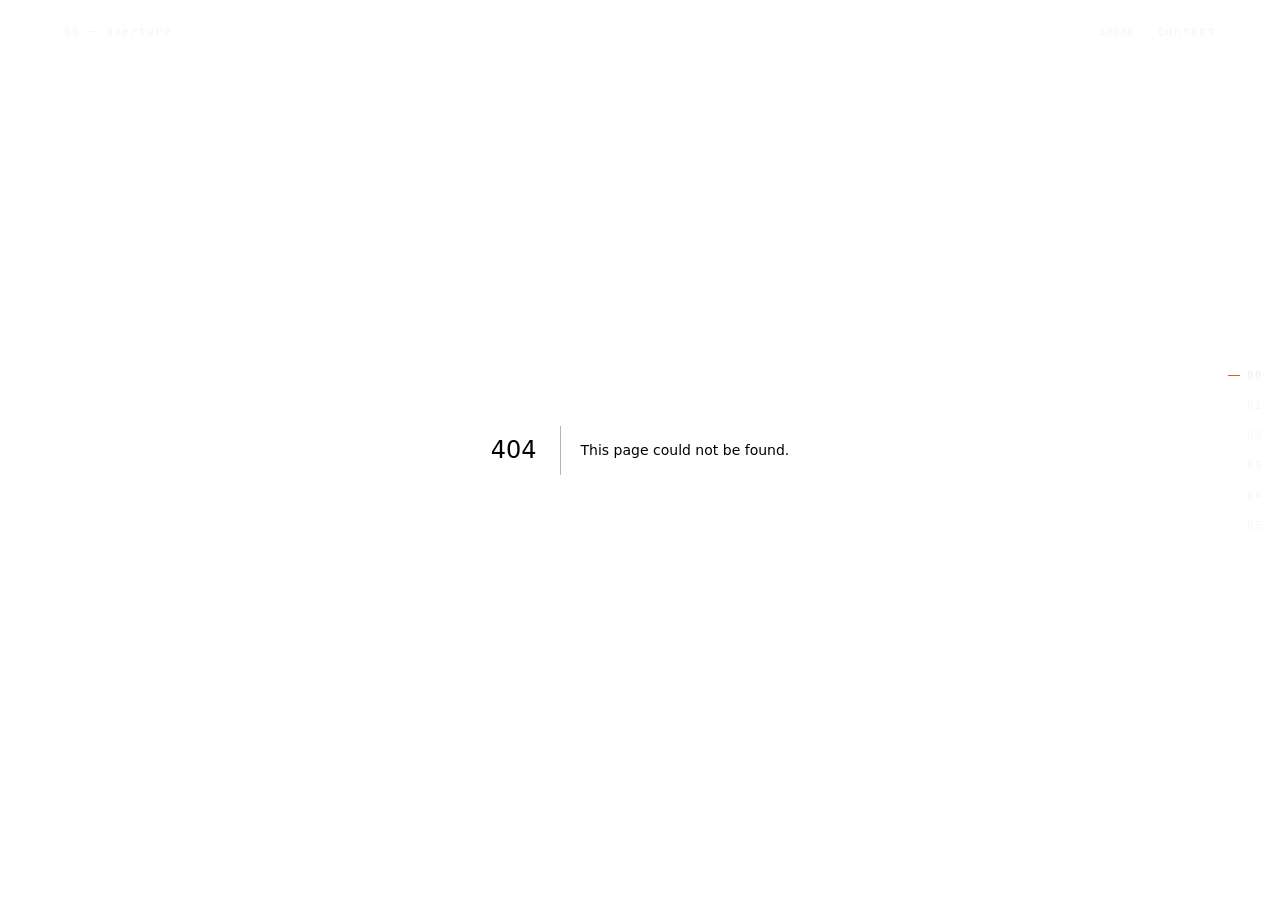
==== commit dbf72c1d: "Deploy 2026-11-17 20:35" ====
--- a/404/index.html
+++ b/404/index.html
@@ -1 +1 @@
-<!DOCTYPE html><!--DArHgZbOfu9YtC_aOjWKg--><html lang="en"><head><meta charSet="utf-8"/><meta name="viewport" content="width=device-width, initial-scale=1"/><link rel="stylesheet" href="/_next/static/css/0eb7041a0284765f.css" data-precedence="next"/><link rel="preload" as="script" fetchPriority="low" href="/_next/static/chunks/webpack-2bc309fe597aff29.js"/><script src="/_next/static/chunks/4bd1b696-c023c6e3521b1417.js" async=""></script><script src="/_next/static/chunks/255-0e5ac6cd71b0e266.js" async=""></script><script src="/_next/static/chunks/main-app-1ef819b8450698eb.js" async=""></script><script src="/_next/static/chunks/c15bf2b0-23b96f27db3d4449.js" async=""></script><script src="/_next/static/chunks/674-6855b64ee899c7fb.js" async=""></script><script src="/_next/static/chunks/691-0249259bc89ee225.js" async=""></script><script src="/_next/static/chunks/app/layout-d95df0470941ae35.js" async=""></script><meta name="robots" content="noindex"/><link rel="preload" href="/fonts/InstrumentSerif-Regular.woff2" as="font" type="font/woff2" crossorigin=""/><link rel="preload" href="/fonts/InstrumentSerif-Italic.woff2" as="font" type="font/woff2" crossorigin=""/><link rel="preload" href="/assets/portrait/hero-960.jpg" as="image" type="image/jpeg"/><title>404: This page could not be found.</title><meta name="theme-color" content="#070708"/><meta name="color-scheme" content="dark"/><title>Minaj Ahmed — Computer Science Student, Assam</title><meta name="description" content="Minaj Ahmed is a second-year B.Tech CSE student at Dhemaji Engineering College (ASTU), Assam, building strong foundations in data structures, algorithms and C++."/><meta name="application-name" content="From Ember to Chrome"/><link rel="author" href="https://minajahmednxlv78-hue.github.io/"/><meta name="author" content="Minaj Ahmed"/><meta name="keywords" content="Minaj Ahmed,Minhaj Ahmed,computer science student,Assam,Dhemaji Engineering College,ASTU,C++,data structures,algorithms,portfolio"/><meta name="creator" content="Minaj Ahmed"/><meta name="publisher" content="Minaj Ahmed"/><meta name="robots" content="index, follow"/><meta name="category" content="portfolio"/><link rel="canonical" href="https://minajahmednxlv78-hue.github.io/"/><meta property="og:title" content="Minaj Ahmed — Computer Science Student, Assam"/><meta property="og:description" content="Minaj Ahmed is a second-year B.Tech CSE student at Dhemaji Engineering College (ASTU), Assam, building strong foundations in data structures, algorithms and C++."/><meta property="og:url" content="https://minajahmednxlv78-hue.github.io/"/><meta property="og:site_name" content="Minaj Ahmed"/><meta property="og:locale" content="en_IN"/><meta property="og:image" content="https://minajahmednxlv78-hue.github.io/assets/og.jpg"/><meta property="og:image:width" content="1200"/><meta property="og:image:height" content="630"/><meta property="og:image:alt" content="Minaj Ahmed — from ember to chrome. A halftone portrait and the title in bone type on ink."/><meta property="og:type" content="website"/><meta name="twitter:card" content="summary_large_image"/><meta name="twitter:title" content="Minaj Ahmed — Computer Science Student, Assam"/><meta name="twitter:description" content="Minaj Ahmed is a second-year B.Tech CSE student at Dhemaji Engineering College (ASTU), Assam, building strong foundations in data structures, algorithms and C++."/><meta name="twitter:image" content="https://minajahmednxlv78-hue.github.io/assets/og.jpg"/><link rel="icon" href="/icon.svg?3699fe53bb4ca158" type="image/svg+xml" sizes="any"/><script>try{var m=localStorage.getItem('ember-to-chrome-motion');var r=window.matchMedia('(prefers-reduced-motion: reduce)').matches;document.documentElement.dataset.motion=(m==='off'||(!m&&r))?'off':'on';if(sessionStorage.getItem('ember-to-chrome-visited')==='1'){document.documentElement.dataset.visited='true'}}catch(e){}</script><noscript><style>.preloader{display:none}.signal-portrait::before{opacity:0!important}</style></noscript><script type="application/ld+json">{"@context":"https://schema.org","@type":"Person","name":"Minaj Ahmed","alternateName":"Minhaj Ahmed","jobTitle":"Computer Science Engineering Student","description":"Second-year Computer Science student in Assam building strong foundations in data structures, algorithms and object-oriented programming.","email":"mailto:minajahmednxlv78@gmail.com","url":"https://minajahmednxlv78-hue.github.io/","affiliation":{"@type":"CollegeOrUniversity","name":"Dhemaji Engineering College (ASTU)"},"address":{"@type":"PostalAddress","addressLocality":"Golaghat","addressRegion":"Assam","addressCountry":"IN"},"sameAs":["https://github.com/minajahmednxlv78-hue","https://www.linkedin.com/in/minhaj-ahmed-7282b8321","https://www.instagram.com/_min_haj_08"],"knowsAbout":["Data Structures","Algorithms","Object-Oriented Programming","C","C++","Python","Git","GitHub"]}</script><script src="/_next/static/chunks/polyfills-42372ed130431b0a.js" noModule=""></script></head><body><div hidden=""><!--$--><!--/$--></div><div class="preloader " aria-hidden="true"><canvas class="preloader__canvas"></canvas><span class="preloader__counter">000</span><span class="preloader__word">from ember to chrome</span></div><div class="grain" aria-hidden="true"></div><canvas class="dot-field" aria-hidden="true"></canvas><canvas class="wipe" aria-hidden="true"></canvas><div class="site" id="site"><a class="skip-link" href="#main">Skip to content</a><header class="topbar " aria-label="Site header"><div class="topbar__inner"><span class="topbar__chapter">00<!-- --> — <!-- -->overture</span><nav class="topbar__right" aria-label="Primary"><button type="button" class="topbar__link" aria-haspopup="dialog" aria-expanded="false" aria-controls="index-overlay">index</button><a class="topbar__link" href="#horizon">contact</a></nav></div></header><nav class="rail" aria-label="Chapter navigation"><a class="rail__link is-active" href="#overture" aria-current="location" aria-label="Chapter 00, Overture">00</a><a class="rail__link " href="#origin" aria-label="Chapter 01, Origin">01</a><a class="rail__link " href="#spark" aria-label="Chapter 02, Spark">02</a><a class="rail__link " href="#craft" aria-label="Chapter 03, Craft">03</a><a class="rail__link " href="#horizon" aria-label="Chapter 04, Horizon">04</a><a class="rail__link " href="#colophon" aria-label="Chapter 05, Colophon">05</a></nav><div style="font-family:system-ui,&quot;Segoe UI&quot;,Roboto,Helvetica,Arial,sans-serif,&quot;Apple Color Emoji&quot;,&quot;Segoe UI Emoji&quot;;height:100vh;text-align:center;display:flex;flex-direction:column;align-items:center;justify-content:center"><div><style>body{color:#000;background:#fff;margin:0}.next-error-h1{border-right:1px solid rgba(0,0,0,.3)}@media (prefers-color-scheme:dark){body{color:#fff;background:#000}.next-error-h1{border-right:1px solid rgba(255,255,255,.3)}}</style><h1 class="next-error-h1" style="display:inline-block;margin:0 20px 0 0;padding:0 23px 0 0;font-size:24px;font-weight:500;vertical-align:top;line-height:49px">404</h1><div style="display:inline-block"><h2 style="font-size:14px;font-weight:400;line-height:49px;margin:0">This page could not be found.</h2></div></div></div><!--$--><!--/$--></div><div id="index-overlay" class="index-overlay " role="dialog" aria-modal="true" aria-labelledby="index-title" aria-hidden="true"><div class="index-overlay__bar"><span id="index-title">index</span><button type="button" class="index-overlay__close" aria-label="Close index">close <span aria-hidden="true">×</span></button></div><div class="index-overlay__body"><div class="index-overlay__inner"><div class="index-overlay__list"><a class="index-row" href="#overture"><span class="index-row__num">00</span><span class="index-row__title">Overture</span><span class="index-row__image"><img src="/assets/portrait/hero-540.jpg" alt="Minaj Ahmed, portrait." loading="lazy"/></span><span class="index-row__arrow" aria-hidden="true">→</span></a><a class="index-row" href="#origin"><span class="index-row__num">01</span><span class="index-row__title">Origin</span><span class="index-row__image"><img src="/assets/temple/origin-720.jpg" alt="Minaj standing beneath a bright orange temple gateway." loading="lazy"/></span><span class="index-row__arrow" aria-hidden="true">→</span></a><a class="index-row" href="#spark"><span class="index-row__num">02</span><span class="index-row__title">Spark</span><span class="index-row__image index-row__image--dots" aria-hidden="true"></span><span class="index-row__arrow" aria-hidden="true">→</span></a><a class="index-row" href="#craft"><span class="index-row__num">03</span><span class="index-row__title">Craft</span><span class="index-row__image"><img src="/star-mark.svg" alt="Four-point chrome star mark." loading="lazy"/></span><span class="index-row__arrow" aria-hidden="true">→</span></a><a class="index-row" href="#horizon"><span class="index-row__num">04</span><span class="index-row__title">Horizon</span><span class="index-row__image"><img src="/assets/landscape/assam-1208.jpg" alt="A road lined with trees in Assam." loading="lazy"/></span><span class="index-row__arrow" aria-hidden="true">→</span></a><a class="index-row" href="#colophon"><span class="index-row__num">05</span><span class="index-row__title">Colophon</span><span class="index-row__image"><img src="/assets/portrait/alt-540.jpg" alt="Minaj Ahmed leaning against a red temple column." loading="lazy"/></span><span class="index-row__arrow" aria-hidden="true">→</span></a></div><div class="index-overlay__foot"><span>email is preferred · minajahmednxlv78@gmail.com</span><span><a href="https://github.com/minajahmednxlv78-hue" target="_blank" rel="noopener noreferrer">github</a> · <a href="https://www.linkedin.com/in/minhaj-ahmed-7282b8321" target="_blank" rel="noopener noreferrer">linkedin</a> · <a href="https://www.instagram.com/_min_haj_08" target="_blank" rel="noopener noreferrer">instagram</a></span></div></div></div></div><script src="/_next/static/chunks/webpack-2bc309fe597aff29.js" id="_R_" async=""></script><script>(self.__next_f=self.__next_f||[]).push([0])</script><script>self.__next_f.push([1,"1:\"$Sreact.fragment\"\n2:I[3989,[\"592\",\"static/chunks/c15bf2b0-23b96f27db3d4449.js\",\"674\",\"static/chunks/674-6855b64ee899c7fb.js\",\"691\",\"static/chunks/691-0249259bc89ee225.js\",\"177\",\"static/chunks/app/layout-d95df0470941ae35.js\"],\"default\"]\n3:I[9766,[],\"\"]\n4:I[8924,[],\"\"]\n5:I[4431,[],\"OutletBoundary\"]\n7:I[5278,[],\"AsyncMetadataOutlet\"]\n9:I[4431,[],\"ViewportBoundary\"]\nb:I[4431,[],\"MetadataBoundary\"]\nc:\"$Sreact.suspense\"\ne:I[7150,[],\"\"]\n:HL[\"/_next/static/css/0eb7041a0284765f.css\",\"style\"]\n"])</script><script>self.__next_f.push([1,"0:{\"P\":null,\"b\":\"DArHgZbOfu9YtC_aOjWKg\",\"p\":\"\",\"c\":[\"\",\"_not-found\",\"\"],\"i\":false,\"f\":[[[\"\",{\"children\":[\"/_not-found\",{\"children\":[\"__PAGE__\",{}]}]},\"$undefined\",\"$undefined\",true],[\"\",[\"$\",\"$1\",\"c\",{\"children\":[[[\"$\",\"link\",\"0\",{\"rel\":\"stylesheet\",\"href\":\"/_next/static/css/0eb7041a0284765f.css\",\"precedence\":\"next\",\"crossOrigin\":\"$undefined\",\"nonce\":\"$undefined\"}]],[\"$\",\"html\",null,{\"lang\":\"en\",\"children\":[[\"$\",\"head\",null,{\"children\":[[\"$\",\"link\",null,{\"rel\":\"preload\",\"href\":\"/fonts/InstrumentSerif-Regular.woff2\",\"as\":\"font\",\"type\":\"font/woff2\",\"crossOrigin\":\"\"}],[\"$\",\"link\",null,{\"rel\":\"preload\",\"href\":\"/fonts/InstrumentSerif-Italic.woff2\",\"as\":\"font\",\"type\":\"font/woff2\",\"crossOrigin\":\"\"}],[\"$\",\"link\",null,{\"rel\":\"preload\",\"href\":\"/assets/portrait/hero-960.jpg\",\"as\":\"image\",\"type\":\"image/jpeg\"}],[\"$\",\"script\",null,{\"dangerouslySetInnerHTML\":{\"__html\":\"try{var m=localStorage.getItem('ember-to-chrome-motion');var r=window.matchMedia('(prefers-reduced-motion: reduce)').matches;document.documentElement.dataset.motion=(m==='off'||(!m\u0026\u0026r))?'off':'on';if(sessionStorage.getItem('ember-to-chrome-visited')==='1'){document.documentElement.dataset.visited='true'}}catch(e){}\"}}],[\"$\",\"noscript\",null,{\"children\":[\"$\",\"style\",null,{\"dangerouslySetInnerHTML\":{\"__html\":\".preloader{display:none}.signal-portrait::before{opacity:0!important}\"}}]}],[\"$\",\"script\",null,{\"type\":\"application/ld+json\",\"dangerouslySetInnerHTML\":{\"__html\":\"{\\\"@context\\\":\\\"https://schema.org\\\",\\\"@type\\\":\\\"Person\\\",\\\"name\\\":\\\"Minaj Ahmed\\\",\\\"alternateName\\\":\\\"Minhaj Ahmed\\\",\\\"jobTitle\\\":\\\"Computer Science Engineering Student\\\",\\\"description\\\":\\\"Second-year Computer Science student in Assam building strong foundations in data structures, algorithms and object-oriented programming.\\\",\\\"email\\\":\\\"mailto:minajahmednxlv78@gmail.com\\\",\\\"url\\\":\\\"https://minajahmednxlv78-hue.github.io/\\\",\\\"affiliation\\\":{\\\"@type\\\":\\\"CollegeOrUniversity\\\",\\\"name\\\":\\\"Dhemaji Engineering College (ASTU)\\\"},\\\"address\\\":{\\\"@type\\\":\\\"PostalAddress\\\",\\\"addressLocality\\\":\\\"Golaghat\\\",\\\"addressRegion\\\":\\\"Assam\\\",\\\"addressCountry\\\":\\\"IN\\\"},\\\"sameAs\\\":[\\\"https://github.com/minajahmednxlv78-hue\\\",\\\"https://www.linkedin.com/in/minhaj-ahmed-7282b8321\\\",\\\"https://www.instagram.com/_min_haj_08\\\"],\\\"knowsAbout\\\":[\\\"Data Structures\\\",\\\"Algorithms\\\",\\\"Object-Oriented Programming\\\",\\\"C\\\",\\\"C++\\\",\\\"Python\\\",\\\"Git\\\",\\\"GitHub\\\"]}\"}}]]}],[\"$\",\"body\",null,{\"children\":[\"$\",\"$L2\",null,{\"children\":[\"$\",\"$L3\",null,{\"parallelRouterKey\":\"children\",\"error\":\"$undefined\",\"errorStyles\":\"$undefined\",\"errorScripts\":\"$undefined\",\"template\":[\"$\",\"$L4\",null,{}],\"templateStyles\":\"$undefined\",\"templateScripts\":\"$undefined\",\"notFound\":\"$undefined\",\"forbidden\":\"$undefined\",\"unauthorized\":\"$undefined\"}]}]}]]}]]}],{\"children\":[\"/_not-found\",[\"$\",\"$1\",\"c\",{\"children\":[null,[\"$\",\"$L3\",null,{\"parallelRouterKey\":\"children\",\"error\":\"$undefined\",\"errorStyles\":\"$undefined\",\"errorScripts\":\"$undefined\",\"template\":[\"$\",\"$L4\",null,{}],\"templateStyles\":\"$undefined\",\"templateScripts\":\"$undefined\",\"notFound\":\"$undefined\",\"forbidden\":\"$undefined\",\"unauthorized\":\"$undefined\"}]]}],{\"children\":[\"__PAGE__\",[\"$\",\"$1\",\"c\",{\"children\":[[[\"$\",\"title\",null,{\"children\":\"404: This page could not be found.\"}],[\"$\",\"div\",null,{\"style\":{\"fontFamily\":\"system-ui,\\\"Segoe UI\\\",Roboto,Helvetica,Arial,sans-serif,\\\"Apple Color Emoji\\\",\\\"Segoe UI Emoji\\\"\",\"height\":\"100vh\",\"textAlign\":\"center\",\"display\":\"flex\",\"flexDirection\":\"column\",\"alignItems\":\"center\",\"justifyContent\":\"center\"},\"children\":[\"$\",\"div\",null,{\"children\":[[\"$\",\"style\",null,{\"dangerouslySetInnerHTML\":{\"__html\":\"body{color:#000;background:#fff;margin:0}.next-error-h1{border-right:1px solid rgba(0,0,0,.3)}@media (prefers-color-scheme:dark){body{color:#fff;background:#000}.next-error-h1{border-right:1px solid rgba(255,255,255,.3)}}\"}}],[\"$\",\"h1\",null,{\"className\":\"next-error-h1\",\"style\":{\"display\":\"inline-block\",\"margin\":\"0 20px 0 0\",\"padding\":\"0 23px 0 0\",\"fontSize\":24,\"fontWeight\":500,\"verticalAlign\":\"top\",\"lineHeight\":\"49px\"},\"children\":404}],[\"$\",\"div\",null,{\"style\":{\"display\":\"inline-block\"},\"children\":[\"$\",\"h2\",null,{\"style\":{\"fontSize\":14,\"fontWeight\":400,\"lineHeight\":\"49px\",\"margin\":0},\"children\":\"This page could not be found.\"}]}]]}]}]],null,[\"$\",\"$L5\",null,{\"children\":[\"$L6\",[\"$\",\"$L7\",null,{\"promise\":\"$@8\"}]]}]]}],{},null,false]},null,false]},null,false],[\"$\",\"$1\",\"h\",{\"children\":[[\"$\",\"meta\",null,{\"name\":\"robots\",\"content\":\"noindex\"}],[[\"$\",\"$L9\",null,{\"children\":\"$La\"}],null],[\"$\",\"$Lb\",null,{\"children\":[\"$\",\"div\",null,{\"hidden\":true,\"children\":[\"$\",\"$c\",null,{\"fallback\":null,\"children\":\"$Ld\"}]}]}]]}],false]],\"m\":\"$undefined\",\"G\":[\"$e\",[]],\"s\":false,\"S\":true}\n"])</script><script>self.__next_f.push([1,"a:[[\"$\",\"meta\",\"0\",{\"charSet\":\"utf-8\"}],[\"$\",\"meta\",\"1\",{\"name\":\"viewport\",\"content\":\"width=device-width, initial-scale=1\"}],[\"$\",\"meta\",\"2\",{\"name\":\"theme-color\",\"content\":\"#070708\"}],[\"$\",\"meta\",\"3\",{\"name\":\"color-scheme\",\"content\":\"dark\"}]]\n6:null\n"])</script><script>self.__next_f.push([1,"f:I[622,[],\"IconMark\"]\n"])</script><script>self.__next_f.push([1,"8:{\"metadata\":[[\"$\",\"title\",\"0\",{\"children\":\"Minaj Ahmed — Computer Science Student, Assam\"}],[\"$\",\"meta\",\"1\",{\"name\":\"description\",\"content\":\"Minaj Ahmed is a second-year B.Tech CSE student at Dhemaji Engineering College (ASTU), Assam, building strong foundations in data structures, algorithms and C++.\"}],[\"$\",\"meta\",\"2\",{\"name\":\"application-name\",\"content\":\"From Ember to Chrome\"}],[\"$\",\"link\",\"3\",{\"rel\":\"author\",\"href\":\"https://minajahmednxlv78-hue.github.io/\"}],[\"$\",\"meta\",\"4\",{\"name\":\"author\",\"content\":\"Minaj Ahmed\"}],[\"$\",\"meta\",\"5\",{\"name\":\"keywords\",\"content\":\"Minaj Ahmed,Minhaj Ahmed,computer science student,Assam,Dhemaji Engineering College,ASTU,C++,data structures,algorithms,portfolio\"}],[\"$\",\"meta\",\"6\",{\"name\":\"creator\",\"content\":\"Minaj Ahmed\"}],[\"$\",\"meta\",\"7\",{\"name\":\"publisher\",\"content\":\"Minaj Ahmed\"}],[\"$\",\"meta\",\"8\",{\"name\":\"robots\",\"content\":\"index, follow\"}],[\"$\",\"meta\",\"9\",{\"name\":\"category\",\"content\":\"portfolio\"}],[\"$\",\"link\",\"10\",{\"rel\":\"canonical\",\"href\":\"https://minajahmednxlv78-hue.github.io/\"}],[\"$\",\"meta\",\"11\",{\"property\":\"og:title\",\"content\":\"Minaj Ahmed — Computer Science Student, Assam\"}],[\"$\",\"meta\",\"12\",{\"property\":\"og:description\",\"content\":\"Minaj Ahmed is a second-year B.Tech CSE student at Dhemaji Engineering College (ASTU), Assam, building strong foundations in data structures, algorithms and C++.\"}],[\"$\",\"meta\",\"13\",{\"property\":\"og:url\",\"content\":\"https://minajahmednxlv78-hue.github.io/\"}],[\"$\",\"meta\",\"14\",{\"property\":\"og:site_name\",\"content\":\"Minaj Ahmed\"}],[\"$\",\"meta\",\"15\",{\"property\":\"og:locale\",\"content\":\"en_IN\"}],[\"$\",\"meta\",\"16\",{\"property\":\"og:image\",\"content\":\"https://minajahmednxlv78-hue.github.io/assets/og.jpg\"}],[\"$\",\"meta\",\"17\",{\"property\":\"og:image:width\",\"content\":\"1200\"}],[\"$\",\"meta\",\"18\",{\"property\":\"og:image:height\",\"content\":\"630\"}],[\"$\",\"meta\",\"19\",{\"property\":\"og:image:alt\",\"content\":\"Minaj Ahmed — from ember to chrome. A halftone portrait and the title in bone type on ink.\"}],[\"$\",\"meta\",\"20\",{\"property\":\"og:type\",\"content\":\"website\"}],[\"$\",\"meta\",\"21\",{\"name\":\"twitter:card\",\"content\":\"summary_large_image\"}],[\"$\",\"meta\",\"22\",{\"name\":\"twitter:title\",\"content\":\"Minaj Ahmed — Computer Science Student, Assam\"}],[\"$\",\"meta\",\"23\",{\"name\":\"twitter:description\",\"content\":\"Minaj Ahmed is a second-year B.Tech CSE student at Dhemaji Engineering College (ASTU), Assam, building strong foundations in data structures, algorithms and C++.\"}],[\"$\",\"meta\",\"24\",{\"name\":\"twitter:image\",\"content\":\"https://minajahmednxlv78-hue.github.io/assets/og.jpg\"}],[\"$\",\"link\",\"25\",{\"rel\":\"icon\",\"href\":\"/icon.svg?3699fe53bb4ca158\",\"type\":\"image/svg+xml\",\"sizes\":\"any\"}],[\"$\",\"$Lf\",\"26\",{}]],\"error\":null,\"digest\":\"$undefined\"}\n"])</script><script>self.__next_f.push([1,"d:\"$8:metadata\"\n"])</script></body></html>+<!DOCTYPE html><!--M_KKtPKe0O8GhaSgJYEgE--><html lang="en"><head><meta charSet="utf-8"/><meta name="viewport" content="width=device-width, initial-scale=1"/><link rel="stylesheet" href="/_next/static/css/527d2ea956b43548.css" data-precedence="next"/><link rel="preload" as="script" fetchPriority="low" href="/_next/static/chunks/webpack-2bc309fe597aff29.js"/><script src="/_next/static/chunks/4bd1b696-c023c6e3521b1417.js" async=""></script><script src="/_next/static/chunks/255-0e5ac6cd71b0e266.js" async=""></script><script src="/_next/static/chunks/main-app-1ef819b8450698eb.js" async=""></script><script src="/_next/static/chunks/c15bf2b0-23b96f27db3d4449.js" async=""></script><script src="/_next/static/chunks/674-6855b64ee899c7fb.js" async=""></script><script src="/_next/static/chunks/691-0249259bc89ee225.js" async=""></script><script src="/_next/static/chunks/app/layout-073b75c35aab5876.js" async=""></script><meta name="robots" content="noindex"/><link rel="preload" href="/fonts/InstrumentSerif-Regular.woff2" as="font" type="font/woff2" crossorigin=""/><link rel="preload" href="/fonts/InstrumentSerif-Italic.woff2" as="font" type="font/woff2" crossorigin=""/><link rel="preload" href="/assets/portrait/hero-960.jpg" as="image" type="image/jpeg"/><title>404: This page could not be found.</title><meta name="theme-color" content="#070708"/><meta name="color-scheme" content="dark"/><title>Minaj Ahmed — Computer Science Student, Assam</title><meta name="description" content="Minaj Ahmed is a second-year B.Tech CSE student at Dhemaji Engineering College (ASTU), Assam, building strong foundations in data structures, algorithms and C++."/><meta name="application-name" content="From Ember to Chrome"/><link rel="author" href="https://minajahmednxlv78-hue.github.io/"/><meta name="author" content="Minaj Ahmed"/><meta name="keywords" content="Minaj Ahmed,Minhaj Ahmed,computer science student,Assam,Dhemaji Engineering College,ASTU,C++,data structures,algorithms,portfolio"/><meta name="creator" content="Minaj Ahmed"/><meta name="publisher" content="Minaj Ahmed"/><meta name="robots" content="index, follow"/><meta name="category" content="portfolio"/><link rel="canonical" href="https://minajahmednxlv78-hue.github.io/"/><meta property="og:title" content="Minaj Ahmed — Computer Science Student, Assam"/><meta property="og:description" content="Minaj Ahmed is a second-year B.Tech CSE student at Dhemaji Engineering College (ASTU), Assam, building strong foundations in data structures, algorithms and C++."/><meta property="og:url" content="https://minajahmednxlv78-hue.github.io/"/><meta property="og:site_name" content="Minaj Ahmed"/><meta property="og:locale" content="en_IN"/><meta property="og:image" content="https://minajahmednxlv78-hue.github.io/assets/og.jpg"/><meta property="og:image:width" content="1200"/><meta property="og:image:height" content="630"/><meta property="og:image:alt" content="Minaj Ahmed — from ember to chrome. A halftone portrait and the title in bone type on ink."/><meta property="og:type" content="website"/><meta name="twitter:card" content="summary_large_image"/><meta name="twitter:title" content="Minaj Ahmed — Computer Science Student, Assam"/><meta name="twitter:description" content="Minaj Ahmed is a second-year B.Tech CSE student at Dhemaji Engineering College (ASTU), Assam, building strong foundations in data structures, algorithms and C++."/><meta name="twitter:image" content="https://minajahmednxlv78-hue.github.io/assets/og.jpg"/><link rel="icon" href="/icon.svg?3699fe53bb4ca158" type="image/svg+xml" sizes="any"/><script>try{var m=localStorage.getItem('ember-to-chrome-motion');var r=window.matchMedia('(prefers-reduced-motion: reduce)').matches;document.documentElement.dataset.motion=(m==='off'||(!m&&r))?'off':'on';if(sessionStorage.getItem('ember-to-chrome-visited')==='1'){document.documentElement.dataset.visited='true'}}catch(e){}</script><noscript><style>.preloader{display:none}.signal-portrait::before{opacity:0!important}</style></noscript><script type="application/ld+json">{"@context":"https://schema.org","@type":"Person","name":"Minaj Ahmed","alternateName":"Minhaj Ahmed","jobTitle":"Computer Science Engineering Student","description":"Second-year Computer Science student in Assam building strong foundations in data structures, algorithms and object-oriented programming.","email":"mailto:minajahmednxlv78@gmail.com","url":"https://minajahmednxlv78-hue.github.io/","affiliation":{"@type":"CollegeOrUniversity","name":"Dhemaji Engineering College (ASTU)"},"address":{"@type":"PostalAddress","addressLocality":"Golaghat","addressRegion":"Assam","addressCountry":"IN"},"sameAs":["https://github.com/minajahmednxlv78-hue","https://www.linkedin.com/in/minhaj-ahmed-7282b8321","https://www.instagram.com/_min_haj_08"],"knowsAbout":["Data Structures","Algorithms","Object-Oriented Programming","C","C++","Python","Git","GitHub"]}</script><script src="/_next/static/chunks/polyfills-42372ed130431b0a.js" noModule=""></script></head><body><div hidden=""><!--$--><!--/$--></div><div class="preloader " aria-hidden="true"><canvas class="preloader__canvas"></canvas><span class="preloader__counter">000</span><span class="preloader__word">from ember to chrome</span></div><div class="grain" aria-hidden="true"></div><div class="site" id="site"><a class="skip-link" href="#main">Skip to content</a><header class="topbar " aria-label="Site header"><div class="topbar__inner"><span class="topbar__chapter">00<!-- --> — <!-- -->overture</span><nav class="topbar__right" aria-label="Primary"><button type="button" class="topbar__link" aria-haspopup="dialog" aria-expanded="false" aria-controls="index-overlay">index</button><a class="topbar__link" href="#horizon">contact</a></nav></div></header><nav class="rail" aria-label="Chapter navigation"><a class="rail__link is-active" href="#overture" aria-current="location" aria-label="Chapter 00, Overture">00</a><a class="rail__link " href="#origin" aria-label="Chapter 01, Origin">01</a><a class="rail__link " href="#spark" aria-label="Chapter 02, Spark">02</a><a class="rail__link " href="#craft" aria-label="Chapter 03, Craft">03</a><a class="rail__link " href="#horizon" aria-label="Chapter 04, Horizon">04</a><a class="rail__link " href="#colophon" aria-label="Chapter 05, Colophon">05</a></nav><div style="font-family:system-ui,&quot;Segoe UI&quot;,Roboto,Helvetica,Arial,sans-serif,&quot;Apple Color Emoji&quot;,&quot;Segoe UI Emoji&quot;;height:100vh;text-align:center;display:flex;flex-direction:column;align-items:center;justify-content:center"><div><style>body{color:#000;background:#fff;margin:0}.next-error-h1{border-right:1px solid rgba(0,0,0,.3)}@media (prefers-color-scheme:dark){body{color:#fff;background:#000}.next-error-h1{border-right:1px solid rgba(255,255,255,.3)}}</style><h1 class="next-error-h1" style="display:inline-block;margin:0 20px 0 0;padding:0 23px 0 0;font-size:24px;font-weight:500;vertical-align:top;line-height:49px">404</h1><div style="display:inline-block"><h2 style="font-size:14px;font-weight:400;line-height:49px;margin:0">This page could not be found.</h2></div></div></div><!--$--><!--/$--></div><div id="index-overlay" class="index-overlay " role="dialog" aria-modal="true" aria-labelledby="index-title" aria-hidden="true"><div class="index-overlay__bar"><span id="index-title">index</span><button type="button" class="index-overlay__close" aria-label="Close index">close <span aria-hidden="true">×</span></button></div><div class="index-overlay__body"><div class="index-overlay__inner"><div class="index-overlay__list"><a class="index-row" href="#overture"><span class="index-row__num">00</span><span class="index-row__title">Overture</span><span class="index-row__image"><img src="/assets/portrait/hero-540.jpg" alt="Minaj Ahmed, portrait." loading="lazy"/></span><span class="index-row__arrow" aria-hidden="true">→</span></a><a class="index-row" href="#origin"><span class="index-row__num">01</span><span class="index-row__title">Origin</span><span class="index-row__image"><img src="/assets/temple/origin-720.jpg" alt="Minaj standing beneath a bright orange temple gateway." loading="lazy"/></span><span class="index-row__arrow" aria-hidden="true">→</span></a><a class="index-row" href="#spark"><span class="index-row__num">02</span><span class="index-row__title">Spark</span><span class="index-row__image index-row__image--dots" aria-hidden="true"></span><span class="index-row__arrow" aria-hidden="true">→</span></a><a class="index-row" href="#craft"><span class="index-row__num">03</span><span class="index-row__title">Craft</span><span class="index-row__image"><img src="/star-mark.svg" alt="Four-point chrome star mark." loading="lazy"/></span><span class="index-row__arrow" aria-hidden="true">→</span></a><a class="index-row" href="#horizon"><span class="index-row__num">04</span><span class="index-row__title">Horizon</span><span class="index-row__image"><img src="/assets/landscape/assam-1208.jpg" alt="A road lined with trees in Assam." loading="lazy"/></span><span class="index-row__arrow" aria-hidden="true">→</span></a><a class="index-row" href="#colophon"><span class="index-row__num">05</span><span class="index-row__title">Colophon</span><span class="index-row__image"><img src="/assets/portrait/alt-540.jpg" alt="Minaj Ahmed leaning against a red temple column." loading="lazy"/></span><span class="index-row__arrow" aria-hidden="true">→</span></a></div><div class="index-overlay__foot"><span>email is preferred · minajahmednxlv78@gmail.com</span><span><a href="https://github.com/minajahmednxlv78-hue" target="_blank" rel="noopener noreferrer">github</a> · <a href="https://www.linkedin.com/in/minhaj-ahmed-7282b8321" target="_blank" rel="noopener noreferrer">linkedin</a> · <a href="https://www.instagram.com/_min_haj_08" target="_blank" rel="noopener noreferrer">instagram</a></span></div></div></div></div><script src="/_next/static/chunks/webpack-2bc309fe597aff29.js" id="_R_" async=""></script><script>(self.__next_f=self.__next_f||[]).push([0])</script><script>self.__next_f.push([1,"1:\"$Sreact.fragment\"\n2:I[1304,[\"592\",\"static/chunks/c15bf2b0-23b96f27db3d4449.js\",\"674\",\"static/chunks/674-6855b64ee899c7fb.js\",\"691\",\"static/chunks/691-0249259bc89ee225.js\",\"177\",\"static/chunks/app/layout-073b75c35aab5876.js\"],\"default\"]\n3:I[9766,[],\"\"]\n4:I[8924,[],\"\"]\n5:I[4431,[],\"OutletBoundary\"]\n7:I[5278,[],\"AsyncMetadataOutlet\"]\n9:I[4431,[],\"ViewportBoundary\"]\nb:I[4431,[],\"MetadataBoundary\"]\nc:\"$Sreact.suspense\"\ne:I[7150,[],\"\"]\n:HL[\"/_next/static/css/527d2ea956b43548.css\",\"style\"]\n"])</script><script>self.__next_f.push([1,"0:{\"P\":null,\"b\":\"M_KKtPKe0O8GhaSgJYEgE\",\"p\":\"\",\"c\":[\"\",\"_not-found\",\"\"],\"i\":false,\"f\":[[[\"\",{\"children\":[\"/_not-found\",{\"children\":[\"__PAGE__\",{}]}]},\"$undefined\",\"$undefined\",true],[\"\",[\"$\",\"$1\",\"c\",{\"children\":[[[\"$\",\"link\",\"0\",{\"rel\":\"stylesheet\",\"href\":\"/_next/static/css/527d2ea956b43548.css\",\"precedence\":\"next\",\"crossOrigin\":\"$undefined\",\"nonce\":\"$undefined\"}]],[\"$\",\"html\",null,{\"lang\":\"en\",\"children\":[[\"$\",\"head\",null,{\"children\":[[\"$\",\"link\",null,{\"rel\":\"preload\",\"href\":\"/fonts/InstrumentSerif-Regular.woff2\",\"as\":\"font\",\"type\":\"font/woff2\",\"crossOrigin\":\"\"}],[\"$\",\"link\",null,{\"rel\":\"preload\",\"href\":\"/fonts/InstrumentSerif-Italic.woff2\",\"as\":\"font\",\"type\":\"font/woff2\",\"crossOrigin\":\"\"}],[\"$\",\"link\",null,{\"rel\":\"preload\",\"href\":\"/assets/portrait/hero-960.jpg\",\"as\":\"image\",\"type\":\"image/jpeg\"}],[\"$\",\"script\",null,{\"dangerouslySetInnerHTML\":{\"__html\":\"try{var m=localStorage.getItem('ember-to-chrome-motion');var r=window.matchMedia('(prefers-reduced-motion: reduce)').matches;document.documentElement.dataset.motion=(m==='off'||(!m\u0026\u0026r))?'off':'on';if(sessionStorage.getItem('ember-to-chrome-visited')==='1'){document.documentElement.dataset.visited='true'}}catch(e){}\"}}],[\"$\",\"noscript\",null,{\"children\":[\"$\",\"style\",null,{\"dangerouslySetInnerHTML\":{\"__html\":\".preloader{display:none}.signal-portrait::before{opacity:0!important}\"}}]}],[\"$\",\"script\",null,{\"type\":\"application/ld+json\",\"dangerouslySetInnerHTML\":{\"__html\":\"{\\\"@context\\\":\\\"https://schema.org\\\",\\\"@type\\\":\\\"Person\\\",\\\"name\\\":\\\"Minaj Ahmed\\\",\\\"alternateName\\\":\\\"Minhaj Ahmed\\\",\\\"jobTitle\\\":\\\"Computer Science Engineering Student\\\",\\\"description\\\":\\\"Second-year Computer Science student in Assam building strong foundations in data structures, algorithms and object-oriented programming.\\\",\\\"email\\\":\\\"mailto:minajahmednxlv78@gmail.com\\\",\\\"url\\\":\\\"https://minajahmednxlv78-hue.github.io/\\\",\\\"affiliation\\\":{\\\"@type\\\":\\\"CollegeOrUniversity\\\",\\\"name\\\":\\\"Dhemaji Engineering College (ASTU)\\\"},\\\"address\\\":{\\\"@type\\\":\\\"PostalAddress\\\",\\\"addressLocality\\\":\\\"Golaghat\\\",\\\"addressRegion\\\":\\\"Assam\\\",\\\"addressCountry\\\":\\\"IN\\\"},\\\"sameAs\\\":[\\\"https://github.com/minajahmednxlv78-hue\\\",\\\"https://www.linkedin.com/in/minhaj-ahmed-7282b8321\\\",\\\"https://www.instagram.com/_min_haj_08\\\"],\\\"knowsAbout\\\":[\\\"Data Structures\\\",\\\"Algorithms\\\",\\\"Object-Oriented Programming\\\",\\\"C\\\",\\\"C++\\\",\\\"Python\\\",\\\"Git\\\",\\\"GitHub\\\"]}\"}}]]}],[\"$\",\"body\",null,{\"children\":[\"$\",\"$L2\",null,{\"children\":[\"$\",\"$L3\",null,{\"parallelRouterKey\":\"children\",\"error\":\"$undefined\",\"errorStyles\":\"$undefined\",\"errorScripts\":\"$undefined\",\"template\":[\"$\",\"$L4\",null,{}],\"templateStyles\":\"$undefined\",\"templateScripts\":\"$undefined\",\"notFound\":\"$undefined\",\"forbidden\":\"$undefined\",\"unauthorized\":\"$undefined\"}]}]}]]}]]}],{\"children\":[\"/_not-found\",[\"$\",\"$1\",\"c\",{\"children\":[null,[\"$\",\"$L3\",null,{\"parallelRouterKey\":\"children\",\"error\":\"$undefined\",\"errorStyles\":\"$undefined\",\"errorScripts\":\"$undefined\",\"template\":[\"$\",\"$L4\",null,{}],\"templateStyles\":\"$undefined\",\"templateScripts\":\"$undefined\",\"notFound\":\"$undefined\",\"forbidden\":\"$undefined\",\"unauthorized\":\"$undefined\"}]]}],{\"children\":[\"__PAGE__\",[\"$\",\"$1\",\"c\",{\"children\":[[[\"$\",\"title\",null,{\"children\":\"404: This page could not be found.\"}],[\"$\",\"div\",null,{\"style\":{\"fontFamily\":\"system-ui,\\\"Segoe UI\\\",Roboto,Helvetica,Arial,sans-serif,\\\"Apple Color Emoji\\\",\\\"Segoe UI Emoji\\\"\",\"height\":\"100vh\",\"textAlign\":\"center\",\"display\":\"flex\",\"flexDirection\":\"column\",\"alignItems\":\"center\",\"justifyContent\":\"center\"},\"children\":[\"$\",\"div\",null,{\"children\":[[\"$\",\"style\",null,{\"dangerouslySetInnerHTML\":{\"__html\":\"body{color:#000;background:#fff;margin:0}.next-error-h1{border-right:1px solid rgba(0,0,0,.3)}@media (prefers-color-scheme:dark){body{color:#fff;background:#000}.next-error-h1{border-right:1px solid rgba(255,255,255,.3)}}\"}}],[\"$\",\"h1\",null,{\"className\":\"next-error-h1\",\"style\":{\"display\":\"inline-block\",\"margin\":\"0 20px 0 0\",\"padding\":\"0 23px 0 0\",\"fontSize\":24,\"fontWeight\":500,\"verticalAlign\":\"top\",\"lineHeight\":\"49px\"},\"children\":404}],[\"$\",\"div\",null,{\"style\":{\"display\":\"inline-block\"},\"children\":[\"$\",\"h2\",null,{\"style\":{\"fontSize\":14,\"fontWeight\":400,\"lineHeight\":\"49px\",\"margin\":0},\"children\":\"This page could not be found.\"}]}]]}]}]],null,[\"$\",\"$L5\",null,{\"children\":[\"$L6\",[\"$\",\"$L7\",null,{\"promise\":\"$@8\"}]]}]]}],{},null,false]},null,false]},null,false],[\"$\",\"$1\",\"h\",{\"children\":[[\"$\",\"meta\",null,{\"name\":\"robots\",\"content\":\"noindex\"}],[[\"$\",\"$L9\",null,{\"children\":\"$La\"}],null],[\"$\",\"$Lb\",null,{\"children\":[\"$\",\"div\",null,{\"hidden\":true,\"children\":[\"$\",\"$c\",null,{\"fallback\":null,\"children\":\"$Ld\"}]}]}]]}],false]],\"m\":\"$undefined\",\"G\":[\"$e\",[]],\"s\":false,\"S\":true}\n"])</script><script>self.__next_f.push([1,"a:[[\"$\",\"meta\",\"0\",{\"charSet\":\"utf-8\"}],[\"$\",\"meta\",\"1\",{\"name\":\"viewport\",\"content\":\"width=device-width, initial-scale=1\"}],[\"$\",\"meta\",\"2\",{\"name\":\"theme-color\",\"content\":\"#070708\"}],[\"$\",\"meta\",\"3\",{\"name\":\"color-scheme\",\"content\":\"dark\"}]]\n6:null\n"])</script><script>self.__next_f.push([1,"f:I[622,[],\"IconMark\"]\n"])</script><script>self.__next_f.push([1,"8:{\"metadata\":[[\"$\",\"title\",\"0\",{\"children\":\"Minaj Ahmed — Computer Science Student, Assam\"}],[\"$\",\"meta\",\"1\",{\"name\":\"description\",\"content\":\"Minaj Ahmed is a second-year B.Tech CSE student at Dhemaji Engineering College (ASTU), Assam, building strong foundations in data structures, algorithms and C++.\"}],[\"$\",\"meta\",\"2\",{\"name\":\"application-name\",\"content\":\"From Ember to Chrome\"}],[\"$\",\"link\",\"3\",{\"rel\":\"author\",\"href\":\"https://minajahmednxlv78-hue.github.io/\"}],[\"$\",\"meta\",\"4\",{\"name\":\"author\",\"content\":\"Minaj Ahmed\"}],[\"$\",\"meta\",\"5\",{\"name\":\"keywords\",\"content\":\"Minaj Ahmed,Minhaj Ahmed,computer science student,Assam,Dhemaji Engineering College,ASTU,C++,data structures,algorithms,portfolio\"}],[\"$\",\"meta\",\"6\",{\"name\":\"creator\",\"content\":\"Minaj Ahmed\"}],[\"$\",\"meta\",\"7\",{\"name\":\"publisher\",\"content\":\"Minaj Ahmed\"}],[\"$\",\"meta\",\"8\",{\"name\":\"robots\",\"content\":\"index, follow\"}],[\"$\",\"meta\",\"9\",{\"name\":\"category\",\"content\":\"portfolio\"}],[\"$\",\"link\",\"10\",{\"rel\":\"canonical\",\"href\":\"https://minajahmednxlv78-hue.github.io/\"}],[\"$\",\"meta\",\"11\",{\"property\":\"og:title\",\"content\":\"Minaj Ahmed — Computer Science Student, Assam\"}],[\"$\",\"meta\",\"12\",{\"property\":\"og:description\",\"content\":\"Minaj Ahmed is a second-year B.Tech CSE student at Dhemaji Engineering College (ASTU), Assam, building strong foundations in data structures, algorithms and C++.\"}],[\"$\",\"meta\",\"13\",{\"property\":\"og:url\",\"content\":\"https://minajahmednxlv78-hue.github.io/\"}],[\"$\",\"meta\",\"14\",{\"property\":\"og:site_name\",\"content\":\"Minaj Ahmed\"}],[\"$\",\"meta\",\"15\",{\"property\":\"og:locale\",\"content\":\"en_IN\"}],[\"$\",\"meta\",\"16\",{\"property\":\"og:image\",\"content\":\"https://minajahmednxlv78-hue.github.io/assets/og.jpg\"}],[\"$\",\"meta\",\"17\",{\"property\":\"og:image:width\",\"content\":\"1200\"}],[\"$\",\"meta\",\"18\",{\"property\":\"og:image:height\",\"content\":\"630\"}],[\"$\",\"meta\",\"19\",{\"property\":\"og:image:alt\",\"content\":\"Minaj Ahmed — from ember to chrome. A halftone portrait and the title in bone type on ink.\"}],[\"$\",\"meta\",\"20\",{\"property\":\"og:type\",\"content\":\"website\"}],[\"$\",\"meta\",\"21\",{\"name\":\"twitter:card\",\"content\":\"summary_large_image\"}],[\"$\",\"meta\",\"22\",{\"name\":\"twitter:title\",\"content\":\"Minaj Ahmed — Computer Science Student, Assam\"}],[\"$\",\"meta\",\"23\",{\"name\":\"twitter:description\",\"content\":\"Minaj Ahmed is a second-year B.Tech CSE student at Dhemaji Engineering College (ASTU), Assam, building strong foundations in data structures, algorithms and C++.\"}],[\"$\",\"meta\",\"24\",{\"name\":\"twitter:image\",\"content\":\"https://minajahmednxlv78-hue.github.io/assets/og.jpg\"}],[\"$\",\"link\",\"25\",{\"rel\":\"icon\",\"href\":\"/icon.svg?3699fe53bb4ca158\",\"type\":\"image/svg+xml\",\"sizes\":\"any\"}],[\"$\",\"$Lf\",\"26\",{}]],\"error\":null,\"digest\":\"$undefined\"}\n"])</script><script>self.__next_f.push([1,"d:\"$8:metadata\"\n"])</script></body></html>
--- a/_next/static/css/527d2ea956b43548.css
+++ b/_next/static/css/527d2ea956b43548.css
@@ -0,0 +1 @@
+@font-face{font-family:"Instrument Serif";src:url(/fonts/InstrumentSerif-Regular.woff2) format("woff2");font-style:normal;font-weight:400;font-display:swap}@font-face{font-family:"Instrument Serif";src:url(/fonts/InstrumentSerif-Italic.woff2) format("woff2");font-style:italic;font-weight:400;font-display:swap}@font-face{font-family:"Instrument Serif Fallback";src:local("Georgia"),local("Times New Roman"),local("Liberation Serif");font-style:normal;font-weight:400;ascent-override:138.9%;descent-override:43.5%;line-gap-override:0%;size-adjust:71.3%}@font-face{font-family:Inter Tight;src:url(/fonts/InterTight-Variable.woff2) format("woff2");font-style:normal;font-weight:400 700;font-display:swap}@font-face{font-family:JetBrains Mono;src:url(/fonts/JetBrainsMono-Variable.woff2) format("woff2");font-style:normal;font-weight:400 600;font-display:swap}:root{--ink:#070708;--charcoal:#0e0f11;--bone:#f4efe6;--ember:#e4572e;--ember-soft:#ff8a5b;--signal:#2b3fe0;--signal-soft:#7385ff;--chrome:#d7dee6;--paper:#efe6d8;--hairline:rgba(244,239,230,0.14);--hairline-strong:rgba(244,239,230,0.28);--muted:rgba(244,239,230,0.7);--faint:rgba(244,239,230,0.64);--whisper:rgba(244,239,230,0.16);--serif:"Instrument Serif","Instrument Serif Fallback",Georgia,"Times New Roman",serif;--sans:"Inter Tight","Helvetica Neue",Arial,sans-serif;--mono:"JetBrains Mono","SFMono-Regular",Consolas,monospace;--gutter:clamp(20px,5vw,80px);--max:1440px;--bar:64px;--accent:var(--ember);--accent-soft:var(--ember-soft);color-scheme:dark}*,:after,:before{box-sizing:border-box}html{color-scheme:dark;-webkit-text-size-adjust:100%}body,html{background:var(--ink)}body{margin:0;color:var(--bone);font-family:var(--sans);font-size:1.0625rem;font-weight:400;line-height:1.6;overflow-x:clip;-webkit-font-smoothing:antialiased;-moz-osx-font-smoothing:grayscale;text-rendering:optimizeLegibility}body.is-locked{overflow:hidden}::selection{background:var(--ember);color:var(--ink)}a{text-decoration:none}a,button{color:inherit}button{border:0;margin:0;padding:0;background:none;font:inherit;cursor:pointer}canvas,img,picture,svg{display:block;max-width:100%}blockquote,dd,dl,figure,h1,h2,h3,h4,p{margin:0}h1,h2,h3,h4{font-weight:400}:focus-visible{outline:2px solid var(--ember-soft);outline-offset:3px;border-radius:1px}.skip-link{position:fixed;top:10px;left:10px;z-index:200;transform:translateY(-160%);padding:10px 14px;background:var(--bone);color:var(--ink);font-family:var(--mono);font-size:12px;letter-spacing:.08em;text-transform:uppercase}.skip-link:focus{transform:translateY(0)}.sr-only{position:absolute!important;width:1px;height:1px;padding:0;margin:-1px;overflow:hidden;clip:rect(0,0,0,0);white-space:nowrap;border:0}.mono{font-family:var(--mono);font-feature-settings:"tnum";font-variant-numeric:tabular-nums}.label{display:inline-flex;align-items:center;gap:.45em;margin:0;color:var(--muted);font-family:var(--mono);font-size:.6875rem;font-weight:400;line-height:1.4;letter-spacing:.16em;text-transform:lowercase}.label--accent{color:var(--accent-soft)}.data{font-family:var(--mono);font-size:.8125rem;font-feature-settings:"tnum";font-variant-numeric:tabular-nums;line-height:1.6}.lead{max-width:42ch;font-size:clamp(1.15rem,1.6vw,1.5rem);line-height:1.45;letter-spacing:-.012em}.body-copy{max-width:62ch;color:rgba(244,239,230,.82);font-size:1.0625rem;line-height:1.65}.body-copy+.body-copy{margin-top:1.1em}.serif{font-family:var(--serif);font-weight:400}em{font-style:italic}.shell{width:100%;max-width:var(--max);margin-inline:auto;padding-inline:var(--gutter)}.hairline{border:0;border-top:1px solid var(--hairline);height:0;margin:0}.site{z-index:2}.page,.site{position:relative}.page{z-index:1}.chapter,main{position:relative}.chapter{padding-block:clamp(96px,15vh,190px)}.chapter--flush{padding-block:0}.chapter-head{display:grid;grid-template-columns:minmax(0,1fr);grid-gap:18px;gap:18px;margin-bottom:clamp(48px,8vh,96px)}.chapter-head .label{margin-bottom:6px}.chapter-title{font-family:var(--serif);font-size:clamp(2.5rem,7vw,6rem);font-weight:400;line-height:.95;letter-spacing:-.025em;text-wrap:balance}.chapter-title em{color:var(--accent-soft);font-style:italic}.chapter-head--wide{grid-template-columns:minmax(0,.5fr) minmax(0,1fr);align-items:flex-end}.chapter-number{color:var(--faint);font-family:var(--mono);font-size:.6875rem;letter-spacing:.16em}.section-rule{width:100%;height:1px;background:var(--hairline)}.ticked{position:relative}.ticked:after,.ticked:before{position:absolute;z-index:2;color:var(--hairline-strong);font-family:var(--mono);font-size:14px;font-weight:400;line-height:1;pointer-events:none}.ticked:before{content:"+";top:10px;left:10px}.ticked:after{content:"+";right:10px;bottom:10px}.split .w-mask{display:inline-block;overflow:hidden;vertical-align:bottom;padding-bottom:.09em;margin-bottom:-.09em}.split .line{display:block}.split.will-animate .w-inner{display:inline-block;transform:translateY(112%);transition:transform .9s cubic-bezier(.16,1,.3,1);transition-delay:var(--delay,0s);will-change:transform}.split.will-animate.is-in .w-inner{transform:translateY(0)}.reveal{transition:opacity .8s cubic-bezier(.22,.61,.36,1),transform .9s cubic-bezier(.16,1,.3,1);transition-delay:var(--delay,0s)}.reveal.will-animate{opacity:0;transform:translateY(18px)}.reveal.will-animate.is-in{opacity:1;transform:translateY(0)}.topbar{position:fixed;inset:0 0 auto;z-index:80;height:var(--bar);border-bottom:1px solid transparent;background:transparent;transition:transform .28s cubic-bezier(.32,.72,0,1),background .2s ease,border-color .2s ease;will-change:transform}.topbar.is-open,.topbar.is-scrolled{background:rgba(7,7,8,.58);border-bottom-color:var(--hairline);-webkit-backdrop-filter:blur(12px) saturate(1.15);backdrop-filter:blur(12px) saturate(1.15)}.topbar.is-hidden{transform:translateY(-100%)}@supports not (((-webkit-backdrop-filter:blur(1px)) or (backdrop-filter:blur(1px))) or (-webkit-backdrop-filter:blur(1px))){.topbar.is-open,.topbar.is-scrolled{background:rgba(7,7,8,.92)}}.topbar__inner{display:flex;align-items:center;justify-content:space-between;width:100%;max-width:var(--max);height:100%;margin-inline:auto;padding-inline:var(--gutter)}.topbar__chapter{color:var(--muted);font-family:var(--mono);font-size:.6875rem;font-feature-settings:"tnum";font-variant-numeric:tabular-nums;white-space:nowrap}.topbar__chapter,.topbar__right{letter-spacing:.12em;text-transform:lowercase}.topbar__right{display:flex;align-items:center;gap:24px;font-family:var(--mono);font-size:.6875rem}.topbar__link{position:relative;padding:6px 0;color:var(--muted);transition:color .2s ease}.topbar__link:after{content:"";position:absolute;left:0;right:0;bottom:0;height:1px;background:currentColor;transform:scaleX(0);transform-origin:left;transition:transform .2s ease}.topbar__link:focus-visible,.topbar__link:hover{color:var(--bone)}.topbar__link:focus-visible:after,.topbar__link:hover:after{transform:scaleX(1)}.rail{position:fixed;z-index:70;top:50%;right:18px;display:flex;flex-direction:column;gap:6px;transform:translateY(-50%)}.rail__link{display:flex;align-items:center;justify-content:flex-end;gap:7px;min-height:24px;color:var(--faint);font-family:var(--mono);font-size:11px;line-height:1;letter-spacing:.04em;text-decoration:none;transition:color .2s ease}.rail__link:before{content:"";width:12px;height:1px;background:transparent;transition:background .2s ease}.rail__link.is-active,.rail__link:hover{color:var(--bone)}.rail__link.is-active:before{background:var(--accent)}.preloader{position:fixed;inset:0;z-index:150;display:grid;place-items:center;background:var(--ink);transition:opacity .42s ease;animation:preloader-safety .5s ease 6.5s forwards}@keyframes preloader-safety{to{opacity:0;visibility:hidden}}.preloader.is-leaving{opacity:0;pointer-events:none}.preloader__canvas{width:min(68vmin,620px);height:min(68vmin,620px)}.preloader__counter{left:var(--gutter);font-family:var(--mono);font-size:.6875rem;letter-spacing:.14em;font-feature-settings:"tnum";font-variant-numeric:tabular-nums}.preloader__counter,.preloader__word{position:absolute;bottom:28px;color:var(--faint)}.preloader__word{right:var(--gutter);font-family:var(--mono);font-size:.6875rem;letter-spacing:.16em;text-transform:lowercase}.grain{position:fixed;inset:0;z-index:95;pointer-events:none;opacity:.05;mix-blend-mode:overlay;background-image:url(/assets/grain.png);background-repeat:repeat;background-size:220px 220px}html[data-visited=true] .preloader{display:none}.halftone{position:relative;width:100%;height:100%;overflow:hidden}.halftone canvas,.halftone__photo{position:absolute;inset:0;width:100%;height:100%}.halftone__photo{object-fit:cover;object-position:center 32%;filter:saturate(.42) brightness(.72) contrast(1.05);transform:scale(1.035);transition:filter 1.7s cubic-bezier(.22,.61,.36,1),transform 1.9s cubic-bezier(.16,1,.3,1)}.halftone--photo canvas{transition:opacity 1.35s ease,filter 1.35s ease}.halftone--photo.is-resolved .halftone__photo{filter:saturate(.95) brightness(1) contrast(1.02);transform:scale(1)}.halftone--photo.is-resolved canvas{opacity:0;filter:blur(2px)}.media-fallback{display:flex;flex-direction:column;align-items:flex-start;justify-content:flex-end;gap:8px;min-height:320px;padding:16px;border:1px dashed var(--hairline-strong);background:var(--charcoal)}.media-fallback__file{color:var(--chrome);font-size:11px}.media-fallback__file,.media-fallback__note{font-family:var(--mono);letter-spacing:.06em}.media-fallback__note{color:var(--faint);font-size:.625rem;line-height:1.5}.dotcode-shell{position:relative}.dotcode__meta{margin-top:11px}.overture{position:relative;min-height:100svh;padding:0;overflow:clip;background:transparent;--hero-photo-w:min(74vw,45svh,460px);--hero-photo-h:calc(var(--hero-photo-w) * 1.25);--hero-photo-top:calc(var(--bar) + clamp(10px, 3vh, 40px))}.overture__photo{inset:0;z-index:0;-webkit-mask-image:linear-gradient(180deg,transparent 0,#000 9%,#000 88%,rgba(0,0,0,.72) 96%,transparent);mask-image:linear-gradient(180deg,transparent 0,#000 9%,#000 88%,rgba(0,0,0,.72) 96%,transparent)}.overture__photo,.overture__scrim{position:absolute;pointer-events:none}.overture__scrim{z-index:1;right:0;bottom:0;left:0;height:54%;background:linear-gradient(0deg,rgba(7,7,8,.97) 0,rgba(7,7,8,.92) 20%,rgba(7,7,8,.66) 48%,rgba(7,7,8,.2) 76%,rgba(7,7,8,0))}.overture__stage{position:relative;z-index:2;display:flex;flex-direction:column;justify-content:space-between;gap:clamp(12px,2vh,22px);min-height:100svh;padding-top:calc(var(--bar) + 20px);padding-bottom:clamp(104px,14vh,148px);pointer-events:none}.overture__stage:before{content:"";position:absolute;z-index:-1;inset:0 0 auto;height:calc(var(--bar) + 96px);background:linear-gradient(180deg,rgba(7,7,8,.9) 0,rgba(7,7,8,.62) 58%,rgba(7,7,8,0));pointer-events:none}.overture__label{justify-self:start;pointer-events:auto}.overture__main{margin-top:auto;padding-inline:0;text-align:left;pointer-events:auto}.overture__name{margin:0;font-family:var(--serif);font-size:clamp(2.8rem,6vw,6rem);font-weight:400;line-height:.84;letter-spacing:-.035em;text-shadow:0 2px 42px rgba(0,0,0,.52),0 1px 10px rgba(0,0,0,.34)}.overture__name .line{display:block;padding-bottom:.04em}.overture__subline{max-width:40ch;margin:clamp(14px,2vh,20px) 0 0;color:rgba(244,239,230,.82);font-size:clamp(.95rem,1.1vw,1.1rem);line-height:1.5;text-shadow:0 1px 20px rgba(0,0,0,.56)}.signal-portrait{position:relative;width:100%;height:100%;overflow:hidden;background:transparent}.signal-portrait picture{display:block;width:100%;height:100%}.signal-portrait__photo{position:absolute;top:var(--hero-photo-top);left:50%;display:block;width:var(--hero-photo-w);height:auto;aspect-ratio:4/5;max-width:calc(100% - 2 * var(--gutter));object-fit:cover;object-position:50% 10%;filter:saturate(1) brightness(1.06) contrast(1.02);transform:translateX(-50%) scale(1.004);transform-origin:50% 50%}@media (min-width:961px){.overture{--hero-photo-h:min(78svh,800px);--hero-photo-w:calc(var(--hero-photo-h) * 0.8)}.signal-portrait__photo{right:max(var(--gutter),calc((100% - var(--max)) / 2 + var(--gutter)));left:auto;top:max(calc(var(--bar) + 18px),calc(50% - var(--hero-photo-h) / 2));height:var(--hero-photo-h);transform:scale(1.004)}.overture__scrim{top:0;right:auto;bottom:0;width:54%;height:auto;background:linear-gradient(90deg,rgba(7,7,8,.94) 0,rgba(7,7,8,.7) 46%,rgba(7,7,8,.2) 82%,rgba(7,7,8,0))}}.signal-portrait:before{z-index:1;background:radial-gradient(120% 92% at 54% 26%,rgba(228,87,46,.1),rgba(228,87,46,.028) 50%,rgba(0,0,0,0) 100%),linear-gradient(180deg,#070708 0,#090809 52%,#070708);opacity:var(--room,.86);will-change:opacity}.signal-portrait:after,.signal-portrait:before{content:"";position:absolute;inset:0;pointer-events:none}.signal-portrait:after{z-index:3;background:radial-gradient(84% 84% at 50% 40%,rgba(7,7,8,0) 30%,rgba(7,7,8,.16) 70%,rgba(7,7,8,.86) 100%)}.signal-portrait__canvas{position:absolute;inset:0;z-index:2;width:100%;height:100%}html[data-motion=off] .signal-portrait__canvas{display:none}html[data-motion=off] .signal-portrait:before{opacity:0}html[data-motion=off] .signal-portrait__photo{filter:none;transform:translateX(-50%)}@media (min-width:961px){html[data-motion=off] .signal-portrait__photo{transform:none}}.signal-portrait__fallback{inset:auto 20px 20px;font-size:.625rem;letter-spacing:.08em}.overture__meta,.signal-portrait__fallback{position:absolute;color:var(--faint);font-family:var(--mono);line-height:1.5;text-transform:lowercase}.overture__meta{z-index:4;right:var(--gutter);bottom:30px;left:var(--gutter);display:flex;align-items:flex-end;justify-content:space-between;gap:24px;font-size:.6875rem;letter-spacing:.13em}.overture__meta span{max-width:none;white-space:nowrap}.overture__meta span:last-child{text-align:right}.scroll-cue{position:absolute;z-index:4;bottom:26px;left:50%;display:flex;flex-direction:column;align-items:center;gap:10px;color:var(--faint);font-family:var(--mono);font-size:10px;letter-spacing:.16em;text-transform:lowercase;transform:translateX(-50%)}.scroll-cue__track{position:relative;width:1px;height:74px;overflow:hidden;background:var(--hairline)}.scroll-cue__fill{position:absolute;inset:0;background:var(--ember);transform:scaleY(0);transform-origin:top}.origin{background:#120a08;padding:0}.origin__track{position:relative;min-height:150vh}.origin__stage{position:-webkit-sticky;position:sticky;top:0;display:grid;grid-template-columns:minmax(0,.82fr) minmax(0,1.18fr);min-height:100svh;overflow:clip}.origin__copy{display:flex;flex-direction:column;justify-content:center;padding:clamp(28px,5vw,80px);padding-top:calc(var(--bar) + 8vh);padding-bottom:8vh}.origin__head{max-width:12ch;margin-top:22px;font-family:var(--serif);font-size:clamp(2.5rem,5.7vw,5.8rem);line-height:.94;letter-spacing:-.025em}.origin__head em{color:var(--ember-soft)}.origin__body{max-width:34ch;margin-top:clamp(28px,5vh,56px);color:rgba(244,239,230,.72);font-size:clamp(1rem,1.2vw,1.125rem);line-height:1.65}.origin__media{position:relative;min-height:100%;overflow:clip;background:#170c09}.origin__media picture{display:block;width:100%;height:100%}.origin__photo{position:absolute;inset:-8% 0;width:100%;height:116%;object-fit:cover;object-position:48% 50%;filter:saturate(1.1) contrast(1.01) sepia(.02);will-change:transform,filter}.origin__caption{bottom:24px;left:24px;display:flex;flex-wrap:wrap;justify-content:flex-end;gap:4px 16px;color:rgba(244,239,230,.68);font-size:.625rem;line-height:1.5;letter-spacing:.12em;text-transform:lowercase}.origin__caption,.origin__index{position:absolute;right:24px;font-family:var(--mono)}.origin__index{top:24px;z-index:3;color:rgba(244,239,230,.62);font-size:.6875rem;letter-spacing:.14em}.spark{min-height:120vh;background:transparent}.spark__grid{display:grid;grid-template-columns:minmax(0,.9fr) minmax(0,1.1fr);grid-gap:clamp(36px,7vw,110px);gap:clamp(36px,7vw,110px);align-items:start}.spark__headline{max-width:9ch;margin-top:20px;font-family:var(--serif);font-size:clamp(2.5rem,5.5vw,5.5rem);line-height:.95;letter-spacing:-.025em}.spark__body{max-width:40ch;margin-top:clamp(26px,5vh,52px);color:rgba(244,239,230,.72);font-size:clamp(1rem,1.2vw,1.125rem);line-height:1.65}.spark__body em{color:var(--ember-soft)}.dotcode{position:relative;padding:14px 16px;border-top:1px solid var(--hairline);border-bottom:1px solid var(--hairline);background:rgba(14,15,17,.46);outline-offset:4px}.dotcode__label{justify-content:space-between;gap:16px;margin-bottom:6px;color:var(--faint);font-family:var(--mono);font-size:.625rem;line-height:1.5;letter-spacing:.12em;text-transform:lowercase}.dotcode__label,.dotcode__tabs{display:flex;align-items:center}.dotcode__tabs{gap:4px}.dotcode__tabs button{-webkit-appearance:none;-moz-appearance:none;appearance:none;padding:3px 9px;border:1px solid transparent;background:transparent;color:var(--faint);font:inherit;letter-spacing:inherit;text-transform:inherit;cursor:pointer;transition:color .2s ease,border-color .2s ease}.dotcode__tabs button:hover{color:var(--muted)}.dotcode__tabs button.is-active{border-bottom-color:var(--ember-soft);color:var(--ember-soft)}.dotcode__canvas{position:absolute;inset:0;width:100%;height:100%;opacity:0;pointer-events:none;transition:opacity .6s ease}.dotcode__code,.dotcode__frame{position:relative}.dotcode__code{z-index:1;margin:0;padding:6px 0 4px;overflow-x:auto;color:rgba(244,239,230,.92);font-family:var(--mono);font-size:clamp(.75rem,1.05vw,.82rem);line-height:1.7;letter-spacing:-.02em;white-space:pre;scrollbar-width:thin;scrollbar-color:var(--hairline-strong) transparent}.dotcode__code code{font:inherit}.dotcode__code:focus-visible{outline-offset:6px}.tok-keyword{color:var(--ember-soft)}.tok-builtin{color:#ffb08c}.tok-string{color:var(--chrome)}.tok-number{color:#aab6ff}.dotcode__meta{display:flex;align-items:baseline;justify-content:space-between;gap:16px;padding-top:14px;color:var(--faint);font-family:var(--mono);font-size:.625rem;line-height:1.5;letter-spacing:.12em;text-transform:lowercase}.dotcode__meta span{max-width:64ch}.dotcode__meta a{white-space:nowrap;color:var(--ember-soft);text-decoration:none}.dotcode__meta a:hover{text-decoration:underline;text-underline-offset:3px}.spark__aside{display:flex;align-items:center;gap:12px;margin-top:46px;color:var(--faint);font-family:var(--mono);font-size:.625rem;letter-spacing:.12em;text-transform:lowercase}.spark__aside:before{content:"";width:42px;height:1px;background:var(--ember)}.craft{background:var(--charcoal);padding:0}.craft__track{position:relative;min-height:180vh}.craft__stage{position:-webkit-sticky;position:sticky;top:0;display:flex;flex-direction:column;justify-content:center;min-height:100svh;padding-top:calc(var(--bar) + 5vh);padding-bottom:6vh;overflow:clip}.craft__field{position:absolute;z-index:0;top:50%;right:-2vw;width:min(58vw,820px);height:min(58vw,820px);opacity:.22;transform:translateY(-50%);pointer-events:none;-webkit-mask-image:radial-gradient(circle at 50% 50%,#000 46%,transparent 82%);mask-image:radial-gradient(circle at 50% 50%,#000 46%,transparent 82%)}.craft__field canvas,.craft__field svg{width:100%;height:100%}.craft__content{position:relative;z-index:2}.craft__top{display:grid;grid-template-columns:minmax(0,1fr) minmax(0,.9fr);grid-gap:32px;gap:32px;align-items:flex-end;margin-bottom:clamp(34px,6vh,70px)}.craft__headline{max-width:9ch;margin-top:18px;font-family:var(--serif);font-size:clamp(2.5rem,5.5vw,5.5rem);line-height:.95;letter-spacing:-.025em}.craft__headline em{color:var(--ember-soft)}.craft__note{max-width:30ch;justify-self:end;color:var(--faint);font-family:var(--mono);font-size:.6875rem;line-height:1.7;letter-spacing:.04em}.spec{border-top:1px solid var(--hairline-strong);border-bottom:1px solid var(--hairline-strong);background:rgba(7,7,8,.6)}.spec.ticked{padding:16px 18px}.spec__row{display:grid;grid-template-columns:minmax(0,.8fr) minmax(0,.5fr) minmax(0,1.7fr);grid-gap:18px;gap:18px;padding:11px 2px;border-bottom:1px solid var(--hairline);font-family:var(--mono);font-size:.75rem;font-feature-settings:"tnum";font-variant-numeric:tabular-nums;line-height:1.5;letter-spacing:.05em;text-transform:lowercase}.spec__row:last-child{border-bottom:0}.spec__row--head{font-size:.625rem;letter-spacing:.14em}.spec__row--head,.spec__row--head span:first-child,.spec__row--head span:nth-child(2){color:var(--faint)}.spec__level{color:var(--chrome)}.spec__level--learning{color:var(--ember-soft)}.spec__evidence{color:rgba(244,239,230,.74)}.craft__status{display:flex;align-items:flex-start;gap:14px 18px;max-width:760px;margin-top:clamp(22px,3.4vh,36px);padding:16px 18px;border:1px solid var(--hairline);background:rgba(14,15,17,.55)}.craft__status-dot{flex:none;width:7px;height:7px;margin-top:7px;border-radius:50%;background:var(--ember-soft);animation:status-pulse 2.4s ease-in-out infinite}@keyframes status-pulse{0%,to{box-shadow:0 0 0 0 rgba(255,138,91,.42)}50%{box-shadow:0 0 0 6px rgba(255,138,91,0)}}@media (prefers-reduced-motion:reduce){.craft__status-dot{animation:none}}.craft__status-label{color:var(--ember-soft);font-family:var(--mono);font-size:.625rem;letter-spacing:.14em;text-transform:lowercase}.craft__status-body{margin-top:6px;max-width:52ch;color:rgba(244,239,230,.78);font-size:.9375rem;line-height:1.55}.craft__status-link{flex:none;align-self:center;margin-left:auto;color:var(--muted);font-family:var(--mono);font-size:.6875rem;letter-spacing:.08em;text-transform:lowercase;white-space:nowrap;transition:color .2s ease}.craft__status-link:focus-visible,.craft__status-link:hover{color:var(--ember-soft)}.craft__cols{display:grid;grid-template-columns:repeat(3,minmax(0,1fr));grid-gap:24px;gap:24px;margin-top:clamp(34px,5vh,56px)}.craft__col{padding-top:14px;border-top:1px solid var(--hairline)}.craft__col dt{color:var(--faint);font-size:.625rem;letter-spacing:.14em}.craft__col dd,.craft__col dt{font-family:var(--mono);text-transform:lowercase}.craft__col dd{margin-top:10px;color:rgba(244,239,230,.78);font-size:.6875rem;line-height:1.9;letter-spacing:.02em}.craft__col dd span{display:block}.craft__col dd span:before{content:"· ";color:var(--faint)}.craft__closing{max-width:44ch;margin-top:clamp(34px,6vh,72px);color:rgba(244,239,230,.86);font-size:1.125rem;line-height:1.5}.horizon{position:relative;min-height:100svh;padding-block:clamp(104px,15vh,176px);background:linear-gradient(180deg,var(--ink) 0,var(--ink) 56%,#120c0a 74%,#2a140d 89%,#4a2114 97%,var(--ink) 100%);overflow:clip}.horizon__grid{display:grid;grid-template-columns:minmax(0,1fr) clamp(320px,30vw,380px);grid-template-areas:"copy signal" "rest signal";grid-column-gap:clamp(36px,5vw,82px);column-gap:clamp(36px,5vw,82px);grid-row-gap:0;row-gap:0;align-items:start}.horizon__copy{grid-area:copy}.horizon__rest{grid-area:rest}.horizon__signal{grid-area:signal;align-self:start;width:clamp(320px,30vw,380px);max-width:100%;margin:0;justify-self:end;padding-top:4px}.horizon__signal .signal-field{width:100%;height:auto;aspect-ratio:380/384}.horizon__signal-label{margin-top:12px;color:var(--faint);font-family:var(--mono);font-size:.625rem;letter-spacing:.3em;text-align:center;text-transform:uppercase}.signal-field{position:relative;width:100%;height:100%;background:repeating-radial-gradient(circle at 50% 50%,rgba(244,239,230,.13) 0 1px,transparent 1px 9px);-webkit-mask-image:radial-gradient(circle at 50% 50%,transparent 12%,#000 21%,#000 74%,transparent 84%);mask-image:radial-gradient(circle at 50% 50%,transparent 12%,#000 21%,#000 74%,transparent 84%)}.signal-field.is-ready{background-image:none}.signal-field__canvas{display:block;width:100%;height:100%}.horizon__content{position:relative;z-index:2}.horizon__headline{max-width:11ch;margin-top:20px;font-family:var(--serif);font-size:clamp(2.5rem,7vw,6rem);line-height:.94;letter-spacing:-.028em}.horizon__headline em{color:var(--ember-soft)}.horizon__body{max-width:42ch;margin-top:clamp(26px,5vh,48px);color:rgba(244,239,230,.8);font-size:clamp(1.05rem,1.3vw,1.25rem);line-height:1.55}.horizon__timeline{display:flex;flex-wrap:wrap;gap:0;margin-top:clamp(52px,9vh,94px);border-top:1px solid rgba(244,239,230,.22);border-bottom:1px solid rgba(244,239,230,.22)}.horizon__step{flex:1 1 180px;padding:18px 18px 18px 0;border-right:1px solid rgba(244,239,230,.16)}.horizon__step:last-child{border-right:0}.horizon__step span{color:rgba(244,239,230,.68);font-size:.625rem;letter-spacing:.13em}.horizon__step span,.horizon__step strong{display:block;font-family:var(--mono);text-transform:lowercase}.horizon__step strong{margin-top:7px;color:var(--bone);font-size:.8125rem;font-weight:400;letter-spacing:.03em}.horizon__cta-wrap{margin-top:clamp(52px,9vh,100px)}.horizon__cta-label{color:rgba(244,239,230,.78);font-family:var(--mono);font-size:.625rem;letter-spacing:.14em;text-transform:lowercase}.horizon__cta{position:relative;display:inline-block;max-width:100%;margin-top:12px;color:var(--bone);font-family:var(--serif);font-size:clamp(1.6rem,4vw,3.2rem);line-height:1.1;letter-spacing:-.02em;overflow-wrap:anywhere}.horizon__cta:after{content:"";position:absolute;right:0;bottom:-6px;left:0;height:3px;background-image:radial-gradient(circle,var(--bone) 1px,transparent 1.3px);background-size:7px 3px;transform:scaleX(0);transform-origin:left;transition:transform .35s cubic-bezier(.16,1,.3,1)}.horizon__cta:focus-visible:after,.horizon__cta:hover:after{transform:scaleX(1)}.horizon__availability{margin-top:28px;color:rgba(244,239,230,.82);font-family:var(--mono);font-size:.6875rem;line-height:1.6;letter-spacing:.04em}.colophon{background:transparent;padding-block:clamp(64px,9vh,110px) 40px}.colophon__grid{display:grid;grid-template-columns:minmax(0,.4fr) minmax(0,1fr);grid-gap:clamp(32px,7vw,100px);gap:clamp(32px,7vw,100px);align-items:start}.colophon__portrait{position:relative;width:min(100%,300px)}.colophon__portrait picture{display:block;overflow:clip;border:1px solid var(--hairline)}.colophon__portrait img{display:block;width:100%;aspect-ratio:3/4;object-fit:cover;object-position:53% 56%;filter:grayscale(.2) contrast(1.03) brightness(1.02);transform:scale(1.4);transform-origin:53% 56%}.colophon__portrait figcaption{margin-top:10px;color:var(--faint);font-family:var(--mono);font-size:.625rem;letter-spacing:.1em;text-transform:lowercase}.colophon__main{display:flex;flex-direction:column;min-height:100%}.colophon__name{font-family:var(--serif);font-size:clamp(2.4rem,4vw,4rem);line-height:1;letter-spacing:-.025em}.colophon__lines{margin-top:clamp(26px,5vh,46px);color:rgba(244,239,230,.72);font-family:var(--mono);font-size:.6875rem;line-height:2;letter-spacing:.02em}.colophon__lines span{display:block}.colophon__links{display:flex;flex-wrap:wrap;gap:8px 22px;margin-top:32px;padding-top:18px;border-top:1px solid var(--hairline);font-family:var(--mono);font-size:.6875rem;letter-spacing:.08em;text-transform:lowercase}.colophon__links a{color:var(--muted);transition:color .2s ease}.colophon__links a:hover{color:var(--ember-soft)}.colophon__tools{display:flex;flex-wrap:wrap;gap:12px 24px;margin-top:30px;color:var(--faint)}.colophon__tools,.sound-toggle{align-items:center;font-family:var(--mono);font-size:.625rem;letter-spacing:.08em;text-transform:lowercase}.sound-toggle{display:inline-flex;gap:8px;color:var(--muted)}.sound-toggle__bars{display:inline-flex;align-items:flex-end;gap:2px;height:10px}.sound-toggle__bars i{display:block;width:2px;height:4px;background:currentColor;transition:height .2s ease}.sound-toggle__bars i:nth-child(2){height:8px}.sound-toggle__bars i:nth-child(3){height:6px}.sound-toggle[aria-pressed=true]{color:var(--ember-soft)}.sound-toggle[aria-pressed=true] .sound-toggle__bars i:first-child{height:9px}.sound-toggle[aria-pressed=true] .sound-toggle__bars i:nth-child(2){height:4px}.sound-toggle[aria-pressed=true] .sound-toggle__bars i:nth-child(3){height:8px}.motion-toggle__dot{display:inline-block;width:8px;height:8px;border:1px solid;border-radius:50%;transition:background .2s ease,box-shadow .2s ease}.motion-toggle[aria-pressed=true]{color:var(--chrome)}.motion-toggle[aria-pressed=true] .motion-toggle__dot{background:currentColor;box-shadow:0 0 0 3px rgba(215,222,230,.12)}.colophon__foot{display:flex;flex-wrap:wrap;justify-content:space-between;gap:12px 24px;margin-top:clamp(54px,9vh,96px);padding-top:18px;border-top:1px solid var(--hairline);color:var(--faint);font-family:var(--mono);font-size:.625rem;line-height:1.6;letter-spacing:.06em;text-transform:lowercase}.colophon__foot a{color:var(--faint);text-decoration:underline;text-underline-offset:3px}.colophon__foot a:hover{color:var(--bone)}.index-overlay{position:fixed;inset:0;z-index:120;display:flex;flex-direction:column;background:var(--ink);opacity:0;visibility:hidden;transition:opacity .32s ease,visibility .32s ease}.index-overlay.is-open{opacity:1;visibility:visible}.index-overlay__bar{display:flex;justify-content:space-between;height:var(--bar);padding-inline:var(--gutter);border-bottom:1px solid var(--hairline);color:var(--muted);letter-spacing:.14em}.index-overlay__bar,.index-overlay__close{align-items:center;font-family:var(--mono);font-size:.6875rem;text-transform:lowercase}.index-overlay__close{display:inline-flex;gap:10px;padding:8px 0;color:var(--bone);letter-spacing:.12em}.index-overlay__close:hover{color:var(--ember-soft)}.index-overlay__body{flex:1 1;overflow-y:auto;padding:clamp(30px,6vh,72px) var(--gutter) 40px}.index-overlay__inner{max-width:var(--max);margin-inline:auto}.index-overlay__list{border-top:1px solid var(--hairline)}.index-row{display:grid;grid-template-columns:4rem minmax(0,1fr) 120px 24px;grid-gap:20px;gap:20px;align-items:center;padding:18px 0;border-bottom:1px solid var(--hairline);color:var(--bone);transition:background .2s ease,padding .2s ease}.index-row:focus-visible,.index-row:hover{background:rgba(244,239,230,.035);padding-left:10px;padding-right:10px}.index-row__num{color:var(--faint);font-family:var(--mono);font-size:.6875rem;letter-spacing:.12em}.index-row__title{font-family:var(--serif);font-size:clamp(2rem,3vw,3rem);line-height:1;letter-spacing:-.02em}.index-row__image{width:120px;height:76px;overflow:hidden;border:1px solid var(--hairline);background:var(--charcoal)}.index-row__image img{width:100%;height:100%;object-fit:cover;filter:grayscale(.8) contrast(1.05);transition:filter .2s ease}.index-row:focus-visible .index-row__image img,.index-row:hover .index-row__image img{filter:grayscale(0) contrast(1.05)}.index-row__image--dots{background:radial-gradient(circle,rgba(244,239,230,.4) 1px,transparent 1.4px) 0 0 /9px 9px,rgba(14,15,17,.65)}.index-row__arrow{color:var(--faint);font-family:var(--mono);font-size:.875rem;transition:color .2s ease}.index-row:hover .index-row__arrow{color:var(--ember-soft)}.index-overlay__foot{display:flex;flex-wrap:wrap;justify-content:space-between;gap:16px 32px;margin-top:28px;color:var(--faint);font-family:var(--mono);font-size:.625rem;line-height:1.6;letter-spacing:.06em;text-transform:lowercase}.index-overlay__foot a{color:var(--muted)}.index-overlay__foot a:hover{color:var(--ember-soft)}@media (max-width:1100px){.overture__name{font-size:clamp(2.6rem,7.2vw,5rem)}.origin__stage{grid-template-columns:minmax(0,.92fr) minmax(0,1.08fr)}.spark__grid{grid-template-columns:minmax(0,.9fr) minmax(0,1.1fr);gap:40px}.craft__field{right:-16vw;width:82vw;height:82vw;opacity:.12}}@media (max-width:960px){.horizon__grid{grid-template-columns:minmax(0,1fr);grid-template-areas:"copy" "signal" "rest"}.horizon__signal{justify-self:start;width:min(380px,100%);margin-top:clamp(28px,5vh,44px);margin-bottom:clamp(28px,5vh,44px)}}@media (max-width:767px){:root{--bar:56px}body{font-size:1rem}.chapter{padding-block:82px}.rail{display:none}.topbar__right{gap:16px}.overture__stage{min-height:100svh;gap:10px;padding-top:calc(var(--bar) + 28px);padding-bottom:96px}.overture{--hero-photo-w:min(78vw,44svh,400px);--hero-photo-top:calc(var(--bar) + 28px)}.overture__scrim{height:58%}.signal-portrait{width:100%}.overture__main{width:100%;text-align:left}.overture__name{font-size:clamp(2.9rem,12vw,4rem)}.overture__subline{max-width:32ch;margin-right:0;margin-left:0}.overture__meta{display:block;bottom:22px;font-size:.5625rem;letter-spacing:.1em}.overture__meta span{display:block;max-width:none}.overture__meta span:last-child{margin-top:6px;text-align:left}.scroll-cue{display:none}.horizon__signal{width:100%;max-width:380px}.craft__track,.origin__track{min-height:0}.origin__stage{display:block;position:relative;min-height:0}.origin__copy{padding:calc(var(--bar) + 54px) var(--gutter) 38px}.origin__head{max-width:13ch}.origin__body{max-width:38ch}.origin__media{min-height:58vh;height:58vh}.origin__photo{inset:0;height:100%}.origin__caption{right:16px;bottom:16px;left:16px;font-size:.5625rem}.spark{min-height:0}.spark__grid{grid-template-columns:minmax(0,1fr);gap:42px}.spark__headline{max-width:12ch}.dotcode{padding:12px 14px}.dotcode__code{font-size:.6875rem}.dotcode__meta{flex-wrap:wrap;justify-content:flex-start;gap:6px 14px}.dotcode__meta a{margin-left:auto}.craft__stage{position:relative;min-height:0;display:block;padding-top:calc(var(--bar) + 54px);padding-bottom:64px}.craft__field{top:20%;right:-32vw;width:110vw;height:110vw;opacity:.1}.craft__top{display:block;margin-bottom:34px}.craft__headline{max-width:11ch}.craft__note{margin-top:22px;justify-self:auto}.spec__row{grid-template-columns:minmax(0,1fr) minmax(0,.65fr);gap:6px 12px;padding:10px 0;font-size:.6875rem}.spec__row span:nth-child(3){grid-column:1/-1;padding-bottom:3px;font-size:.625rem}.spec__row--head span:nth-child(3){display:none}.craft__cols{grid-template-columns:minmax(0,1fr);gap:20px}.craft__col dd{display:flex;flex-wrap:wrap;gap:0 6px}.craft__col dd span{display:inline}.craft__status{flex-wrap:wrap;padding:14px 16px}.craft__status-link{margin-left:0;align-self:flex-start;white-space:normal;overflow-wrap:anywhere}.horizon{min-height:0;padding-block:90px 80px}.horizon__timeline{display:block}.horizon__step{border-right:0;border-bottom:1px solid rgba(244,239,230,.14);padding:14px 0}.horizon__step:last-child{border-bottom:0}.colophon__grid{grid-template-columns:minmax(0,1fr);gap:36px}.colophon__portrait{width:190px}.colophon__links{gap:8px 18px}.index-row{grid-template-columns:2.2rem minmax(0,1fr) 76px;gap:12px;padding:14px 0}.index-row__title{font-size:clamp(1.7rem,7vw,2.4rem)}.index-row__image{width:76px;height:54px}.index-row__arrow{display:none}.index-overlay__body{padding-top:24px}}@media (max-width:390px){.overture__name{font-size:3.7rem}.label{letter-spacing:.12em}}@media (prefers-reduced-motion:reduce){*,:after,:before{scroll-behavior:auto!important;animation-duration:.001ms!important;animation-iteration-count:1!important;transition-duration:.001ms!important}.reveal,.split .w-inner{transform:none!important;opacity:1!important}.craft__track,.origin__track{min-height:0}.craft__stage,.origin__stage{position:relative;top:auto;min-height:0}.origin__photo{filter:saturate(1.05) contrast(1.01)!important;transform:none!important}.overture__photo{opacity:1}.scroll-cue__fill{transform:scaleY(.4)}.dotcode__canvas{display:none}.dotcode__code{overflow-x:visible}.preloader__counter,.preloader__word{display:none}}
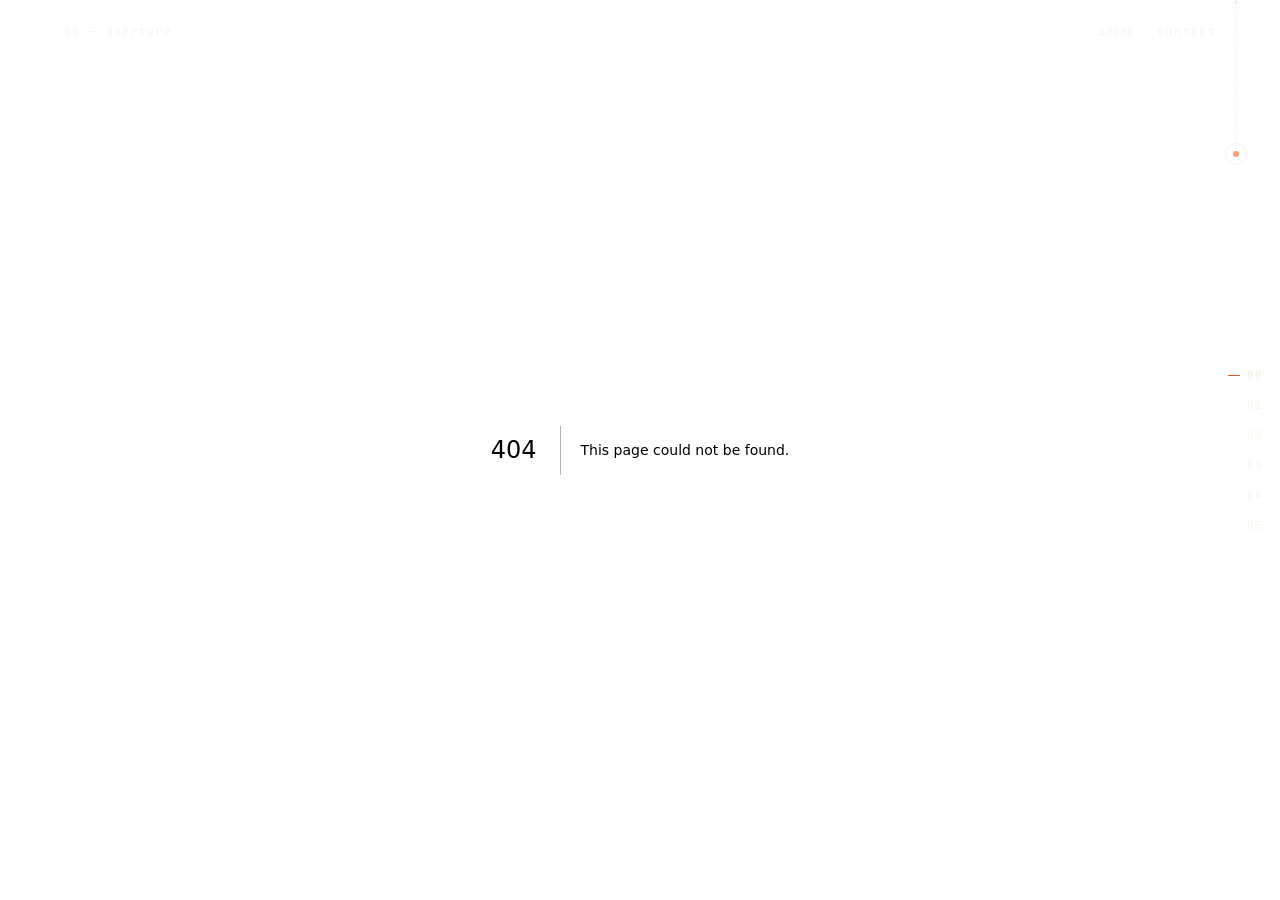
==== commit ea955c21: "Deploy 2026-11-17 21:43" ====
--- a/404/index.html
+++ b/404/index.html
@@ -1 +1 @@
-<!DOCTYPE html><!--M_KKtPKe0O8GhaSgJYEgE--><html lang="en"><head><meta charSet="utf-8"/><meta name="viewport" content="width=device-width, initial-scale=1"/><link rel="stylesheet" href="/_next/static/css/527d2ea956b43548.css" data-precedence="next"/><link rel="preload" as="script" fetchPriority="low" href="/_next/static/chunks/webpack-2bc309fe597aff29.js"/><script src="/_next/static/chunks/4bd1b696-c023c6e3521b1417.js" async=""></script><script src="/_next/static/chunks/255-0e5ac6cd71b0e266.js" async=""></script><script src="/_next/static/chunks/main-app-1ef819b8450698eb.js" async=""></script><script src="/_next/static/chunks/c15bf2b0-23b96f27db3d4449.js" async=""></script><script src="/_next/static/chunks/674-6855b64ee899c7fb.js" async=""></script><script src="/_next/static/chunks/691-0249259bc89ee225.js" async=""></script><script src="/_next/static/chunks/app/layout-073b75c35aab5876.js" async=""></script><meta name="robots" content="noindex"/><link rel="preload" href="/fonts/InstrumentSerif-Regular.woff2" as="font" type="font/woff2" crossorigin=""/><link rel="preload" href="/fonts/InstrumentSerif-Italic.woff2" as="font" type="font/woff2" crossorigin=""/><link rel="preload" href="/assets/portrait/hero-960.jpg" as="image" type="image/jpeg"/><title>404: This page could not be found.</title><meta name="theme-color" content="#070708"/><meta name="color-scheme" content="dark"/><title>Minaj Ahmed — Computer Science Student, Assam</title><meta name="description" content="Minaj Ahmed is a second-year B.Tech CSE student at Dhemaji Engineering College (ASTU), Assam, building strong foundations in data structures, algorithms and C++."/><meta name="application-name" content="From Ember to Chrome"/><link rel="author" href="https://minajahmednxlv78-hue.github.io/"/><meta name="author" content="Minaj Ahmed"/><meta name="keywords" content="Minaj Ahmed,Minhaj Ahmed,computer science student,Assam,Dhemaji Engineering College,ASTU,C++,data structures,algorithms,portfolio"/><meta name="creator" content="Minaj Ahmed"/><meta name="publisher" content="Minaj Ahmed"/><meta name="robots" content="index, follow"/><meta name="category" content="portfolio"/><link rel="canonical" href="https://minajahmednxlv78-hue.github.io/"/><meta property="og:title" content="Minaj Ahmed — Computer Science Student, Assam"/><meta property="og:description" content="Minaj Ahmed is a second-year B.Tech CSE student at Dhemaji Engineering College (ASTU), Assam, building strong foundations in data structures, algorithms and C++."/><meta property="og:url" content="https://minajahmednxlv78-hue.github.io/"/><meta property="og:site_name" content="Minaj Ahmed"/><meta property="og:locale" content="en_IN"/><meta property="og:image" content="https://minajahmednxlv78-hue.github.io/assets/og.jpg"/><meta property="og:image:width" content="1200"/><meta property="og:image:height" content="630"/><meta property="og:image:alt" content="Minaj Ahmed — from ember to chrome. A halftone portrait and the title in bone type on ink."/><meta property="og:type" content="website"/><meta name="twitter:card" content="summary_large_image"/><meta name="twitter:title" content="Minaj Ahmed — Computer Science Student, Assam"/><meta name="twitter:description" content="Minaj Ahmed is a second-year B.Tech CSE student at Dhemaji Engineering College (ASTU), Assam, building strong foundations in data structures, algorithms and C++."/><meta name="twitter:image" content="https://minajahmednxlv78-hue.github.io/assets/og.jpg"/><link rel="icon" href="/icon.svg?3699fe53bb4ca158" type="image/svg+xml" sizes="any"/><script>try{var m=localStorage.getItem('ember-to-chrome-motion');var r=window.matchMedia('(prefers-reduced-motion: reduce)').matches;document.documentElement.dataset.motion=(m==='off'||(!m&&r))?'off':'on';if(sessionStorage.getItem('ember-to-chrome-visited')==='1'){document.documentElement.dataset.visited='true'}}catch(e){}</script><noscript><style>.preloader{display:none}.signal-portrait::before{opacity:0!important}</style></noscript><script type="application/ld+json">{"@context":"https://schema.org","@type":"Person","name":"Minaj Ahmed","alternateName":"Minhaj Ahmed","jobTitle":"Computer Science Engineering Student","description":"Second-year Computer Science student in Assam building strong foundations in data structures, algorithms and object-oriented programming.","email":"mailto:minajahmednxlv78@gmail.com","url":"https://minajahmednxlv78-hue.github.io/","affiliation":{"@type":"CollegeOrUniversity","name":"Dhemaji Engineering College (ASTU)"},"address":{"@type":"PostalAddress","addressLocality":"Golaghat","addressRegion":"Assam","addressCountry":"IN"},"sameAs":["https://github.com/minajahmednxlv78-hue","https://www.linkedin.com/in/minhaj-ahmed-7282b8321","https://www.instagram.com/_min_haj_08"],"knowsAbout":["Data Structures","Algorithms","Object-Oriented Programming","C","C++","Python","Git","GitHub"]}</script><script src="/_next/static/chunks/polyfills-42372ed130431b0a.js" noModule=""></script></head><body><div hidden=""><!--$--><!--/$--></div><div class="preloader " aria-hidden="true"><canvas class="preloader__canvas"></canvas><span class="preloader__counter">000</span><span class="preloader__word">from ember to chrome</span></div><div class="grain" aria-hidden="true"></div><div class="site" id="site"><a class="skip-link" href="#main">Skip to content</a><header class="topbar " aria-label="Site header"><div class="topbar__inner"><span class="topbar__chapter">00<!-- --> — <!-- -->overture</span><nav class="topbar__right" aria-label="Primary"><button type="button" class="topbar__link" aria-haspopup="dialog" aria-expanded="false" aria-controls="index-overlay">index</button><a class="topbar__link" href="#horizon">contact</a></nav></div></header><nav class="rail" aria-label="Chapter navigation"><a class="rail__link is-active" href="#overture" aria-current="location" aria-label="Chapter 00, Overture">00</a><a class="rail__link " href="#origin" aria-label="Chapter 01, Origin">01</a><a class="rail__link " href="#spark" aria-label="Chapter 02, Spark">02</a><a class="rail__link " href="#craft" aria-label="Chapter 03, Craft">03</a><a class="rail__link " href="#horizon" aria-label="Chapter 04, Horizon">04</a><a class="rail__link " href="#colophon" aria-label="Chapter 05, Colophon">05</a></nav><div style="font-family:system-ui,&quot;Segoe UI&quot;,Roboto,Helvetica,Arial,sans-serif,&quot;Apple Color Emoji&quot;,&quot;Segoe UI Emoji&quot;;height:100vh;text-align:center;display:flex;flex-direction:column;align-items:center;justify-content:center"><div><style>body{color:#000;background:#fff;margin:0}.next-error-h1{border-right:1px solid rgba(0,0,0,.3)}@media (prefers-color-scheme:dark){body{color:#fff;background:#000}.next-error-h1{border-right:1px solid rgba(255,255,255,.3)}}</style><h1 class="next-error-h1" style="display:inline-block;margin:0 20px 0 0;padding:0 23px 0 0;font-size:24px;font-weight:500;vertical-align:top;line-height:49px">404</h1><div style="display:inline-block"><h2 style="font-size:14px;font-weight:400;line-height:49px;margin:0">This page could not be found.</h2></div></div></div><!--$--><!--/$--></div><div id="index-overlay" class="index-overlay " role="dialog" aria-modal="true" aria-labelledby="index-title" aria-hidden="true"><div class="index-overlay__bar"><span id="index-title">index</span><button type="button" class="index-overlay__close" aria-label="Close index">close <span aria-hidden="true">×</span></button></div><div class="index-overlay__body"><div class="index-overlay__inner"><div class="index-overlay__list"><a class="index-row" href="#overture"><span class="index-row__num">00</span><span class="index-row__title">Overture</span><span class="index-row__image"><img src="/assets/portrait/hero-540.jpg" alt="Minaj Ahmed, portrait." loading="lazy"/></span><span class="index-row__arrow" aria-hidden="true">→</span></a><a class="index-row" href="#origin"><span class="index-row__num">01</span><span class="index-row__title">Origin</span><span class="index-row__image"><img src="/assets/temple/origin-720.jpg" alt="Minaj standing beneath a bright orange temple gateway." loading="lazy"/></span><span class="index-row__arrow" aria-hidden="true">→</span></a><a class="index-row" href="#spark"><span class="index-row__num">02</span><span class="index-row__title">Spark</span><span class="index-row__image index-row__image--dots" aria-hidden="true"></span><span class="index-row__arrow" aria-hidden="true">→</span></a><a class="index-row" href="#craft"><span class="index-row__num">03</span><span class="index-row__title">Craft</span><span class="index-row__image"><img src="/star-mark.svg" alt="Four-point chrome star mark." loading="lazy"/></span><span class="index-row__arrow" aria-hidden="true">→</span></a><a class="index-row" href="#horizon"><span class="index-row__num">04</span><span class="index-row__title">Horizon</span><span class="index-row__image"><img src="/assets/landscape/assam-1208.jpg" alt="A road lined with trees in Assam." loading="lazy"/></span><span class="index-row__arrow" aria-hidden="true">→</span></a><a class="index-row" href="#colophon"><span class="index-row__num">05</span><span class="index-row__title">Colophon</span><span class="index-row__image"><img src="/assets/portrait/alt-540.jpg" alt="Minaj Ahmed leaning against a red temple column." loading="lazy"/></span><span class="index-row__arrow" aria-hidden="true">→</span></a></div><div class="index-overlay__foot"><span>email is preferred · minajahmednxlv78@gmail.com</span><span><a href="https://github.com/minajahmednxlv78-hue" target="_blank" rel="noopener noreferrer">github</a> · <a href="https://www.linkedin.com/in/minhaj-ahmed-7282b8321" target="_blank" rel="noopener noreferrer">linkedin</a> · <a href="https://www.instagram.com/_min_haj_08" target="_blank" rel="noopener noreferrer">instagram</a></span></div></div></div></div><script src="/_next/static/chunks/webpack-2bc309fe597aff29.js" id="_R_" async=""></script><script>(self.__next_f=self.__next_f||[]).push([0])</script><script>self.__next_f.push([1,"1:\"$Sreact.fragment\"\n2:I[1304,[\"592\",\"static/chunks/c15bf2b0-23b96f27db3d4449.js\",\"674\",\"static/chunks/674-6855b64ee899c7fb.js\",\"691\",\"static/chunks/691-0249259bc89ee225.js\",\"177\",\"static/chunks/app/layout-073b75c35aab5876.js\"],\"default\"]\n3:I[9766,[],\"\"]\n4:I[8924,[],\"\"]\n5:I[4431,[],\"OutletBoundary\"]\n7:I[5278,[],\"AsyncMetadataOutlet\"]\n9:I[4431,[],\"ViewportBoundary\"]\nb:I[4431,[],\"MetadataBoundary\"]\nc:\"$Sreact.suspense\"\ne:I[7150,[],\"\"]\n:HL[\"/_next/static/css/527d2ea956b43548.css\",\"style\"]\n"])</script><script>self.__next_f.push([1,"0:{\"P\":null,\"b\":\"M_KKtPKe0O8GhaSgJYEgE\",\"p\":\"\",\"c\":[\"\",\"_not-found\",\"\"],\"i\":false,\"f\":[[[\"\",{\"children\":[\"/_not-found\",{\"children\":[\"__PAGE__\",{}]}]},\"$undefined\",\"$undefined\",true],[\"\",[\"$\",\"$1\",\"c\",{\"children\":[[[\"$\",\"link\",\"0\",{\"rel\":\"stylesheet\",\"href\":\"/_next/static/css/527d2ea956b43548.css\",\"precedence\":\"next\",\"crossOrigin\":\"$undefined\",\"nonce\":\"$undefined\"}]],[\"$\",\"html\",null,{\"lang\":\"en\",\"children\":[[\"$\",\"head\",null,{\"children\":[[\"$\",\"link\",null,{\"rel\":\"preload\",\"href\":\"/fonts/InstrumentSerif-Regular.woff2\",\"as\":\"font\",\"type\":\"font/woff2\",\"crossOrigin\":\"\"}],[\"$\",\"link\",null,{\"rel\":\"preload\",\"href\":\"/fonts/InstrumentSerif-Italic.woff2\",\"as\":\"font\",\"type\":\"font/woff2\",\"crossOrigin\":\"\"}],[\"$\",\"link\",null,{\"rel\":\"preload\",\"href\":\"/assets/portrait/hero-960.jpg\",\"as\":\"image\",\"type\":\"image/jpeg\"}],[\"$\",\"script\",null,{\"dangerouslySetInnerHTML\":{\"__html\":\"try{var m=localStorage.getItem('ember-to-chrome-motion');var r=window.matchMedia('(prefers-reduced-motion: reduce)').matches;document.documentElement.dataset.motion=(m==='off'||(!m\u0026\u0026r))?'off':'on';if(sessionStorage.getItem('ember-to-chrome-visited')==='1'){document.documentElement.dataset.visited='true'}}catch(e){}\"}}],[\"$\",\"noscript\",null,{\"children\":[\"$\",\"style\",null,{\"dangerouslySetInnerHTML\":{\"__html\":\".preloader{display:none}.signal-portrait::before{opacity:0!important}\"}}]}],[\"$\",\"script\",null,{\"type\":\"application/ld+json\",\"dangerouslySetInnerHTML\":{\"__html\":\"{\\\"@context\\\":\\\"https://schema.org\\\",\\\"@type\\\":\\\"Person\\\",\\\"name\\\":\\\"Minaj Ahmed\\\",\\\"alternateName\\\":\\\"Minhaj Ahmed\\\",\\\"jobTitle\\\":\\\"Computer Science Engineering Student\\\",\\\"description\\\":\\\"Second-year Computer Science student in Assam building strong foundations in data structures, algorithms and object-oriented programming.\\\",\\\"email\\\":\\\"mailto:minajahmednxlv78@gmail.com\\\",\\\"url\\\":\\\"https://minajahmednxlv78-hue.github.io/\\\",\\\"affiliation\\\":{\\\"@type\\\":\\\"CollegeOrUniversity\\\",\\\"name\\\":\\\"Dhemaji Engineering College (ASTU)\\\"},\\\"address\\\":{\\\"@type\\\":\\\"PostalAddress\\\",\\\"addressLocality\\\":\\\"Golaghat\\\",\\\"addressRegion\\\":\\\"Assam\\\",\\\"addressCountry\\\":\\\"IN\\\"},\\\"sameAs\\\":[\\\"https://github.com/minajahmednxlv78-hue\\\",\\\"https://www.linkedin.com/in/minhaj-ahmed-7282b8321\\\",\\\"https://www.instagram.com/_min_haj_08\\\"],\\\"knowsAbout\\\":[\\\"Data Structures\\\",\\\"Algorithms\\\",\\\"Object-Oriented Programming\\\",\\\"C\\\",\\\"C++\\\",\\\"Python\\\",\\\"Git\\\",\\\"GitHub\\\"]}\"}}]]}],[\"$\",\"body\",null,{\"children\":[\"$\",\"$L2\",null,{\"children\":[\"$\",\"$L3\",null,{\"parallelRouterKey\":\"children\",\"error\":\"$undefined\",\"errorStyles\":\"$undefined\",\"errorScripts\":\"$undefined\",\"template\":[\"$\",\"$L4\",null,{}],\"templateStyles\":\"$undefined\",\"templateScripts\":\"$undefined\",\"notFound\":\"$undefined\",\"forbidden\":\"$undefined\",\"unauthorized\":\"$undefined\"}]}]}]]}]]}],{\"children\":[\"/_not-found\",[\"$\",\"$1\",\"c\",{\"children\":[null,[\"$\",\"$L3\",null,{\"parallelRouterKey\":\"children\",\"error\":\"$undefined\",\"errorStyles\":\"$undefined\",\"errorScripts\":\"$undefined\",\"template\":[\"$\",\"$L4\",null,{}],\"templateStyles\":\"$undefined\",\"templateScripts\":\"$undefined\",\"notFound\":\"$undefined\",\"forbidden\":\"$undefined\",\"unauthorized\":\"$undefined\"}]]}],{\"children\":[\"__PAGE__\",[\"$\",\"$1\",\"c\",{\"children\":[[[\"$\",\"title\",null,{\"children\":\"404: This page could not be found.\"}],[\"$\",\"div\",null,{\"style\":{\"fontFamily\":\"system-ui,\\\"Segoe UI\\\",Roboto,Helvetica,Arial,sans-serif,\\\"Apple Color Emoji\\\",\\\"Segoe UI Emoji\\\"\",\"height\":\"100vh\",\"textAlign\":\"center\",\"display\":\"flex\",\"flexDirection\":\"column\",\"alignItems\":\"center\",\"justifyContent\":\"center\"},\"children\":[\"$\",\"div\",null,{\"children\":[[\"$\",\"style\",null,{\"dangerouslySetInnerHTML\":{\"__html\":\"body{color:#000;background:#fff;margin:0}.next-error-h1{border-right:1px solid rgba(0,0,0,.3)}@media (prefers-color-scheme:dark){body{color:#fff;background:#000}.next-error-h1{border-right:1px solid rgba(255,255,255,.3)}}\"}}],[\"$\",\"h1\",null,{\"className\":\"next-error-h1\",\"style\":{\"display\":\"inline-block\",\"margin\":\"0 20px 0 0\",\"padding\":\"0 23px 0 0\",\"fontSize\":24,\"fontWeight\":500,\"verticalAlign\":\"top\",\"lineHeight\":\"49px\"},\"children\":404}],[\"$\",\"div\",null,{\"style\":{\"display\":\"inline-block\"},\"children\":[\"$\",\"h2\",null,{\"style\":{\"fontSize\":14,\"fontWeight\":400,\"lineHeight\":\"49px\",\"margin\":0},\"children\":\"This page could not be found.\"}]}]]}]}]],null,[\"$\",\"$L5\",null,{\"children\":[\"$L6\",[\"$\",\"$L7\",null,{\"promise\":\"$@8\"}]]}]]}],{},null,false]},null,false]},null,false],[\"$\",\"$1\",\"h\",{\"children\":[[\"$\",\"meta\",null,{\"name\":\"robots\",\"content\":\"noindex\"}],[[\"$\",\"$L9\",null,{\"children\":\"$La\"}],null],[\"$\",\"$Lb\",null,{\"children\":[\"$\",\"div\",null,{\"hidden\":true,\"children\":[\"$\",\"$c\",null,{\"fallback\":null,\"children\":\"$Ld\"}]}]}]]}],false]],\"m\":\"$undefined\",\"G\":[\"$e\",[]],\"s\":false,\"S\":true}\n"])</script><script>self.__next_f.push([1,"a:[[\"$\",\"meta\",\"0\",{\"charSet\":\"utf-8\"}],[\"$\",\"meta\",\"1\",{\"name\":\"viewport\",\"content\":\"width=device-width, initial-scale=1\"}],[\"$\",\"meta\",\"2\",{\"name\":\"theme-color\",\"content\":\"#070708\"}],[\"$\",\"meta\",\"3\",{\"name\":\"color-scheme\",\"content\":\"dark\"}]]\n6:null\n"])</script><script>self.__next_f.push([1,"f:I[622,[],\"IconMark\"]\n"])</script><script>self.__next_f.push([1,"8:{\"metadata\":[[\"$\",\"title\",\"0\",{\"children\":\"Minaj Ahmed — Computer Science Student, Assam\"}],[\"$\",\"meta\",\"1\",{\"name\":\"description\",\"content\":\"Minaj Ahmed is a second-year B.Tech CSE student at Dhemaji Engineering College (ASTU), Assam, building strong foundations in data structures, algorithms and C++.\"}],[\"$\",\"meta\",\"2\",{\"name\":\"application-name\",\"content\":\"From Ember to Chrome\"}],[\"$\",\"link\",\"3\",{\"rel\":\"author\",\"href\":\"https://minajahmednxlv78-hue.github.io/\"}],[\"$\",\"meta\",\"4\",{\"name\":\"author\",\"content\":\"Minaj Ahmed\"}],[\"$\",\"meta\",\"5\",{\"name\":\"keywords\",\"content\":\"Minaj Ahmed,Minhaj Ahmed,computer science student,Assam,Dhemaji Engineering College,ASTU,C++,data structures,algorithms,portfolio\"}],[\"$\",\"meta\",\"6\",{\"name\":\"creator\",\"content\":\"Minaj Ahmed\"}],[\"$\",\"meta\",\"7\",{\"name\":\"publisher\",\"content\":\"Minaj Ahmed\"}],[\"$\",\"meta\",\"8\",{\"name\":\"robots\",\"content\":\"index, follow\"}],[\"$\",\"meta\",\"9\",{\"name\":\"category\",\"content\":\"portfolio\"}],[\"$\",\"link\",\"10\",{\"rel\":\"canonical\",\"href\":\"https://minajahmednxlv78-hue.github.io/\"}],[\"$\",\"meta\",\"11\",{\"property\":\"og:title\",\"content\":\"Minaj Ahmed — Computer Science Student, Assam\"}],[\"$\",\"meta\",\"12\",{\"property\":\"og:description\",\"content\":\"Minaj Ahmed is a second-year B.Tech CSE student at Dhemaji Engineering College (ASTU), Assam, building strong foundations in data structures, algorithms and C++.\"}],[\"$\",\"meta\",\"13\",{\"property\":\"og:url\",\"content\":\"https://minajahmednxlv78-hue.github.io/\"}],[\"$\",\"meta\",\"14\",{\"property\":\"og:site_name\",\"content\":\"Minaj Ahmed\"}],[\"$\",\"meta\",\"15\",{\"property\":\"og:locale\",\"content\":\"en_IN\"}],[\"$\",\"meta\",\"16\",{\"property\":\"og:image\",\"content\":\"https://minajahmednxlv78-hue.github.io/assets/og.jpg\"}],[\"$\",\"meta\",\"17\",{\"property\":\"og:image:width\",\"content\":\"1200\"}],[\"$\",\"meta\",\"18\",{\"property\":\"og:image:height\",\"content\":\"630\"}],[\"$\",\"meta\",\"19\",{\"property\":\"og:image:alt\",\"content\":\"Minaj Ahmed — from ember to chrome. A halftone portrait and the title in bone type on ink.\"}],[\"$\",\"meta\",\"20\",{\"property\":\"og:type\",\"content\":\"website\"}],[\"$\",\"meta\",\"21\",{\"name\":\"twitter:card\",\"content\":\"summary_large_image\"}],[\"$\",\"meta\",\"22\",{\"name\":\"twitter:title\",\"content\":\"Minaj Ahmed — Computer Science Student, Assam\"}],[\"$\",\"meta\",\"23\",{\"name\":\"twitter:description\",\"content\":\"Minaj Ahmed is a second-year B.Tech CSE student at Dhemaji Engineering College (ASTU), Assam, building strong foundations in data structures, algorithms and C++.\"}],[\"$\",\"meta\",\"24\",{\"name\":\"twitter:image\",\"content\":\"https://minajahmednxlv78-hue.github.io/assets/og.jpg\"}],[\"$\",\"link\",\"25\",{\"rel\":\"icon\",\"href\":\"/icon.svg?3699fe53bb4ca158\",\"type\":\"image/svg+xml\",\"sizes\":\"any\"}],[\"$\",\"$Lf\",\"26\",{}]],\"error\":null,\"digest\":\"$undefined\"}\n"])</script><script>self.__next_f.push([1,"d:\"$8:metadata\"\n"])</script></body></html>+<!DOCTYPE html><!--d6U0kdf_mi2VAuXujd6G4--><html lang="en"><head><meta charSet="utf-8"/><meta name="viewport" content="width=device-width, initial-scale=1"/><link rel="stylesheet" href="/_next/static/css/a744c528313a196f.css" data-precedence="next"/><link rel="preload" as="script" fetchPriority="low" href="/_next/static/chunks/webpack-2bc309fe597aff29.js"/><script src="/_next/static/chunks/4bd1b696-c023c6e3521b1417.js" async=""></script><script src="/_next/static/chunks/255-0e5ac6cd71b0e266.js" async=""></script><script src="/_next/static/chunks/main-app-1ef819b8450698eb.js" async=""></script><script src="/_next/static/chunks/c15bf2b0-23b96f27db3d4449.js" async=""></script><script src="/_next/static/chunks/674-6855b64ee899c7fb.js" async=""></script><script src="/_next/static/chunks/691-0249259bc89ee225.js" async=""></script><script src="/_next/static/chunks/app/layout-57909ad321350424.js" async=""></script><link rel="preload" href="/fonts/InstrumentSerif-Regular.woff2" as="font" type="font/woff2" crossorigin=""/><link rel="preload" href="/fonts/InstrumentSerif-Italic.woff2" as="font" type="font/woff2" crossorigin=""/><link rel="preload" href="/assets/portrait/hero-960.jpg" as="image" type="image/jpeg"/><title>404: This page could not be found.</title><meta name="robots" content="noindex"/><meta name="theme-color" content="#070708"/><meta name="color-scheme" content="dark"/><title>Minaj Ahmed — Computer Science Student, Assam</title><meta name="description" content="Minaj Ahmed is a second-year B.Tech CSE student at Dhemaji Engineering College (ASTU), Assam, building strong foundations in data structures, algorithms and C++."/><meta name="application-name" content="From Ember to Chrome"/><link rel="author" href="https://minajahmednxlv78-hue.github.io/"/><meta name="author" content="Minaj Ahmed"/><meta name="keywords" content="Minaj Ahmed,Minhaj Ahmed,computer science student,Assam,Dhemaji Engineering College,ASTU,C++,data structures,algorithms,portfolio"/><meta name="creator" content="Minaj Ahmed"/><meta name="publisher" content="Minaj Ahmed"/><meta name="robots" content="index, follow"/><meta name="category" content="portfolio"/><link rel="canonical" href="https://minajahmednxlv78-hue.github.io/"/><meta property="og:title" content="Minaj Ahmed — Computer Science Student, Assam"/><meta property="og:description" content="Minaj Ahmed is a second-year B.Tech CSE student at Dhemaji Engineering College (ASTU), Assam, building strong foundations in data structures, algorithms and C++."/><meta property="og:url" content="https://minajahmednxlv78-hue.github.io/"/><meta property="og:site_name" content="Minaj Ahmed"/><meta property="og:locale" content="en_IN"/><meta property="og:image" content="https://minajahmednxlv78-hue.github.io/assets/og.jpg"/><meta property="og:image:width" content="1200"/><meta property="og:image:height" content="630"/><meta property="og:image:alt" content="Minaj Ahmed — from ember to chrome. A halftone portrait and the title in bone type on ink."/><meta property="og:type" content="website"/><meta name="twitter:card" content="summary_large_image"/><meta name="twitter:title" content="Minaj Ahmed — Computer Science Student, Assam"/><meta name="twitter:description" content="Minaj Ahmed is a second-year B.Tech CSE student at Dhemaji Engineering College (ASTU), Assam, building strong foundations in data structures, algorithms and C++."/><meta name="twitter:image" content="https://minajahmednxlv78-hue.github.io/assets/og.jpg"/><link rel="icon" href="/icon.svg?3699fe53bb4ca158" type="image/svg+xml" sizes="any"/><script>try{var m=localStorage.getItem('ember-to-chrome-motion');var r=window.matchMedia('(prefers-reduced-motion: reduce)').matches;document.documentElement.dataset.motion=(m==='off'||(!m&&r))?'off':'on';if(sessionStorage.getItem('ember-to-chrome-visited')==='1'){document.documentElement.dataset.visited='true'}var t=null;try{t=localStorage.getItem('ember-to-chrome-mode')}catch(e){}document.documentElement.dataset.mode=t==='light'?'light':'dark';var tc=document.querySelector('meta[name="theme-color"]');if(tc)tc.setAttribute('content',t==='light'?'#f2efe8':'#070708');}catch(e){}</script><noscript><style>.preloader{display:none}.signal-portrait::before{opacity:0!important}</style></noscript><script type="application/ld+json">{"@context":"https://schema.org","@type":"Person","name":"Minaj Ahmed","alternateName":"Minhaj Ahmed","jobTitle":"Computer Science Engineering Student","description":"Second-year Computer Science student in Assam building strong foundations in data structures, algorithms and object-oriented programming.","email":"mailto:minajahmednxlv78@gmail.com","url":"https://minajahmednxlv78-hue.github.io/","affiliation":{"@type":"CollegeOrUniversity","name":"Dhemaji Engineering College (ASTU)"},"address":{"@type":"PostalAddress","addressLocality":"Golaghat","addressRegion":"Assam","addressCountry":"IN"},"sameAs":["https://github.com/minajahmednxlv78-hue","https://www.linkedin.com/in/minhaj-ahmed-7282b8321","https://www.instagram.com/_min_haj_08"],"knowsAbout":["Data Structures","Algorithms","Object-Oriented Programming","C","C++","Python","Git","GitHub"]}</script><script src="/_next/static/chunks/polyfills-42372ed130431b0a.js" noModule=""></script></head><body><div hidden=""><!--$--><!--/$--></div><div class="preloader " aria-hidden="true"><canvas class="preloader__canvas"></canvas><span class="preloader__counter">000</span><span class="preloader__word">from ember to chrome</span></div><div class="grain" aria-hidden="true"></div><div class="cord" aria-hidden="false"><canvas class="cord__canvas" aria-hidden="true"></canvas><button type="button" class="cord__bead" aria-pressed="false" aria-label="pull cord — switch to the light theme"></button></div><div class="site" id="site"><a class="skip-link" href="#main">Skip to content</a><header class="topbar " aria-label="Site header"><div class="topbar__inner"><span class="topbar__chapter">00<!-- --> — <!-- -->overture</span><nav class="topbar__right" aria-label="Primary"><button type="button" class="topbar__link" aria-haspopup="dialog" aria-expanded="false" aria-controls="index-overlay">index</button><a class="topbar__link" href="#horizon">contact</a></nav></div></header><nav class="rail" aria-label="Chapter navigation"><a class="rail__link is-active" href="#overture" aria-current="location" aria-label="Chapter 00, Overture">00</a><a class="rail__link " href="#origin" aria-label="Chapter 01, Origin">01</a><a class="rail__link " href="#spark" aria-label="Chapter 02, Spark">02</a><a class="rail__link " href="#craft" aria-label="Chapter 03, Craft">03</a><a class="rail__link " href="#horizon" aria-label="Chapter 04, Horizon">04</a><a class="rail__link " href="#colophon" aria-label="Chapter 05, Colophon">05</a></nav><div style="font-family:system-ui,&quot;Segoe UI&quot;,Roboto,Helvetica,Arial,sans-serif,&quot;Apple Color Emoji&quot;,&quot;Segoe UI Emoji&quot;;height:100vh;text-align:center;display:flex;flex-direction:column;align-items:center;justify-content:center"><div><style>body{color:#000;background:#fff;margin:0}.next-error-h1{border-right:1px solid rgba(0,0,0,.3)}@media (prefers-color-scheme:dark){body{color:#fff;background:#000}.next-error-h1{border-right:1px solid rgba(255,255,255,.3)}}</style><h1 class="next-error-h1" style="display:inline-block;margin:0 20px 0 0;padding:0 23px 0 0;font-size:24px;font-weight:500;vertical-align:top;line-height:49px">404</h1><div style="display:inline-block"><h2 style="font-size:14px;font-weight:400;line-height:49px;margin:0">This page could not be found.</h2></div></div></div><!--$--><!--/$--></div><div id="index-overlay" class="index-overlay " role="dialog" aria-modal="true" aria-labelledby="index-title" aria-hidden="true"><div class="index-overlay__bar"><span id="index-title">index</span><button type="button" class="index-overlay__close" aria-label="Close index">close <span aria-hidden="true">×</span></button></div><div class="index-overlay__body"><div class="index-overlay__inner"><div class="index-overlay__list"><a class="index-row" href="#overture"><span class="index-row__num">00</span><span class="index-row__title">Overture</span><span class="index-row__image"><img src="/assets/portrait/hero-540.jpg" alt="Minaj Ahmed, portrait." loading="lazy"/></span><span class="index-row__arrow" aria-hidden="true">→</span></a><a class="index-row" href="#origin"><span class="index-row__num">01</span><span class="index-row__title">Origin</span><span class="index-row__image"><img src="/assets/temple/origin-720.jpg" alt="Minaj standing beneath a bright orange temple gateway." loading="lazy"/></span><span class="index-row__arrow" aria-hidden="true">→</span></a><a class="index-row" href="#spark"><span class="index-row__num">02</span><span class="index-row__title">Spark</span><span class="index-row__image index-row__image--dots" aria-hidden="true"></span><span class="index-row__arrow" aria-hidden="true">→</span></a><a class="index-row" href="#craft"><span class="index-row__num">03</span><span class="index-row__title">Craft</span><span class="index-row__image"><img src="/star-mark.svg" alt="Four-point chrome star mark." loading="lazy"/></span><span class="index-row__arrow" aria-hidden="true">→</span></a><a class="index-row" href="#horizon"><span class="index-row__num">04</span><span class="index-row__title">Horizon</span><span class="index-row__image"><img src="/assets/landscape/assam-1208.jpg" alt="A road lined with trees in Assam." loading="lazy"/></span><span class="index-row__arrow" aria-hidden="true">→</span></a><a class="index-row" href="#colophon"><span class="index-row__num">05</span><span class="index-row__title">Colophon</span><span class="index-row__image"><img src="/assets/portrait/alt-540.jpg" alt="Minaj Ahmed leaning against a red temple column." loading="lazy"/></span><span class="index-row__arrow" aria-hidden="true">→</span></a></div><div class="index-overlay__foot"><span>email is preferred · minajahmednxlv78@gmail.com</span><span><a href="https://github.com/minajahmednxlv78-hue" target="_blank" rel="noopener noreferrer">github</a> · <a href="https://www.linkedin.com/in/minhaj-ahmed-7282b8321" target="_blank" rel="noopener noreferrer">linkedin</a> · <a href="https://www.instagram.com/_min_haj_08" target="_blank" rel="noopener noreferrer">instagram</a></span></div></div></div></div><script src="/_next/static/chunks/webpack-2bc309fe597aff29.js" id="_R_" async=""></script><script>(self.__next_f=self.__next_f||[]).push([0])</script><script>self.__next_f.push([1,"1:\"$Sreact.fragment\"\n2:I[5659,[\"592\",\"static/chunks/c15bf2b0-23b96f27db3d4449.js\",\"674\",\"static/chunks/674-6855b64ee899c7fb.js\",\"691\",\"static/chunks/691-0249259bc89ee225.js\",\"177\",\"static/chunks/app/layout-57909ad321350424.js\"],\"default\"]\n3:I[9766,[],\"\"]\n4:I[8924,[],\"\"]\n8:I[7150,[],\"\"]\n:HL[\"/_next/static/css/a744c528313a196f.css\",\"style\"]\n"])</script><script>self.__next_f.push([1,"0:{\"P\":null,\"b\":\"d6U0kdf_mi2VAuXujd6G4\",\"p\":\"\",\"c\":[\"\",\"_not-found\",\"\"],\"i\":false,\"f\":[[[\"\",{\"children\":[\"/_not-found\",{\"children\":[\"__PAGE__\",{}]}]},\"$undefined\",\"$undefined\",true],[\"\",[\"$\",\"$1\",\"c\",{\"children\":[[[\"$\",\"link\",\"0\",{\"rel\":\"stylesheet\",\"href\":\"/_next/static/css/a744c528313a196f.css\",\"precedence\":\"next\",\"crossOrigin\":\"$undefined\",\"nonce\":\"$undefined\"}]],[\"$\",\"html\",null,{\"lang\":\"en\",\"children\":[[\"$\",\"head\",null,{\"children\":[[\"$\",\"link\",null,{\"rel\":\"preload\",\"href\":\"/fonts/InstrumentSerif-Regular.woff2\",\"as\":\"font\",\"type\":\"font/woff2\",\"crossOrigin\":\"\"}],[\"$\",\"link\",null,{\"rel\":\"preload\",\"href\":\"/fonts/InstrumentSerif-Italic.woff2\",\"as\":\"font\",\"type\":\"font/woff2\",\"crossOrigin\":\"\"}],[\"$\",\"link\",null,{\"rel\":\"preload\",\"href\":\"/assets/portrait/hero-960.jpg\",\"as\":\"image\",\"type\":\"image/jpeg\"}],[\"$\",\"script\",null,{\"dangerouslySetInnerHTML\":{\"__html\":\"try{var m=localStorage.getItem('ember-to-chrome-motion');var r=window.matchMedia('(prefers-reduced-motion: reduce)').matches;document.documentElement.dataset.motion=(m==='off'||(!m\u0026\u0026r))?'off':'on';if(sessionStorage.getItem('ember-to-chrome-visited')==='1'){document.documentElement.dataset.visited='true'}var t=null;try{t=localStorage.getItem('ember-to-chrome-mode')}catch(e){}document.documentElement.dataset.mode=t==='light'?'light':'dark';var tc=document.querySelector('meta[name=\\\"theme-color\\\"]');if(tc)tc.setAttribute('content',t==='light'?'#f2efe8':'#070708');}catch(e){}\"}}],[\"$\",\"noscript\",null,{\"children\":[\"$\",\"style\",null,{\"dangerouslySetInnerHTML\":{\"__html\":\".preloader{display:none}.signal-portrait::before{opacity:0!important}\"}}]}],[\"$\",\"script\",null,{\"type\":\"application/ld+json\",\"dangerouslySetInnerHTML\":{\"__html\":\"{\\\"@context\\\":\\\"https://schema.org\\\",\\\"@type\\\":\\\"Person\\\",\\\"name\\\":\\\"Minaj Ahmed\\\",\\\"alternateName\\\":\\\"Minhaj Ahmed\\\",\\\"jobTitle\\\":\\\"Computer Science Engineering Student\\\",\\\"description\\\":\\\"Second-year Computer Science student in Assam building strong foundations in data structures, algorithms and object-oriented programming.\\\",\\\"email\\\":\\\"mailto:minajahmednxlv78@gmail.com\\\",\\\"url\\\":\\\"https://minajahmednxlv78-hue.github.io/\\\",\\\"affiliation\\\":{\\\"@type\\\":\\\"CollegeOrUniversity\\\",\\\"name\\\":\\\"Dhemaji Engineering College (ASTU)\\\"},\\\"address\\\":{\\\"@type\\\":\\\"PostalAddress\\\",\\\"addressLocality\\\":\\\"Golaghat\\\",\\\"addressRegion\\\":\\\"Assam\\\",\\\"addressCountry\\\":\\\"IN\\\"},\\\"sameAs\\\":[\\\"https://github.com/minajahmednxlv78-hue\\\",\\\"https://www.linkedin.com/in/minhaj-ahmed-7282b8321\\\",\\\"https://www.instagram.com/_min_haj_08\\\"],\\\"knowsAbout\\\":[\\\"Data Structures\\\",\\\"Algorithms\\\",\\\"Object-Oriented Programming\\\",\\\"C\\\",\\\"C++\\\",\\\"Python\\\",\\\"Git\\\",\\\"GitHub\\\"]}\"}}]]}],[\"$\",\"body\",null,{\"children\":[\"$\",\"$L2\",null,{\"children\":[\"$\",\"$L3\",null,{\"parallelRouterKey\":\"children\",\"error\":\"$undefined\",\"errorStyles\":\"$undefined\",\"errorScripts\":\"$undefined\",\"template\":[\"$\",\"$L4\",null,{}],\"templateStyles\":\"$undefined\",\"templateScripts\":\"$undefined\",\"notFound\":\"$undefined\",\"forbidden\":\"$undefined\",\"unauthorized\":\"$undefined\"}]}]}]]}]]}],{\"children\":[\"/_not-found\",[\"$\",\"$1\",\"c\",{\"children\":[null,[\"$\",\"$L3\",null,{\"parallelRouterKey\":\"children\",\"error\":\"$undefined\",\"errorStyles\":\"$undefined\",\"errorScripts\":\"$undefined\",\"template\":[\"$\",\"$L4\",null,{}],\"templateStyles\":\"$undefined\",\"templateScripts\":\"$undefined\",\"notFound\":\"$undefined\",\"forbidden\":\"$undefined\",\"unauthorized\":\"$undefined\"}]]}],{\"children\":[\"__PAGE__\",[\"$\",\"$1\",\"c\",{\"children\":[[[\"$\",\"title\",null,{\"children\":\"404: This page could not be found.\"}],[\"$\",\"div\",null,{\"style\":{\"fontFamily\":\"system-ui,\\\"Segoe UI\\\",Roboto,Helvetica,Arial,sans-serif,\\\"Apple Color Emoji\\\",\\\"Segoe UI Emoji\\\"\",\"height\":\"100vh\",\"textAlign\":\"center\",\"display\":\"flex\",\"flexDirection\":\"column\",\"alignItems\":\"center\",\"justifyContent\":\"center\"},\"children\":[\"$\",\"div\",null,{\"children\":[[\"$\",\"style\",null,{\"dangerouslySetInnerHTML\":{\"__html\":\"body{color:#000;background:#fff;margin:0}.next-error-h1{border-right:1px solid rgba(0,0,0,.3)}@media (prefers-color-scheme:dark){body{color:#fff;background:#000}.next-error-h1{border-right:1px solid rgba(255,255,255,.3)}}\"}}],[\"$\",\"h1\",null,{\"className\":\"next-error-h1\",\"style\":{\"display\":\"inline-block\",\"margin\":\"0 20px 0 0\",\"padding\":\"0 23px 0 0\",\"fontSize\":24,\"fontWeight\":500,\"verticalAlign\":\"top\",\"lineHeight\":\"49px\"},\"children\":404}],[\"$\",\"div\",null,{\"style\":{\"display\":\"inline-block\"},\"children\":\"$L5\"}]]}]}]],null,\"$L6\"]}],{},null,false]},null,false]},null,false],\"$L7\",false]],\"m\":\"$undefined\",\"G\":[\"$8\",[]],\"s\":false,\"S\":true}\n"])</script><script>self.__next_f.push([1,"9:I[4431,[],\"OutletBoundary\"]\nb:I[5278,[],\"AsyncMetadataOutlet\"]\nd:I[4431,[],\"ViewportBoundary\"]\nf:I[4431,[],\"MetadataBoundary\"]\n10:\"$Sreact.suspense\"\n5:[\"$\",\"h2\",null,{\"style\":{\"fontSize\":14,\"fontWeight\":400,\"lineHeight\":\"49px\",\"margin\":0},\"children\":\"This page could not be found.\"}]\n6:[\"$\",\"$L9\",null,{\"children\":[\"$La\",[\"$\",\"$Lb\",null,{\"promise\":\"$@c\"}]]}]\n7:[\"$\",\"$1\",\"h\",{\"children\":[[\"$\",\"meta\",null,{\"name\":\"robots\",\"content\":\"noindex\"}],[[\"$\",\"$Ld\",null,{\"children\":\"$Le\"}],null],[\"$\",\"$Lf\",null,{\"children\":[\"$\",\"div\",null,{\"hidden\":true,\"children\":[\"$\",\"$10\",null,{\"fallback\":null,\"children\":\"$L11\"}]}]}]]}]\n"])</script><script>self.__next_f.push([1,"e:[[\"$\",\"meta\",\"0\",{\"charSet\":\"utf-8\"}],[\"$\",\"meta\",\"1\",{\"name\":\"viewport\",\"content\":\"width=device-width, initial-scale=1\"}],[\"$\",\"meta\",\"2\",{\"name\":\"theme-color\",\"content\":\"#070708\"}],[\"$\",\"meta\",\"3\",{\"name\":\"color-scheme\",\"content\":\"dark\"}]]\na:null\n"])</script><script>self.__next_f.push([1,"12:I[622,[],\"IconMark\"]\n"])</script><script>self.__next_f.push([1,"c:{\"metadata\":[[\"$\",\"title\",\"0\",{\"children\":\"Minaj Ahmed — Computer Science Student, Assam\"}],[\"$\",\"meta\",\"1\",{\"name\":\"description\",\"content\":\"Minaj Ahmed is a second-year B.Tech CSE student at Dhemaji Engineering College (ASTU), Assam, building strong foundations in data structures, algorithms and C++.\"}],[\"$\",\"meta\",\"2\",{\"name\":\"application-name\",\"content\":\"From Ember to Chrome\"}],[\"$\",\"link\",\"3\",{\"rel\":\"author\",\"href\":\"https://minajahmednxlv78-hue.github.io/\"}],[\"$\",\"meta\",\"4\",{\"name\":\"author\",\"content\":\"Minaj Ahmed\"}],[\"$\",\"meta\",\"5\",{\"name\":\"keywords\",\"content\":\"Minaj Ahmed,Minhaj Ahmed,computer science student,Assam,Dhemaji Engineering College,ASTU,C++,data structures,algorithms,portfolio\"}],[\"$\",\"meta\",\"6\",{\"name\":\"creator\",\"content\":\"Minaj Ahmed\"}],[\"$\",\"meta\",\"7\",{\"name\":\"publisher\",\"content\":\"Minaj Ahmed\"}],[\"$\",\"meta\",\"8\",{\"name\":\"robots\",\"content\":\"index, follow\"}],[\"$\",\"meta\",\"9\",{\"name\":\"category\",\"content\":\"portfolio\"}],[\"$\",\"link\",\"10\",{\"rel\":\"canonical\",\"href\":\"https://minajahmednxlv78-hue.github.io/\"}],[\"$\",\"meta\",\"11\",{\"property\":\"og:title\",\"content\":\"Minaj Ahmed — Computer Science Student, Assam\"}],[\"$\",\"meta\",\"12\",{\"property\":\"og:description\",\"content\":\"Minaj Ahmed is a second-year B.Tech CSE student at Dhemaji Engineering College (ASTU), Assam, building strong foundations in data structures, algorithms and C++.\"}],[\"$\",\"meta\",\"13\",{\"property\":\"og:url\",\"content\":\"https://minajahmednxlv78-hue.github.io/\"}],[\"$\",\"meta\",\"14\",{\"property\":\"og:site_name\",\"content\":\"Minaj Ahmed\"}],[\"$\",\"meta\",\"15\",{\"property\":\"og:locale\",\"content\":\"en_IN\"}],[\"$\",\"meta\",\"16\",{\"property\":\"og:image\",\"content\":\"https://minajahmednxlv78-hue.github.io/assets/og.jpg\"}],[\"$\",\"meta\",\"17\",{\"property\":\"og:image:width\",\"content\":\"1200\"}],[\"$\",\"meta\",\"18\",{\"property\":\"og:image:height\",\"content\":\"630\"}],[\"$\",\"meta\",\"19\",{\"property\":\"og:image:alt\",\"content\":\"Minaj Ahmed — from ember to chrome. A halftone portrait and the title in bone type on ink.\"}],[\"$\",\"meta\",\"20\",{\"property\":\"og:type\",\"content\":\"website\"}],[\"$\",\"meta\",\"21\",{\"name\":\"twitter:card\",\"content\":\"summary_large_image\"}],[\"$\",\"meta\",\"22\",{\"name\":\"twitter:title\",\"content\":\"Minaj Ahmed — Computer Science Student, Assam\"}],[\"$\",\"meta\",\"23\",{\"name\":\"twitter:description\",\"content\":\"Minaj Ahmed is a second-year B.Tech CSE student at Dhemaji Engineering College (ASTU), Assam, building strong foundations in data structures, algorithms and C++.\"}],[\"$\",\"meta\",\"24\",{\"name\":\"twitter:image\",\"content\":\"https://minajahmednxlv78-hue.github.io/assets/og.jpg\"}],[\"$\",\"link\",\"25\",{\"rel\":\"icon\",\"href\":\"/icon.svg?3699fe53bb4ca158\",\"type\":\"image/svg+xml\",\"sizes\":\"any\"}],[\"$\",\"$L12\",\"26\",{}]],\"error\":null,\"digest\":\"$undefined\"}\n"])</script><script>self.__next_f.push([1,"11:\"$c:metadata\"\n"])</script></body></html>
--- a/_next/static/css/a744c528313a196f.css
+++ b/_next/static/css/a744c528313a196f.css
@@ -0,0 +1 @@
+@font-face{font-family:"Instrument Serif";src:url(/fonts/InstrumentSerif-Regular.woff2) format("woff2");font-style:normal;font-weight:400;font-display:swap}@font-face{font-family:"Instrument Serif";src:url(/fonts/InstrumentSerif-Italic.woff2) format("woff2");font-style:italic;font-weight:400;font-display:swap}@font-face{font-family:"Instrument Serif Fallback";src:local("Georgia"),local("Times New Roman"),local("Liberation Serif");font-style:normal;font-weight:400;ascent-override:138.9%;descent-override:43.5%;line-gap-override:0%;size-adjust:71.3%}@font-face{font-family:Inter Tight;src:url(/fonts/InterTight-Variable.woff2) format("woff2");font-style:normal;font-weight:400 700;font-display:swap}@font-face{font-family:JetBrains Mono;src:url(/fonts/JetBrainsMono-Variable.woff2) format("woff2");font-style:normal;font-weight:400 600;font-display:swap}:root{--ink:#070708;--charcoal:#0e0f11;--bone:#f4efe6;--ember:#e4572e;--ember-soft:#ff8a5b;--signal:#2b3fe0;--signal-soft:#7385ff;--chrome:#d7dee6;--paper:#efe6d8;--bone-rgb:244,239,230;--ink-rgb:7,7,8;--charcoal-rgb:14,15,17;--chrome-rgb:215,222,230;--hairline:rgba(var(--bone-rgb),0.14);--hairline-strong:rgba(var(--bone-rgb),0.28);--muted:rgba(var(--bone-rgb),0.7);--faint:rgba(var(--bone-rgb),0.64);--whisper:rgba(var(--bone-rgb),0.16);--serif:"Instrument Serif","Instrument Serif Fallback",Georgia,"Times New Roman",serif;--sans:"Inter Tight","Helvetica Neue",Arial,sans-serif;--mono:"JetBrains Mono","SFMono-Regular",Consolas,monospace;--gutter:clamp(20px,5vw,80px);--max:1440px;--bar:64px;--accent:var(--ember);--accent-soft:var(--ember-soft);color-scheme:dark}html[data-mode=light]{--ink:#f2efe8;--charcoal:#e7e2d7;--bone:#1b1d21;--chrome:#5f6a76;--paper:#e7e2d7;--bone-rgb:27,29,33;--ink-rgb:242,239,232;--charcoal-rgb:231,226,215;--chrome-rgb:95,106,118;color-scheme:light}::view-transition-new(root),::view-transition-old(root){animation-duration:.5s;animation-timing-function:cubic-bezier(.4,0,.2,1)}html[data-mode=light] .overture__name,html[data-mode=light] .overture__subline{text-shadow:none}html[data-mode=light] .signal-portrait:before{opacity:0}html[data-mode=light] .grain{opacity:.4}.cord{position:fixed;top:0;right:0;z-index:46;width:320px;height:480px;pointer-events:none}.cord__canvas{position:absolute;inset:0;width:100%;height:100%}.cord__bead{position:absolute;top:143px;left:calc(100% - 44px - 11px);width:22px;height:22px;padding:0;border:1.5px solid rgba(var(--bone-rgb),.65);border-radius:50%;background:transparent;pointer-events:auto;cursor:-webkit-grab;cursor:grab;touch-action:none;-webkit-tap-highlight-color:transparent;transition:border-color .25s ease}.cord__bead:hover{border-color:var(--ember-soft)}.cord__bead:active{cursor:-webkit-grabbing;cursor:grabbing}.cord__bead:focus-visible{outline:2px solid var(--accent);outline-offset:3px}.cord__bead:after{content:"";position:absolute;inset:7px;border-radius:50%;background:var(--ember-soft);opacity:.85}@media (max-width:767px){.cord{transform:scale(.9);transform-origin:top right}}*,:after,:before{box-sizing:border-box}html{color-scheme:dark;-webkit-text-size-adjust:100%}body,html{background:var(--ink)}body{margin:0;color:var(--bone);font-family:var(--sans);font-size:1.0625rem;font-weight:400;line-height:1.6;overflow-x:clip;-webkit-font-smoothing:antialiased;-moz-osx-font-smoothing:grayscale;text-rendering:optimizeLegibility}body.is-locked{overflow:hidden}::selection{background:var(--ember);color:var(--ink)}a{text-decoration:none}a,button{color:inherit}button{border:0;margin:0;padding:0;background:none;font:inherit;cursor:pointer}canvas,img,picture,svg{display:block;max-width:100%}blockquote,dd,dl,figure,h1,h2,h3,h4,p{margin:0}h1,h2,h3,h4{font-weight:400}:focus-visible{outline:2px solid var(--ember-soft);outline-offset:3px;border-radius:1px}.skip-link{position:fixed;top:10px;left:10px;z-index:200;transform:translateY(-160%);padding:10px 14px;background:var(--bone);color:var(--ink);font-family:var(--mono);font-size:12px;letter-spacing:.08em;text-transform:uppercase}.skip-link:focus{transform:translateY(0)}.sr-only{position:absolute!important;width:1px;height:1px;padding:0;margin:-1px;overflow:hidden;clip:rect(0,0,0,0);white-space:nowrap;border:0}.mono{font-family:var(--mono);font-feature-settings:"tnum";font-variant-numeric:tabular-nums}.label{display:inline-flex;align-items:center;gap:.45em;margin:0;color:var(--muted);font-family:var(--mono);font-size:.6875rem;font-weight:400;line-height:1.4;letter-spacing:.16em;text-transform:lowercase}.label--accent{color:var(--accent-soft)}.data{font-family:var(--mono);font-size:.8125rem;font-feature-settings:"tnum";font-variant-numeric:tabular-nums;line-height:1.6}.lead{max-width:42ch;font-size:clamp(1.15rem,1.6vw,1.5rem);line-height:1.45;letter-spacing:-.012em}.body-copy{max-width:62ch;color:rgba(var(--bone-rgb),.82);font-size:1.0625rem;line-height:1.65}.body-copy+.body-copy{margin-top:1.1em}.serif{font-family:var(--serif);font-weight:400}em{font-style:italic}.shell{width:100%;max-width:var(--max);margin-inline:auto;padding-inline:var(--gutter)}.hairline{border:0;border-top:1px solid var(--hairline);height:0;margin:0}.site{z-index:2}.page,.site{position:relative}.page{z-index:1}.chapter,main{position:relative}.chapter{padding-block:clamp(96px,15vh,190px)}.chapter--flush{padding-block:0}.chapter-head{display:grid;grid-template-columns:minmax(0,1fr);grid-gap:18px;gap:18px;margin-bottom:clamp(48px,8vh,96px)}.chapter-head .label{margin-bottom:6px}.chapter-title{font-family:var(--serif);font-size:clamp(2.5rem,7vw,6rem);font-weight:400;line-height:.95;letter-spacing:-.025em;text-wrap:balance}.chapter-title em{color:var(--accent-soft);font-style:italic}.chapter-head--wide{grid-template-columns:minmax(0,.5fr) minmax(0,1fr);align-items:flex-end}.chapter-number{color:var(--faint);font-family:var(--mono);font-size:.6875rem;letter-spacing:.16em}.section-rule{width:100%;height:1px;background:var(--hairline)}.ticked{position:relative}.ticked:after,.ticked:before{position:absolute;z-index:2;color:var(--hairline-strong);font-family:var(--mono);font-size:14px;font-weight:400;line-height:1;pointer-events:none}.ticked:before{content:"+";top:10px;left:10px}.ticked:after{content:"+";right:10px;bottom:10px}.split .w-mask{display:inline-block;overflow:hidden;vertical-align:bottom;padding-bottom:.09em;margin-bottom:-.09em}.split .line{display:block}.split.will-animate .w-inner{display:inline-block;transform:translateY(112%);transition:transform .9s cubic-bezier(.16,1,.3,1);transition-delay:var(--delay,0s);will-change:transform}.split.will-animate.is-in .w-inner{transform:translateY(0)}.reveal{transition:opacity .8s cubic-bezier(.22,.61,.36,1),transform .9s cubic-bezier(.16,1,.3,1);transition-delay:var(--delay,0s)}.reveal.will-animate{opacity:0;transform:translateY(18px)}.reveal.will-animate.is-in{opacity:1;transform:translateY(0)}.topbar{position:fixed;inset:0 0 auto;z-index:80;height:var(--bar);border-bottom:1px solid transparent;background:transparent;transition:transform .28s cubic-bezier(.32,.72,0,1),background .2s ease,border-color .2s ease;will-change:transform}.topbar.is-open,.topbar.is-scrolled{background:rgba(var(--ink-rgb),.58);border-bottom-color:var(--hairline);-webkit-backdrop-filter:blur(12px) saturate(1.15);backdrop-filter:blur(12px) saturate(1.15)}.topbar.is-hidden{transform:translateY(-100%)}@supports not (((-webkit-backdrop-filter:blur(1px)) or (backdrop-filter:blur(1px))) or (-webkit-backdrop-filter:blur(1px))){.topbar.is-open,.topbar.is-scrolled{background:rgba(var(--ink-rgb),.92)}}.topbar__inner{display:flex;align-items:center;justify-content:space-between;width:100%;max-width:var(--max);height:100%;margin-inline:auto;padding-inline:var(--gutter)}.topbar__chapter{color:var(--muted);font-family:var(--mono);font-size:.6875rem;font-feature-settings:"tnum";font-variant-numeric:tabular-nums;white-space:nowrap}.topbar__chapter,.topbar__right{letter-spacing:.12em;text-transform:lowercase}.topbar__right{display:flex;align-items:center;gap:24px;font-family:var(--mono);font-size:.6875rem}.topbar__link{position:relative;padding:6px 0;color:var(--muted);transition:color .2s ease}.topbar__link:after{content:"";position:absolute;left:0;right:0;bottom:0;height:1px;background:currentColor;transform:scaleX(0);transform-origin:left;transition:transform .2s ease}.topbar__link:focus-visible,.topbar__link:hover{color:var(--bone)}.topbar__link:focus-visible:after,.topbar__link:hover:after{transform:scaleX(1)}.rail{position:fixed;z-index:70;top:50%;right:18px;display:flex;flex-direction:column;gap:6px;transform:translateY(-50%)}.rail__link{display:flex;align-items:center;justify-content:flex-end;gap:7px;min-height:24px;color:var(--faint);font-family:var(--mono);font-size:11px;line-height:1;letter-spacing:.04em;text-decoration:none;transition:color .2s ease}.rail__link:before{content:"";width:12px;height:1px;background:transparent;transition:background .2s ease}.rail__link.is-active,.rail__link:hover{color:var(--bone)}.rail__link.is-active:before{background:var(--accent)}.preloader{position:fixed;inset:0;z-index:150;display:grid;place-items:center;background:var(--ink);transition:opacity .42s ease;animation:preloader-safety .5s ease 6.5s forwards}@keyframes preloader-safety{to{opacity:0;visibility:hidden}}.preloader.is-leaving{opacity:0;pointer-events:none}.preloader__canvas{width:min(68vmin,620px);height:min(68vmin,620px)}.preloader__counter{left:var(--gutter);font-family:var(--mono);font-size:.6875rem;letter-spacing:.14em;font-feature-settings:"tnum";font-variant-numeric:tabular-nums}.preloader__counter,.preloader__word{position:absolute;bottom:28px;color:var(--faint)}.preloader__word{right:var(--gutter);font-family:var(--mono);font-size:.6875rem;letter-spacing:.16em;text-transform:lowercase}.grain{position:fixed;inset:0;z-index:95;pointer-events:none;opacity:.05;mix-blend-mode:overlay;background-image:url(/assets/grain.png);background-repeat:repeat;background-size:220px 220px}html[data-visited=true] .preloader{display:none}.halftone{position:relative;width:100%;height:100%;overflow:hidden}.halftone canvas,.halftone__photo{position:absolute;inset:0;width:100%;height:100%}.halftone__photo{object-fit:cover;object-position:center 32%;filter:saturate(.42) brightness(.72) contrast(1.05);transform:scale(1.035);transition:filter 1.7s cubic-bezier(.22,.61,.36,1),transform 1.9s cubic-bezier(.16,1,.3,1)}.halftone--photo canvas{transition:opacity 1.35s ease,filter 1.35s ease}.halftone--photo.is-resolved .halftone__photo{filter:saturate(.95) brightness(1) contrast(1.02);transform:scale(1)}.halftone--photo.is-resolved canvas{opacity:0;filter:blur(2px)}.media-fallback{display:flex;flex-direction:column;align-items:flex-start;justify-content:flex-end;gap:8px;min-height:320px;padding:16px;border:1px dashed var(--hairline-strong);background:var(--charcoal)}.media-fallback__file{color:var(--chrome);font-size:11px}.media-fallback__file,.media-fallback__note{font-family:var(--mono);letter-spacing:.06em}.media-fallback__note{color:var(--faint);font-size:.625rem;line-height:1.5}.dotcode-shell{position:relative}.dotcode__meta{margin-top:11px}.overture{position:relative;min-height:100svh;padding:0;overflow:clip;background:transparent;--hero-photo-w:min(74vw,45svh,460px);--hero-photo-h:calc(var(--hero-photo-w) * 1.25);--hero-photo-top:calc(var(--bar) + clamp(10px, 3vh, 40px))}.overture__photo{inset:0;z-index:0;-webkit-mask-image:linear-gradient(180deg,transparent 0,#000 9%,#000 88%,rgba(0,0,0,.72) 96%,transparent);mask-image:linear-gradient(180deg,transparent 0,#000 9%,#000 88%,rgba(0,0,0,.72) 96%,transparent)}.overture__photo,.overture__scrim{position:absolute;pointer-events:none}.overture__scrim{z-index:1;right:0;bottom:0;left:0;height:54%;background:linear-gradient(to top,rgba(var(--ink-rgb),.97) 0,rgba(var(--ink-rgb),.92) 20%,rgba(var(--ink-rgb),.66) 48%,rgba(var(--ink-rgb),.2) 76%,rgba(var(--ink-rgb),0) 100%)}.overture__stage{position:relative;z-index:2;display:flex;flex-direction:column;justify-content:space-between;gap:clamp(12px,2vh,22px);min-height:100svh;padding-top:calc(var(--bar) + 20px);padding-bottom:clamp(104px,14vh,148px);pointer-events:none}.overture__stage:before{content:"";position:absolute;z-index:-1;inset:0 0 auto;height:calc(var(--bar) + 96px);background:linear-gradient(to bottom,rgba(var(--ink-rgb),.9) 0,rgba(var(--ink-rgb),.62) 58%,rgba(var(--ink-rgb),0) 100%);pointer-events:none}.overture__label{justify-self:start;pointer-events:auto}.overture__main{margin-top:auto;padding-inline:0;text-align:left;pointer-events:auto}.overture__name{margin:0;font-family:var(--serif);font-size:clamp(2.8rem,6vw,6rem);font-weight:400;line-height:.84;letter-spacing:-.035em;text-shadow:0 2px 42px rgba(0,0,0,.52),0 1px 10px rgba(0,0,0,.34)}.overture__name .line{display:block;padding-bottom:.04em}.overture__subline{max-width:40ch;margin:clamp(14px,2vh,20px) 0 0;color:rgba(var(--bone-rgb),.82);font-size:clamp(.95rem,1.1vw,1.1rem);line-height:1.5;text-shadow:0 1px 20px rgba(0,0,0,.56)}.signal-portrait{position:relative;width:100%;height:100%;overflow:hidden;background:transparent}.signal-portrait picture{display:block;width:100%;height:100%}.signal-portrait__photo{position:absolute;top:var(--hero-photo-top);left:50%;display:block;width:var(--hero-photo-w);height:auto;aspect-ratio:4/5;max-width:calc(100% - 2 * var(--gutter));object-fit:cover;object-position:50% 10%;filter:saturate(1) brightness(1.06) contrast(1.02);transform:translateX(-50%) scale(1.004);transform-origin:50% 50%}@media (min-width:961px){.overture{--hero-photo-h:min(78svh,800px);--hero-photo-w:calc(var(--hero-photo-h) * 0.8)}.signal-portrait__photo{right:max(var(--gutter),calc((100% - var(--max)) / 2 + var(--gutter)));left:auto;top:max(calc(var(--bar) + 18px),calc(50% - var(--hero-photo-h) / 2));height:var(--hero-photo-h);transform:scale(1.004)}.overture__scrim{top:0;right:auto;bottom:0;width:54%;height:auto;background:linear-gradient(to right,rgba(var(--ink-rgb),.94) 0,rgba(var(--ink-rgb),.7) 46%,rgba(var(--ink-rgb),.2) 82%,rgba(var(--ink-rgb),0) 100%)}}.signal-portrait:before{z-index:1;background:radial-gradient(120% 92% at 54% 26%,rgba(228,87,46,.1),rgba(228,87,46,.028) 50%,rgba(0,0,0,0) 100%),linear-gradient(to bottom,var(--ink) 0,var(--charcoal) 52%,var(--ink) 100%);opacity:var(--room,.86);will-change:opacity}.signal-portrait:after,.signal-portrait:before{content:"";position:absolute;inset:0;pointer-events:none}.signal-portrait:after{z-index:3;background:radial-gradient(84% 84% at 50% 40%,rgba(var(--ink-rgb),0) 30%,rgba(var(--ink-rgb),.16) 70%,rgba(var(--ink-rgb),.86) 100%)}.signal-portrait__canvas{position:absolute;inset:0;z-index:2;width:100%;height:100%}html[data-motion=off] .signal-portrait__canvas{display:none}html[data-motion=off] .signal-portrait:before{opacity:0}html[data-motion=off] .signal-portrait__photo{filter:none;transform:translateX(-50%)}@media (min-width:961px){html[data-motion=off] .signal-portrait__photo{transform:none}}.signal-portrait__fallback{inset:auto 20px 20px;font-size:.625rem;letter-spacing:.08em}.overture__meta,.signal-portrait__fallback{position:absolute;color:var(--faint);font-family:var(--mono);line-height:1.5;text-transform:lowercase}.overture__meta{z-index:4;right:var(--gutter);bottom:30px;left:var(--gutter);display:flex;align-items:flex-end;justify-content:space-between;gap:24px;font-size:.6875rem;letter-spacing:.13em}.overture__meta span{max-width:none;white-space:nowrap}.overture__meta span:last-child{text-align:right}.scroll-cue{position:absolute;z-index:4;bottom:26px;left:50%;display:flex;flex-direction:column;align-items:center;gap:10px;color:var(--faint);font-family:var(--mono);font-size:10px;letter-spacing:.16em;text-transform:lowercase;transform:translateX(-50%)}.scroll-cue__track{position:relative;width:1px;height:74px;overflow:hidden;background:var(--hairline)}.scroll-cue__fill{position:absolute;inset:0;background:var(--ember);transform:scaleY(0);transform-origin:top}.origin{background:#120a08;padding:0}.origin__track{position:relative;min-height:150vh}.origin__stage{position:-webkit-sticky;position:sticky;top:0;display:grid;grid-template-columns:minmax(0,.82fr) minmax(0,1.18fr);min-height:100svh;overflow:clip}.origin__copy{display:flex;flex-direction:column;justify-content:center;padding:clamp(28px,5vw,80px);padding-top:calc(var(--bar) + 8vh);padding-bottom:8vh}.origin__head{max-width:12ch;margin-top:22px;font-family:var(--serif);font-size:clamp(2.5rem,5.7vw,5.8rem);line-height:.94;letter-spacing:-.025em}.origin__head em{color:var(--ember-soft)}.origin__body{max-width:34ch;margin-top:clamp(28px,5vh,56px);color:rgba(var(--bone-rgb),.72);font-size:clamp(1rem,1.2vw,1.125rem);line-height:1.65}.origin__media{position:relative;min-height:100%;overflow:clip;background:#170c09}.origin__media picture{display:block;width:100%;height:100%}.origin__photo{position:absolute;inset:-8% 0;width:100%;height:116%;object-fit:cover;object-position:48% 50%;filter:saturate(1.1) contrast(1.01) sepia(.02);will-change:transform,filter}.origin__caption{bottom:24px;left:24px;display:flex;flex-wrap:wrap;justify-content:flex-end;gap:4px 16px;color:rgba(var(--bone-rgb),.68);font-size:.625rem;line-height:1.5;letter-spacing:.12em;text-transform:lowercase}.origin__caption,.origin__index{position:absolute;right:24px;font-family:var(--mono)}.origin__index{top:24px;z-index:3;color:rgba(var(--bone-rgb),.62);font-size:.6875rem;letter-spacing:.14em}.spark{min-height:120vh;background:transparent}.spark__grid{display:grid;grid-template-columns:minmax(0,.9fr) minmax(0,1.1fr);grid-gap:clamp(36px,7vw,110px);gap:clamp(36px,7vw,110px);align-items:start}.spark__headline{max-width:9ch;margin-top:20px;font-family:var(--serif);font-size:clamp(2.5rem,5.5vw,5.5rem);line-height:.95;letter-spacing:-.025em}.spark__body{max-width:40ch;margin-top:clamp(26px,5vh,52px);color:rgba(var(--bone-rgb),.72);font-size:clamp(1rem,1.2vw,1.125rem);line-height:1.65}.spark__body em{color:var(--ember-soft)}.dotcode{position:relative;padding:14px 16px;border-top:1px solid var(--hairline);border-bottom:1px solid var(--hairline);background:rgba(var(--charcoal-rgb),.46);outline-offset:4px}.dotcode__label{justify-content:space-between;gap:16px;margin-bottom:6px;color:var(--faint);font-family:var(--mono);font-size:.625rem;line-height:1.5;letter-spacing:.12em;text-transform:lowercase}.dotcode__label,.dotcode__tabs{display:flex;align-items:center}.dotcode__tabs{gap:4px}.dotcode__tabs button{-webkit-appearance:none;-moz-appearance:none;appearance:none;padding:3px 9px;border:1px solid transparent;background:transparent;color:var(--faint);font:inherit;letter-spacing:inherit;text-transform:inherit;cursor:pointer;transition:color .2s ease,border-color .2s ease}.dotcode__tabs button:hover{color:var(--muted)}.dotcode__tabs button.is-active{border-bottom-color:var(--ember-soft);color:var(--ember-soft)}.dotcode__canvas{position:absolute;inset:0;width:100%;height:100%;opacity:0;pointer-events:none;transition:opacity .6s ease}.dotcode__code,.dotcode__frame{position:relative}.dotcode__code{z-index:1;margin:0;padding:6px 0 4px;overflow-x:auto;color:rgba(var(--bone-rgb),.92);font-family:var(--mono);font-size:clamp(.75rem,1.05vw,.82rem);line-height:1.7;letter-spacing:-.02em;white-space:pre;scrollbar-width:thin;scrollbar-color:var(--hairline-strong) transparent}.dotcode__code code{font:inherit}.dotcode__code:focus-visible{outline-offset:6px}.tok-keyword{color:var(--ember-soft)}.tok-builtin{color:#ffb08c}.tok-string{color:var(--chrome)}.tok-number{color:#aab6ff}.dotcode__meta{display:flex;align-items:baseline;justify-content:space-between;gap:16px;padding-top:14px;color:var(--faint);font-family:var(--mono);font-size:.625rem;line-height:1.5;letter-spacing:.12em;text-transform:lowercase}.dotcode__meta span{max-width:64ch}.dotcode__meta a{white-space:nowrap;color:var(--ember-soft);text-decoration:none}.dotcode__meta a:hover{text-decoration:underline;text-underline-offset:3px}.spark__aside{display:flex;align-items:center;gap:12px;margin-top:46px;color:var(--faint);font-family:var(--mono);font-size:.625rem;letter-spacing:.12em;text-transform:lowercase}.spark__aside:before{content:"";width:42px;height:1px;background:var(--ember)}.craft{background:var(--charcoal);padding:0}.craft__track{position:relative;min-height:180vh}.craft__stage{position:-webkit-sticky;position:sticky;top:0;display:flex;flex-direction:column;justify-content:center;min-height:100svh;padding-top:calc(var(--bar) + 5vh);padding-bottom:6vh;overflow:clip}.craft__field{position:absolute;z-index:0;top:50%;right:-2vw;width:min(58vw,820px);height:min(58vw,820px);opacity:.22;transform:translateY(-50%);pointer-events:none;-webkit-mask-image:radial-gradient(circle at 50% 50%,#000 46%,transparent 82%);mask-image:radial-gradient(circle at 50% 50%,#000 46%,transparent 82%)}.craft__field canvas,.craft__field svg{width:100%;height:100%}.craft__content{position:relative;z-index:2}.craft__top{display:grid;grid-template-columns:minmax(0,1fr) minmax(0,.9fr);grid-gap:32px;gap:32px;align-items:flex-end;margin-bottom:clamp(34px,6vh,70px)}.craft__headline{max-width:9ch;margin-top:18px;font-family:var(--serif);font-size:clamp(2.5rem,5.5vw,5.5rem);line-height:.95;letter-spacing:-.025em}.craft__headline em{color:var(--ember-soft)}.craft__note{max-width:30ch;justify-self:end;color:var(--faint);font-family:var(--mono);font-size:.6875rem;line-height:1.7;letter-spacing:.04em}.spec{border-top:1px solid var(--hairline-strong);border-bottom:1px solid var(--hairline-strong);background:rgba(var(--ink-rgb),.6)}.spec.ticked{padding:16px 18px}.spec__row{display:grid;grid-template-columns:minmax(0,.8fr) minmax(0,.5fr) minmax(0,1.7fr);grid-gap:18px;gap:18px;padding:11px 2px;border-bottom:1px solid var(--hairline);font-family:var(--mono);font-size:.75rem;font-feature-settings:"tnum";font-variant-numeric:tabular-nums;line-height:1.5;letter-spacing:.05em;text-transform:lowercase}.spec__row:last-child{border-bottom:0}.spec__row--head{font-size:.625rem;letter-spacing:.14em}.spec__row--head,.spec__row--head span:first-child,.spec__row--head span:nth-child(2){color:var(--faint)}.spec__level{color:var(--chrome)}.spec__level--learning{color:var(--ember-soft)}.spec__evidence{color:rgba(var(--bone-rgb),.74)}.craft__status{display:flex;align-items:flex-start;gap:14px 18px;max-width:760px;margin-top:clamp(22px,3.4vh,36px);padding:16px 18px;border:1px solid var(--hairline);background:rgba(var(--charcoal-rgb),.55)}.craft__status-dot{flex:none;width:7px;height:7px;margin-top:7px;border-radius:50%;background:var(--ember-soft);animation:status-pulse 2.4s ease-in-out infinite}@keyframes status-pulse{0%,to{box-shadow:0 0 0 0 rgba(255,138,91,.42)}50%{box-shadow:0 0 0 6px rgba(255,138,91,0)}}@media (prefers-reduced-motion:reduce){.craft__status-dot{animation:none}}.craft__status-label{color:var(--ember-soft);font-family:var(--mono);font-size:.625rem;letter-spacing:.14em;text-transform:lowercase}.craft__status-body{margin-top:6px;max-width:52ch;color:rgba(var(--bone-rgb),.78);font-size:.9375rem;line-height:1.55}.craft__status-link{flex:none;align-self:center;margin-left:auto;color:var(--muted);font-family:var(--mono);font-size:.6875rem;letter-spacing:.08em;text-transform:lowercase;white-space:nowrap;transition:color .2s ease}.craft__status-link:focus-visible,.craft__status-link:hover{color:var(--ember-soft)}.craft__cols{display:grid;grid-template-columns:repeat(3,minmax(0,1fr));grid-gap:24px;gap:24px;margin-top:clamp(34px,5vh,56px)}.craft__col{padding-top:14px;border-top:1px solid var(--hairline)}.craft__col dt{color:var(--faint);font-size:.625rem;letter-spacing:.14em}.craft__col dd,.craft__col dt{font-family:var(--mono);text-transform:lowercase}.craft__col dd{margin-top:10px;color:rgba(var(--bone-rgb),.78);font-size:.6875rem;line-height:1.9;letter-spacing:.02em}.craft__col dd span{display:block}.craft__col dd span:before{content:"· ";color:var(--faint)}.craft__closing{max-width:44ch;margin-top:clamp(34px,6vh,72px);color:rgba(var(--bone-rgb),.86);font-size:1.125rem;line-height:1.5}.horizon{position:relative;min-height:100svh;padding-block:clamp(104px,15vh,176px);background:linear-gradient(180deg,var(--ink) 0,var(--ink) 56%,#120c0a 74%,#2a140d 89%,#4a2114 97%,var(--ink) 100%);overflow:clip}.horizon__grid{display:grid;grid-template-columns:minmax(0,1fr) clamp(320px,30vw,380px);grid-template-areas:"copy signal" "rest signal";grid-column-gap:clamp(36px,5vw,82px);column-gap:clamp(36px,5vw,82px);grid-row-gap:0;row-gap:0;align-items:start}.horizon__copy{grid-area:copy}.horizon__rest{grid-area:rest}.horizon__signal{grid-area:signal;align-self:start;width:clamp(320px,30vw,380px);max-width:100%;margin:0;justify-self:end;padding-top:4px}.horizon__signal .signal-field{width:100%;height:auto;aspect-ratio:380/384}.horizon__signal-label{margin-top:12px;color:var(--faint);font-family:var(--mono);font-size:.625rem;letter-spacing:.3em;text-align:center;text-transform:uppercase}.signal-field{position:relative;width:100%;height:100%;background:repeating-radial-gradient(circle at 50% 50%,rgba(var(--bone-rgb),.13) 0 1px,transparent 1px 9px);-webkit-mask-image:radial-gradient(circle at 50% 50%,transparent 12%,#000 21%,#000 74%,transparent 84%);mask-image:radial-gradient(circle at 50% 50%,transparent 12%,#000 21%,#000 74%,transparent 84%)}.signal-field.is-ready{background-image:none}.signal-field__canvas{display:block;width:100%;height:100%}.horizon__content{position:relative;z-index:2}.horizon__headline{max-width:11ch;margin-top:20px;font-family:var(--serif);font-size:clamp(2.5rem,7vw,6rem);line-height:.94;letter-spacing:-.028em}.horizon__headline em{color:var(--ember-soft)}.horizon__body{max-width:42ch;margin-top:clamp(26px,5vh,48px);color:rgba(var(--bone-rgb),.8);font-size:clamp(1.05rem,1.3vw,1.25rem);line-height:1.55}.horizon__timeline{display:flex;flex-wrap:wrap;gap:0;margin-top:clamp(52px,9vh,94px);border-top:1px solid rgba(var(--bone-rgb),.22);border-bottom:1px solid rgba(var(--bone-rgb),.22)}.horizon__step{flex:1 1 180px;padding:18px 18px 18px 0;border-right:1px solid rgba(var(--bone-rgb),.16)}.horizon__step:last-child{border-right:0}.horizon__step span{color:rgba(var(--bone-rgb),.68);font-size:.625rem;letter-spacing:.13em}.horizon__step span,.horizon__step strong{display:block;font-family:var(--mono);text-transform:lowercase}.horizon__step strong{margin-top:7px;color:var(--bone);font-size:.8125rem;font-weight:400;letter-spacing:.03em}.horizon__cta-wrap{margin-top:clamp(52px,9vh,100px)}.horizon__cta-label{color:rgba(var(--bone-rgb),.78);font-family:var(--mono);font-size:.625rem;letter-spacing:.14em;text-transform:lowercase}.horizon__cta{position:relative;display:inline-block;max-width:100%;margin-top:12px;color:var(--bone);font-family:var(--serif);font-size:clamp(1.6rem,4vw,3.2rem);line-height:1.1;letter-spacing:-.02em;overflow-wrap:anywhere}.horizon__cta:after{content:"";position:absolute;right:0;bottom:-6px;left:0;height:3px;background-image:radial-gradient(circle,var(--bone) 1px,transparent 1.3px);background-size:7px 3px;transform:scaleX(0);transform-origin:left;transition:transform .35s cubic-bezier(.16,1,.3,1)}.horizon__cta:focus-visible:after,.horizon__cta:hover:after{transform:scaleX(1)}.horizon__availability{margin-top:28px;color:rgba(var(--bone-rgb),.82);font-family:var(--mono);font-size:.6875rem;line-height:1.6;letter-spacing:.04em}.colophon{background:transparent;padding-block:clamp(64px,9vh,110px) 40px}.colophon__grid{display:grid;grid-template-columns:minmax(0,.4fr) minmax(0,1fr);grid-gap:clamp(32px,7vw,100px);gap:clamp(32px,7vw,100px);align-items:start}.colophon__portrait{position:relative;width:min(100%,300px)}.colophon__portrait picture{display:block;overflow:clip;border:1px solid var(--hairline)}.colophon__portrait img{display:block;width:100%;aspect-ratio:3/4;object-fit:cover;object-position:53% 56%;filter:grayscale(.2) contrast(1.03) brightness(1.02);transform:scale(1.4);transform-origin:53% 56%}.colophon__portrait figcaption{margin-top:10px;color:var(--faint);font-family:var(--mono);font-size:.625rem;letter-spacing:.1em;text-transform:lowercase}.colophon__main{display:flex;flex-direction:column;min-height:100%}.colophon__name{font-family:var(--serif);font-size:clamp(2.4rem,4vw,4rem);line-height:1;letter-spacing:-.025em}.colophon__lines{margin-top:clamp(26px,5vh,46px);color:rgba(var(--bone-rgb),.72);font-family:var(--mono);font-size:.6875rem;line-height:2;letter-spacing:.02em}.colophon__lines span{display:block}.colophon__links{display:flex;flex-wrap:wrap;gap:8px 22px;margin-top:32px;padding-top:18px;border-top:1px solid var(--hairline);font-family:var(--mono);font-size:.6875rem;letter-spacing:.08em;text-transform:lowercase}.colophon__links a{color:var(--muted);padding-bottom:2px;border-bottom:1px solid rgba(var(--bone-rgb),.28);transition:color .2s ease,border-color .2s ease}.colophon__links a:focus-visible,.colophon__links a:hover{color:var(--ember-soft);border-bottom-color:var(--ember-soft)}.colophon__tools{display:flex;flex-wrap:wrap;gap:12px 24px;margin-top:30px;color:var(--faint)}.colophon__tools,.sound-toggle{align-items:center;font-family:var(--mono);font-size:.625rem;letter-spacing:.08em;text-transform:lowercase}.sound-toggle{display:inline-flex;gap:8px;color:var(--muted)}.sound-toggle__bars{display:inline-flex;align-items:flex-end;gap:2px;height:10px}.sound-toggle__bars i{display:block;width:2px;height:4px;background:currentColor;transition:height .2s ease}.sound-toggle__bars i:nth-child(2){height:8px}.sound-toggle__bars i:nth-child(3){height:6px}.sound-toggle[aria-pressed=true]{color:var(--ember-soft)}.sound-toggle[aria-pressed=true] .sound-toggle__bars i:first-child{height:9px}.sound-toggle[aria-pressed=true] .sound-toggle__bars i:nth-child(2){height:4px}.sound-toggle[aria-pressed=true] .sound-toggle__bars i:nth-child(3){height:8px}.motion-toggle__dot{display:inline-block;width:8px;height:8px;border:1px solid;border-radius:50%;transition:background .2s ease,box-shadow .2s ease}.motion-toggle[aria-pressed=true]{color:var(--chrome)}.motion-toggle[aria-pressed=true] .motion-toggle__dot{background:currentColor;box-shadow:0 0 0 3px rgba(var(--chrome-rgb),.12)}.colophon__foot{display:flex;flex-wrap:wrap;justify-content:space-between;gap:12px 24px;margin-top:clamp(54px,9vh,96px);padding-top:18px;border-top:1px solid var(--hairline);color:var(--faint);font-family:var(--mono);font-size:.625rem;line-height:1.6;letter-spacing:.06em;text-transform:lowercase}.colophon__foot a{color:var(--faint);text-decoration:underline;text-underline-offset:3px}.colophon__foot a:hover{color:var(--bone)}.index-overlay{position:fixed;inset:0;z-index:120;display:flex;flex-direction:column;background:var(--ink);opacity:0;visibility:hidden;transition:opacity .32s ease,visibility .32s ease}.index-overlay.is-open{opacity:1;visibility:visible}.index-overlay__bar{display:flex;justify-content:space-between;height:var(--bar);padding-inline:var(--gutter);border-bottom:1px solid var(--hairline);color:var(--muted);letter-spacing:.14em}.index-overlay__bar,.index-overlay__close{align-items:center;font-family:var(--mono);font-size:.6875rem;text-transform:lowercase}.index-overlay__close{display:inline-flex;gap:10px;padding:8px 0;color:var(--bone);letter-spacing:.12em}.index-overlay__close:hover{color:var(--ember-soft)}.index-overlay__body{flex:1 1;overflow-y:auto;padding:clamp(30px,6vh,72px) var(--gutter) 40px}.index-overlay__inner{max-width:var(--max);margin-inline:auto}.index-overlay__list{border-top:1px solid var(--hairline)}.index-row{display:grid;grid-template-columns:4rem minmax(0,1fr) 120px 24px;grid-gap:20px;gap:20px;align-items:center;padding:18px 0;border-bottom:1px solid var(--hairline);color:var(--bone);transition:background .2s ease,padding .2s ease}.index-row:focus-visible,.index-row:hover{background:rgba(var(--bone-rgb),.035);padding-left:10px;padding-right:10px}.index-row__num{color:var(--faint);font-family:var(--mono);font-size:.6875rem;letter-spacing:.12em}.index-row__title{font-family:var(--serif);font-size:clamp(2rem,3vw,3rem);line-height:1;letter-spacing:-.02em}.index-row__image{width:120px;height:76px;overflow:hidden;border:1px solid var(--hairline);background:var(--charcoal)}.index-row__image img{width:100%;height:100%;object-fit:cover;filter:grayscale(.8) contrast(1.05);transition:filter .2s ease}.index-row:focus-visible .index-row__image img,.index-row:hover .index-row__image img{filter:grayscale(0) contrast(1.05)}.index-row__image--dots{background:radial-gradient(circle,rgba(var(--bone-rgb),.4) 1px,transparent 1.4px) 0 0 /9px 9px,rgba(var(--charcoal-rgb),.65)}.index-row__arrow{color:var(--faint);font-family:var(--mono);font-size:.875rem;transition:color .2s ease}.index-row:hover .index-row__arrow{color:var(--ember-soft)}.index-overlay__foot{display:flex;flex-wrap:wrap;justify-content:space-between;gap:16px 32px;margin-top:28px;color:var(--faint);font-family:var(--mono);font-size:.625rem;line-height:1.6;letter-spacing:.06em;text-transform:lowercase}.index-overlay__foot a{color:var(--muted)}.index-overlay__foot a:hover{color:var(--ember-soft)}@media (max-width:1100px){.overture__name{font-size:clamp(2.6rem,7.2vw,5rem)}.origin__stage{grid-template-columns:minmax(0,.92fr) minmax(0,1.08fr)}.spark__grid{grid-template-columns:minmax(0,.9fr) minmax(0,1.1fr);gap:40px}.craft__field{right:-16vw;width:82vw;height:82vw;opacity:.12}}@media (max-width:960px){.horizon__grid{grid-template-columns:minmax(0,1fr);grid-template-areas:"copy" "signal" "rest"}.horizon__signal{justify-self:start;width:min(380px,100%);margin-top:clamp(28px,5vh,44px);margin-bottom:clamp(28px,5vh,44px)}}@media (max-width:767px){:root{--bar:56px}body{font-size:1rem}.chapter{padding-block:82px}.rail{display:none}.topbar__right{gap:16px}.overture__stage{min-height:100svh;gap:10px;padding-top:calc(var(--bar) + 28px);padding-bottom:96px}.overture{--hero-photo-w:min(78vw,44svh,400px);--hero-photo-top:calc(var(--bar) + 28px)}.overture__scrim{height:58%}.signal-portrait{width:100%}.overture__main{width:100%;text-align:left}.overture__name{font-size:clamp(2.9rem,12vw,4rem)}.overture__subline{max-width:32ch;margin-right:0;margin-left:0}.overture__meta{display:block;bottom:22px;font-size:.5625rem;letter-spacing:.1em}.overture__meta span{display:block;max-width:none}.overture__meta span:last-child{margin-top:6px;text-align:left}.scroll-cue{display:none}.horizon__signal{width:100%;max-width:380px}.craft__track,.origin__track{min-height:0}.origin__stage{display:block;position:relative;min-height:0}.origin__copy{padding:calc(var(--bar) + 54px) var(--gutter) 38px}.origin__head{max-width:13ch}.origin__body{max-width:38ch}.origin__media{min-height:58vh;height:58vh}.origin__photo{inset:0;height:100%}.origin__caption{right:16px;bottom:16px;left:16px;font-size:.5625rem}.spark{min-height:0}.spark__grid{grid-template-columns:minmax(0,1fr);gap:42px}.spark__headline{max-width:12ch}.dotcode{padding:12px 14px}.dotcode__code{font-size:.6875rem}.dotcode__meta{flex-wrap:wrap;justify-content:flex-start;gap:6px 14px}.dotcode__meta a{margin-left:auto}.craft__stage{position:relative;min-height:0;display:block;padding-top:calc(var(--bar) + 54px);padding-bottom:64px}.craft__field{top:20%;right:-32vw;width:110vw;height:110vw;opacity:.1}.craft__top{display:block;margin-bottom:34px}.craft__headline{max-width:11ch}.craft__note{margin-top:22px;justify-self:auto}.spec__row{grid-template-columns:minmax(0,1fr) minmax(0,.65fr);gap:6px 12px;padding:10px 0;font-size:.6875rem}.spec__row span:nth-child(3){grid-column:1/-1;padding-bottom:3px;font-size:.625rem}.spec__row--head span:nth-child(3){display:none}.craft__cols{grid-template-columns:minmax(0,1fr);gap:20px}.craft__col dd{display:flex;flex-wrap:wrap;gap:0 6px}.craft__col dd span{display:inline}.craft__status{flex-wrap:wrap;padding:14px 16px}.craft__status-link{margin-left:0;align-self:flex-start;white-space:normal;overflow-wrap:anywhere}.horizon{min-height:0;padding-block:90px 80px}.horizon__timeline{display:block}.horizon__step{border-right:0;border-bottom:1px solid rgba(var(--bone-rgb),.14);padding:14px 0}.horizon__step:last-child{border-bottom:0}.colophon__grid{grid-template-columns:minmax(0,1fr);gap:36px}.colophon__portrait{width:190px}.colophon__links{gap:8px 18px}.index-row{grid-template-columns:2.2rem minmax(0,1fr) 76px;gap:12px;padding:14px 0}.index-row__title{font-size:clamp(1.7rem,7vw,2.4rem)}.index-row__image{width:76px;height:54px}.index-row__arrow{display:none}.index-overlay__body{padding-top:24px}}@media (max-width:390px){.overture__name{font-size:3.7rem}.label{letter-spacing:.12em}}@media (prefers-reduced-motion:reduce){*,:after,:before{scroll-behavior:auto!important;animation-duration:.001ms!important;animation-iteration-count:1!important;transition-duration:.001ms!important}.reveal,.split .w-inner{transform:none!important;opacity:1!important}.craft__track,.origin__track{min-height:0}.craft__stage,.origin__stage{position:relative;top:auto;min-height:0}.origin__photo{filter:saturate(1.05) contrast(1.01)!important;transform:none!important}.overture__photo{opacity:1}.scroll-cue__fill{transform:scaleY(.4)}.dotcode__canvas{display:none}.dotcode__code{overflow-x:visible}.preloader__counter,.preloader__word{display:none}}
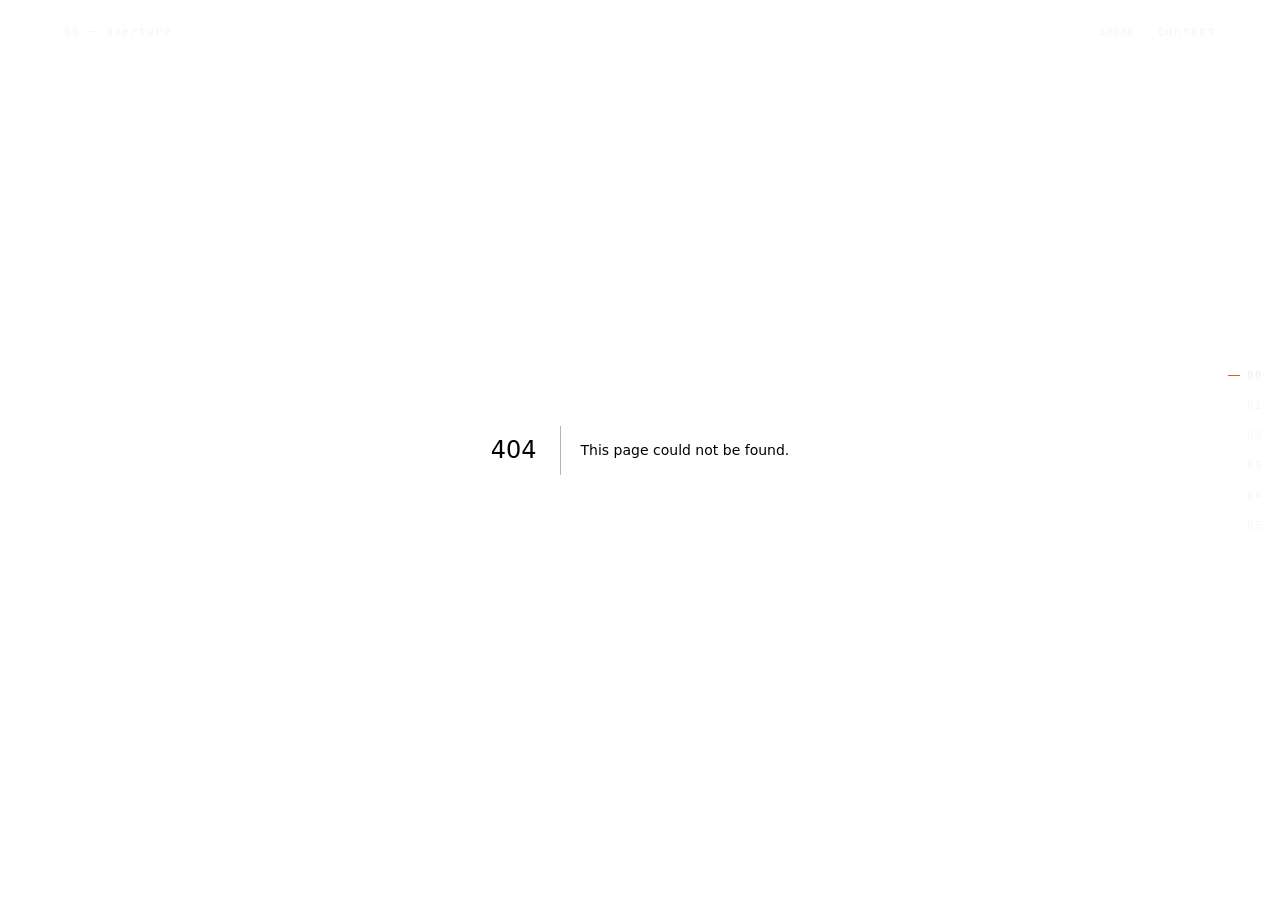
==== commit 247d86b1: "Deploy 2026-11-17 22:23" ====
--- a/404/index.html
+++ b/404/index.html
@@ -1 +1 @@
-<!DOCTYPE html><!--d6U0kdf_mi2VAuXujd6G4--><html lang="en"><head><meta charSet="utf-8"/><meta name="viewport" content="width=device-width, initial-scale=1"/><link rel="stylesheet" href="/_next/static/css/a744c528313a196f.css" data-precedence="next"/><link rel="preload" as="script" fetchPriority="low" href="/_next/static/chunks/webpack-2bc309fe597aff29.js"/><script src="/_next/static/chunks/4bd1b696-c023c6e3521b1417.js" async=""></script><script src="/_next/static/chunks/255-0e5ac6cd71b0e266.js" async=""></script><script src="/_next/static/chunks/main-app-1ef819b8450698eb.js" async=""></script><script src="/_next/static/chunks/c15bf2b0-23b96f27db3d4449.js" async=""></script><script src="/_next/static/chunks/674-6855b64ee899c7fb.js" async=""></script><script src="/_next/static/chunks/691-0249259bc89ee225.js" async=""></script><script src="/_next/static/chunks/app/layout-57909ad321350424.js" async=""></script><link rel="preload" href="/fonts/InstrumentSerif-Regular.woff2" as="font" type="font/woff2" crossorigin=""/><link rel="preload" href="/fonts/InstrumentSerif-Italic.woff2" as="font" type="font/woff2" crossorigin=""/><link rel="preload" href="/assets/portrait/hero-960.jpg" as="image" type="image/jpeg"/><title>404: This page could not be found.</title><meta name="robots" content="noindex"/><meta name="theme-color" content="#070708"/><meta name="color-scheme" content="dark"/><title>Minaj Ahmed — Computer Science Student, Assam</title><meta name="description" content="Minaj Ahmed is a second-year B.Tech CSE student at Dhemaji Engineering College (ASTU), Assam, building strong foundations in data structures, algorithms and C++."/><meta name="application-name" content="From Ember to Chrome"/><link rel="author" href="https://minajahmednxlv78-hue.github.io/"/><meta name="author" content="Minaj Ahmed"/><meta name="keywords" content="Minaj Ahmed,Minhaj Ahmed,computer science student,Assam,Dhemaji Engineering College,ASTU,C++,data structures,algorithms,portfolio"/><meta name="creator" content="Minaj Ahmed"/><meta name="publisher" content="Minaj Ahmed"/><meta name="robots" content="index, follow"/><meta name="category" content="portfolio"/><link rel="canonical" href="https://minajahmednxlv78-hue.github.io/"/><meta property="og:title" content="Minaj Ahmed — Computer Science Student, Assam"/><meta property="og:description" content="Minaj Ahmed is a second-year B.Tech CSE student at Dhemaji Engineering College (ASTU), Assam, building strong foundations in data structures, algorithms and C++."/><meta property="og:url" content="https://minajahmednxlv78-hue.github.io/"/><meta property="og:site_name" content="Minaj Ahmed"/><meta property="og:locale" content="en_IN"/><meta property="og:image" content="https://minajahmednxlv78-hue.github.io/assets/og.jpg"/><meta property="og:image:width" content="1200"/><meta property="og:image:height" content="630"/><meta property="og:image:alt" content="Minaj Ahmed — from ember to chrome. A halftone portrait and the title in bone type on ink."/><meta property="og:type" content="website"/><meta name="twitter:card" content="summary_large_image"/><meta name="twitter:title" content="Minaj Ahmed — Computer Science Student, Assam"/><meta name="twitter:description" content="Minaj Ahmed is a second-year B.Tech CSE student at Dhemaji Engineering College (ASTU), Assam, building strong foundations in data structures, algorithms and C++."/><meta name="twitter:image" content="https://minajahmednxlv78-hue.github.io/assets/og.jpg"/><link rel="icon" href="/icon.svg?3699fe53bb4ca158" type="image/svg+xml" sizes="any"/><script>try{var m=localStorage.getItem('ember-to-chrome-motion');var r=window.matchMedia('(prefers-reduced-motion: reduce)').matches;document.documentElement.dataset.motion=(m==='off'||(!m&&r))?'off':'on';if(sessionStorage.getItem('ember-to-chrome-visited')==='1'){document.documentElement.dataset.visited='true'}var t=null;try{t=localStorage.getItem('ember-to-chrome-mode')}catch(e){}document.documentElement.dataset.mode=t==='light'?'light':'dark';var tc=document.querySelector('meta[name="theme-color"]');if(tc)tc.setAttribute('content',t==='light'?'#f2efe8':'#070708');}catch(e){}</script><noscript><style>.preloader{display:none}.signal-portrait::before{opacity:0!important}</style></noscript><script type="application/ld+json">{"@context":"https://schema.org","@type":"Person","name":"Minaj Ahmed","alternateName":"Minhaj Ahmed","jobTitle":"Computer Science Engineering Student","description":"Second-year Computer Science student in Assam building strong foundations in data structures, algorithms and object-oriented programming.","email":"mailto:minajahmednxlv78@gmail.com","url":"https://minajahmednxlv78-hue.github.io/","affiliation":{"@type":"CollegeOrUniversity","name":"Dhemaji Engineering College (ASTU)"},"address":{"@type":"PostalAddress","addressLocality":"Golaghat","addressRegion":"Assam","addressCountry":"IN"},"sameAs":["https://github.com/minajahmednxlv78-hue","https://www.linkedin.com/in/minhaj-ahmed-7282b8321","https://www.instagram.com/_min_haj_08"],"knowsAbout":["Data Structures","Algorithms","Object-Oriented Programming","C","C++","Python","Git","GitHub"]}</script><script src="/_next/static/chunks/polyfills-42372ed130431b0a.js" noModule=""></script></head><body><div hidden=""><!--$--><!--/$--></div><div class="preloader " aria-hidden="true"><canvas class="preloader__canvas"></canvas><span class="preloader__counter">000</span><span class="preloader__word">from ember to chrome</span></div><div class="grain" aria-hidden="true"></div><div class="cord" aria-hidden="false"><canvas class="cord__canvas" aria-hidden="true"></canvas><button type="button" class="cord__bead" aria-pressed="false" aria-label="pull cord — switch to the light theme"></button></div><div class="site" id="site"><a class="skip-link" href="#main">Skip to content</a><header class="topbar " aria-label="Site header"><div class="topbar__inner"><span class="topbar__chapter">00<!-- --> — <!-- -->overture</span><nav class="topbar__right" aria-label="Primary"><button type="button" class="topbar__link" aria-haspopup="dialog" aria-expanded="false" aria-controls="index-overlay">index</button><a class="topbar__link" href="#horizon">contact</a></nav></div></header><nav class="rail" aria-label="Chapter navigation"><a class="rail__link is-active" href="#overture" aria-current="location" aria-label="Chapter 00, Overture">00</a><a class="rail__link " href="#origin" aria-label="Chapter 01, Origin">01</a><a class="rail__link " href="#spark" aria-label="Chapter 02, Spark">02</a><a class="rail__link " href="#craft" aria-label="Chapter 03, Craft">03</a><a class="rail__link " href="#horizon" aria-label="Chapter 04, Horizon">04</a><a class="rail__link " href="#colophon" aria-label="Chapter 05, Colophon">05</a></nav><div style="font-family:system-ui,&quot;Segoe UI&quot;,Roboto,Helvetica,Arial,sans-serif,&quot;Apple Color Emoji&quot;,&quot;Segoe UI Emoji&quot;;height:100vh;text-align:center;display:flex;flex-direction:column;align-items:center;justify-content:center"><div><style>body{color:#000;background:#fff;margin:0}.next-error-h1{border-right:1px solid rgba(0,0,0,.3)}@media (prefers-color-scheme:dark){body{color:#fff;background:#000}.next-error-h1{border-right:1px solid rgba(255,255,255,.3)}}</style><h1 class="next-error-h1" style="display:inline-block;margin:0 20px 0 0;padding:0 23px 0 0;font-size:24px;font-weight:500;vertical-align:top;line-height:49px">404</h1><div style="display:inline-block"><h2 style="font-size:14px;font-weight:400;line-height:49px;margin:0">This page could not be found.</h2></div></div></div><!--$--><!--/$--></div><div id="index-overlay" class="index-overlay " role="dialog" aria-modal="true" aria-labelledby="index-title" aria-hidden="true"><div class="index-overlay__bar"><span id="index-title">index</span><button type="button" class="index-overlay__close" aria-label="Close index">close <span aria-hidden="true">×</span></button></div><div class="index-overlay__body"><div class="index-overlay__inner"><div class="index-overlay__list"><a class="index-row" href="#overture"><span class="index-row__num">00</span><span class="index-row__title">Overture</span><span class="index-row__image"><img src="/assets/portrait/hero-540.jpg" alt="Minaj Ahmed, portrait." loading="lazy"/></span><span class="index-row__arrow" aria-hidden="true">→</span></a><a class="index-row" href="#origin"><span class="index-row__num">01</span><span class="index-row__title">Origin</span><span class="index-row__image"><img src="/assets/temple/origin-720.jpg" alt="Minaj standing beneath a bright orange temple gateway." loading="lazy"/></span><span class="index-row__arrow" aria-hidden="true">→</span></a><a class="index-row" href="#spark"><span class="index-row__num">02</span><span class="index-row__title">Spark</span><span class="index-row__image index-row__image--dots" aria-hidden="true"></span><span class="index-row__arrow" aria-hidden="true">→</span></a><a class="index-row" href="#craft"><span class="index-row__num">03</span><span class="index-row__title">Craft</span><span class="index-row__image"><img src="/star-mark.svg" alt="Four-point chrome star mark." loading="lazy"/></span><span class="index-row__arrow" aria-hidden="true">→</span></a><a class="index-row" href="#horizon"><span class="index-row__num">04</span><span class="index-row__title">Horizon</span><span class="index-row__image"><img src="/assets/landscape/assam-1208.jpg" alt="A road lined with trees in Assam." loading="lazy"/></span><span class="index-row__arrow" aria-hidden="true">→</span></a><a class="index-row" href="#colophon"><span class="index-row__num">05</span><span class="index-row__title">Colophon</span><span class="index-row__image"><img src="/assets/portrait/alt-540.jpg" alt="Minaj Ahmed leaning against a red temple column." loading="lazy"/></span><span class="index-row__arrow" aria-hidden="true">→</span></a></div><div class="index-overlay__foot"><span>email is preferred · minajahmednxlv78@gmail.com</span><span><a href="https://github.com/minajahmednxlv78-hue" target="_blank" rel="noopener noreferrer">github</a> · <a href="https://www.linkedin.com/in/minhaj-ahmed-7282b8321" target="_blank" rel="noopener noreferrer">linkedin</a> · <a href="https://www.instagram.com/_min_haj_08" target="_blank" rel="noopener noreferrer">instagram</a></span></div></div></div></div><script src="/_next/static/chunks/webpack-2bc309fe597aff29.js" id="_R_" async=""></script><script>(self.__next_f=self.__next_f||[]).push([0])</script><script>self.__next_f.push([1,"1:\"$Sreact.fragment\"\n2:I[5659,[\"592\",\"static/chunks/c15bf2b0-23b96f27db3d4449.js\",\"674\",\"static/chunks/674-6855b64ee899c7fb.js\",\"691\",\"static/chunks/691-0249259bc89ee225.js\",\"177\",\"static/chunks/app/layout-57909ad321350424.js\"],\"default\"]\n3:I[9766,[],\"\"]\n4:I[8924,[],\"\"]\n8:I[7150,[],\"\"]\n:HL[\"/_next/static/css/a744c528313a196f.css\",\"style\"]\n"])</script><script>self.__next_f.push([1,"0:{\"P\":null,\"b\":\"d6U0kdf_mi2VAuXujd6G4\",\"p\":\"\",\"c\":[\"\",\"_not-found\",\"\"],\"i\":false,\"f\":[[[\"\",{\"children\":[\"/_not-found\",{\"children\":[\"__PAGE__\",{}]}]},\"$undefined\",\"$undefined\",true],[\"\",[\"$\",\"$1\",\"c\",{\"children\":[[[\"$\",\"link\",\"0\",{\"rel\":\"stylesheet\",\"href\":\"/_next/static/css/a744c528313a196f.css\",\"precedence\":\"next\",\"crossOrigin\":\"$undefined\",\"nonce\":\"$undefined\"}]],[\"$\",\"html\",null,{\"lang\":\"en\",\"children\":[[\"$\",\"head\",null,{\"children\":[[\"$\",\"link\",null,{\"rel\":\"preload\",\"href\":\"/fonts/InstrumentSerif-Regular.woff2\",\"as\":\"font\",\"type\":\"font/woff2\",\"crossOrigin\":\"\"}],[\"$\",\"link\",null,{\"rel\":\"preload\",\"href\":\"/fonts/InstrumentSerif-Italic.woff2\",\"as\":\"font\",\"type\":\"font/woff2\",\"crossOrigin\":\"\"}],[\"$\",\"link\",null,{\"rel\":\"preload\",\"href\":\"/assets/portrait/hero-960.jpg\",\"as\":\"image\",\"type\":\"image/jpeg\"}],[\"$\",\"script\",null,{\"dangerouslySetInnerHTML\":{\"__html\":\"try{var m=localStorage.getItem('ember-to-chrome-motion');var r=window.matchMedia('(prefers-reduced-motion: reduce)').matches;document.documentElement.dataset.motion=(m==='off'||(!m\u0026\u0026r))?'off':'on';if(sessionStorage.getItem('ember-to-chrome-visited')==='1'){document.documentElement.dataset.visited='true'}var t=null;try{t=localStorage.getItem('ember-to-chrome-mode')}catch(e){}document.documentElement.dataset.mode=t==='light'?'light':'dark';var tc=document.querySelector('meta[name=\\\"theme-color\\\"]');if(tc)tc.setAttribute('content',t==='light'?'#f2efe8':'#070708');}catch(e){}\"}}],[\"$\",\"noscript\",null,{\"children\":[\"$\",\"style\",null,{\"dangerouslySetInnerHTML\":{\"__html\":\".preloader{display:none}.signal-portrait::before{opacity:0!important}\"}}]}],[\"$\",\"script\",null,{\"type\":\"application/ld+json\",\"dangerouslySetInnerHTML\":{\"__html\":\"{\\\"@context\\\":\\\"https://schema.org\\\",\\\"@type\\\":\\\"Person\\\",\\\"name\\\":\\\"Minaj Ahmed\\\",\\\"alternateName\\\":\\\"Minhaj Ahmed\\\",\\\"jobTitle\\\":\\\"Computer Science Engineering Student\\\",\\\"description\\\":\\\"Second-year Computer Science student in Assam building strong foundations in data structures, algorithms and object-oriented programming.\\\",\\\"email\\\":\\\"mailto:minajahmednxlv78@gmail.com\\\",\\\"url\\\":\\\"https://minajahmednxlv78-hue.github.io/\\\",\\\"affiliation\\\":{\\\"@type\\\":\\\"CollegeOrUniversity\\\",\\\"name\\\":\\\"Dhemaji Engineering College (ASTU)\\\"},\\\"address\\\":{\\\"@type\\\":\\\"PostalAddress\\\",\\\"addressLocality\\\":\\\"Golaghat\\\",\\\"addressRegion\\\":\\\"Assam\\\",\\\"addressCountry\\\":\\\"IN\\\"},\\\"sameAs\\\":[\\\"https://github.com/minajahmednxlv78-hue\\\",\\\"https://www.linkedin.com/in/minhaj-ahmed-7282b8321\\\",\\\"https://www.instagram.com/_min_haj_08\\\"],\\\"knowsAbout\\\":[\\\"Data Structures\\\",\\\"Algorithms\\\",\\\"Object-Oriented Programming\\\",\\\"C\\\",\\\"C++\\\",\\\"Python\\\",\\\"Git\\\",\\\"GitHub\\\"]}\"}}]]}],[\"$\",\"body\",null,{\"children\":[\"$\",\"$L2\",null,{\"children\":[\"$\",\"$L3\",null,{\"parallelRouterKey\":\"children\",\"error\":\"$undefined\",\"errorStyles\":\"$undefined\",\"errorScripts\":\"$undefined\",\"template\":[\"$\",\"$L4\",null,{}],\"templateStyles\":\"$undefined\",\"templateScripts\":\"$undefined\",\"notFound\":\"$undefined\",\"forbidden\":\"$undefined\",\"unauthorized\":\"$undefined\"}]}]}]]}]]}],{\"children\":[\"/_not-found\",[\"$\",\"$1\",\"c\",{\"children\":[null,[\"$\",\"$L3\",null,{\"parallelRouterKey\":\"children\",\"error\":\"$undefined\",\"errorStyles\":\"$undefined\",\"errorScripts\":\"$undefined\",\"template\":[\"$\",\"$L4\",null,{}],\"templateStyles\":\"$undefined\",\"templateScripts\":\"$undefined\",\"notFound\":\"$undefined\",\"forbidden\":\"$undefined\",\"unauthorized\":\"$undefined\"}]]}],{\"children\":[\"__PAGE__\",[\"$\",\"$1\",\"c\",{\"children\":[[[\"$\",\"title\",null,{\"children\":\"404: This page could not be found.\"}],[\"$\",\"div\",null,{\"style\":{\"fontFamily\":\"system-ui,\\\"Segoe UI\\\",Roboto,Helvetica,Arial,sans-serif,\\\"Apple Color Emoji\\\",\\\"Segoe UI Emoji\\\"\",\"height\":\"100vh\",\"textAlign\":\"center\",\"display\":\"flex\",\"flexDirection\":\"column\",\"alignItems\":\"center\",\"justifyContent\":\"center\"},\"children\":[\"$\",\"div\",null,{\"children\":[[\"$\",\"style\",null,{\"dangerouslySetInnerHTML\":{\"__html\":\"body{color:#000;background:#fff;margin:0}.next-error-h1{border-right:1px solid rgba(0,0,0,.3)}@media (prefers-color-scheme:dark){body{color:#fff;background:#000}.next-error-h1{border-right:1px solid rgba(255,255,255,.3)}}\"}}],[\"$\",\"h1\",null,{\"className\":\"next-error-h1\",\"style\":{\"display\":\"inline-block\",\"margin\":\"0 20px 0 0\",\"padding\":\"0 23px 0 0\",\"fontSize\":24,\"fontWeight\":500,\"verticalAlign\":\"top\",\"lineHeight\":\"49px\"},\"children\":404}],[\"$\",\"div\",null,{\"style\":{\"display\":\"inline-block\"},\"children\":\"$L5\"}]]}]}]],null,\"$L6\"]}],{},null,false]},null,false]},null,false],\"$L7\",false]],\"m\":\"$undefined\",\"G\":[\"$8\",[]],\"s\":false,\"S\":true}\n"])</script><script>self.__next_f.push([1,"9:I[4431,[],\"OutletBoundary\"]\nb:I[5278,[],\"AsyncMetadataOutlet\"]\nd:I[4431,[],\"ViewportBoundary\"]\nf:I[4431,[],\"MetadataBoundary\"]\n10:\"$Sreact.suspense\"\n5:[\"$\",\"h2\",null,{\"style\":{\"fontSize\":14,\"fontWeight\":400,\"lineHeight\":\"49px\",\"margin\":0},\"children\":\"This page could not be found.\"}]\n6:[\"$\",\"$L9\",null,{\"children\":[\"$La\",[\"$\",\"$Lb\",null,{\"promise\":\"$@c\"}]]}]\n7:[\"$\",\"$1\",\"h\",{\"children\":[[\"$\",\"meta\",null,{\"name\":\"robots\",\"content\":\"noindex\"}],[[\"$\",\"$Ld\",null,{\"children\":\"$Le\"}],null],[\"$\",\"$Lf\",null,{\"children\":[\"$\",\"div\",null,{\"hidden\":true,\"children\":[\"$\",\"$10\",null,{\"fallback\":null,\"children\":\"$L11\"}]}]}]]}]\n"])</script><script>self.__next_f.push([1,"e:[[\"$\",\"meta\",\"0\",{\"charSet\":\"utf-8\"}],[\"$\",\"meta\",\"1\",{\"name\":\"viewport\",\"content\":\"width=device-width, initial-scale=1\"}],[\"$\",\"meta\",\"2\",{\"name\":\"theme-color\",\"content\":\"#070708\"}],[\"$\",\"meta\",\"3\",{\"name\":\"color-scheme\",\"content\":\"dark\"}]]\na:null\n"])</script><script>self.__next_f.push([1,"12:I[622,[],\"IconMark\"]\n"])</script><script>self.__next_f.push([1,"c:{\"metadata\":[[\"$\",\"title\",\"0\",{\"children\":\"Minaj Ahmed — Computer Science Student, Assam\"}],[\"$\",\"meta\",\"1\",{\"name\":\"description\",\"content\":\"Minaj Ahmed is a second-year B.Tech CSE student at Dhemaji Engineering College (ASTU), Assam, building strong foundations in data structures, algorithms and C++.\"}],[\"$\",\"meta\",\"2\",{\"name\":\"application-name\",\"content\":\"From Ember to Chrome\"}],[\"$\",\"link\",\"3\",{\"rel\":\"author\",\"href\":\"https://minajahmednxlv78-hue.github.io/\"}],[\"$\",\"meta\",\"4\",{\"name\":\"author\",\"content\":\"Minaj Ahmed\"}],[\"$\",\"meta\",\"5\",{\"name\":\"keywords\",\"content\":\"Minaj Ahmed,Minhaj Ahmed,computer science student,Assam,Dhemaji Engineering College,ASTU,C++,data structures,algorithms,portfolio\"}],[\"$\",\"meta\",\"6\",{\"name\":\"creator\",\"content\":\"Minaj Ahmed\"}],[\"$\",\"meta\",\"7\",{\"name\":\"publisher\",\"content\":\"Minaj Ahmed\"}],[\"$\",\"meta\",\"8\",{\"name\":\"robots\",\"content\":\"index, follow\"}],[\"$\",\"meta\",\"9\",{\"name\":\"category\",\"content\":\"portfolio\"}],[\"$\",\"link\",\"10\",{\"rel\":\"canonical\",\"href\":\"https://minajahmednxlv78-hue.github.io/\"}],[\"$\",\"meta\",\"11\",{\"property\":\"og:title\",\"content\":\"Minaj Ahmed — Computer Science Student, Assam\"}],[\"$\",\"meta\",\"12\",{\"property\":\"og:description\",\"content\":\"Minaj Ahmed is a second-year B.Tech CSE student at Dhemaji Engineering College (ASTU), Assam, building strong foundations in data structures, algorithms and C++.\"}],[\"$\",\"meta\",\"13\",{\"property\":\"og:url\",\"content\":\"https://minajahmednxlv78-hue.github.io/\"}],[\"$\",\"meta\",\"14\",{\"property\":\"og:site_name\",\"content\":\"Minaj Ahmed\"}],[\"$\",\"meta\",\"15\",{\"property\":\"og:locale\",\"content\":\"en_IN\"}],[\"$\",\"meta\",\"16\",{\"property\":\"og:image\",\"content\":\"https://minajahmednxlv78-hue.github.io/assets/og.jpg\"}],[\"$\",\"meta\",\"17\",{\"property\":\"og:image:width\",\"content\":\"1200\"}],[\"$\",\"meta\",\"18\",{\"property\":\"og:image:height\",\"content\":\"630\"}],[\"$\",\"meta\",\"19\",{\"property\":\"og:image:alt\",\"content\":\"Minaj Ahmed — from ember to chrome. A halftone portrait and the title in bone type on ink.\"}],[\"$\",\"meta\",\"20\",{\"property\":\"og:type\",\"content\":\"website\"}],[\"$\",\"meta\",\"21\",{\"name\":\"twitter:card\",\"content\":\"summary_large_image\"}],[\"$\",\"meta\",\"22\",{\"name\":\"twitter:title\",\"content\":\"Minaj Ahmed — Computer Science Student, Assam\"}],[\"$\",\"meta\",\"23\",{\"name\":\"twitter:description\",\"content\":\"Minaj Ahmed is a second-year B.Tech CSE student at Dhemaji Engineering College (ASTU), Assam, building strong foundations in data structures, algorithms and C++.\"}],[\"$\",\"meta\",\"24\",{\"name\":\"twitter:image\",\"content\":\"https://minajahmednxlv78-hue.github.io/assets/og.jpg\"}],[\"$\",\"link\",\"25\",{\"rel\":\"icon\",\"href\":\"/icon.svg?3699fe53bb4ca158\",\"type\":\"image/svg+xml\",\"sizes\":\"any\"}],[\"$\",\"$L12\",\"26\",{}]],\"error\":null,\"digest\":\"$undefined\"}\n"])</script><script>self.__next_f.push([1,"11:\"$c:metadata\"\n"])</script></body></html>+<!DOCTYPE html><!--oa0uEDzeMnQPEUpD5Y2nr--><html lang="en"><head><meta charSet="utf-8"/><meta name="viewport" content="width=device-width, initial-scale=1"/><link rel="stylesheet" href="/_next/static/css/e7ece52a4faaefad.css" data-precedence="next"/><link rel="preload" as="script" fetchPriority="low" href="/_next/static/chunks/webpack-2bc309fe597aff29.js"/><script src="/_next/static/chunks/4bd1b696-c023c6e3521b1417.js" async=""></script><script src="/_next/static/chunks/255-0e5ac6cd71b0e266.js" async=""></script><script src="/_next/static/chunks/main-app-1ef819b8450698eb.js" async=""></script><script src="/_next/static/chunks/c15bf2b0-23b96f27db3d4449.js" async=""></script><script src="/_next/static/chunks/674-6855b64ee899c7fb.js" async=""></script><script src="/_next/static/chunks/691-0249259bc89ee225.js" async=""></script><script src="/_next/static/chunks/app/layout-b1ba5b3ddf295f27.js" async=""></script><link rel="preload" href="/fonts/InstrumentSerif-Regular.woff2" as="font" type="font/woff2" crossorigin=""/><link rel="preload" href="/fonts/InstrumentSerif-Italic.woff2" as="font" type="font/woff2" crossorigin=""/><link rel="preload" href="/assets/portrait/hero-960.jpg" as="image" type="image/jpeg"/><title>404: This page could not be found.</title><meta name="robots" content="noindex"/><meta name="theme-color" content="#070708"/><meta name="color-scheme" content="dark"/><title>Minaj Ahmed — Computer Science Student, Assam</title><meta name="description" content="Minaj Ahmed is a second-year B.Tech CSE student at Dhemaji Engineering College (ASTU), Assam, building strong foundations in data structures, algorithms and C++."/><meta name="application-name" content="From Ember to Chrome"/><link rel="author" href="https://minajahmednxlv78-hue.github.io/"/><meta name="author" content="Minaj Ahmed"/><meta name="keywords" content="Minaj Ahmed,Minhaj Ahmed,computer science student,Assam,Dhemaji Engineering College,ASTU,C++,data structures,algorithms,portfolio"/><meta name="creator" content="Minaj Ahmed"/><meta name="publisher" content="Minaj Ahmed"/><meta name="robots" content="index, follow"/><meta name="category" content="portfolio"/><link rel="canonical" href="https://minajahmednxlv78-hue.github.io/"/><meta property="og:title" content="Minaj Ahmed — Computer Science Student, Assam"/><meta property="og:description" content="Minaj Ahmed is a second-year B.Tech CSE student at Dhemaji Engineering College (ASTU), Assam, building strong foundations in data structures, algorithms and C++."/><meta property="og:url" content="https://minajahmednxlv78-hue.github.io/"/><meta property="og:site_name" content="Minaj Ahmed"/><meta property="og:locale" content="en_IN"/><meta property="og:image" content="https://minajahmednxlv78-hue.github.io/assets/og.jpg"/><meta property="og:image:width" content="1200"/><meta property="og:image:height" content="630"/><meta property="og:image:alt" content="Minaj Ahmed — from ember to chrome. A halftone portrait and the title in bone type on ink."/><meta property="og:type" content="website"/><meta name="twitter:card" content="summary_large_image"/><meta name="twitter:title" content="Minaj Ahmed — Computer Science Student, Assam"/><meta name="twitter:description" content="Minaj Ahmed is a second-year B.Tech CSE student at Dhemaji Engineering College (ASTU), Assam, building strong foundations in data structures, algorithms and C++."/><meta name="twitter:image" content="https://minajahmednxlv78-hue.github.io/assets/og.jpg"/><link rel="icon" href="/icon.svg?3699fe53bb4ca158" type="image/svg+xml" sizes="any"/><script>try{var m=localStorage.getItem('ember-to-chrome-motion');var r=window.matchMedia('(prefers-reduced-motion: reduce)').matches;document.documentElement.dataset.motion=(m==='off'||(!m&&r))?'off':'on';if(sessionStorage.getItem('ember-to-chrome-visited')==='1'){document.documentElement.dataset.visited='true'}var t=null;try{t=localStorage.getItem('ember-to-chrome-mode')}catch(e){}document.documentElement.dataset.mode=t==='light'?'light':'dark';var tc=document.querySelector('meta[name="theme-color"]');if(tc)tc.setAttribute('content',t==='light'?'#f2efe8':'#070708');}catch(e){}</script><noscript><style>.preloader{display:none}.signal-portrait::before{opacity:0!important}</style></noscript><script type="application/ld+json">{"@context":"https://schema.org","@type":"Person","name":"Minaj Ahmed","alternateName":"Minhaj Ahmed","jobTitle":"Computer Science Engineering Student","description":"Second-year Computer Science student in Assam building strong foundations in data structures, algorithms and object-oriented programming.","email":"mailto:minajahmednxlv78@gmail.com","url":"https://minajahmednxlv78-hue.github.io/","affiliation":{"@type":"CollegeOrUniversity","name":"Dhemaji Engineering College (ASTU)"},"address":{"@type":"PostalAddress","addressLocality":"Golaghat","addressRegion":"Assam","addressCountry":"IN"},"sameAs":["https://github.com/minajahmednxlv78-hue","https://www.linkedin.com/in/minhaj-ahmed-7282b8321","https://www.instagram.com/_min_haj_08"],"knowsAbout":["Data Structures","Algorithms","Object-Oriented Programming","C","C++","Python","Git","GitHub"]}</script><script src="/_next/static/chunks/polyfills-42372ed130431b0a.js" noModule=""></script></head><body><div hidden=""><!--$--><!--/$--></div><div class="preloader " aria-hidden="true"><canvas class="preloader__canvas"></canvas><span class="preloader__counter">000</span><span class="preloader__word">from ember to chrome</span></div><div class="grain" aria-hidden="true"></div><div class="cord"><canvas class="cord__cv" aria-hidden="true"></canvas><button type="button" role="switch" aria-checked="false" aria-label="pull cord — switch to the light theme" class="cord__hit"></button></div><div class="site" id="site"><a class="skip-link" href="#main">Skip to content</a><header class="topbar " aria-label="Site header"><div class="topbar__inner"><span class="topbar__chapter">00<!-- --> — <!-- -->overture</span><nav class="topbar__right" aria-label="Primary"><button type="button" class="topbar__link" aria-haspopup="dialog" aria-expanded="false" aria-controls="index-overlay">index</button><a class="topbar__link" href="#horizon">contact</a></nav></div></header><nav class="rail" aria-label="Chapter navigation"><a class="rail__link is-active" href="#overture" aria-current="location" aria-label="Chapter 00, Overture">00</a><a class="rail__link " href="#origin" aria-label="Chapter 01, Origin">01</a><a class="rail__link " href="#spark" aria-label="Chapter 02, Spark">02</a><a class="rail__link " href="#craft" aria-label="Chapter 03, Craft">03</a><a class="rail__link " href="#horizon" aria-label="Chapter 04, Horizon">04</a><a class="rail__link " href="#colophon" aria-label="Chapter 05, Colophon">05</a></nav><div style="font-family:system-ui,&quot;Segoe UI&quot;,Roboto,Helvetica,Arial,sans-serif,&quot;Apple Color Emoji&quot;,&quot;Segoe UI Emoji&quot;;height:100vh;text-align:center;display:flex;flex-direction:column;align-items:center;justify-content:center"><div><style>body{color:#000;background:#fff;margin:0}.next-error-h1{border-right:1px solid rgba(0,0,0,.3)}@media (prefers-color-scheme:dark){body{color:#fff;background:#000}.next-error-h1{border-right:1px solid rgba(255,255,255,.3)}}</style><h1 class="next-error-h1" style="display:inline-block;margin:0 20px 0 0;padding:0 23px 0 0;font-size:24px;font-weight:500;vertical-align:top;line-height:49px">404</h1><div style="display:inline-block"><h2 style="font-size:14px;font-weight:400;line-height:49px;margin:0">This page could not be found.</h2></div></div></div><!--$--><!--/$--></div><div id="index-overlay" class="index-overlay " role="dialog" aria-modal="true" aria-labelledby="index-title" aria-hidden="true"><div class="index-overlay__bar"><span id="index-title">index</span><button type="button" class="index-overlay__close" aria-label="Close index">close <span aria-hidden="true">×</span></button></div><div class="index-overlay__body"><div class="index-overlay__inner"><div class="index-overlay__list"><a class="index-row" href="#overture"><span class="index-row__num">00</span><span class="index-row__title">Overture</span><span class="index-row__image"><img src="/assets/portrait/hero-540.jpg" alt="Minaj Ahmed, portrait." loading="lazy"/></span><span class="index-row__arrow" aria-hidden="true">→</span></a><a class="index-row" href="#origin"><span class="index-row__num">01</span><span class="index-row__title">Origin</span><span class="index-row__image"><img src="/assets/temple/origin-720.jpg" alt="Minaj standing beneath a bright orange temple gateway." loading="lazy"/></span><span class="index-row__arrow" aria-hidden="true">→</span></a><a class="index-row" href="#spark"><span class="index-row__num">02</span><span class="index-row__title">Spark</span><span class="index-row__image index-row__image--dots" aria-hidden="true"></span><span class="index-row__arrow" aria-hidden="true">→</span></a><a class="index-row" href="#craft"><span class="index-row__num">03</span><span class="index-row__title">Craft</span><span class="index-row__image"><img src="/star-mark.svg" alt="Four-point chrome star mark." loading="lazy"/></span><span class="index-row__arrow" aria-hidden="true">→</span></a><a class="index-row" href="#horizon"><span class="index-row__num">04</span><span class="index-row__title">Horizon</span><span class="index-row__image"><img src="/assets/landscape/assam-1208.jpg" alt="A road lined with trees in Assam." loading="lazy"/></span><span class="index-row__arrow" aria-hidden="true">→</span></a><a class="index-row" href="#colophon"><span class="index-row__num">05</span><span class="index-row__title">Colophon</span><span class="index-row__image"><img src="/assets/portrait/alt-540.jpg" alt="Minaj Ahmed leaning against a red temple column." loading="lazy"/></span><span class="index-row__arrow" aria-hidden="true">→</span></a></div><div class="index-overlay__foot"><span>email is preferred · minajahmednxlv78@gmail.com</span><span><a href="https://github.com/minajahmednxlv78-hue" target="_blank" rel="noopener noreferrer">github</a> · <a href="https://www.linkedin.com/in/minhaj-ahmed-7282b8321" target="_blank" rel="noopener noreferrer">linkedin</a> · <a href="https://www.instagram.com/_min_haj_08" target="_blank" rel="noopener noreferrer">instagram</a></span></div></div></div></div><script src="/_next/static/chunks/webpack-2bc309fe597aff29.js" id="_R_" async=""></script><script>(self.__next_f=self.__next_f||[]).push([0])</script><script>self.__next_f.push([1,"1:\"$Sreact.fragment\"\n2:I[5659,[\"592\",\"static/chunks/c15bf2b0-23b96f27db3d4449.js\",\"674\",\"static/chunks/674-6855b64ee899c7fb.js\",\"691\",\"static/chunks/691-0249259bc89ee225.js\",\"177\",\"static/chunks/app/layout-b1ba5b3ddf295f27.js\"],\"default\"]\n3:I[9766,[],\"\"]\n4:I[8924,[],\"\"]\n8:I[7150,[],\"\"]\n:HL[\"/_next/static/css/e7ece52a4faaefad.css\",\"style\"]\n"])</script><script>self.__next_f.push([1,"0:{\"P\":null,\"b\":\"oa0uEDzeMnQPEUpD5Y2nr\",\"p\":\"\",\"c\":[\"\",\"_not-found\",\"\"],\"i\":false,\"f\":[[[\"\",{\"children\":[\"/_not-found\",{\"children\":[\"__PAGE__\",{}]}]},\"$undefined\",\"$undefined\",true],[\"\",[\"$\",\"$1\",\"c\",{\"children\":[[[\"$\",\"link\",\"0\",{\"rel\":\"stylesheet\",\"href\":\"/_next/static/css/e7ece52a4faaefad.css\",\"precedence\":\"next\",\"crossOrigin\":\"$undefined\",\"nonce\":\"$undefined\"}]],[\"$\",\"html\",null,{\"lang\":\"en\",\"children\":[[\"$\",\"head\",null,{\"children\":[[\"$\",\"link\",null,{\"rel\":\"preload\",\"href\":\"/fonts/InstrumentSerif-Regular.woff2\",\"as\":\"font\",\"type\":\"font/woff2\",\"crossOrigin\":\"\"}],[\"$\",\"link\",null,{\"rel\":\"preload\",\"href\":\"/fonts/InstrumentSerif-Italic.woff2\",\"as\":\"font\",\"type\":\"font/woff2\",\"crossOrigin\":\"\"}],[\"$\",\"link\",null,{\"rel\":\"preload\",\"href\":\"/assets/portrait/hero-960.jpg\",\"as\":\"image\",\"type\":\"image/jpeg\"}],[\"$\",\"script\",null,{\"dangerouslySetInnerHTML\":{\"__html\":\"try{var m=localStorage.getItem('ember-to-chrome-motion');var r=window.matchMedia('(prefers-reduced-motion: reduce)').matches;document.documentElement.dataset.motion=(m==='off'||(!m\u0026\u0026r))?'off':'on';if(sessionStorage.getItem('ember-to-chrome-visited')==='1'){document.documentElement.dataset.visited='true'}var t=null;try{t=localStorage.getItem('ember-to-chrome-mode')}catch(e){}document.documentElement.dataset.mode=t==='light'?'light':'dark';var tc=document.querySelector('meta[name=\\\"theme-color\\\"]');if(tc)tc.setAttribute('content',t==='light'?'#f2efe8':'#070708');}catch(e){}\"}}],[\"$\",\"noscript\",null,{\"children\":[\"$\",\"style\",null,{\"dangerouslySetInnerHTML\":{\"__html\":\".preloader{display:none}.signal-portrait::before{opacity:0!important}\"}}]}],[\"$\",\"script\",null,{\"type\":\"application/ld+json\",\"dangerouslySetInnerHTML\":{\"__html\":\"{\\\"@context\\\":\\\"https://schema.org\\\",\\\"@type\\\":\\\"Person\\\",\\\"name\\\":\\\"Minaj Ahmed\\\",\\\"alternateName\\\":\\\"Minhaj Ahmed\\\",\\\"jobTitle\\\":\\\"Computer Science Engineering Student\\\",\\\"description\\\":\\\"Second-year Computer Science student in Assam building strong foundations in data structures, algorithms and object-oriented programming.\\\",\\\"email\\\":\\\"mailto:minajahmednxlv78@gmail.com\\\",\\\"url\\\":\\\"https://minajahmednxlv78-hue.github.io/\\\",\\\"affiliation\\\":{\\\"@type\\\":\\\"CollegeOrUniversity\\\",\\\"name\\\":\\\"Dhemaji Engineering College (ASTU)\\\"},\\\"address\\\":{\\\"@type\\\":\\\"PostalAddress\\\",\\\"addressLocality\\\":\\\"Golaghat\\\",\\\"addressRegion\\\":\\\"Assam\\\",\\\"addressCountry\\\":\\\"IN\\\"},\\\"sameAs\\\":[\\\"https://github.com/minajahmednxlv78-hue\\\",\\\"https://www.linkedin.com/in/minhaj-ahmed-7282b8321\\\",\\\"https://www.instagram.com/_min_haj_08\\\"],\\\"knowsAbout\\\":[\\\"Data Structures\\\",\\\"Algorithms\\\",\\\"Object-Oriented Programming\\\",\\\"C\\\",\\\"C++\\\",\\\"Python\\\",\\\"Git\\\",\\\"GitHub\\\"]}\"}}]]}],[\"$\",\"body\",null,{\"children\":[\"$\",\"$L2\",null,{\"children\":[\"$\",\"$L3\",null,{\"parallelRouterKey\":\"children\",\"error\":\"$undefined\",\"errorStyles\":\"$undefined\",\"errorScripts\":\"$undefined\",\"template\":[\"$\",\"$L4\",null,{}],\"templateStyles\":\"$undefined\",\"templateScripts\":\"$undefined\",\"notFound\":\"$undefined\",\"forbidden\":\"$undefined\",\"unauthorized\":\"$undefined\"}]}]}]]}]]}],{\"children\":[\"/_not-found\",[\"$\",\"$1\",\"c\",{\"children\":[null,[\"$\",\"$L3\",null,{\"parallelRouterKey\":\"children\",\"error\":\"$undefined\",\"errorStyles\":\"$undefined\",\"errorScripts\":\"$undefined\",\"template\":[\"$\",\"$L4\",null,{}],\"templateStyles\":\"$undefined\",\"templateScripts\":\"$undefined\",\"notFound\":\"$undefined\",\"forbidden\":\"$undefined\",\"unauthorized\":\"$undefined\"}]]}],{\"children\":[\"__PAGE__\",[\"$\",\"$1\",\"c\",{\"children\":[[[\"$\",\"title\",null,{\"children\":\"404: This page could not be found.\"}],[\"$\",\"div\",null,{\"style\":{\"fontFamily\":\"system-ui,\\\"Segoe UI\\\",Roboto,Helvetica,Arial,sans-serif,\\\"Apple Color Emoji\\\",\\\"Segoe UI Emoji\\\"\",\"height\":\"100vh\",\"textAlign\":\"center\",\"display\":\"flex\",\"flexDirection\":\"column\",\"alignItems\":\"center\",\"justifyContent\":\"center\"},\"children\":[\"$\",\"div\",null,{\"children\":[[\"$\",\"style\",null,{\"dangerouslySetInnerHTML\":{\"__html\":\"body{color:#000;background:#fff;margin:0}.next-error-h1{border-right:1px solid rgba(0,0,0,.3)}@media (prefers-color-scheme:dark){body{color:#fff;background:#000}.next-error-h1{border-right:1px solid rgba(255,255,255,.3)}}\"}}],[\"$\",\"h1\",null,{\"className\":\"next-error-h1\",\"style\":{\"display\":\"inline-block\",\"margin\":\"0 20px 0 0\",\"padding\":\"0 23px 0 0\",\"fontSize\":24,\"fontWeight\":500,\"verticalAlign\":\"top\",\"lineHeight\":\"49px\"},\"children\":404}],[\"$\",\"div\",null,{\"style\":{\"display\":\"inline-block\"},\"children\":\"$L5\"}]]}]}]],null,\"$L6\"]}],{},null,false]},null,false]},null,false],\"$L7\",false]],\"m\":\"$undefined\",\"G\":[\"$8\",[]],\"s\":false,\"S\":true}\n"])</script><script>self.__next_f.push([1,"9:I[4431,[],\"OutletBoundary\"]\nb:I[5278,[],\"AsyncMetadataOutlet\"]\nd:I[4431,[],\"ViewportBoundary\"]\nf:I[4431,[],\"MetadataBoundary\"]\n10:\"$Sreact.suspense\"\n5:[\"$\",\"h2\",null,{\"style\":{\"fontSize\":14,\"fontWeight\":400,\"lineHeight\":\"49px\",\"margin\":0},\"children\":\"This page could not be found.\"}]\n6:[\"$\",\"$L9\",null,{\"children\":[\"$La\",[\"$\",\"$Lb\",null,{\"promise\":\"$@c\"}]]}]\n7:[\"$\",\"$1\",\"h\",{\"children\":[[\"$\",\"meta\",null,{\"name\":\"robots\",\"content\":\"noindex\"}],[[\"$\",\"$Ld\",null,{\"children\":\"$Le\"}],null],[\"$\",\"$Lf\",null,{\"children\":[\"$\",\"div\",null,{\"hidden\":true,\"children\":[\"$\",\"$10\",null,{\"fallback\":null,\"children\":\"$L11\"}]}]}]]}]\n"])</script><script>self.__next_f.push([1,"e:[[\"$\",\"meta\",\"0\",{\"charSet\":\"utf-8\"}],[\"$\",\"meta\",\"1\",{\"name\":\"viewport\",\"content\":\"width=device-width, initial-scale=1\"}],[\"$\",\"meta\",\"2\",{\"name\":\"theme-color\",\"content\":\"#070708\"}],[\"$\",\"meta\",\"3\",{\"name\":\"color-scheme\",\"content\":\"dark\"}]]\na:null\n"])</script><script>self.__next_f.push([1,"12:I[622,[],\"IconMark\"]\n"])</script><script>self.__next_f.push([1,"c:{\"metadata\":[[\"$\",\"title\",\"0\",{\"children\":\"Minaj Ahmed — Computer Science Student, Assam\"}],[\"$\",\"meta\",\"1\",{\"name\":\"description\",\"content\":\"Minaj Ahmed is a second-year B.Tech CSE student at Dhemaji Engineering College (ASTU), Assam, building strong foundations in data structures, algorithms and C++.\"}],[\"$\",\"meta\",\"2\",{\"name\":\"application-name\",\"content\":\"From Ember to Chrome\"}],[\"$\",\"link\",\"3\",{\"rel\":\"author\",\"href\":\"https://minajahmednxlv78-hue.github.io/\"}],[\"$\",\"meta\",\"4\",{\"name\":\"author\",\"content\":\"Minaj Ahmed\"}],[\"$\",\"meta\",\"5\",{\"name\":\"keywords\",\"content\":\"Minaj Ahmed,Minhaj Ahmed,computer science student,Assam,Dhemaji Engineering College,ASTU,C++,data structures,algorithms,portfolio\"}],[\"$\",\"meta\",\"6\",{\"name\":\"creator\",\"content\":\"Minaj Ahmed\"}],[\"$\",\"meta\",\"7\",{\"name\":\"publisher\",\"content\":\"Minaj Ahmed\"}],[\"$\",\"meta\",\"8\",{\"name\":\"robots\",\"content\":\"index, follow\"}],[\"$\",\"meta\",\"9\",{\"name\":\"category\",\"content\":\"portfolio\"}],[\"$\",\"link\",\"10\",{\"rel\":\"canonical\",\"href\":\"https://minajahmednxlv78-hue.github.io/\"}],[\"$\",\"meta\",\"11\",{\"property\":\"og:title\",\"content\":\"Minaj Ahmed — Computer Science Student, Assam\"}],[\"$\",\"meta\",\"12\",{\"property\":\"og:description\",\"content\":\"Minaj Ahmed is a second-year B.Tech CSE student at Dhemaji Engineering College (ASTU), Assam, building strong foundations in data structures, algorithms and C++.\"}],[\"$\",\"meta\",\"13\",{\"property\":\"og:url\",\"content\":\"https://minajahmednxlv78-hue.github.io/\"}],[\"$\",\"meta\",\"14\",{\"property\":\"og:site_name\",\"content\":\"Minaj Ahmed\"}],[\"$\",\"meta\",\"15\",{\"property\":\"og:locale\",\"content\":\"en_IN\"}],[\"$\",\"meta\",\"16\",{\"property\":\"og:image\",\"content\":\"https://minajahmednxlv78-hue.github.io/assets/og.jpg\"}],[\"$\",\"meta\",\"17\",{\"property\":\"og:image:width\",\"content\":\"1200\"}],[\"$\",\"meta\",\"18\",{\"property\":\"og:image:height\",\"content\":\"630\"}],[\"$\",\"meta\",\"19\",{\"property\":\"og:image:alt\",\"content\":\"Minaj Ahmed — from ember to chrome. A halftone portrait and the title in bone type on ink.\"}],[\"$\",\"meta\",\"20\",{\"property\":\"og:type\",\"content\":\"website\"}],[\"$\",\"meta\",\"21\",{\"name\":\"twitter:card\",\"content\":\"summary_large_image\"}],[\"$\",\"meta\",\"22\",{\"name\":\"twitter:title\",\"content\":\"Minaj Ahmed — Computer Science Student, Assam\"}],[\"$\",\"meta\",\"23\",{\"name\":\"twitter:description\",\"content\":\"Minaj Ahmed is a second-year B.Tech CSE student at Dhemaji Engineering College (ASTU), Assam, building strong foundations in data structures, algorithms and C++.\"}],[\"$\",\"meta\",\"24\",{\"name\":\"twitter:image\",\"content\":\"https://minajahmednxlv78-hue.github.io/assets/og.jpg\"}],[\"$\",\"link\",\"25\",{\"rel\":\"icon\",\"href\":\"/icon.svg?3699fe53bb4ca158\",\"type\":\"image/svg+xml\",\"sizes\":\"any\"}],[\"$\",\"$L12\",\"26\",{}]],\"error\":null,\"digest\":\"$undefined\"}\n"])</script><script>self.__next_f.push([1,"11:\"$c:metadata\"\n"])</script></body></html>
--- a/_next/static/css/e7ece52a4faaefad.css
+++ b/_next/static/css/e7ece52a4faaefad.css
@@ -0,0 +1 @@
+@font-face{font-family:"Instrument Serif";src:url(/fonts/InstrumentSerif-Regular.woff2) format("woff2");font-style:normal;font-weight:400;font-display:swap}@font-face{font-family:"Instrument Serif";src:url(/fonts/InstrumentSerif-Italic.woff2) format("woff2");font-style:italic;font-weight:400;font-display:swap}@font-face{font-family:"Instrument Serif Fallback";src:local("Georgia"),local("Times New Roman"),local("Liberation Serif");font-style:normal;font-weight:400;ascent-override:138.9%;descent-override:43.5%;line-gap-override:0%;size-adjust:71.3%}@font-face{font-family:Inter Tight;src:url(/fonts/InterTight-Variable.woff2) format("woff2");font-style:normal;font-weight:400 700;font-display:swap}@font-face{font-family:JetBrains Mono;src:url(/fonts/JetBrainsMono-Variable.woff2) format("woff2");font-style:normal;font-weight:400 600;font-display:swap}:root{--ink:#070708;--charcoal:#0e0f11;--bone:#f4efe6;--ember:#e4572e;--ember-soft:#ff8a5b;--signal:#2b3fe0;--signal-soft:#7385ff;--chrome:#d7dee6;--paper:#efe6d8;--bone-rgb:244,239,230;--ink-rgb:7,7,8;--charcoal-rgb:14,15,17;--chrome-rgb:215,222,230;--cord-shadow:0.5;--hairline:rgba(var(--bone-rgb),0.14);--hairline-strong:rgba(var(--bone-rgb),0.28);--muted:rgba(var(--bone-rgb),0.7);--faint:rgba(var(--bone-rgb),0.64);--whisper:rgba(var(--bone-rgb),0.16);--serif:"Instrument Serif","Instrument Serif Fallback",Georgia,"Times New Roman",serif;--sans:"Inter Tight","Helvetica Neue",Arial,sans-serif;--mono:"JetBrains Mono","SFMono-Regular",Consolas,monospace;--gutter:clamp(20px,5vw,80px);--max:1440px;--bar:64px;--accent:var(--ember);--accent-soft:var(--ember-soft);color-scheme:dark}html[data-mode=light]{--ink:#f2efe8;--charcoal:#e7e2d7;--bone:#1b1d21;--chrome:#5f6a76;--paper:#e7e2d7;--bone-rgb:27,29,33;--ink-rgb:242,239,232;--charcoal-rgb:231,226,215;--chrome-rgb:95,106,118;--cord-shadow:0.2;color-scheme:light}::view-transition-new(root),::view-transition-old(root){animation-duration:.5s;animation-timing-function:cubic-bezier(.4,0,.2,1)}html[data-mode=light] .overture__name,html[data-mode=light] .overture__subline{text-shadow:none}html[data-mode=light] .signal-portrait:before{opacity:0}html[data-mode=light] .signal-portrait__canvas{display:none}html[data-mode=light] .grain{opacity:.4}.cord{position:fixed;top:0;right:0;z-index:85;width:min(100%,340px);pointer-events:none;overflow:hidden;view-transition-name:cord}::view-transition-new(cord),::view-transition-old(cord){display:none}.cord__cv{position:absolute;inset:0;width:100%;height:100%}.cord__hit{position:absolute;left:0;top:0;width:64px;height:64px;margin:-32px 0 0 -32px;padding:0;border:0;border-radius:50%;background:transparent;pointer-events:auto;touch-action:none;cursor:-webkit-grab;cursor:grab;-webkit-tap-highlight-color:transparent}.cord.is-dragging,.cord.is-dragging .cord__hit{cursor:-webkit-grabbing;cursor:grabbing}.cord__hit:focus-visible{outline:2px solid var(--accent);outline-offset:-10px}*,:after,:before{box-sizing:border-box}html{color-scheme:dark;-webkit-text-size-adjust:100%}body,html{background:var(--ink)}body{margin:0;color:var(--bone);font-family:var(--sans);font-size:1.0625rem;font-weight:400;line-height:1.6;overflow-x:clip;-webkit-font-smoothing:antialiased;-moz-osx-font-smoothing:grayscale;text-rendering:optimizeLegibility}body.is-locked{overflow:hidden}::selection{background:var(--ember);color:var(--ink)}a{text-decoration:none}a,button{color:inherit}button{border:0;margin:0;padding:0;background:none;font:inherit;cursor:pointer}canvas,img,picture,svg{display:block;max-width:100%}blockquote,dd,dl,figure,h1,h2,h3,h4,p{margin:0}h1,h2,h3,h4{font-weight:400}:focus-visible{outline:2px solid var(--ember-soft);outline-offset:3px;border-radius:1px}.skip-link{position:fixed;top:10px;left:10px;z-index:200;transform:translateY(-160%);padding:10px 14px;background:var(--bone);color:var(--ink);font-family:var(--mono);font-size:12px;letter-spacing:.08em;text-transform:uppercase}.skip-link:focus{transform:translateY(0)}.sr-only{position:absolute!important;width:1px;height:1px;padding:0;margin:-1px;overflow:hidden;clip:rect(0,0,0,0);white-space:nowrap;border:0}.mono{font-family:var(--mono);font-feature-settings:"tnum";font-variant-numeric:tabular-nums}.label{display:inline-flex;align-items:center;gap:.45em;margin:0;color:var(--muted);font-family:var(--mono);font-size:.6875rem;font-weight:400;line-height:1.4;letter-spacing:.16em;text-transform:lowercase}.label--accent{color:var(--accent-soft)}.data{font-family:var(--mono);font-size:.8125rem;font-feature-settings:"tnum";font-variant-numeric:tabular-nums;line-height:1.6}.lead{max-width:42ch;font-size:clamp(1.15rem,1.6vw,1.5rem);line-height:1.45;letter-spacing:-.012em}.body-copy{max-width:62ch;color:rgba(var(--bone-rgb),.82);font-size:1.0625rem;line-height:1.65}.body-copy+.body-copy{margin-top:1.1em}.serif{font-family:var(--serif);font-weight:400}em{font-style:italic}.shell{width:100%;max-width:var(--max);margin-inline:auto;padding-inline:var(--gutter)}.hairline{border:0;border-top:1px solid var(--hairline);height:0;margin:0}.site{z-index:2}.page,.site{position:relative}.page{z-index:1}.chapter,main{position:relative}.chapter{padding-block:clamp(96px,15vh,190px)}.chapter--flush{padding-block:0}.chapter-head{display:grid;grid-template-columns:minmax(0,1fr);grid-gap:18px;gap:18px;margin-bottom:clamp(48px,8vh,96px)}.chapter-head .label{margin-bottom:6px}.chapter-title{font-family:var(--serif);font-size:clamp(2.5rem,7vw,6rem);font-weight:400;line-height:.95;letter-spacing:-.025em;text-wrap:balance}.chapter-title em{color:var(--accent-soft);font-style:italic}.chapter-head--wide{grid-template-columns:minmax(0,.5fr) minmax(0,1fr);align-items:flex-end}.chapter-number{color:var(--faint);font-family:var(--mono);font-size:.6875rem;letter-spacing:.16em}.section-rule{width:100%;height:1px;background:var(--hairline)}.ticked{position:relative}.ticked:after,.ticked:before{position:absolute;z-index:2;color:var(--hairline-strong);font-family:var(--mono);font-size:14px;font-weight:400;line-height:1;pointer-events:none}.ticked:before{content:"+";top:10px;left:10px}.ticked:after{content:"+";right:10px;bottom:10px}.split .w-mask{display:inline-block;overflow:hidden;vertical-align:bottom;padding-bottom:.09em;margin-bottom:-.09em}.split .line{display:block}.split.will-animate .w-inner{display:inline-block;transform:translateY(112%);transition:transform .9s cubic-bezier(.16,1,.3,1);transition-delay:var(--delay,0s);will-change:transform}.split.will-animate.is-in .w-inner{transform:translateY(0)}.reveal{transition:opacity .8s cubic-bezier(.22,.61,.36,1),transform .9s cubic-bezier(.16,1,.3,1);transition-delay:var(--delay,0s)}.reveal.will-animate{opacity:0;transform:translateY(18px)}.reveal.will-animate.is-in{opacity:1;transform:translateY(0)}.topbar{position:fixed;inset:0 0 auto;z-index:80;height:var(--bar);border-bottom:1px solid transparent;background:transparent;transition:transform .28s cubic-bezier(.32,.72,0,1),background .2s ease,border-color .2s ease;will-change:transform}.topbar.is-open,.topbar.is-scrolled{background:rgba(var(--ink-rgb),.58);border-bottom-color:var(--hairline);-webkit-backdrop-filter:blur(12px) saturate(1.15);backdrop-filter:blur(12px) saturate(1.15)}.topbar.is-hidden{transform:translateY(-100%)}@supports not (((-webkit-backdrop-filter:blur(1px)) or (backdrop-filter:blur(1px))) or (-webkit-backdrop-filter:blur(1px))){.topbar.is-open,.topbar.is-scrolled{background:rgba(var(--ink-rgb),.92)}}.topbar__inner{display:flex;align-items:center;justify-content:space-between;width:100%;max-width:var(--max);height:100%;margin-inline:auto;padding-inline:var(--gutter)}.topbar__chapter{color:var(--muted);font-family:var(--mono);font-size:.6875rem;font-feature-settings:"tnum";font-variant-numeric:tabular-nums;white-space:nowrap}.topbar__chapter,.topbar__right{letter-spacing:.12em;text-transform:lowercase}.topbar__right{display:flex;align-items:center;gap:24px;font-family:var(--mono);font-size:.6875rem}.topbar__link{position:relative;padding:6px 0;color:var(--muted);transition:color .2s ease}.topbar__link:after{content:"";position:absolute;left:0;right:0;bottom:0;height:1px;background:currentColor;transform:scaleX(0);transform-origin:left;transition:transform .2s ease}.topbar__link:focus-visible,.topbar__link:hover{color:var(--bone)}.topbar__link:focus-visible:after,.topbar__link:hover:after{transform:scaleX(1)}.rail{position:fixed;z-index:70;top:50%;right:18px;display:flex;flex-direction:column;gap:6px;transform:translateY(-50%)}.rail__link{display:flex;align-items:center;justify-content:flex-end;gap:7px;min-height:24px;color:var(--faint);font-family:var(--mono);font-size:11px;line-height:1;letter-spacing:.04em;text-decoration:none;transition:color .2s ease}.rail__link:before{content:"";width:12px;height:1px;background:transparent;transition:background .2s ease}.rail__link.is-active,.rail__link:hover{color:var(--bone)}.rail__link.is-active:before{background:var(--accent)}.preloader{position:fixed;inset:0;z-index:150;display:grid;place-items:center;background:var(--ink);transition:opacity .42s ease;animation:preloader-safety .5s ease 6.5s forwards}@keyframes preloader-safety{to{opacity:0;visibility:hidden}}.preloader.is-leaving{opacity:0;pointer-events:none}.preloader__canvas{width:min(68vmin,620px);height:min(68vmin,620px)}.preloader__counter{left:var(--gutter);font-family:var(--mono);font-size:.6875rem;letter-spacing:.14em;font-feature-settings:"tnum";font-variant-numeric:tabular-nums}.preloader__counter,.preloader__word{position:absolute;bottom:28px;color:var(--faint)}.preloader__word{right:var(--gutter);font-family:var(--mono);font-size:.6875rem;letter-spacing:.16em;text-transform:lowercase}.grain{position:fixed;inset:0;z-index:95;pointer-events:none;opacity:.05;mix-blend-mode:overlay;background-image:url(/assets/grain.png);background-repeat:repeat;background-size:220px 220px}html[data-visited=true] .preloader{display:none}.halftone{position:relative;width:100%;height:100%;overflow:hidden}.halftone canvas,.halftone__photo{position:absolute;inset:0;width:100%;height:100%}.halftone__photo{object-fit:cover;object-position:center 32%;filter:saturate(.42) brightness(.72) contrast(1.05);transform:scale(1.035);transition:filter 1.7s cubic-bezier(.22,.61,.36,1),transform 1.9s cubic-bezier(.16,1,.3,1)}.halftone--photo canvas{transition:opacity 1.35s ease,filter 1.35s ease}.halftone--photo.is-resolved .halftone__photo{filter:saturate(.95) brightness(1) contrast(1.02);transform:scale(1)}.halftone--photo.is-resolved canvas{opacity:0;filter:blur(2px)}.media-fallback{display:flex;flex-direction:column;align-items:flex-start;justify-content:flex-end;gap:8px;min-height:320px;padding:16px;border:1px dashed var(--hairline-strong);background:var(--charcoal)}.media-fallback__file{color:var(--chrome);font-size:11px}.media-fallback__file,.media-fallback__note{font-family:var(--mono);letter-spacing:.06em}.media-fallback__note{color:var(--faint);font-size:.625rem;line-height:1.5}.dotcode-shell{position:relative}.dotcode__meta{margin-top:11px}.overture{position:relative;min-height:100svh;padding:0;overflow:clip;background:transparent;--hero-photo-w:min(74vw,45svh,460px);--hero-photo-h:calc(var(--hero-photo-w) * 1.25);--hero-photo-top:calc(var(--bar) + clamp(10px, 3vh, 40px))}.overture__photo{inset:0;z-index:0;-webkit-mask-image:linear-gradient(180deg,transparent 0,#000 9%,#000 88%,rgba(0,0,0,.72) 96%,transparent);mask-image:linear-gradient(180deg,transparent 0,#000 9%,#000 88%,rgba(0,0,0,.72) 96%,transparent)}.overture__photo,.overture__scrim{position:absolute;pointer-events:none}.overture__scrim{z-index:1;right:0;bottom:0;left:0;height:54%;background:linear-gradient(to top,rgba(var(--ink-rgb),.97) 0,rgba(var(--ink-rgb),.92) 20%,rgba(var(--ink-rgb),.66) 48%,rgba(var(--ink-rgb),.2) 76%,rgba(var(--ink-rgb),0) 100%)}.overture__stage{position:relative;z-index:2;display:flex;flex-direction:column;justify-content:space-between;gap:clamp(12px,2vh,22px);min-height:100svh;padding-top:calc(var(--bar) + 20px);padding-bottom:clamp(104px,14vh,148px);pointer-events:none}.overture__stage:before{content:"";position:absolute;z-index:-1;inset:0 0 auto;height:calc(var(--bar) + 96px);background:linear-gradient(to bottom,rgba(var(--ink-rgb),.9) 0,rgba(var(--ink-rgb),.62) 58%,rgba(var(--ink-rgb),0) 100%);pointer-events:none}.overture__label{justify-self:start;pointer-events:auto}.overture__main{margin-top:auto;padding-inline:0;text-align:left;pointer-events:auto}.overture__name{margin:0;font-family:var(--serif);font-size:clamp(2.8rem,6vw,6rem);font-weight:400;line-height:.84;letter-spacing:-.035em;text-shadow:0 2px 42px rgba(0,0,0,.52),0 1px 10px rgba(0,0,0,.34)}.overture__name .line{display:block;padding-bottom:.04em}.overture__subline{max-width:40ch;margin:clamp(14px,2vh,20px) 0 0;color:rgba(var(--bone-rgb),.82);font-size:clamp(.95rem,1.1vw,1.1rem);line-height:1.5;text-shadow:0 1px 20px rgba(0,0,0,.56)}.signal-portrait{position:relative;width:100%;height:100%;overflow:hidden;background:transparent}.signal-portrait picture{display:block;width:100%;height:100%}.signal-portrait__photo{position:absolute;top:var(--hero-photo-top);left:50%;display:block;width:var(--hero-photo-w);height:auto;aspect-ratio:4/5;max-width:calc(100% - 2 * var(--gutter));object-fit:cover;object-position:50% 10%;filter:saturate(1) brightness(1.06) contrast(1.02);transform:translateX(-50%) scale(1.004);transform-origin:50% 50%}@media (min-width:961px){.overture{--hero-photo-h:min(78svh,800px);--hero-photo-w:calc(var(--hero-photo-h) * 0.8)}.signal-portrait__photo{right:max(var(--gutter),calc((100% - var(--max)) / 2 + var(--gutter)));left:auto;top:max(calc(var(--bar) + 18px),calc(50% - var(--hero-photo-h) / 2));height:var(--hero-photo-h);transform:scale(1.004)}.overture__scrim{top:0;right:auto;bottom:0;width:54%;height:auto;background:linear-gradient(to right,rgba(var(--ink-rgb),.94) 0,rgba(var(--ink-rgb),.7) 46%,rgba(var(--ink-rgb),.2) 82%,rgba(var(--ink-rgb),0) 100%)}}.signal-portrait:before{z-index:1;background:radial-gradient(120% 92% at 54% 26%,rgba(228,87,46,.1),rgba(228,87,46,.028) 50%,rgba(0,0,0,0) 100%),linear-gradient(to bottom,var(--ink) 0,var(--charcoal) 52%,var(--ink) 100%);opacity:var(--room,.86);will-change:opacity}.signal-portrait:after,.signal-portrait:before{content:"";position:absolute;inset:0;pointer-events:none}.signal-portrait:after{z-index:3;background:radial-gradient(84% 84% at 50% 40%,rgba(var(--ink-rgb),0) 30%,rgba(var(--ink-rgb),.16) 70%,rgba(var(--ink-rgb),.86) 100%)}.signal-portrait__canvas{position:absolute;inset:0;z-index:2;width:100%;height:100%}html[data-motion=off] .signal-portrait__canvas{display:none}html[data-motion=off] .signal-portrait:before{opacity:0}html[data-motion=off] .signal-portrait__photo{filter:none;transform:translateX(-50%)}@media (min-width:961px){html[data-motion=off] .signal-portrait__photo{transform:none}}.signal-portrait__fallback{inset:auto 20px 20px;font-size:.625rem;letter-spacing:.08em}.overture__meta,.signal-portrait__fallback{position:absolute;color:var(--faint);font-family:var(--mono);line-height:1.5;text-transform:lowercase}.overture__meta{z-index:4;right:var(--gutter);bottom:30px;left:var(--gutter);display:flex;align-items:flex-end;justify-content:space-between;gap:24px;font-size:.6875rem;letter-spacing:.13em}.overture__meta span{max-width:none;white-space:nowrap}.overture__meta span:last-child{text-align:right}.scroll-cue{position:absolute;z-index:4;bottom:26px;left:50%;display:flex;flex-direction:column;align-items:center;gap:10px;color:var(--faint);font-family:var(--mono);font-size:10px;letter-spacing:.16em;text-transform:lowercase;transform:translateX(-50%)}.scroll-cue__track{position:relative;width:1px;height:74px;overflow:hidden;background:var(--hairline)}.scroll-cue__fill{position:absolute;inset:0;background:var(--ember);transform:scaleY(0);transform-origin:top}.origin{background:#120a08;padding:0}.origin__track{position:relative;min-height:150vh}.origin__stage{position:-webkit-sticky;position:sticky;top:0;display:grid;grid-template-columns:minmax(0,.82fr) minmax(0,1.18fr);min-height:100svh;overflow:clip}.origin__copy{display:flex;flex-direction:column;justify-content:center;padding:clamp(28px,5vw,80px);padding-top:calc(var(--bar) + 8vh);padding-bottom:8vh}.origin__head{max-width:12ch;margin-top:22px;font-family:var(--serif);font-size:clamp(2.5rem,5.7vw,5.8rem);line-height:.94;letter-spacing:-.025em}.origin__head em{color:var(--ember-soft)}.origin__body{max-width:34ch;margin-top:clamp(28px,5vh,56px);color:rgba(var(--bone-rgb),.72);font-size:clamp(1rem,1.2vw,1.125rem);line-height:1.65}.origin__media{position:relative;min-height:100%;overflow:clip;background:#170c09}.origin__media picture{display:block;width:100%;height:100%}.origin__photo{position:absolute;inset:-8% 0;width:100%;height:116%;object-fit:cover;object-position:48% 50%;filter:saturate(1.1) contrast(1.01) sepia(.02);will-change:transform,filter}.origin__caption{bottom:24px;left:24px;display:flex;flex-wrap:wrap;justify-content:flex-end;gap:4px 16px;color:rgba(var(--bone-rgb),.68);font-size:.625rem;line-height:1.5;letter-spacing:.12em;text-transform:lowercase}.origin__caption,.origin__index{position:absolute;right:24px;font-family:var(--mono)}.origin__index{top:24px;z-index:3;color:rgba(var(--bone-rgb),.62);font-size:.6875rem;letter-spacing:.14em}.spark{min-height:120vh;background:transparent}.spark__grid{display:grid;grid-template-columns:minmax(0,.9fr) minmax(0,1.1fr);grid-gap:clamp(36px,7vw,110px);gap:clamp(36px,7vw,110px);align-items:start}.spark__headline{max-width:9ch;margin-top:20px;font-family:var(--serif);font-size:clamp(2.5rem,5.5vw,5.5rem);line-height:.95;letter-spacing:-.025em}.spark__body{max-width:40ch;margin-top:clamp(26px,5vh,52px);color:rgba(var(--bone-rgb),.72);font-size:clamp(1rem,1.2vw,1.125rem);line-height:1.65}.spark__body em{color:var(--ember-soft)}.dotcode{position:relative;padding:14px 16px;border-top:1px solid var(--hairline);border-bottom:1px solid var(--hairline);background:rgba(var(--charcoal-rgb),.46);outline-offset:4px}.dotcode__label{justify-content:space-between;gap:16px;margin-bottom:6px;color:var(--faint);font-family:var(--mono);font-size:.625rem;line-height:1.5;letter-spacing:.12em;text-transform:lowercase}.dotcode__label,.dotcode__tabs{display:flex;align-items:center}.dotcode__tabs{gap:4px}.dotcode__tabs button{-webkit-appearance:none;-moz-appearance:none;appearance:none;padding:3px 9px;border:1px solid transparent;background:transparent;color:var(--faint);font:inherit;letter-spacing:inherit;text-transform:inherit;cursor:pointer;transition:color .2s ease,border-color .2s ease}.dotcode__tabs button:hover{color:var(--muted)}.dotcode__tabs button.is-active{border-bottom-color:var(--ember-soft);color:var(--ember-soft)}.dotcode__canvas{position:absolute;inset:0;width:100%;height:100%;opacity:0;pointer-events:none;transition:opacity .6s ease}.dotcode__code,.dotcode__frame{position:relative}.dotcode__code{z-index:1;margin:0;padding:6px 0 4px;overflow-x:auto;color:rgba(var(--bone-rgb),.92);font-family:var(--mono);font-size:clamp(.75rem,1.05vw,.82rem);line-height:1.7;letter-spacing:-.02em;white-space:pre;scrollbar-width:thin;scrollbar-color:var(--hairline-strong) transparent}.dotcode__code code{font:inherit}.dotcode__code:focus-visible{outline-offset:6px}.tok-keyword{color:var(--ember-soft)}.tok-builtin{color:#ffb08c}.tok-string{color:var(--chrome)}.tok-number{color:#aab6ff}.dotcode__meta{display:flex;align-items:baseline;justify-content:space-between;gap:16px;padding-top:14px;color:var(--faint);font-family:var(--mono);font-size:.625rem;line-height:1.5;letter-spacing:.12em;text-transform:lowercase}.dotcode__meta span{max-width:64ch}.dotcode__meta a{white-space:nowrap;color:var(--ember-soft);text-decoration:none}.dotcode__meta a:hover{text-decoration:underline;text-underline-offset:3px}.spark__aside{display:flex;align-items:center;gap:12px;margin-top:46px;color:var(--faint);font-family:var(--mono);font-size:.625rem;letter-spacing:.12em;text-transform:lowercase}.spark__aside:before{content:"";width:42px;height:1px;background:var(--ember)}.craft{background:var(--charcoal);padding:0}.craft__track{position:relative;min-height:180vh}.craft__stage{position:-webkit-sticky;position:sticky;top:0;display:flex;flex-direction:column;justify-content:center;min-height:100svh;padding-top:calc(var(--bar) + 5vh);padding-bottom:6vh;overflow:clip}.craft__field{position:absolute;z-index:0;top:50%;right:-2vw;width:min(58vw,820px);height:min(58vw,820px);opacity:.22;transform:translateY(-50%);pointer-events:none;-webkit-mask-image:radial-gradient(circle at 50% 50%,#000 46%,transparent 82%);mask-image:radial-gradient(circle at 50% 50%,#000 46%,transparent 82%)}.craft__field canvas,.craft__field svg{width:100%;height:100%}.craft__content{position:relative;z-index:2}.craft__top{display:grid;grid-template-columns:minmax(0,1fr) minmax(0,.9fr);grid-gap:32px;gap:32px;align-items:flex-end;margin-bottom:clamp(34px,6vh,70px)}.craft__headline{max-width:9ch;margin-top:18px;font-family:var(--serif);font-size:clamp(2.5rem,5.5vw,5.5rem);line-height:.95;letter-spacing:-.025em}.craft__headline em{color:var(--ember-soft)}.craft__note{max-width:30ch;justify-self:end;color:var(--faint);font-family:var(--mono);font-size:.6875rem;line-height:1.7;letter-spacing:.04em}.spec{border-top:1px solid var(--hairline-strong);border-bottom:1px solid var(--hairline-strong);background:rgba(var(--ink-rgb),.6)}.spec.ticked{padding:16px 18px}.spec__row{display:grid;grid-template-columns:minmax(0,.8fr) minmax(0,.5fr) minmax(0,1.7fr);grid-gap:18px;gap:18px;padding:11px 2px;border-bottom:1px solid var(--hairline);font-family:var(--mono);font-size:.75rem;font-feature-settings:"tnum";font-variant-numeric:tabular-nums;line-height:1.5;letter-spacing:.05em;text-transform:lowercase}.spec__row:last-child{border-bottom:0}.spec__row--head{font-size:.625rem;letter-spacing:.14em}.spec__row--head,.spec__row--head span:first-child,.spec__row--head span:nth-child(2){color:var(--faint)}.spec__level{color:var(--chrome)}.spec__level--learning{color:var(--ember-soft)}.spec__evidence{color:rgba(var(--bone-rgb),.74)}.craft__status{display:flex;align-items:flex-start;gap:14px 18px;max-width:760px;margin-top:clamp(22px,3.4vh,36px);padding:16px 18px;border:1px solid var(--hairline);background:rgba(var(--charcoal-rgb),.55)}.craft__status-dot{flex:none;width:7px;height:7px;margin-top:7px;border-radius:50%;background:var(--ember-soft);animation:status-pulse 2.4s ease-in-out infinite}@keyframes status-pulse{0%,to{box-shadow:0 0 0 0 rgba(255,138,91,.42)}50%{box-shadow:0 0 0 6px rgba(255,138,91,0)}}@media (prefers-reduced-motion:reduce){.craft__status-dot{animation:none}}.craft__status-label{color:var(--ember-soft);font-family:var(--mono);font-size:.625rem;letter-spacing:.14em;text-transform:lowercase}.craft__status-body{margin-top:6px;max-width:52ch;color:rgba(var(--bone-rgb),.78);font-size:.9375rem;line-height:1.55}.craft__status-link{flex:none;align-self:center;margin-left:auto;color:var(--muted);font-family:var(--mono);font-size:.6875rem;letter-spacing:.08em;text-transform:lowercase;white-space:nowrap;transition:color .2s ease}.craft__status-link:focus-visible,.craft__status-link:hover{color:var(--ember-soft)}.craft__cols{display:grid;grid-template-columns:repeat(3,minmax(0,1fr));grid-gap:24px;gap:24px;margin-top:clamp(34px,5vh,56px)}.craft__col{padding-top:14px;border-top:1px solid var(--hairline)}.craft__col dt{color:var(--faint);font-size:.625rem;letter-spacing:.14em}.craft__col dd,.craft__col dt{font-family:var(--mono);text-transform:lowercase}.craft__col dd{margin-top:10px;color:rgba(var(--bone-rgb),.78);font-size:.6875rem;line-height:1.9;letter-spacing:.02em}.craft__col dd span{display:block}.craft__col dd span:before{content:"· ";color:var(--faint)}.craft__closing{max-width:44ch;margin-top:clamp(34px,6vh,72px);color:rgba(var(--bone-rgb),.86);font-size:1.125rem;line-height:1.5}.horizon{position:relative;min-height:100svh;padding-block:clamp(104px,15vh,176px);background:linear-gradient(180deg,var(--ink) 0,var(--ink) 56%,#120c0a 74%,#2a140d 89%,#4a2114 97%,var(--ink) 100%);overflow:clip}.horizon__grid{display:grid;grid-template-columns:minmax(0,1fr) clamp(320px,30vw,380px);grid-template-areas:"copy signal" "rest signal";grid-column-gap:clamp(36px,5vw,82px);column-gap:clamp(36px,5vw,82px);grid-row-gap:0;row-gap:0;align-items:start}.horizon__copy{grid-area:copy}.horizon__rest{grid-area:rest}.horizon__signal{grid-area:signal;align-self:start;width:clamp(320px,30vw,380px);max-width:100%;margin:0;justify-self:end;padding-top:4px}.horizon__signal .signal-field{width:100%;height:auto;aspect-ratio:380/384}.horizon__signal-label{margin-top:12px;color:var(--faint);font-family:var(--mono);font-size:.625rem;letter-spacing:.3em;text-align:center;text-transform:uppercase}.signal-field{position:relative;width:100%;height:100%;background:repeating-radial-gradient(circle at 50% 50%,rgba(var(--bone-rgb),.13) 0 1px,transparent 1px 9px);-webkit-mask-image:radial-gradient(circle at 50% 50%,transparent 12%,#000 21%,#000 74%,transparent 84%);mask-image:radial-gradient(circle at 50% 50%,transparent 12%,#000 21%,#000 74%,transparent 84%)}.signal-field.is-ready{background-image:none}.signal-field__canvas{display:block;width:100%;height:100%}.horizon__content{position:relative;z-index:2}.horizon__headline{max-width:11ch;margin-top:20px;font-family:var(--serif);font-size:clamp(2.5rem,7vw,6rem);line-height:.94;letter-spacing:-.028em}.horizon__headline em{color:var(--ember-soft)}.horizon__body{max-width:42ch;margin-top:clamp(26px,5vh,48px);color:rgba(var(--bone-rgb),.8);font-size:clamp(1.05rem,1.3vw,1.25rem);line-height:1.55}.horizon__timeline{display:flex;flex-wrap:wrap;gap:0;margin-top:clamp(52px,9vh,94px);border-top:1px solid rgba(var(--bone-rgb),.22);border-bottom:1px solid rgba(var(--bone-rgb),.22)}.horizon__step{flex:1 1 180px;padding:18px 18px 18px 0;border-right:1px solid rgba(var(--bone-rgb),.16)}.horizon__step:last-child{border-right:0}.horizon__step span{color:rgba(var(--bone-rgb),.68);font-size:.625rem;letter-spacing:.13em}.horizon__step span,.horizon__step strong{display:block;font-family:var(--mono);text-transform:lowercase}.horizon__step strong{margin-top:7px;color:var(--bone);font-size:.8125rem;font-weight:400;letter-spacing:.03em}.horizon__cta-wrap{margin-top:clamp(52px,9vh,100px)}.horizon__cta-label{color:rgba(var(--bone-rgb),.78);font-family:var(--mono);font-size:.625rem;letter-spacing:.14em;text-transform:lowercase}.horizon__cta{position:relative;display:inline-block;max-width:100%;margin-top:12px;color:var(--bone);font-family:var(--serif);font-size:clamp(1.6rem,4vw,3.2rem);line-height:1.1;letter-spacing:-.02em;overflow-wrap:anywhere}.horizon__cta:after{content:"";position:absolute;right:0;bottom:-6px;left:0;height:3px;background-image:radial-gradient(circle,var(--bone) 1px,transparent 1.3px);background-size:7px 3px;transform:scaleX(0);transform-origin:left;transition:transform .35s cubic-bezier(.16,1,.3,1)}.horizon__cta:focus-visible:after,.horizon__cta:hover:after{transform:scaleX(1)}.horizon__availability{margin-top:28px;color:rgba(var(--bone-rgb),.82);font-family:var(--mono);font-size:.6875rem;line-height:1.6;letter-spacing:.04em}.colophon{background:transparent;padding-block:clamp(64px,9vh,110px) 40px}.colophon__grid{display:grid;grid-template-columns:minmax(0,.4fr) minmax(0,1fr);grid-gap:clamp(32px,7vw,100px);gap:clamp(32px,7vw,100px);align-items:start}.colophon__portrait{position:relative;width:min(100%,300px)}.colophon__portrait picture{display:block;overflow:clip;border:1px solid var(--hairline)}.colophon__portrait img{display:block;width:100%;aspect-ratio:3/4;object-fit:cover;object-position:53% 56%;filter:grayscale(.2) contrast(1.03) brightness(1.02);transform:scale(1.4);transform-origin:53% 56%}.colophon__portrait figcaption{margin-top:10px;color:var(--faint);font-family:var(--mono);font-size:.625rem;letter-spacing:.1em;text-transform:lowercase}.colophon__main{display:flex;flex-direction:column;min-height:100%}.colophon__name{font-family:var(--serif);font-size:clamp(2.4rem,4vw,4rem);line-height:1;letter-spacing:-.025em}.colophon__lines{margin-top:clamp(26px,5vh,46px);color:rgba(var(--bone-rgb),.72);font-family:var(--mono);font-size:.6875rem;line-height:2;letter-spacing:.02em}.colophon__lines span{display:block}.colophon__links{display:flex;flex-wrap:wrap;gap:8px 22px;margin-top:32px;padding-top:18px;border-top:1px solid var(--hairline);font-family:var(--mono);font-size:.6875rem;letter-spacing:.08em;text-transform:lowercase}.colophon__links a{color:var(--muted);padding-bottom:2px;border-bottom:1px solid rgba(var(--bone-rgb),.28);transition:color .2s ease,border-color .2s ease}.colophon__links a:focus-visible,.colophon__links a:hover{color:var(--ember-soft);border-bottom-color:var(--ember-soft)}.colophon__tools{display:flex;flex-wrap:wrap;gap:12px 24px;margin-top:30px;color:var(--faint)}.colophon__tools,.sound-toggle{align-items:center;font-family:var(--mono);font-size:.625rem;letter-spacing:.08em;text-transform:lowercase}.sound-toggle{display:inline-flex;gap:8px;color:var(--muted)}.sound-toggle__bars{display:inline-flex;align-items:flex-end;gap:2px;height:10px}.sound-toggle__bars i{display:block;width:2px;height:4px;background:currentColor;transition:height .2s ease}.sound-toggle__bars i:nth-child(2){height:8px}.sound-toggle__bars i:nth-child(3){height:6px}.sound-toggle[aria-pressed=true]{color:var(--ember-soft)}.sound-toggle[aria-pressed=true] .sound-toggle__bars i:first-child{height:9px}.sound-toggle[aria-pressed=true] .sound-toggle__bars i:nth-child(2){height:4px}.sound-toggle[aria-pressed=true] .sound-toggle__bars i:nth-child(3){height:8px}.motion-toggle__dot{display:inline-block;width:8px;height:8px;border:1px solid;border-radius:50%;transition:background .2s ease,box-shadow .2s ease}.motion-toggle[aria-pressed=true]{color:var(--chrome)}.motion-toggle[aria-pressed=true] .motion-toggle__dot{background:currentColor;box-shadow:0 0 0 3px rgba(var(--chrome-rgb),.12)}.colophon__foot{display:flex;flex-wrap:wrap;justify-content:space-between;gap:12px 24px;margin-top:clamp(54px,9vh,96px);padding-top:18px;border-top:1px solid var(--hairline);color:var(--faint);font-family:var(--mono);font-size:.625rem;line-height:1.6;letter-spacing:.06em;text-transform:lowercase}.colophon__foot a{color:var(--faint);text-decoration:underline;text-underline-offset:3px}.colophon__foot a:hover{color:var(--bone)}.index-overlay{position:fixed;inset:0;z-index:120;display:flex;flex-direction:column;background:var(--ink);opacity:0;visibility:hidden;transition:opacity .32s ease,visibility .32s ease}.index-overlay.is-open{opacity:1;visibility:visible}.index-overlay__bar{display:flex;justify-content:space-between;height:var(--bar);padding-inline:var(--gutter);border-bottom:1px solid var(--hairline);color:var(--muted);letter-spacing:.14em}.index-overlay__bar,.index-overlay__close{align-items:center;font-family:var(--mono);font-size:.6875rem;text-transform:lowercase}.index-overlay__close{display:inline-flex;gap:10px;padding:8px 0;color:var(--bone);letter-spacing:.12em}.index-overlay__close:hover{color:var(--ember-soft)}.index-overlay__body{flex:1 1;overflow-y:auto;padding:clamp(30px,6vh,72px) var(--gutter) 40px}.index-overlay__inner{max-width:var(--max);margin-inline:auto}.index-overlay__list{border-top:1px solid var(--hairline)}.index-row{display:grid;grid-template-columns:4rem minmax(0,1fr) 120px 24px;grid-gap:20px;gap:20px;align-items:center;padding:18px 0;border-bottom:1px solid var(--hairline);color:var(--bone);transition:background .2s ease,padding .2s ease}.index-row:focus-visible,.index-row:hover{background:rgba(var(--bone-rgb),.035);padding-left:10px;padding-right:10px}.index-row__num{color:var(--faint);font-family:var(--mono);font-size:.6875rem;letter-spacing:.12em}.index-row__title{font-family:var(--serif);font-size:clamp(2rem,3vw,3rem);line-height:1;letter-spacing:-.02em}.index-row__image{width:120px;height:76px;overflow:hidden;border:1px solid var(--hairline);background:var(--charcoal)}.index-row__image img{width:100%;height:100%;object-fit:cover;filter:grayscale(.8) contrast(1.05);transition:filter .2s ease}.index-row:focus-visible .index-row__image img,.index-row:hover .index-row__image img{filter:grayscale(0) contrast(1.05)}.index-row__image--dots{background:radial-gradient(circle,rgba(var(--bone-rgb),.4) 1px,transparent 1.4px) 0 0 /9px 9px,rgba(var(--charcoal-rgb),.65)}.index-row__arrow{color:var(--faint);font-family:var(--mono);font-size:.875rem;transition:color .2s ease}.index-row:hover .index-row__arrow{color:var(--ember-soft)}.index-overlay__foot{display:flex;flex-wrap:wrap;justify-content:space-between;gap:16px 32px;margin-top:28px;color:var(--faint);font-family:var(--mono);font-size:.625rem;line-height:1.6;letter-spacing:.06em;text-transform:lowercase}.index-overlay__foot a{color:var(--muted)}.index-overlay__foot a:hover{color:var(--ember-soft)}@media (max-width:1100px){.overture__name{font-size:clamp(2.6rem,7.2vw,5rem)}.origin__stage{grid-template-columns:minmax(0,.92fr) minmax(0,1.08fr)}.spark__grid{grid-template-columns:minmax(0,.9fr) minmax(0,1.1fr);gap:40px}.craft__field{right:-16vw;width:82vw;height:82vw;opacity:.12}}@media (max-width:960px){.horizon__grid{grid-template-columns:minmax(0,1fr);grid-template-areas:"copy" "signal" "rest"}.horizon__signal{justify-self:start;width:min(380px,100%);margin-top:clamp(28px,5vh,44px);margin-bottom:clamp(28px,5vh,44px)}}@media (max-width:767px){:root{--bar:56px}body{font-size:1rem}.chapter{padding-block:82px}.rail{display:none}.topbar__right{gap:16px}.overture__stage{min-height:100svh;gap:10px;padding-top:calc(var(--bar) + 28px);padding-bottom:96px}.overture{--hero-photo-w:min(78vw,44svh,400px);--hero-photo-top:calc(var(--bar) + 28px)}.overture__scrim{height:58%}.signal-portrait{width:100%}.overture__main{width:100%;text-align:left}.overture__name{font-size:clamp(2.9rem,12vw,4rem)}.overture__subline{max-width:32ch;margin-right:0;margin-left:0}.overture__meta{display:block;bottom:22px;font-size:.5625rem;letter-spacing:.1em}.overture__meta span{display:block;max-width:none}.overture__meta span:last-child{margin-top:6px;text-align:left}.scroll-cue{display:none}.horizon__signal{width:100%;max-width:380px}.craft__track,.origin__track{min-height:0}.origin__stage{display:block;position:relative;min-height:0}.origin__copy{padding:calc(var(--bar) + 54px) var(--gutter) 38px}.origin__head{max-width:13ch}.origin__body{max-width:38ch}.origin__media{min-height:58vh;height:58vh}.origin__photo{inset:0;height:100%}.origin__caption{right:16px;bottom:16px;left:16px;font-size:.5625rem}.spark{min-height:0}.spark__grid{grid-template-columns:minmax(0,1fr);gap:42px}.spark__headline{max-width:12ch}.dotcode{padding:12px 14px}.dotcode__code{font-size:.6875rem}.dotcode__meta{flex-wrap:wrap;justify-content:flex-start;gap:6px 14px}.dotcode__meta a{margin-left:auto}.craft__stage{position:relative;min-height:0;display:block;padding-top:calc(var(--bar) + 54px);padding-bottom:64px}.craft__field{top:20%;right:-32vw;width:110vw;height:110vw;opacity:.1}.craft__top{display:block;margin-bottom:34px}.craft__headline{max-width:11ch}.craft__note{margin-top:22px;justify-self:auto}.spec__row{grid-template-columns:minmax(0,1fr) minmax(0,.65fr);gap:6px 12px;padding:10px 0;font-size:.6875rem}.spec__row span:nth-child(3){grid-column:1/-1;padding-bottom:3px;font-size:.625rem}.spec__row--head span:nth-child(3){display:none}.craft__cols{grid-template-columns:minmax(0,1fr);gap:20px}.craft__col dd{display:flex;flex-wrap:wrap;gap:0 6px}.craft__col dd span{display:inline}.craft__status{flex-wrap:wrap;padding:14px 16px}.craft__status-link{margin-left:0;align-self:flex-start;white-space:normal;overflow-wrap:anywhere}.horizon{min-height:0;padding-block:90px 80px}.horizon__timeline{display:block}.horizon__step{border-right:0;border-bottom:1px solid rgba(var(--bone-rgb),.14);padding:14px 0}.horizon__step:last-child{border-bottom:0}.colophon__grid{grid-template-columns:minmax(0,1fr);gap:36px}.colophon__portrait{width:190px}.colophon__links{gap:8px 18px}.index-row{grid-template-columns:2.2rem minmax(0,1fr) 76px;gap:12px;padding:14px 0}.index-row__title{font-size:clamp(1.7rem,7vw,2.4rem)}.index-row__image{width:76px;height:54px}.index-row__arrow{display:none}.index-overlay__body{padding-top:24px}}@media (max-width:390px){.overture__name{font-size:3.7rem}.label{letter-spacing:.12em}}@media (prefers-reduced-motion:reduce){*,:after,:before{scroll-behavior:auto!important;animation-duration:.001ms!important;animation-iteration-count:1!important;transition-duration:.001ms!important}.reveal,.split .w-inner{transform:none!important;opacity:1!important}.craft__track,.origin__track{min-height:0}.craft__stage,.origin__stage{position:relative;top:auto;min-height:0}.origin__photo{filter:saturate(1.05) contrast(1.01)!important;transform:none!important}.overture__photo{opacity:1}.scroll-cue__fill{transform:scaleY(.4)}.dotcode__canvas{display:none}.dotcode__code{overflow-x:visible}.preloader__counter,.preloader__word{display:none}}
